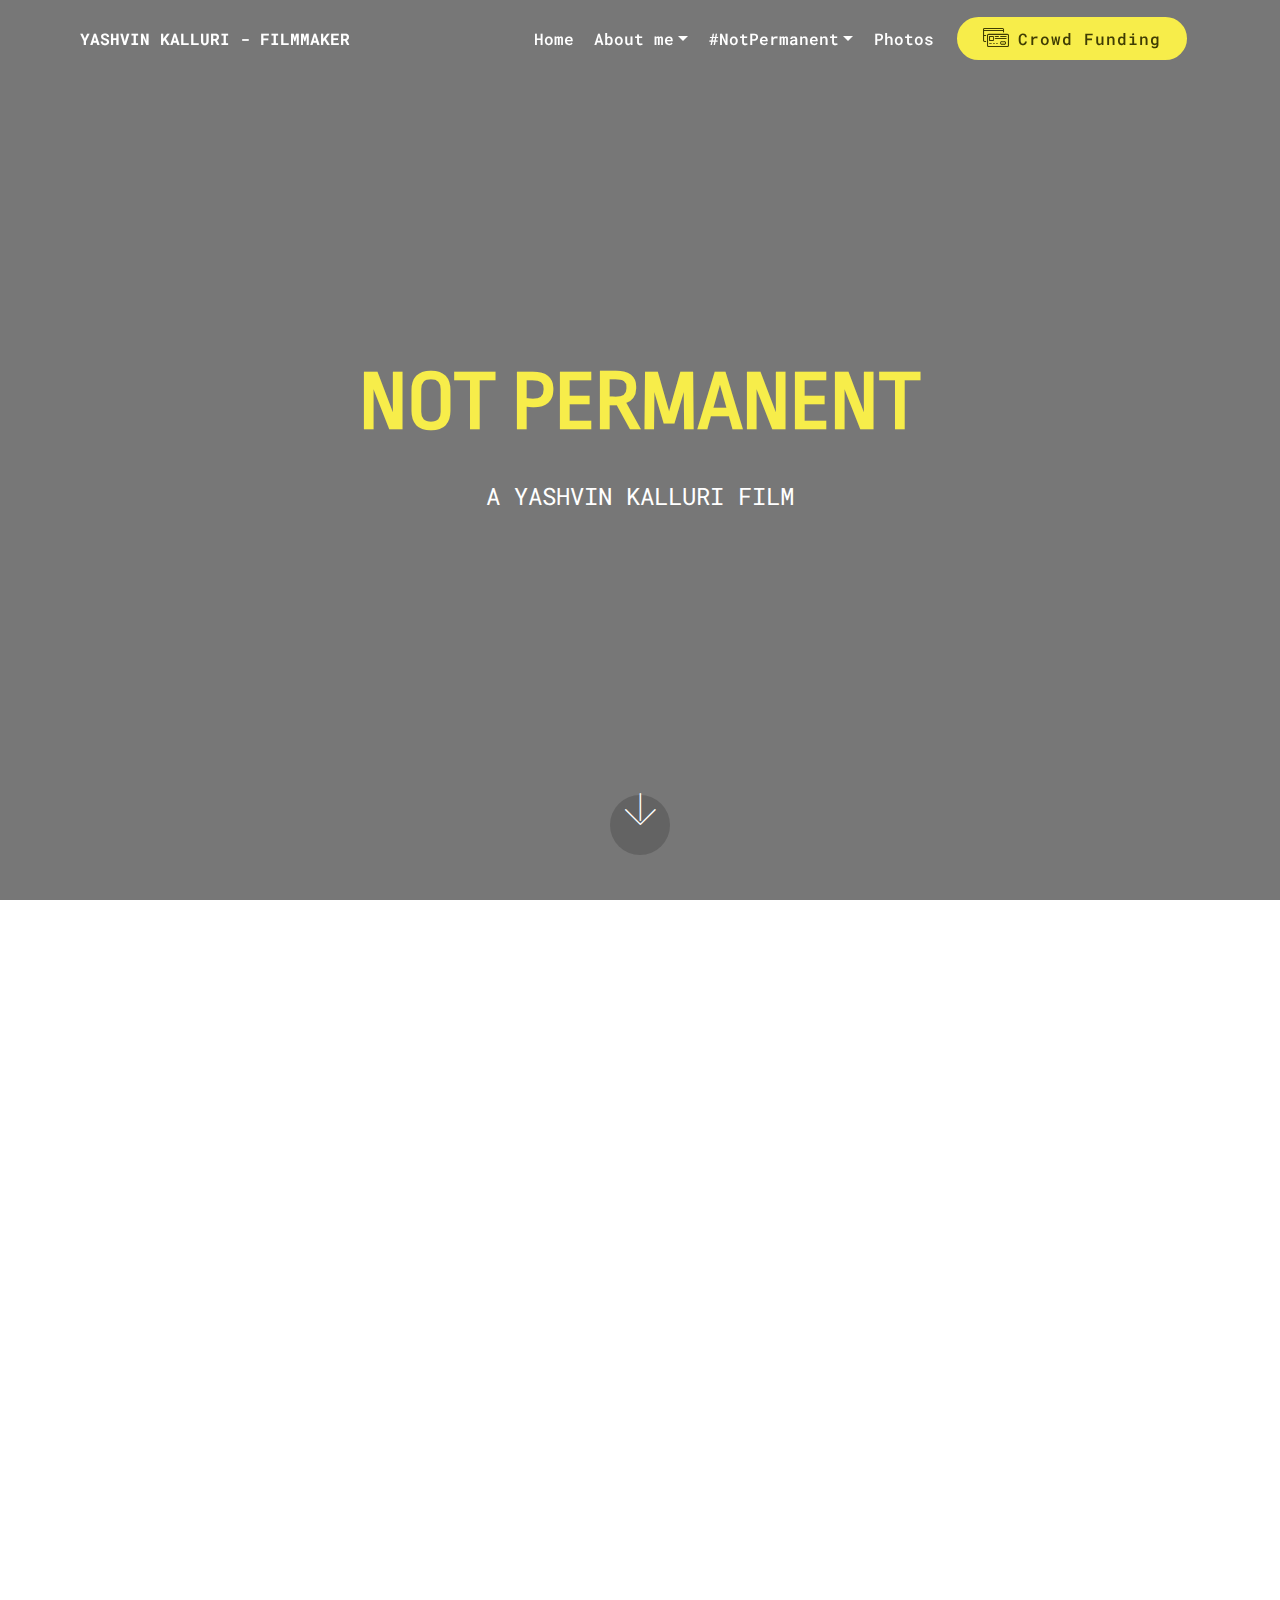
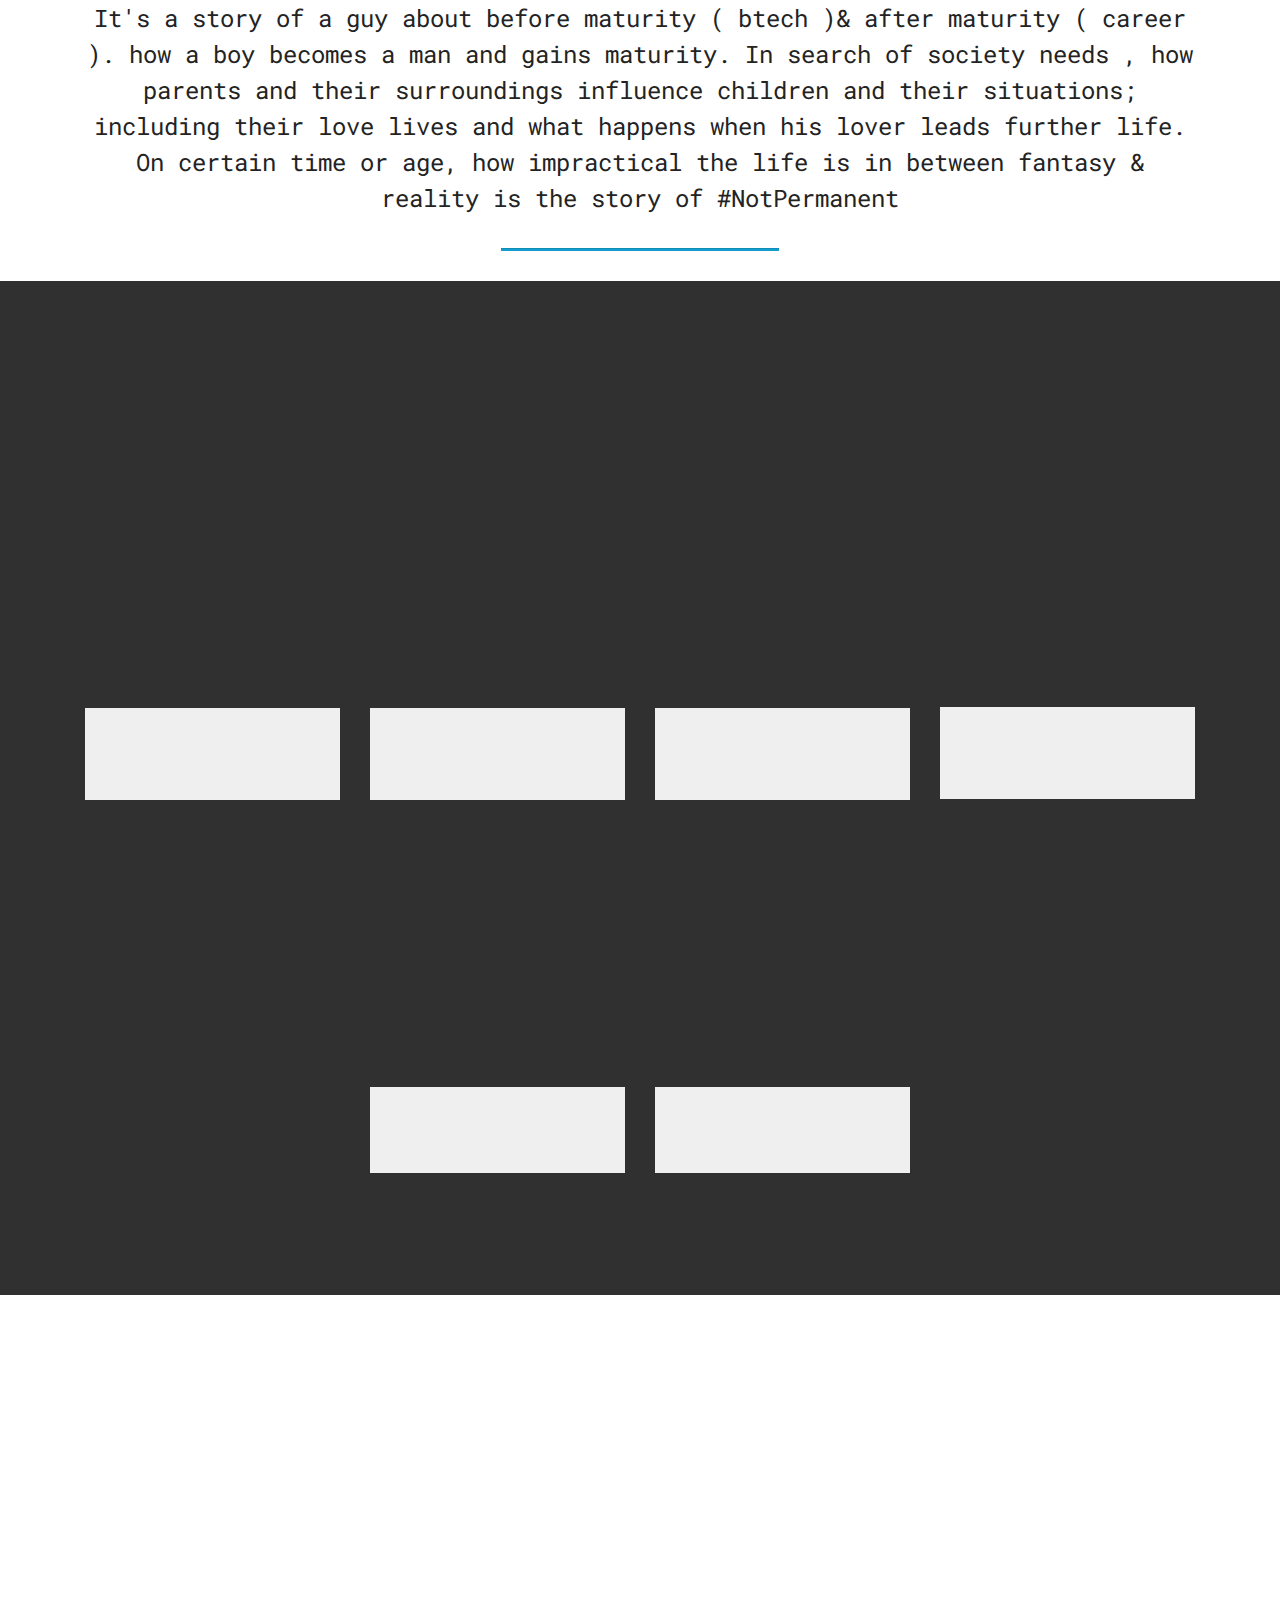
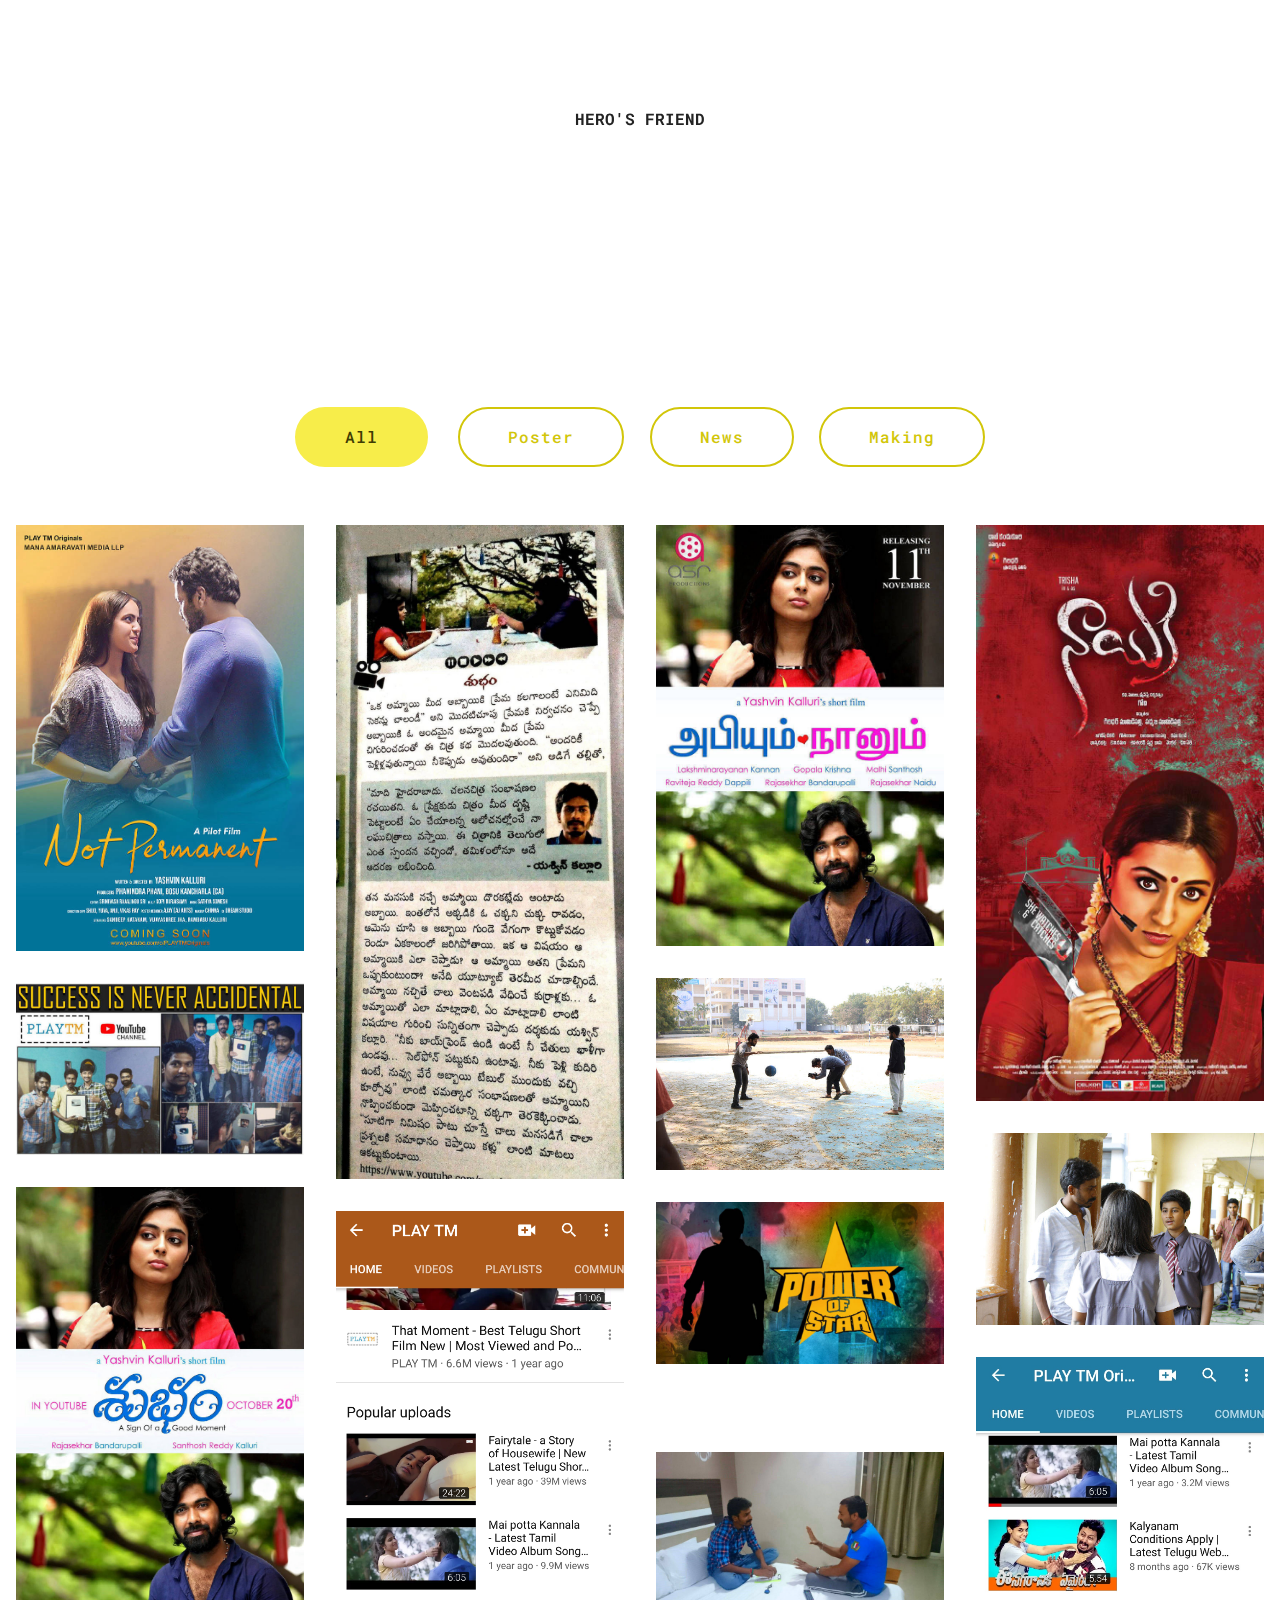
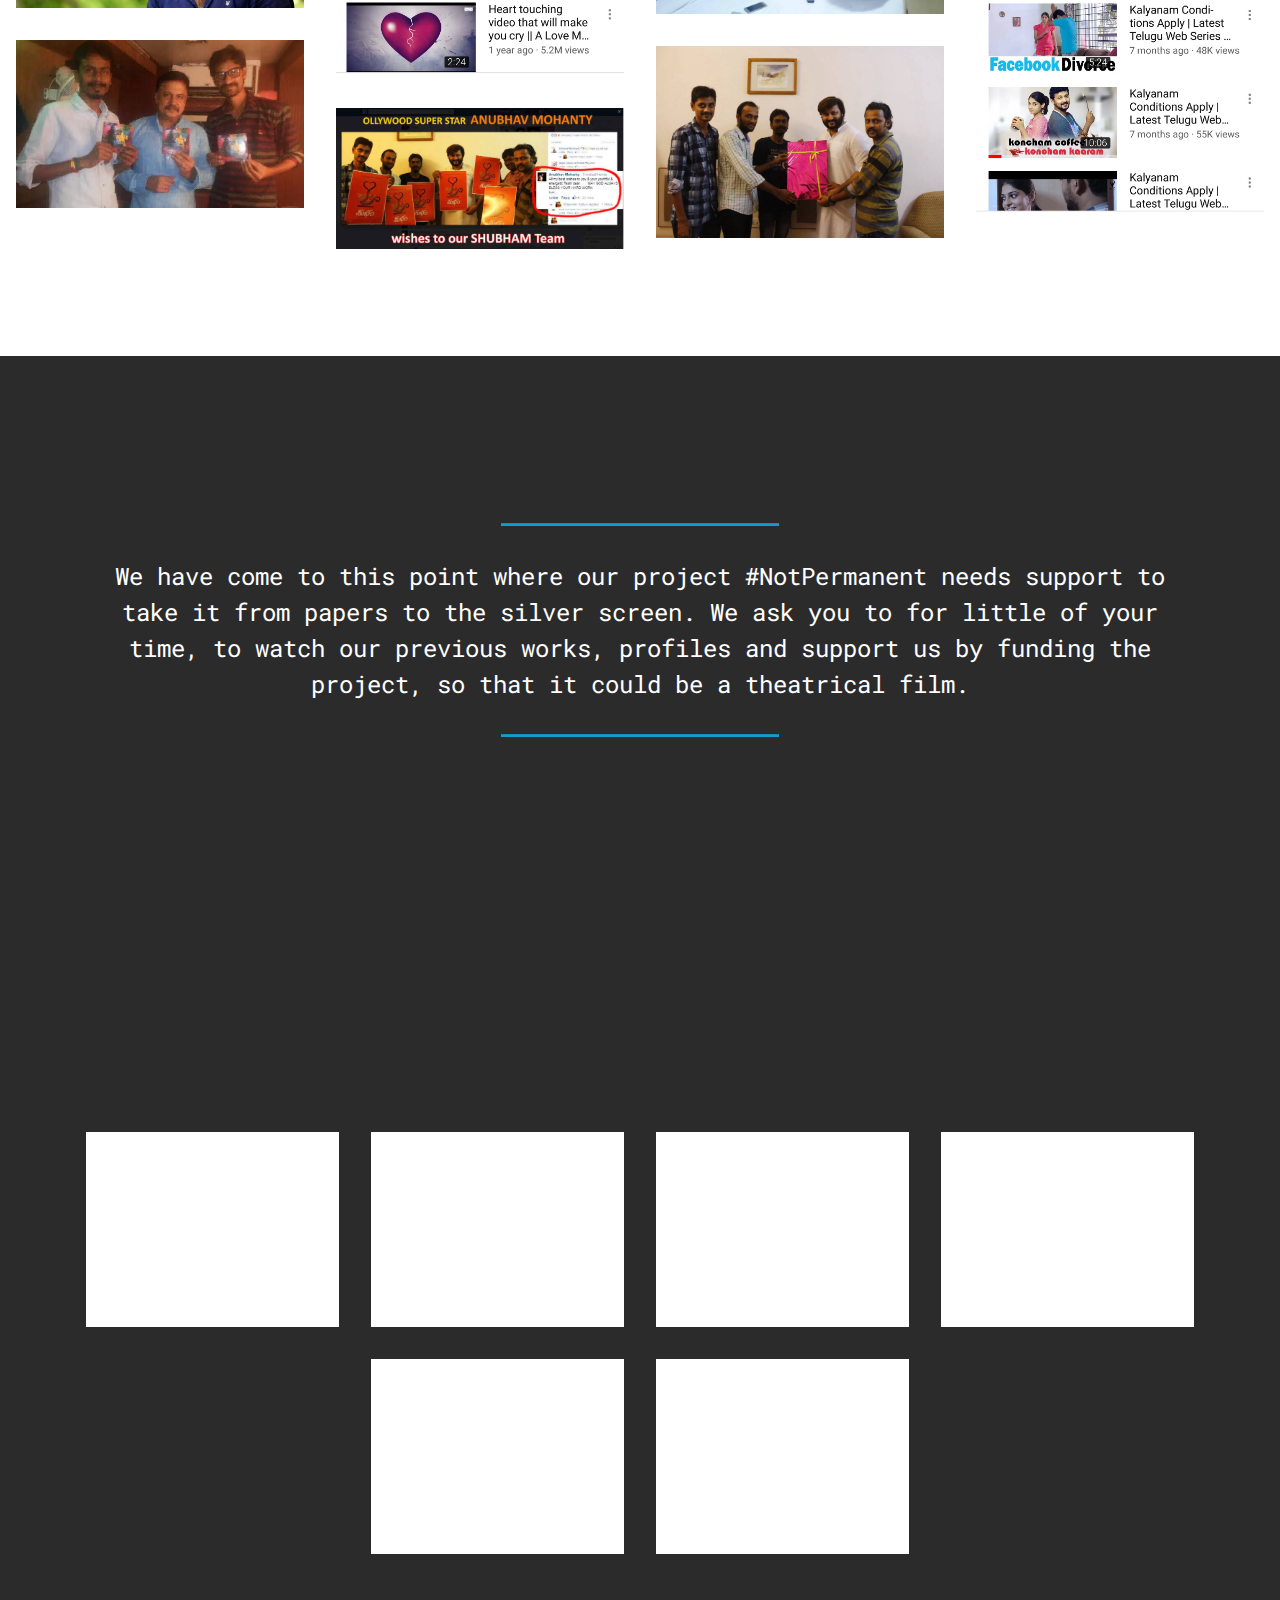
==== index.html @ cb9fc062 "new cha" ====
<!DOCTYPE html>
<html>
<head>
  <!-- Site made with Mobirise Website Builder v4.9.4, https://mobirise.com -->
  <meta charset="UTF-8">
  <meta http-equiv="X-UA-Compatible" content="IE=edge">
  <meta name="generator" content="Mobirise v4.9.4, mobirise.com">
  <meta name="viewport" content="width=device-width, initial-scale=1, minimum-scale=1">
  <link rel="shortcut icon" href="assets/images/team-128x85.png" type="image/x-icon">
  <meta name="description" content="">
  <title>Yashvin Kalluri</title>
  <link rel="stylesheet" href="assets/web/assets/mobirise-icons2/mobirise2.css">
  <link rel="stylesheet" href="assets/web/assets/mobirise-icons/mobirise-icons.css">
  <link rel="stylesheet" href="assets/tether/tether.min.css">
  <link rel="stylesheet" href="assets/bootstrap/css/bootstrap.min.css">
  <link rel="stylesheet" href="assets/bootstrap/css/bootstrap-grid.min.css">
  <link rel="stylesheet" href="assets/bootstrap/css/bootstrap-reboot.min.css">
  <link rel="stylesheet" href="assets/dropdown/css/style.css">
  <link rel="stylesheet" href="assets/animatecss/animate.min.css">
  <link rel="stylesheet" href="assets/socicon/css/styles.css">
  <link rel="stylesheet" href="assets/theme/css/style.css">
  <link rel="stylesheet" href="assets/gallery/style.css">
  <link rel="stylesheet" href="assets/mobirise/css/mbr-additional.css" type="text/css">
  
  
  
</head>
<body style="overflow-x: hidden;">
  <section class="menu cid-qTkzRZLJNu" once="menu" id="menu1-0">

    

    <nav class="navbar navbar-expand beta-menu navbar-dropdown align-items-center navbar-fixed-top navbar-toggleable-sm bg-color transparent">
        <button class="navbar-toggler navbar-toggler-right" type="button" data-toggle="collapse" data-target="#navbarSupportedContent" aria-controls="navbarSupportedContent" aria-expanded="false" aria-label="Toggle navigation">
            <div class="hamburger">
                <span></span>
                <span></span>
                <span></span>
                <span></span>
            </div>
        </button>
        <div class="menu-logo">
            <div class="navbar-brand">
                
                <span class="navbar-caption-wrap"><a class="navbar-caption text-white display-4" href="#top">YASHVIN KALLURI - FILMMAKER</a></span>
            </div>
        </div>
        <div class="collapse navbar-collapse" id="navbarSupportedContent">
            <ul class="navbar-nav nav-dropdown" data-app-modern-menu="true"><li class="nav-item">
                    <a class="nav-link link text-white display-4" href="index.html#header2-1">
                        
                        Home</a>
                </li>
                    <li class="nav-item dropdown open">
                        <a class="nav-link link text-white dropdown-toggle display-4" href="index.html#aboutme" data-toggle="dropdown-submenu">About me</a>
                            <div class="dropdown-menu">
                                <a class="text-white dropdown-item display-4" href="index.html#featurefilm">Feature Films</a>
                                <a class="text-white dropdown-item display-4" href="index.html#shortfilms">Short-films</a>
                                <a class="text-white dropdown-item display-4" href="index.html#playtm">YouTube Channel</a>
                            </div>
                    </li>
                            
                            <li class="nav-item dropdown"><a class="nav-link link text-white dropdown-toggle display-4" href="index.html#content5-h" data-toggle="dropdown-submenu" aria-expanded="false">#NotPermanent</a><div class="dropdown-menu"><a class="text-white dropdown-item display-4" href="index.html#content5-h">Behind the concept</a><a class="text-white dropdown-item display-4" href="index.html#content4-i">Synopsis</a><a class="text-white dropdown-item display-4" href="index.html#team1-7">Team</a><a class="text-white dropdown-item display-4" href="index.html#testimonials-slider1-c">Characters</a></div></li><li class="nav-item"><a class="nav-link link text-white display-4" href="index.html#content4-r">
                        
                        Photos</a></li></ul>
            <div class="navbar-buttons mbr-section-btn">
                <a class="btn btn-sm btn-primary display-4" href="index.html#content4-l"><span class="mbri-credit-card mbr-iconfont mbr-iconfont-btn"></span>
                    
                    Crowd Funding</a></div>
        </div>
    </nav>
</section>

<section class="engine"><a href="https://mobirise.info/j">website templates</a></section><section class="cid-qTkA127IK8 mbr-fullscreen" data-bg-video="https://www.youtube.com/watch?v=LR3t60H_qWQ" id="header2-1">

    

    <div class="mbr-overlay" style="opacity: 0.5; background-color: rgb(0, 0, 0);"></div>

    <div class="container align-center">
        <div class="row justify-content-md-center">
            <div class="mbr-white col-md-10">
                <h1 class="mbr-section-title mbr-bold pb-3 mbr-fonts-style display-1">
                    NOT PERMANENT</h1>
                
                <p class="mbr-text pb-3 mbr-fonts-style display-5">A YASHVIN KALLURI FILM</p>
                
            </div>
        </div>
    </div>
    <div class="mbr-arrow hidden-sm-down" aria-hidden="true">
        <a href="#next">
            <i class="mbri-down mbr-iconfont"></i>
        </a>
    </div>
</section>

<section class="features11 cid-rjFy03Tv2U" id="aboutme">

    

    

    <div class="container">   
        <div class="col-md-12">
            <div class="media-container-row">
                <div class="mbr-figure m-auto" style="width: 50%;">
                    <img src="assets/images/10615959-826966964029743-6219585656257770696-n-1-653x960.jpg" alt="Yashvin" title="Yashvin">
                </div>
                <div class=" align-left aside-content">
                    <h2 class="mbr-title pt-2 mbr-fonts-style display-1">
                        ABOUT ME</h2>
                    <div class="mbr-section-text">
                            
                        <p class="mbr-text mb-5 pt-3 mbr-light mbr-fonts-style display-5">I've done my 'BTech' in Electronics & Communication Engineering, passed out in the year 2013. I then directly entered movies without trying for any job. Believing in my abilities as a writer, I had started my journey as an 'Assistant Director & Dialogue writer' , with an ultimate aim of making the best movies while taking an inspiration of great directors 'Ron Rricke' , 'Yashraj' , 'Raju Hirani' & 'S.V Krishna Reddy'</p>

                        

                    </div>

                   
                </div>
            </div>
        </div> 
    </div>          
</section>


<section class="mbr-section content4 cid-rkHEzeOxLU" id="featurefilm">
        <div class="container">
            <div class="media-container-row">
                <div class="title col-12 col-md-8">
                    <h2 class="align-center pb-3 mbr-fonts-style display-2">MY Feature Film Experiences</h2>
                </div>
            </div>
        </div>
    </section>
    
    <section class="header7 cid-rkHEWDtdFj" id="" style="background: #d84343">
        <div class="container">
            <div class="media-container-row">
    
                <div class="media-content align-right">
                    <h1 class="mbr-section-title mbr-white pb-3 mbr-fonts-style display-2"><strong>Inaa Ishtan Nuvve</strong></h1>
                    <h4>Worked as an asst director</h4>
                    <div class="mbr-section-text mbr-white pb-3">
                        <p class="mbr-text mbr-fonts-style display-5">
                                A Telugu Movie Starring 'Naveen Vijay Krishna' & 'Keerthi Suresh' Produced by 'Chanti Addala' Directed by 'Ram Prasad Raguthu'<br></p>
                    </div>
                    
                </div>
    
                <div class="mbr-figure" style="width: 100%;"><iframe class="mbr-embedded-video" src="https://www.youtube.com/embed/UCa9GHfnn5s?rel=0&amp;amp;showinfo=0&amp;autoplay=0&amp;loop=0" width="1280" height="720" frameborder="0" allowfullscreen></iframe></div>
    
            </div>
        </div>
        
    </section>

    <section class="header7 cid-rkHJDuXTmz" id="header7-17" style="margin-bottom: 100px; background: #4fbd58">

        <div class="container">
            <div class="media-container-row">
    
                <div class="media-content align-right">
                    <h1 class="mbr-section-title mbr-white pb-3 mbr-fonts-style display-2"><strong>
                        Nayaki/Nayagi
                    </strong></h1>
                    <h4 style="text-align: left">Worked as a Dialogue Writer</h4>
                    <div class="mbr-section-text mbr-white pb-3">
                        <p class="mbr-text mbr-fonts-style display-5">A Telugu, Tamil Bilingual Movie, Starring 'Trisha Krishnan' Produced by 'Thenandal Films & Giridhar Productions' Directed by 'Govi'.

    </p>
                    </div>
                    
                </div>
    
                <div class="mbr-figure" style="width: 100%;"><iframe class="mbr-embedded-video" src="https://www.youtube.com/embed/ghOYGNIsmU0?rel=0&amp;amp;showinfo=0&amp;autoplay=0&amp;loop=0" width="1280" height="720" frameborder="0" allowfullscreen></iframe></div>
                
    
            </div>
        </div>
    </section>
    
    
    







<section class="mbr-section content4 cid-rkHEzeOxLU" id="shortfilms">

    

    <div class="container">
        <div class="media-container-row">
            <div class="title col-12 col-md-8">
                <h2 class="align-center pb-3 mbr-fonts-style display-2">MY SHORT-FILMS</h2>
                
                
            </div>
        </div>
    </div>
</section>

<section class="header7 cid-rkHEWDtdFj" id="header7-16">

    

    

    <div class="container">
        <div class="media-container-row">

            <div class="media-content align-right">
                <h1 class="mbr-section-title mbr-white pb-3 mbr-fonts-style display-2"><strong>Power of Star&nbsp;</strong></h1>
                <div class="mbr-section-text mbr-white pb-3">
                    <p class="mbr-text mbr-fonts-style display-5">
                        It's a Story that how a star can inspire his fans. Being a part of it &amp; being a fan of Pawan Kalyan sir. I tried to show reality how he has inspiring his fans &amp; how fans are influencing.<br><br>Released in 2015<br></p>
                </div>
                
            </div>

            <div class="mbr-figure" style="width: 100%;"><iframe class="mbr-embedded-video" src="https://www.youtube.com/embed/FlBGkxWtesI?rel=0&amp;amp;showinfo=0&amp;autoplay=0&amp;loop=0" width="1280" height="720" frameborder="0" allowfullscreen></iframe></div>

        </div>
    </div>
</section>

<section class="header7 cid-rkHJDuXTmz" id="header7-17">

    <div class="container">
        <div class="media-container-row">

            <div class="media-content align-right">
                <h1 class="mbr-section-title mbr-white pb-3 mbr-fonts-style display-2"><strong>
                    Shubham
                </strong></h1>
                <div class="mbr-section-text mbr-white pb-3">
                    <p class="mbr-text mbr-fonts-style display-5">A routine &amp; vexed coffee day story. Practically made this as a shortfilm to know that how far I can engage an audience with the presentation. A new experience made me to learn alot with this project!
<br>
<br>Released in Oct, 2016<br></p>
                </div>
                
            </div>

            <div class="mbr-figure" style="width: 100%;"><iframe class="mbr-embedded-video" src="https://www.youtube.com/embed/-aGZItnPTG4?rel=0&amp;amp;showinfo=0&amp;autoplay=0&amp;loop=0" width="1280" height="720" frameborder="0" allowfullscreen></iframe></div>
            

        </div>
    </div>
</section>

<section class="header7 cid-rkHJEOvoRd" id="header7-18">

    

    

    <div class="container">
        <div class="media-container-row">

            <div class="media-content align-right">
                <h1 class="mbr-section-title mbr-white pb-3 mbr-fonts-style display-2"><strong>Abhiyum Naanum</strong><strong>&nbsp;</strong></h1>
                <div class="mbr-section-text mbr-white pb-3">
                    <p class="mbr-text mbr-fonts-style display-5">A routine &amp; vexed coffee day story. Practically made this as a shortfilm to know that how far I can engage an audience with the presentation. A new experience made me to learn alot with this project! 
<br>
<br>Released in Nov, 2016</p>
                </div>
                
            </div>

            <div class="mbr-figure" style="width: 100%;"><iframe class="mbr-embedded-video" src="https://www.youtube.com/embed/uWA_N0xxnRA?rel=0&amp;amp;showinfo=0&amp;autoplay=0&amp;loop=0" width="1280" height="720" frameborder="0" allowfullscreen></iframe></div>

        </div>
    </div>
</section>


<section class="mbr-section content4 cid-rkHEzeOxLU" id="playtm" style="margin-top: 100px;">
    <div class="container">
        <div class="media-container-row">
            <div class="title col-12 col-md-8">
                <h2 class="align-center pb-3 mbr-fonts-style display-2"><span><img src="assets/images/playtm_logo.jpg" height="65" /></span> - My YouTube Channel</h2>
            </div>
        </div>
    </div>
</section>


<section class="features11 cid-rjFy03Tv2U" id="">

    <div class="container">   
        <div class="col-md-12">
            <div class="media-container-row">
                <div class="mbr-figure m-auto" style="width: 50%;">
                    <img src="assets/images/play-tm-1-lack-subscribers-celebrations-1000x598.jpg" alt="PlayTM" title="PlayTM">
                </div>
                <div class=" align-left aside-content">
                    
                    <div class="mbr-section-text">
                        <p class="mbr-text mb-5 pt-3 mbr-light mbr-fonts-style display-5">A Youtube platform to dub the best short films & web series from different languages to telugu & vice versa, Established in Feb 2017. The Concept behind this channel is to give wider reach to talented work, irrespective of language barrier. </p>
                        <p>
                            <a style="color: #007bff" href="https://www.youtube.com/c/PLAYTMOriginals" target="_blank" >https://www.youtube.com/c/PLAYTMOriginals</a>
                        </p>
                    </div>

                   
                </div>
            </div>
        </div> 
    </div>          
</section>




<section class="mbr-section content5 cid-rkclbsVNJZ mbr-parallax-background" id="content5-h">

    

    <div class="mbr-overlay" style="opacity: 0.6; background-color: rgb(35, 35, 35);">
    </div>

    <div class="container">
        <div class="media-container-row">
            <div class="title col-12 col-md-8">
                <h2 class="align-center mbr-bold mbr-white pb-3 mbr-fonts-style display-1">
                    NOT PERMANENT</h2>
                <h3 class="mbr-section-subtitle align-center mbr-light mbr-white pb-3 mbr-fonts-style display-5">
                    A PILOT FILM</h3>
                
                
            </div>
        </div>
    </div>
</section>






<section class="mbr-section content4 cid-rkCbRzw4tV" id="content4-y">

    

    <div class="container">
        <div class="media-container-row">
            <div class="title col-12 col-md-8">
                <h2 class="align-center pb-3 mbr-fonts-style display-2">BEHIND THE CONCEPT OF CROWD FUND</h2>
                
                
            </div>
        </div>
    </div>
</section>

<section class="mbr-section article content1 cid-rkBVUg4HcG" id="content1-t">
    
     

    <div class="container">
        <div class="media-container-row">
            <div class="mbr-text col-12 mbr-fonts-style display-7 col-md-10">
                <p>
                    <strong>“NOT PERMANENT”.</strong>  Hope you might wonder about the story line in it or may be question me about what do I want to convey? Yup you are right, there’s no story in it, since this ‘Legendry-Saga’wouldn’t fit in a short film or any independent span in fact. Is it my story? Definitely not, this is narrated out of my personal inspiration from many lives like your's and things that might have happened or happening around the society, which is also the drive behind terming this as ‘Legendry-Saga’. 
                </p>

                <p>
                        In order to film this, I could barely find the Manager’s schedule to narrate the story, let-alone finding Hero’s time. The other option is either to find the newcomers but this won’t be market viable in this case, also adding to this; Prime Investors these days are offering to act in this film, with all due respect we have rejected them. We wanted to do a Viewable Movie ethically! This fired a thought in us like “Instead of 10 sponsor investing 10 Lakh , we want to get a million viewers contributing 10 RS each". Optimistically you understand us here. Yes, we can definitely film this with your presence and we owe our tributes to you all for the same.
                </p>
                    
                <p>
                        This Pilot project is just one percent of what we want to express.  Hopefully you admire our work here, if yes; we appeal you to consider our bold-request on “Fund-Contribution”. Rest assured about our casting, technicians and their expertise; also be certain about the nostalgic moments in the movie that resemble with your own life style, of course the movie will end with giving you the joyful & proud moments. To know more about us; Contact us!

                </p>
            </div>
        </div>
    </div>
</section>

<section class="mbr-section content4 cid-rkclgVwWXo" id="content4-i">

    

    <div class="container">
        <div class="media-container-row">
            <div class="title col-12 col-md-8">
                <h2 class="align-center pb-3 mbr-fonts-style display-2">
                    SYNOPSIS</h2>
                
                
            </div>
        </div>
    </div>
</section>

<section class="mbr-section article content9 cid-rkBWyPF5Ex" id="content9-u">
    
     

    <div class="container">
        <div class="inner-container" style="width: 100%;">
            <hr class="line" style="width: 25%;">
            <div class="section-text align-center mbr-fonts-style display-5">
                    It's a story of a guy about before maturity ( btech )& after maturity ( career ). how a boy becomes a man and gains maturity. In search of society needs , how parents and their surroundings influence children and their situations; including their love lives and what happens when his lover leads further life. On certain time or age, how impractical the life is in between fantasy & reality is the story of #NotPermanent
            </div>
            <hr class="line" style="width: 25%;">
        </div>
        </div>
</section>

<section class="team1 cid-rjFBEfxAiw mbr-parallax-background" id="team1-7">
    
    
    <div class="mbr-overlay" style="opacity: 0.8; background-color: rgb(0, 0, 0);">
    </div>
    <div class="container align-center">
        <h2 class="pb-3 mbr-fonts-style mbr-section-title display-2">
            TEAM</h2>
        
        <div class="row media-row">
            
        <div class="team-item col-lg-3 col-md-6">
                <div class="item-image">
                    <img src="assets/images/1-500x500.jpg" alt="" title="">
                </div>
                <div class="item-caption py-3">
                    <div class="item-name px-2">
                        <p class="mbr-fonts-style display-5">
                           Yashvin kalluri</p>
                    </div>
                    <div class="item-role px-2">
                        <p>Writer, Director</p>
                    </div>
                    
                </div>
            </div><div class="team-item col-lg-3 col-md-6">
                <div class="item-image">
                    <img src="assets/images/2-500x500.jpg" alt="" title="">
                </div>
                <div class="item-caption py-3">
                    <div class="item-name px-2">
                        <p class="mbr-fonts-style display-5">
                           Gopi DS</p>
                    </div>
                    <div class="item-role px-2">
                        <p>Cinematography</p>
                    </div>
                    
                </div>
            </div><div class="team-item col-lg-3 col-md-6">
                <div class="item-image">
                    <img src="assets/images/varun-sunil-2-500x500.jpg" alt="" title="">
                </div>
                <div class="item-caption py-3">
                    <div class="item-name px-2">
                        <p class="mbr-fonts-style display-5">
                           Varun Sunil</p>
                    </div>
                    <div class="item-role px-2">
                        <p>Music Director (Masala Coffee)</p>
                    </div>
                    
                </div>
            </div><div class="team-item col-lg-3 col-md-6">
                <div class="item-image">
                    <img src="assets/images/creative_head.jpg" alt="" title="">
                </div>
                <div class="item-caption py-3">
                    <div class="item-name px-2">
                        <p class="mbr-fonts-style display-5">
                            Bosu Kancharla</p>
                    </div>
                    <div class="item-role px-2">
                        <p>Creative Head</p>
                    </div>
                    
                </div>
            </div>
        <div class="team-item col-lg-3 col-md-6">
                <div class="item-image">
                    <img src="assets/images/editor.jpg" alt="" title="">
                </div>
                <div class="item-caption py-3">
                    <div class="item-name px-2">
                        <p class="mbr-fonts-style display-5" style="font-size: 20px;">
                            Srinivasa Rajalingu</p>
                    </div>
                    <div class="item-role px-2">
                        <p>Technical Head</p>
                    </div>
                    
                </div>
            </div>
            <div class="team-item col-lg-3 col-md-6">
                    <div class="item-image">
                        <img src="assets/images/img2.jpg" alt="" title="">
                    </div>
                    <div class="item-caption py-3">
                        <div class="item-name px-2">
                            <p class="mbr-fonts-style display-5" style="font-size: 20px;">
                                Vishnu Vardhan K</p>
                        </div>
                        <div class="item-role px-2" >
                            <p>Sound Designer </p>
                        </div>
                        
                    </div>
                </div>


        </div>    
    </div>
</section>

<section class="carousel slide testimonials-slider cid-rjFJSAuU5l" data-interval="false" id="testimonials-slider1-c">
    
    

    

    <div class="container text-center">
        <h2 class="pb-5 mbr-fonts-style display-2">
            CHARACTERS (ALIKE)</h2>

        <div class="carousel slide" role="listbox" data-pause="true" data-keyboard="false" data-ride="carousel" data-interval="5000">
            <div class="carousel-inner">
                
                
            <div class="carousel-item">
                    <div class="user col-md-8">
                        <div class="user_image">
                            <img src="assets/images/hero-frendd-1-400x400.jpg" alt="" title="">
                        </div>
                        <div class="user_text pb-3">
                            <p class="mbr-fonts-style display-7"></p>
                        </div>
                        <div class="user_name mbr-bold pb-2 mbr-fonts-style display-7">
                            HERO'S FRIEND</div>
                        
                    </div>
                </div><div class="carousel-item">
                    <div class="user col-md-8">
                        <div class="user_image">
                            <img src="assets/images/hero-mother-400x400.jpg" alt="" title="">
                        </div>
                        <div class="user_text pb-3">
                            <p class="mbr-fonts-style display-7"></p>
                        </div>
                        <div class="user_name mbr-bold pb-2 mbr-fonts-style display-7">
                            HERO'S MOTHER</div>
                        
                    </div>
                </div><div class="carousel-item">
                    <div class="user col-md-8">
                        <div class="user_image">
                            <img src="assets/images/hero-1-400x604.jpg" alt="" title="">
                        </div>
                        <div class="user_text pb-3">
                            <p class="mbr-fonts-style display-7"></p>
                        </div>
                        <div class="user_name mbr-bold pb-2 mbr-fonts-style display-7">
                            HERO</div>
                        
                    </div>
                </div><div class="carousel-item">
                    <div class="user col-md-8">
                        <div class="user_image">
                            <img src="assets/images/heroine-4-1-400x344.jpg" alt="" title="">
                        </div>
                        <div class="user_text pb-3">
                            <p class="mbr-fonts-style display-7"></p>
                        </div>
                        <div class="user_name mbr-bold pb-2 mbr-fonts-style display-7">
                            HEROINE</div>
                        
                    </div>
                </div><div class="carousel-item">
                    <div class="user col-md-8">
                        <div class="user_image">
                            <img src="assets/images/jeeva.jpg" alt="" title="">
                        </div>
                        <div class="user_text pb-3">
                            <p class="mbr-fonts-style display-7"></p>
                        </div>
                        <div class="user_name mbr-bold pb-2 mbr-fonts-style display-7">
                            HERO'S FATHER</div>
                        
                    </div>
                </div><div class="carousel-item">
                    <div class="user col-md-8">
                        <div class="user_image">
                            <img src="assets/images/lecturer-1-400x339.jpg" alt="" title="">
                        </div>
                        <div class="user_text pb-3">
                            <p class="mbr-fonts-style display-7"></p>
                        </div>
                        <div class="user_name mbr-bold pb-2 mbr-fonts-style display-7">
                            HEROINE'S FATHER</div>
                        
                    </div>
                </div></div>

            <div class="carousel-controls">
                <a class="carousel-control-prev" role="button" data-slide="prev">
                  <span aria-hidden="true" class="mbri-arrow-prev mbr-iconfont"></span>
                  <span class="sr-only">Previous</span>
                </a>
                
                <a class="carousel-control-next" role="button" data-slide="next">
                  <span aria-hidden="true" class="mbri-arrow-next mbr-iconfont"></span>
                  <span class="sr-only">Next</span>
                </a>
            </div>
        </div>
    </div>
</section>

<section class="mbr-section content4 cid-rkcI2LPmQ3" id="content4-r">

    

    <div class="container">
        <div class="media-container-row">
            <div class="title col-12 col-md-8">
                <h2 class="align-center pb-3 mbr-fonts-style display-1">PHOTOS</h2>
                
                
            </div>
        </div>
    </div>
</section>

<section class="mbr-gallery mbr-slider-carousel cid-rjFDXOeTRC" id="gallery2-a">

    

    <div>
        <div>
            <!-- Filter -->
            <div class="mbr-gallery-filter container gallery-filter-active">
                <ul buttons="0">
                    <li class="mbr-gallery-filter-all"><a class="btn btn-md btn-primary-outline active display-7" href="">All</a></li>
                </ul>
            </div>
            <!-- Gallery -->
            <div class="mbr-gallery-row">
                <div class="mbr-gallery-layout-default">
                    <div>
                        <div>
                            <div class="mbr-gallery-item mbr-gallery-item--p2" data-video-url="false" data-tags="Poster">
                                <div href="#lb-gallery2-a" data-slide-to="0" data-toggle="modal"><img src="assets/images/not-permanent-pilot-poster-675x1000-675x1000.jpg" alt="" title=""><span class="icon-focus"></span></div>
                            </div>
                            <div class="mbr-gallery-item mbr-gallery-item--p2" data-video-url="false" data-tags="News">
                                <div href="#lb-gallery2-a" data-slide-to="1" data-toggle="modal"><img src="assets/images/eenadu-velugu-paper-article-about-short-film-shubham-1054x2395-800x1818.jpg" alt="" title=""><span class="icon-focus"></span></div>
                            </div>
                            <div class="mbr-gallery-item mbr-gallery-item--p2" data-video-url="false" data-tags="Poster">
                                <div href="#lb-gallery2-a" data-slide-to="2" data-toggle="modal"><img src="assets/images/abhiyum-naanum-2nd-short-film-poster-684x1000-684x1000.jpg" alt="" title=""><span class="icon-focus"></span></div>
                            </div>
                            <div class="mbr-gallery-item mbr-gallery-item--p2" data-video-url="false" data-tags="Poster">
                                <div href="#lb-gallery2-a" data-slide-to="3" data-toggle="modal"><img src="assets/images/nayaki-as-a-dialogue-writer-2nd-movie-1-600x1200-600x1200.jpg" alt="" title=""><span class="icon-focus"></span></div>
                            </div>
                            <div class="mbr-gallery-item mbr-gallery-item--p2" data-video-url="false" data-tags="Poster">
                                <div href="#lb-gallery2-a" data-slide-to="4" data-toggle="modal"><img src="assets/images/img-9935-1000x667.jpg" alt="" title=""><span class="icon-focus"></span></div>
                            </div>
                            <div class="mbr-gallery-item mbr-gallery-item--p2" data-video-url="false" data-tags="Poster">
                                <div href="#lb-gallery2-a" data-slide-to="5" data-toggle="modal"><img src="assets/images/play-tm-1-lack-subscribers-celebrations-1000x598-800x478.jpg" alt="" title=""><span class="icon-focus"></span></div>
                            </div>
                            <div class="mbr-gallery-item mbr-gallery-item--p2" data-video-url="false" data-tags="Making">
                                <div href="#lb-gallery2-a" data-slide-to="6" data-toggle="modal"><img src="assets/images/not-permanent-1st-shedule-working-still-as-a-director-1000x667.jpg" alt="" title=""><span class="icon-focus"></span></div>
                            </div>
                            <div class="mbr-gallery-item mbr-gallery-item--p2" data-video-url="false" data-tags="Making">
                                <div href="#lb-gallery2-a" data-slide-to="7" data-toggle="modal"><img src="assets/images/shubham-2nd-short-film-poster-1401x2048-800x1169.jpg" alt="" title=""><span class="icon-focus"></span></div>
                            </div>
                            <div class="mbr-gallery-item mbr-gallery-item--p2" data-video-url="false" data-tags="Making">
                                <div href="#lb-gallery2-a" data-slide-to="8" data-toggle="modal"><img src="assets/images/power-of-star-1st-short-film-on-pawan-kalyan-1280x720-800x450.jpg" alt="" title=""><span class="icon-focus"></span></div>
                            </div>
                            <div class="mbr-gallery-item mbr-gallery-item--p2" data-video-url="false" data-tags="Making">
                                <div href="#lb-gallery2-a" data-slide-to="8" data-toggle="modal">
                                    <img src="assets/images/sc1.png" alt="" title=""><span class="icon-focus"></span></div>
                            </div>
                            <div class="mbr-gallery-item mbr-gallery-item--p2" data-video-url="false" data-tags="Making">
                                    <div href="#lb-gallery2-a" data-slide-to="8" data-toggle="modal">
                                        <img src="assets/images/sc2.jpg" alt="" title=""><span class="icon-focus"></span></div>
                                </div>
                                <div class="mbr-gallery-item mbr-gallery-item--p2" data-video-url="false" data-tags="Making">
                                        <div href="#lb-gallery2-a" data-slide-to="8" data-toggle="modal">
                                            <img src="assets/images/img1.jpg" alt="" title=""><span class="icon-focus"></span></div>
                                    </div>
                            <div class="mbr-gallery-item mbr-gallery-item--p2" data-video-url="false" data-tags="Making">
                                <div href="#lb-gallery2-a" data-slide-to="9" data-toggle="modal"><img src="assets/images/nayagi-story-discussions-with-director-1599x899-800x450.jpg" alt="" title=""><span class="icon-focus"></span></div>
                            </div>
                            
                            <div class="mbr-gallery-item mbr-gallery-item--p2" data-video-url="false" data-tags="Poster">
                                <div href="#lb-gallery2-a" data-slide-to="11" data-toggle="modal"><img src="assets/images/my-1st-short-film-poweofstar-launch-with-actor-jayaprakash-garu-691x403-691x403.jpg" alt="" title=""><span class="icon-focus"></span></div>
                            </div>
                            <div class="mbr-gallery-item mbr-gallery-item--p2" data-video-url="false" data-tags="Poster">
                                <div href="#lb-gallery2-a" data-slide-to="12" data-toggle="modal"><img src="assets/images/shubham-short-film-poster-launch-with-odia-super-star-anubhav-mohanty-member-of-parliment-2000x1333-800x533.jpg" alt="" title=""><span class="icon-focus"></span></div>
                            </div>
                            <div class="mbr-gallery-item mbr-gallery-item--p2" data-video-url="false" data-tags="Poster">
                                <div href="#lb-gallery2-a" data-slide-to="13" data-toggle="modal"><img src="assets/images/shubham-short-film-poster-launch-with-odia-super-star-anubhav-mohanty-member-of-parliment-1-1349x663-800x393.jpg" alt="" title=""><span class="icon-focus"></span></div>
                            </div>
                        </div>
                    </div>
                    <div class="clearfix"></div>
                </div>
            </div>
            <!-- Lightbox -->
            <div data-app-prevent-settings="" class="mbr-slider modal fade carousel slide" tabindex="-1" data-keyboard="true" data-interval="false" id="lb-gallery2-a">
                <div class="modal-dialog">
                    <div class="modal-content">
                        <div class="modal-body">
                            <div class="carousel-inner">
                                <div class="carousel-item"><img src="assets/images/not-permanent-pilot-poster-675x1000.jpg" alt="" title=""></div>
                                <div class="carousel-item"><img src="assets/images/eenadu-velugu-paper-article-about-short-film-shubham-1054x2395.jpg" alt="" title=""></div>
                                <div class="carousel-item"><img src="assets/images/abhiyum-naanum-2nd-short-film-poster-684x1000.jpg" alt="" title=""></div>
                                <div class="carousel-item active"><img src="assets/images/nayaki-as-a-dialogue-writer-2nd-movie-1-600x1200.jpg" alt="" title=""></div>
                                <div class="carousel-item"><img src="assets/images/img-9935-1000x667.jpg" alt="" title=""></div>
                                <div class="carousel-item"><img src="assets/images/play-tm-1-lack-subscribers-celebrations-1000x598.jpg" alt="" title=""></div>
                                <div class="carousel-item"><img src="assets/images/not-permanent-1st-shedule-working-still-as-a-director-1000x667-800x534.jpg" alt="" title=""></div>
                                <div class="carousel-item"><img src="assets/images/shubham-2nd-short-film-poster-1401x2048.jpg" alt="" title=""></div>

                                <div class="carousel-item"><img src="assets/images/sc1.png" alt="" title=""></div>
                                <div class="carousel-item"><img src="assets/images/sc2.jpg" alt="" title=""></div>
                                <div class="carousel-item"><img src="assets/images/img1.jpg" alt="" title=""></div>

                                <div class="carousel-item"><img src="assets/images/power-of-star-1st-short-film-on-pawan-kalyan-1280x720.jpg" alt="" title=""></div>
                                <div class="carousel-item"><img src="assets/images/nayagi-story-discussions-with-director-1599x899.jpg" alt="" title=""></div>

                                
                                
                                <div class="carousel-item"><img src="assets/images/my-1st-short-film-poweofstar-launch-with-actor-jayaprakash-garu-691x403.jpg" alt="" title=""></div>
                                <div class="carousel-item"><img src="assets/images/shubham-short-film-poster-launch-with-odia-super-star-anubhav-mohanty-member-of-parliment-2000x1333.jpg" alt="" title=""></div>
                                <div class="carousel-item"><img src="assets/images/shubham-short-film-poster-launch-with-odia-super-star-anubhav-mohanty-member-of-parliment-1-1349x663.jpg" alt="" title=""></div>
                            </div><a class="carousel-control carousel-control-prev" role="button" data-slide="prev" href="#lb-gallery2-a"><span class="mbri-left mbr-iconfont" aria-hidden="true"></span><span class="sr-only">Previous</span></a><a class="carousel-control carousel-control-next" role="button" data-slide="next" href="#lb-gallery2-a"><span class="mbri-right mbr-iconfont" aria-hidden="true"></span><span class="sr-only">Next</span></a><a class="close" href="#" role="button" data-dismiss="modal"><span class="sr-only">Close</span></a></div>
                    </div>
                </div>
            </div>
        </div>
    </div>

</section>

<section class="mbr-section content4 cid-rkcDwxWVUm" id="content4-l">

    

    <div class="container">
        <div class="media-container-row">
            <div class="title col-12 col-md-8">
                <h2 class="align-center pb-3 mbr-fonts-style display-1">CROWD FUNDING</h2>
                
                
            </div>
        </div>
    </div>
</section>

<section class="mbr-section article content9 cid-rkcDzNpdbF" id="content9-m">
    
     

    <div class="container">
        <div class="inner-container" style="width: 100%;">
            <hr class="line" style="width: 25%;">
            <div class="section-text align-center mbr-fonts-style display-5">We have come to this point where our project #NotPermanent needs support to take it from papers to the silver screen. We ask you to for little of your time, to watch our previous works, profiles and support us by funding the project, so that it could be a theatrical film.</div>
            <hr class="line" style="width: 25%;">
        </div>
        </div>
</section>

<section class="mbr-section content4 cid-rkBYS67aBJ" id="content4-w">

    

    <div class="container">
        <div class="media-container-row">
            <div class="title col-12 col-md-8">
                <h2 class="align-center pb-3 mbr-fonts-style display-2">The model</h2>
                
                
            </div>
        </div>
    </div>
</section>

<section class="mbr-section article content1 cid-rkBZcIP26d" id="content1-x">
    
     

    <div class="container">
        <div class="media-container-row">
            <div class="mbr-text col-12 mbr-fonts-style display-7 col-md-12"><p><strong>The model we opted to crowd fund our project is called "Investor Model". Here we have different sections of investors. The details of the model are as below.</strong></p></div>
        </div>
    </div>
</section>

<section class="mbr-section content4 cid-rkBYsokrxB" id="content4-v">

    

    <div class="container">
        <div class="media-container-row">
            <div class="title col-12 col-md-8">
                <h2 class="align-center pb-3 mbr-fonts-style display-2">Dissection of different level of investors.</h2>
                
                
            </div>
        </div>
    </div>
</section>

<section class="features4 cid-rkcEuVM0ni" id="features4-o">
    
         

    
    <div class="container">
        <div class="row media-row" style="justify-content: center">
            <div class="card p-3 col-12 col-md-6 col-lg-3">
                <div class="card-wrapper media-container-row media-container-row">
                    <div class="card-box">
                        <h4 class="card-title pb-3 mbr-fonts-style display-5">TIRE 1 Funders</h4>
                        <p class="mbr-text mbr-fonts-style display-7"><strong>
                            Rs. 25,00,000</strong> and above : 2 Funders.
                        </p>
                    </div>
                </div>
            </div>

            <div class="card p-3 col-12 col-md-6 col-12 col-md-6 col-lg-3">
                <div class="card-wrapper media-container-row">
                    <div class="card-box">
                        <h4 class="card-title pb-3 mbr-fonts-style display-5">TIRE 2 Funders</h4>
                        <p class="mbr-text mbr-fonts-style display-7"><strong>
                            Rs. 15,00,000</strong> and above : 3 Funders
                        </p>
                    </div>
                </div>
            </div>

            <div class="card p-3 col-12 col-md-6 col-lg-3">
                <div class="card-wrapper media-container-row">
                    <div class="card-box">
                        <h4 class="card-title pb-3 mbr-fonts-style display-5">TIRE 3 Funders</h4>
                        <p class="mbr-text mbr-fonts-style display-7"><strong>
                            Rs. 5,00,000</strong> and above : 5 Funders.
                        </p>
                    </div>
                </div>
            </div>

            <div class="card p-3 col-12 col-md-6 col-lg-3">
                <div class="card-wrapper media-container-row">
                    <div class="card-box">
                        <h4 class="card-title pb-3 mbr-fonts-style display-5">TIRE 4 Funders</h4>
                        <p class="mbr-text mbr-fonts-style display-7"><strong>
                            Rs. 3,00,000</strong> and above : 7 Funders.
                        </p>
                    </div>
                </div>
            </div>

            <div class="card p-3 col-12 col-md-6 col-lg-3">
                <div class="card-wrapper media-container-row">
                    <div class="card-box">
                        <h4 class="card-title pb-3 mbr-fonts-style display-5">TIRE 5 Funders</h4>
                        <p class="mbr-text mbr-fonts-style display-7"><strong>
                            Rs. 1,00,000</strong> and above : 9 Funders.
                        </p>
                    </div>
                </div>
            </div>

            <div class="card p-3 col-12 col-md-6 col-lg-3">
                <div class="card-wrapper media-container-row">
                    <div class="card-box">
                        <h4 class="card-title pb-3 mbr-fonts-style display-5">TIRE 6 Funders</h4>
                        <p class="mbr-text mbr-fonts-style display-7"><strong>
                            Rs. 10 to Rs. 1,000</strong> 
                        </p>
                    </div>
                </div>
            </div>

        </div>
    </div>
</section>

<section class="mbr-section content4 cid-rkcFhes3OI" id="content4-p">

    

    <div class="container">
        <div class="media-container-row">
            <div class="title col-12 col-md-8">
                <h2 class="align-center pb-3 mbr-fonts-style display-2">Perks and rewards for different section of investors.</h2>
                
                
            </div>
        </div>
    </div>
</section>

<section class="services5 cid-rkcFGDIAmT" id="services5-q">
    <!---->
    
    <!---->
    <!--Overlay-->
    
    <!--Container-->
    <div class="container">
        <div class="row">
            <!--Titles-->
            <div class="title pb-5 col-12">
                
                
            </div>
             <!--Card-1-->
             <div class="card px-3 col-12">
                <div class="card-wrapper media-container-row media-container-row">
                    <div class="card-box">
                        <div class="top-line pb-3">
                            <h4 class="card-title mbr-fonts-style display-5">TIRE 1 Funders</h4>
                            
                        </div>
                        <div class="">
                            <p class="mbr-text mbr-fonts-style m-0 b-descr display-7">
                                    They will be credited as one of the 'Producers' of the film . Will be actively participated in audio 'releases', 'press meets', as part of the marketing. Can participate and travel with cast and crew during the shoot. Will have a premier show before the release of film.<br><br>Respective percentages of the funded amount will be returned back from the money made through the film. Special token of gratitude will be gifted from team #NotPermanent.<br>
                            </p>
                        </div>
                    </div>
                </div>
            </div>
            <!--Card-2-->
            <div class="card px-3 col-12">
                <div class="card-wrapper media-container-row media-container-row">
                    <div class="card-box">
                        <div class="top-line pb-3">
                            <h4 class="card-title mbr-fonts-style display-5">TIRE 2 Funders</h4>
                           
                        </div>
                        <div class="">
                            <p class="mbr-text mbr-fonts-style m-0 b-descr display-7">
                                    They will be credited as the 'Co - Producers' of the film. They will projected as funders in different' digital media' platforms. Can participate & Meet with cast and crew during the shoot. Will have a premier show before the release of film. <br><br>Respective percentages of the funded amount will be returned back from the money made through the film. Special token of gratitude will be gifted from team #NotPermanent.<br>
                            </p>
                        </div>
                    </div>
                </div>
            </div>
            <!--Card-3-->
            <div class="card px-3 col-12">
                <div class="card-wrapper media-container-row media-container-row">
                    <div class="card-box">
                        <div class="top-line pb-3">
                            <h4 class="card-title mbr-fonts-style display-5">TIRE 3 Funders</h4>
                            
                        </div>
                        <div class="">
                            <p class="mbr-text mbr-fonts-style m-0 b-descr display-7">
                                    They will be credited as 'Associate Producers' of the film. Pictures will projected as funders in different 'Online Radio & FM Broadcasting' platforms. Can participate & Meet the cast & crew during the shoot. Will have a premier show before the release of film.<br><br>Respective percentages of the funded amount will be returned back from the money made through the film. Special token of gratitude will be gifted from team #NotPermanent.<br>
                            </p>
                        </div>
                    </div>
                </div>
            </div>
            <!--Card-4-->
            <div class="card px-3 col-12">
                <div class="card-wrapper media-container-row media-container-row">
                    <div class="card-box">
                        <div class="top-line pb-3">
                            <h4 class="card-title mbr-fonts-style display-5">TIRE 4 Funders</h4>
                            
                        </div>
                        <div class="">
                            <p class="mbr-text mbr-fonts-style m-0 b-descr display-7">
                                    They will be credited as 'Investors' of the Film of the film. Can participate & Meet the cast and crew during the shoot. Pictures will projected as funders in different' Web ' Platforms. Will have a premier show before the release of film.<br><br>Respective percentages of the funded amount will be returned back from the money made through the film. Special token of gratitude will be gifted from team #NotPermanent.<br>
                            </p>
                        </div>
                    </div>
                </div>
            </div>
            <!--Card-5-->
            <div class="card px-3 col-12">
                <div class="card-wrapper media-container-row media-container-row">
                    <div class="card-box">
                        <div class="top-line pb-3">
                            <h4 class="card-title mbr-fonts-style display-5">
                                TIRE 5 Funders
                            </h4>
                        </div>
                        <div class="">
                            <p class="mbr-text mbr-fonts-style m-0 b-descr display-7">
                                    They will be credited as 'Behind Partners' of the film. Can participate & Meet with cast and crew during the shoot. Will have a premier show before the release of film.

                            </p>
                        </div>
                    </div>
                </div>
            </div>
            <!--Card-6-->
            <div class="card px-3 col-12">
                <div class="card-wrapper media-container-row media-container-row">
                    <div class="card-box">
                        <div class="top-line pb-3">
                            <h4 class="card-title mbr-fonts-style display-5">
                                TIRE 6 Funders
                            </h4>
                            
                        </div>
                        <div class="">
                            <p class="mbr-text mbr-fonts-style m-0 b-descr display-7">
                                    They will be credited as 'Well - Wishers' of the film . Can participate & Meet the cast and crew during the shoot. Will have a premier show before the release of film. <br/> <br/>
                                    Respective percentages of the funded amount will be returned back from the money made through the film. Special token of gratitude will be gifted from team #NotPermanent. 
                            </p>
                        </div>
                    </div>
                </div>
            </div>
            <!--Card-7-->
            
            <!--Card-8-->
            
            <!--Card-9-->
            
            <!--Card-10-->
            
            <!--Card-11-->
            
            <!--Card-12-->
            
        </div>
    </div>
</section>

<section class="team1 cid-rjFBEfxAiw mbr-parallax-background" id="">
    
    
    <div class="mbr-overlay" style="opacity: 0.8; background-color: rgb(0, 0, 0);">
    </div>
    <div class="container align-center">
        <h2 class="pb-3 mbr-fonts-style mbr-section-title display-2">
            FUND US</h2>
        
        <div class="row media-row">
            
            <div class="col-lg-12 col-md-12">
                <a href="https://www.wishberry.in/" target="_blank" class="btn btn-lg btn-block" style="background: #f50; color: #fff">Back now on WISHBERRY</a>
            </div>
            <div class="col-lg-12 col-md-12">
                    <span style="color: #fff; font-size: 16px; line-height: 60px;">or</span>
            </div>
            <div class="col-lg-6 col-md-6">
                   
                            <p class="mb-0 text-center" style="color: #fff">Send money via <b>Google Pay</b>, <b>Paytm</b></p>
                            
                   
            </div>
        
        </div>    
    </div>
</section>

<section class="cid-rjFKwjiARK" id="footer2-e">

    

    

    <div class="container">
        <div class="media-container-row content mbr-white">
            <div class="col-12 col-md-3 mbr-fonts-style display-7">
                <p class="mbr-text">
                    <strong>Address</strong>
                    <br>
                    <br>Ground floor, 9A,<br>Commercial Complex,<br>Beside Udupi Hotel,<br>Sri Nagar Colony,<br>Hyderabad - 500 073<br>
                    <br>
                    <br><strong>Contacts</strong>
                    <br>
                    <br>Email: <a href="mailto:yashvinkalluri@gmail.com">yashvinkalluri@gmail.com</a> &nbsp; &nbsp; &nbsp; &nbsp; &nbsp; &nbsp; &nbsp; &nbsp; &nbsp; &nbsp;&nbsp;<br>Phone: +91 86868 61851<br></p>
            </div>
            <div class="col-12 col-md-3 mbr-fonts-style display-7">
                <p class="mbr-text"><strong>Feedback</strong>
                    <br>
                    <br>Please send us your ideas, bug reports, suggestions! Any feedback would be appreciated.
                </p>
            </div>
            <div class="col-12 col-md-6">
                <div class="google-map"><iframe frameborder="0" style="border:0" src="https://www.google.com/maps/embed/v1/place?key=AIzaSyAEIpgj38KyLFELm2bK9Y7krBkz1K-cMq8&amp;q=place_id:ChIJLYk_0tSQyzsRhx4Ywml4rfo" allowfullscreen=""></iframe></div>
            </div>
        </div>
        <div class="footer-lower">
            <div class="media-container-row">
                <div class="col-sm-12">
                    <hr>
                </div>
            </div>
            <div class="media-container-row mbr-white">
                <div class="col-sm-6 copyright">
                    <p class="mbr-text mbr-fonts-style display-7">
                        © Copyright 2019 - All Rights Reserved <br>Website designed by<a href="https://idealbase.in" target="_blank"> idealBase.in</a></p>
                </div>
                <div class="col-md-6">
                    <div class="social-list align-right">
                        <div class="soc-item">
                            <a href="https://twitter.com/YashvinKalluri" target="_blank">
                                <span class="mbr-iconfont mbr-iconfont-social socicon-twitter socicon"></span>
                            </a>
                        </div>
                        <div class="soc-item">
                            <a href="https://www.facebook.com/YashvinKalluri" target="_blank">
                                <span class="mbr-iconfont mbr-iconfont-social socicon-facebook socicon"></span>
                            </a>
                        </div>
                        <div class="soc-item">
                            <a href="https://www.instagram.com/yashvinreddy/" target="_blank">
                                <span class="mbr-iconfont mbr-iconfont-social socicon-instagram socicon"></span>
                            </a>
                        </div>
                        
                        
                        
                    </div>
                </div>
            </div>
        </div>
    </div>
</section>


  <script src="assets/web/assets/jquery/jquery.min.js"></script>
  <script src="assets/popper/popper.min.js"></script>
  <script src="assets/tether/tether.min.js"></script>
  <script src="assets/bootstrap/js/bootstrap.min.js"></script>
  <script src="assets/dropdown/js/script.min.js"></script>
  <script src="assets/touchswipe/jquery.touch-swipe.min.js"></script>
  <script src="assets/viewportchecker/jquery.viewportchecker.js"></script>
  <script src="assets/vimeoplayer/jquery.mb.vimeo_player.js"></script>
  <script src="assets/parallax/jarallax.min.js"></script>
  <script src="assets/bootstrapcarouselswipe/bootstrap-carousel-swipe.js"></script>
  <script src="assets/mbr-testimonials-slider/mbr-testimonials-slider.js"></script>
  <script src="assets/masonry/masonry.pkgd.min.js"></script>
  <script src="assets/imagesloaded/imagesloaded.pkgd.min.js"></script>
  <script src="assets/smoothscroll/smooth-scroll.js"></script>
  <script src="assets/ytplayer/jquery.mb.ytplayer.min.js"></script>
  <script src="assets/theme/js/script.js"></script>
  <script src="assets/slidervideo/script.js"></script>
  <script src="assets/gallery/player.min.js"></script>
  <script src="assets/gallery/script.js"></script>
  
  
 <div id="scrollToTop" class="scrollToTop mbr-arrow-up"><a style="text-align: center;"><i class="mbr-arrow-up-icon mbr-arrow-up-icon-cm cm-icon cm-icon-smallarrow-up"></i></a></div>
    <input name="animation" type="hidden">
  </body>
</html>
---- assets/web/assets/mobirise-icons2/mobirise2.css ----
@font-face {
  font-family: 'Moririse2';
  src:  url('mobirise2.eot?f2bix4');
  src:  url('mobirise2.eot?f2bix4#iefix') format('embedded-opentype'),
    url('mobirise2.ttf?f2bix4') format('truetype'),
    url('mobirise2.woff?f2bix4') format('woff'),
    url('mobirise2.svg?f2bix4#mobirise2') format('svg');
  font-weight: normal;
  font-style: normal;
}

[class^="mobi-"], [class*=" mobi-"] {
  /* use !important to prevent issues with browser extensions that change fonts */
  font-family: 'Moririse2' !important;
  speak: none;
  font-style: normal;
  font-weight: normal;
  font-variant: normal;
  text-transform: none;
  line-height: 1;

  /* Better Font Rendering =========== */
  -webkit-font-smoothing: antialiased;
  -moz-osx-font-smoothing: grayscale;
}

.mobi-mbri-add-submenu:before {
  content: "\e900";
}
.mobi-mbri-alert:before {
  content: "\e901";
}
.mobi-mbri-align-center:before {
  content: "\e902";
}
.mobi-mbri-align-justify:before {
  content: "\e903";
}
.mobi-mbri-align-left:before {
  content: "\e904";
}
.mobi-mbri-align-right:before {
  content: "\e905";
}
.mobi-mbri-android:before {
  content: "\e906";
}
.mobi-mbri-apple:before {
  content: "\e907";
}
.mobi-mbri-arrow-down:before {
  content: "\e908";
}
.mobi-mbri-arrow-next:before {
  content: "\e909";
}
.mobi-mbri-arrow-prev:before {
  content: "\e90a";
}
.mobi-mbri-arrow-up:before {
  content: "\e90b";
}
.mobi-mbri-bold:before {
  content: "\e90c";
}
.mobi-mbri-bookmark:before {
  content: "\e90d";
}
.mobi-mbri-bootstrap:before {
  content: "\e90e";
}
.mobi-mbri-briefcase:before {
  content: "\e90f";
}
.mobi-mbri-browse:before {
  content: "\e910";
}
.mobi-mbri-bulleted-list:before {
  content: "\e911";
}
.mobi-mbri-calendar:before {
  content: "\e912";
}
.mobi-mbri-camera:before {
  content: "\e913";
}
.mobi-mbri-cart-add:before {
  content: "\e914";
}
.mobi-mbri-cart-full:before {
  content: "\e915";
}
.mobi-mbri-cash:before {
  content: "\e916";
}
.mobi-mbri-change-style:before {
  content: "\e917";
}
.mobi-mbri-chat:before {
  content: "\e918";
}
.mobi-mbri-clock:before {
  content: "\e919";
}
.mobi-mbri-close:before {
  content: "\e91a";
}
.mobi-mbri-cloud:before {
  content: "\e91b";
}
.mobi-mbri-code:before {
  content: "\e91c";
}
.mobi-mbri-contact-form:before {
  content: "\e91d";
}
.mobi-mbri-credit-card:before {
  content: "\e91e";
}
.mobi-mbri-cursor-click:before {
  content: "\e91f";
}
.mobi-mbri-cust-feedback:before {
  content: "\e920";
}
.mobi-mbri-database:before {
  content: "\e921";
}
.mobi-mbri-delivery:before {
  content: "\e922";
}
.mobi-mbri-desktop:before {
  content: "\e923";
}
.mobi-mbri-devices:before {
  content: "\e924";
}
.mobi-mbri-down:before {
  content: "\e925";
}
.mobi-mbri-download-2:before {
  content: "\e926";
}
.mobi-mbri-download:before {
  content: "\e927";
}
.mobi-mbri-drag-n-drop-2:before {
  content: "\e928";
}
.mobi-mbri-drag-n-drop:before {
  content: "\e929";
}
.mobi-mbri-edit-2:before {
  content: "\e92a";
}
.mobi-mbri-edit:before {
  content: "\e92b";
}
.mobi-mbri-error:before {
  content: "\e92c";
}
.mobi-mbri-extension:before {
  content: "\e92d";
}
.mobi-mbri-features:before {
  content: "\e92e";
}
.mobi-mbri-file:before {
  content: "\e92f";
}
.mobi-mbri-flag:before {
  content: "\e930";
}
.mobi-mbri-folder:before {
  content: "\e931";
}
.mobi-mbri-gift:before {
  content: "\e932";
}
.mobi-mbri-github:before {
  content: "\e933";
}
.mobi-mbri-globe-2:before {
  content: "\e934";
}
.mobi-mbri-globe:before {
  content: "\e935";
}
.mobi-mbri-growing-chart:before {
  content: "\e936";
}
.mobi-mbri-hearth:before {
  content: "\e937";
}
.mobi-mbri-help:before {
  content: "\e938";
}
.mobi-mbri-home:before {
  content: "\e939";
}
.mobi-mbri-hot-cup:before {
  content: "\e93a";
}
.mobi-mbri-idea:before {
  content: "\e93b";
}
.mobi-mbri-image-gallery:before {
  content: "\e93c";
}
.mobi-mbri-image-slider:before {
  content: "\e93d";
}
.mobi-mbri-info:before {
  content: "\e93e";
}
.mobi-mbri-italic:before {
  content: "\e93f";
}
.mobi-mbri-key:before {
  content: "\e940";
}
.mobi-mbri-laptop:before {
  content: "\e941";
}
.mobi-mbri-layers:before {
  content: "\e942";
}
.mobi-mbri-left-right:before {
  content: "\e943";
}
.mobi-mbri-left:before {
  content: "\e944";
}
.mobi-mbri-letter:before {
  content: "\e945";
}
.mobi-mbri-like:before {
  content: "\e946";
}
.mobi-mbri-link:before {
  content: "\e947";
}
.mobi-mbri-lock:before {
  content: "\e948";
}
.mobi-mbri-login:before {
  content: "\e949";
}
.mobi-mbri-logout:before {
  content: "\e94a";
}
.mobi-mbri-magic-stick:before {
  content: "\e94b";
}
.mobi-mbri-map-pin:before {
  content: "\e94c";
}
.mobi-mbri-menu:before {
  content: "\e94d";
}
.mobi-mbri-mobile-2:before {
  content: "\e94e";
}
.mobi-mbri-mobile-horizontal:before {
  content: "\e94f";
}
.mobi-mbri-mobile:before {
  content: "\e950";
}
.mobi-mbri-mobirise:before {
  content: "\e951";
}
.mobi-mbri-more-horizontal:before {
  content: "\e952";
}
.mobi-mbri-more-vertical:before {
  content: "\e953";
}
.mobi-mbri-music:before {
  content: "\e954";
}
.mobi-mbri-new-file:before {
  content: "\e955";
}
.mobi-mbri-numbered-list:before {
  content: "\e956";
}
.mobi-mbri-opened-folder:before {
  content: "\e957";
}
.mobi-mbri-pages:before {
  content: "\e958";
}
.mobi-mbri-paper-plane:before {
  content: "\e959";
}
.mobi-mbri-paperclip:before {
  content: "\e95a";
}
.mobi-mbri-phone:before {
  content: "\e95b";
}
.mobi-mbri-photo:before {
  content: "\e95c";
}
.mobi-mbri-photos:before {
  content: "\e95d";
}
.mobi-mbri-pin:before {
  content: "\e95e";
}
.mobi-mbri-play:before {
  content: "\e95f";
}
.mobi-mbri-plus:before {
  content: "\e960";
}
.mobi-mbri-preview:before {
  content: "\e961";
}
.mobi-mbri-print:before {
  content: "\e962";
}
.mobi-mbri-protect:before {
  content: "\e963";
}
.mobi-mbri-question:before {
  content: "\e964";
}
.mobi-mbri-quote-left:before {
  content: "\e965";
}
.mobi-mbri-quote-right:before {
  content: "\e966";
}
.mobi-mbri-redo:before {
  content: "\e967";
}
.mobi-mbri-refresh:before {
  content: "\e968";
}
.mobi-mbri-responsive-2:before {
  content: "\e969";
}
.mobi-mbri-responsive:before {
  content: "\e96a";
}
.mobi-mbri-right:before {
  content: "\e96b";
}
.mobi-mbri-rocket:before {
  content: "\e96c";
}
.mobi-mbri-sad-face:before {
  content: "\e96d";
}
.mobi-mbri-sale:before {
  content: "\e96e";
}
.mobi-mbri-save:before {
  content: "\e96f";
}
.mobi-mbri-search:before {
  content: "\e970";
}
.mobi-mbri-setting-2:before {
  content: "\e971";
}
.mobi-mbri-setting-3:before {
  content: "\e972";
}
.mobi-mbri-setting:before {
  content: "\e973";
}
.mobi-mbri-share:before {
  content: "\e974";
}
.mobi-mbri-shopping-bag:before {
  content: "\e975";
}
.mobi-mbri-shopping-basket:before {
  content: "\e976";
}
.mobi-mbri-shopping-cart:before {
  content: "\e977";
}
.mobi-mbri-sites:before {
  content: "\e978";
}
.mobi-mbri-smile-face:before {
  content: "\e979";
}
.mobi-mbri-speed:before {
  content: "\e97a";
}
.mobi-mbri-star:before {
  content: "\e97b";
}
.mobi-mbri-success:before {
  content: "\e97c";
}
.mobi-mbri-sun:before {
  content: "\e97d";
}
.mobi-mbri-sun2:before {
  content: "\e97e";
}
.mobi-mbri-tablet-vertical:before {
  content: "\e97f";
}
.mobi-mbri-tablet:before {
  content: "\e980";
}
.mobi-mbri-target:before {
  content: "\e981";
}
.mobi-mbri-timer:before {
  content: "\e982";
}
.mobi-mbri-to-ftp:before {
  content: "\e983";
}
.mobi-mbri-to-local-drive:before {
  content: "\e984";
}
.mobi-mbri-touch-swipe:before {
  content: "\e985";
}
.mobi-mbri-touch:before {
  content: "\e986";
}
.mobi-mbri-trash:before {
  content: "\e987";
}
.mobi-mbri-underline:before {
  content: "\e988";
}
.mobi-mbri-undo:before {
  content: "\e989";
}
.mobi-mbri-unlink:before {
  content: "\e98a";
}
.mobi-mbri-unlock:before {
  content: "\e98b";
}
.mobi-mbri-up-down:before {
  content: "\e98c";
}
.mobi-mbri-up:before {
  content: "\e98d";
}
.mobi-mbri-update:before {
  content: "\e98e";
}
.mobi-mbri-upload-2:before {
  content: "\e98f";
}
.mobi-mbri-upload:before {
  content: "\e990";
}
.mobi-mbri-user-2:before {
  content: "\e991";
}
.mobi-mbri-user:before {
  content: "\e992";
}
.mobi-mbri-users:before {
  content: "\e993";
}
.mobi-mbri-video-play:before {
  content: "\e994";
}
.mobi-mbri-video:before {
  content: "\e995";
}
.mobi-mbri-watch:before {
  content: "\e996";
}
.mobi-mbri-website-theme-2:before {
  content: "\e997";
}
.mobi-mbri-website-theme:before {
  content: "\e998";
}
.mobi-mbri-wifi:before {
  content: "\e999";
}
.mobi-mbri-windows:before {
  content: "\e99a";
}
.mobi-mbri-zoom-in:before {
  content: "\e99b";
}
.mobi-mbri-zoom-out:before {
  content: "\e99c";
}
---- assets/web/assets/mobirise-icons/mobirise-icons.css ----
@font-face {
  font-family: 'MobiriseIcons';
  src:  url('mobirise-icons.eot?spat4u');
  src:  url('mobirise-icons.eot?spat4u#iefix') format('embedded-opentype'),
    url('mobirise-icons.ttf?spat4u') format('truetype'),
    url('mobirise-icons.woff?spat4u') format('woff'),
    url('mobirise-icons.svg?spat4u#MobiriseIcons') format('svg');
  font-weight: normal;
  font-style: normal;
}

[class^="mbri-"], [class*=" mbri-"] {
  /* use !important to prevent issues with browser extensions that change fonts */
  font-family: MobiriseIcons !important;
  speak: none;
  font-style: normal;
  font-weight: normal;
  font-variant: normal;
  text-transform: none;
  line-height: 1;

  /* Better Font Rendering =========== */
  -webkit-font-smoothing: antialiased;
  -moz-osx-font-smoothing: grayscale;
}

.mbri-add-submenu:before {
  content: "\e900";
}
.mbri-alert:before {
  content: "\e901";
}
.mbri-align-center:before {
  content: "\e902";
}
.mbri-align-justify:before {
  content: "\e903";
}
.mbri-align-left:before {
  content: "\e904";
}
.mbri-align-right:before {
  content: "\e905";
}
.mbri-android:before {
  content: "\e906";
}
.mbri-apple:before {
  content: "\e907";
}
.mbri-arrow-down:before {
  content: "\e908";
}
.mbri-arrow-next:before {
  content: "\e909";
}
.mbri-arrow-prev:before {
  content: "\e90a";
}
.mbri-arrow-up:before {
  content: "\e90b";
}
.mbri-bold:before {
  content: "\e90c";
}
.mbri-bookmark:before {
  content: "\e90d";
}
.mbri-bootstrap:before {
  content: "\e90e";
}
.mbri-briefcase:before {
  content: "\e90f";
}
.mbri-browse:before {
  content: "\e910";
}
.mbri-bulleted-list:before {
  content: "\e911";
}
.mbri-calendar:before {
  content: "\e912";
}
.mbri-camera:before {
  content: "\e913";
}
.mbri-cart-add:before {
  content: "\e914";
}
.mbri-cart-full:before {
  content: "\e915";
}
.mbri-cash:before {
  content: "\e916";
}
.mbri-change-style:before {
  content: "\e917";
}
.mbri-chat:before {
  content: "\e918";
}
.mbri-clock:before {
  content: "\e919";
}
.mbri-close:before {
  content: "\e91a";
}
.mbri-cloud:before {
  content: "\e91b";
}
.mbri-code:before {
  content: "\e91c";
}
.mbri-contact-form:before {
  content: "\e91d";
}
.mbri-credit-card:before {
  content: "\e91e";
}
.mbri-cursor-click:before {
  content: "\e91f";
}
.mbri-cust-feedback:before {
  content: "\e920";
}
.mbri-database:before {
  content: "\e921";
}
.mbri-delivery:before {
  content: "\e922";
}
.mbri-desktop:before {
  content: "\e923";
}
.mbri-devices:before {
  content: "\e924";
}
.mbri-down:before {
  content: "\e925";
}
.mbri-download:before {
  content: "\e989";
}
.mbri-drag-n-drop:before {
  content: "\e927";
}
.mbri-drag-n-drop2:before {
  content: "\e928";
}
.mbri-edit:before {
  content: "\e929";
}
.mbri-edit2:before {
  content: "\e92a";
}
.mbri-error:before {
  content: "\e92b";
}
.mbri-extension:before {
  content: "\e92c";
}
.mbri-features:before {
  content: "\e92d";
}
.mbri-file:before {
  content: "\e92e";
}
.mbri-flag:before {
  content: "\e92f";
}
.mbri-folder:before {
  content: "\e930";
}
.mbri-gift:before {
  content: "\e931";
}
.mbri-github:before {
  content: "\e932";
}
.mbri-globe:before {
  content: "\e933";
}
.mbri-globe-2:before {
  content: "\e934";
}
.mbri-growing-chart:before {
  content: "\e935";
}
.mbri-hearth:before {
  content: "\e936";
}
.mbri-help:before {
  content: "\e937";
}
.mbri-home:before {
  content: "\e938";
}
.mbri-hot-cup:before {
  content: "\e939";
}
.mbri-idea:before {
  content: "\e93a";
}
.mbri-image-gallery:before {
  content: "\e93b";
}
.mbri-image-slider:before {
  content: "\e93c";
}
.mbri-info:before {
  content: "\e93d";
}
.mbri-italic:before {
  content: "\e93e";
}
.mbri-key:before {
  content: "\e93f";
}
.mbri-laptop:before {
  content: "\e940";
}
.mbri-layers:before {
  content: "\e941";
}
.mbri-left-right:before {
  content: "\e942";
}
.mbri-left:before {
  content: "\e943";
}
.mbri-letter:before {
  content: "\e944";
}
.mbri-like:before {
  content: "\e945";
}
.mbri-link:before {
  content: "\e946";
}
.mbri-lock:before {
  content: "\e947";
}
.mbri-login:before {
  content: "\e948";
}
.mbri-logout:before {
  content: "\e949";
}
.mbri-magic-stick:before {
  content: "\e94a";
}
.mbri-map-pin:before {
  content: "\e94b";
}
.mbri-menu:before {
  content: "\e94c";
}
.mbri-mobile:before {
  content: "\e94d";
}
.mbri-mobile2:before {
  content: "\e94e";
}
.mbri-mobirise:before {
  content: "\e94f";
}
.mbri-more-horizontal:before {
  content: "\e950";
}
.mbri-more-vertical:before {
  content: "\e951";
}
.mbri-music:before {
  content: "\e952";
}
.mbri-new-file:before {
  content: "\e953";
}
.mbri-numbered-list:before {
  content: "\e954";
}
.mbri-opened-folder:before {
  content: "\e955";
}
.mbri-pages:before {
  content: "\e956";
}
.mbri-paper-plane:before {
  content: "\e957";
}
.mbri-paperclip:before {
  content: "\e958";
}
.mbri-photo:before {
  content: "\e959";
}
.mbri-photos:before {
  content: "\e95a";
}
.mbri-pin:before {
  content: "\e95b";
}
.mbri-play:before {
  content: "\e95c";
}
.mbri-plus:before {
  content: "\e95d";
}
.mbri-preview:before {
  content: "\e95e";
}
.mbri-print:before {
  content: "\e95f";
}
.mbri-protect:before {
  content: "\e960";
}
.mbri-question:before {
  content: "\e961";
}
.mbri-quote-left:before {
  content: "\e962";
}
.mbri-quote-right:before {
  content: "\e963";
}
.mbri-refresh:before {
  content: "\e964";
}
.mbri-responsive:before {
  content: "\e965";
}
.mbri-right:before {
  content: "\e966";
}
.mbri-rocket:before {
  content: "\e967";
}
.mbri-sad-face:before {
  content: "\e968";
}
.mbri-sale:before {
  content: "\e969";
}
.mbri-save:before {
  content: "\e96a";
}
.mbri-search:before {
  content: "\e96b";
}
.mbri-setting:before {
  content: "\e96c";
}
.mbri-setting2:before {
  content: "\e96d";
}
.mbri-setting3:before {
  content: "\e96e";
}
.mbri-share:before {
  content: "\e96f";
}
.mbri-shopping-bag:before {
  content: "\e970";
}
.mbri-shopping-basket:before {
  content: "\e971";
}
.mbri-shopping-cart:before {
  content: "\e972";
}
.mbri-sites:before {
  content: "\e973";
}
.mbri-smile-face:before {
  content: "\e974";
}
.mbri-speed:before {
  content: "\e975";
}
.mbri-star:before {
  content: "\e976";
}
.mbri-success:before {
  content: "\e977";
}
.mbri-sun:before {
  content: "\e978";
}
.mbri-sun2:before {
  content: "\e979";
}
.mbri-tablet:before {
  content: "\e97a";
}
.mbri-tablet-vertical:before {
  content: "\e97b";
}
.mbri-target:before {
  content: "\e97c";
}
.mbri-timer:before {
  content: "\e97d";
}
.mbri-to-ftp:before {
  content: "\e97e";
}
.mbri-to-local-drive:before {
  content: "\e97f";
}
.mbri-touch-swipe:before {
  content: "\e980";
}
.mbri-touch:before {
  content: "\e981";
}
.mbri-trash:before {
  content: "\e982";
}
.mbri-underline:before {
  content: "\e983";
}
.mbri-unlink:before {
  content: "\e984";
}
.mbri-unlock:before {
  content: "\e985";
}
.mbri-up-down:before {
  content: "\e986";
}
.mbri-up:before {
  content: "\e987";
}
.mbri-update:before {
  content: "\e988";
}
.mbri-upload:before {
 content: "\e926"; 
}
.mbri-user:before {
  content: "\e98a";
}
.mbri-user2:before {
  content: "\e98b";
}
.mbri-users:before {
  content: "\e98c";
}
.mbri-video:before {
  content: "\e98d";
}
.mbri-video-play:before {
  content: "\e98e";
}
.mbri-watch:before {
  content: "\e98f";
}
.mbri-website-theme:before {
  content: "\e990";
}
.mbri-wifi:before {
  content: "\e991";
}
.mbri-windows:before {
  content: "\e992";
}
.mbri-zoom-out:before {
  content: "\e993";
}
.mbri-redo:before {
  content: "\e994";
}
.mbri-undo:before {
  content: "\e995";
}
---- assets/dropdown/css/style.css ----
.navbar-dropdown {
  left: 0;
  padding: 0;
  position: absolute;
  right: 0;
  top: 0;
  transition: all 0.45s ease;
  z-index: 1030;
  background: #282828; }
  .navbar-dropdown .navbar-logo {
    margin-right: 0.8rem;
    transition: margin 0.3s ease-in-out;
    vertical-align: middle; }
    .navbar-dropdown .navbar-logo img {
      height: 3.125rem;
      transition: all 0.3s ease-in-out; }
    .navbar-dropdown .navbar-logo.mbr-iconfont {
      font-size: 3.125rem;
      line-height: 3.125rem; }
  .navbar-dropdown .navbar-caption {
    font-weight: 700;
    white-space: normal;
    vertical-align: -4px;
    line-height: 3.125rem !important; }
    .navbar-dropdown .navbar-caption, .navbar-dropdown .navbar-caption:hover {
      color: inherit;
      text-decoration: none; }
  .navbar-dropdown .mbr-iconfont + .navbar-caption {
    vertical-align: -1px; }
  .navbar-dropdown.navbar-fixed-top {
    position: fixed; }
  .navbar-dropdown .navbar-brand span {
    vertical-align: -4px; }
  .navbar-dropdown.bg-color.transparent {
    background: none; }
  .navbar-dropdown.navbar-short .navbar-brand {
    padding: 0.625rem 0; }
    .navbar-dropdown.navbar-short .navbar-brand span {
      vertical-align: -1px; }
  .navbar-dropdown.navbar-short .navbar-caption {
    line-height: 2.375rem !important;
    vertical-align: -2px; }
  .navbar-dropdown.navbar-short .navbar-logo {
    margin-right: 0.5rem; }
    .navbar-dropdown.navbar-short .navbar-logo img {
      height: 2.375rem; }
    .navbar-dropdown.navbar-short .navbar-logo.mbr-iconfont {
      font-size: 2.375rem;
      line-height: 2.375rem; }
  .navbar-dropdown.navbar-short .mbr-table-cell {
    height: 3.625rem; }
  .navbar-dropdown .navbar-close {
    left: 0.6875rem;
    position: fixed;
    top: 0.75rem;
    z-index: 1000; }
  .navbar-dropdown .hamburger-icon {
    content: "";
    display: inline-block;
    vertical-align: middle;
    width: 16px;
    -webkit-box-shadow: 0 -6px 0 1px #282828,0 0 0 1px #282828,0 6px 0 1px #282828;
    -moz-box-shadow: 0 -6px 0 1px #282828,0 0 0 1px #282828,0 6px 0 1px #282828;
    box-shadow: 0 -6px 0 1px #282828,0 0 0 1px #282828,0 6px 0 1px #282828; }

.dropdown-menu .dropdown-toggle[data-toggle="dropdown-submenu"]::after {
  border-bottom: 0.35em solid transparent;
  border-left: 0.35em solid;
  border-right: 0;
  border-top: 0.35em solid transparent;
  margin-left: 0.3rem; }

.dropdown-menu .dropdown-item:focus {
  outline: 0; }

.nav-dropdown {
  font-size: 0.75rem;
  font-weight: 500;
  height: auto !important; }
  .nav-dropdown .nav-btn {
    padding-left: 1rem; }
  .nav-dropdown .link {
    margin: .667em 1.667em;
    font-weight: 500;
    padding: 0;
    transition: color .2s ease-in-out; }
    .nav-dropdown .link.dropdown-toggle {
      margin-right: 2.583em; }
      .nav-dropdown .link.dropdown-toggle::after {
        margin-left: .25rem;
        border-top: 0.35em solid;
        border-right: 0.35em solid transparent;
        border-left: 0.35em solid transparent;
        border-bottom: 0; }
      .nav-dropdown .link.dropdown-toggle[aria-expanded="true"] {
        margin: 0;
        padding: 0.667em 3.263em  0.667em 1.667em; }
  .nav-dropdown .link::after,
  .nav-dropdown .dropdown-item::after {
    color: inherit; }
  .nav-dropdown .btn {
    font-size: 0.75rem;
    font-weight: 700;
    letter-spacing: 0;
    margin-bottom: 0;
    padding-left: 1.25rem;
    padding-right: 1.25rem; }
  .nav-dropdown .dropdown-menu {
    border-radius: 0;
    border: 0;
    left: 0;
    margin: 0;
    padding-bottom: 1.25rem;
    padding-top: 1.25rem;
    position: relative; }
  .nav-dropdown .dropdown-submenu {
    margin-left: 0.125rem;
    top: 0; }
  .nav-dropdown .dropdown-item {
    font-weight: 500;
    line-height: 2;
    padding: 0.3846em 4.615em 0.3846em 1.5385em;
    position: relative;
    transition: color .2s ease-in-out, background-color .2s ease-in-out; }
    .nav-dropdown .dropdown-item::after {
      margin-top: -0.3077em;
      position: absolute;
      right: 1.1538em;
      top: 50%; }
    .nav-dropdown .dropdown-item:focus, .nav-dropdown .dropdown-item:hover {
      background: none; }

@media (max-width: 767px) {
  .nav-dropdown.navbar-toggleable-sm {
    bottom: 0;
    display: none;
    left: 0;
    overflow-x: hidden;
    position: fixed;
    top: 0;
    transform: translateX(-100%);
    -ms-transform: translateX(-100%);
    -webkit-transform: translateX(-100%);
    width: 18.75rem;
    z-index: 999; } }
.nav-dropdown.navbar-toggleable-xl {
  bottom: 0;
  display: none;
  left: 0;
  overflow-x: hidden;
  position: fixed;
  top: 0;
  transform: translateX(-100%);
  -ms-transform: translateX(-100%);
  -webkit-transform: translateX(-100%);
  width: 18.75rem;
  z-index: 999; }

.nav-dropdown-sm {
  display: block !important;
  overflow-x: hidden;
  overflow: auto;
  padding-top: 3.875rem; }
  .nav-dropdown-sm::after {
    content: "";
    display: block;
    height: 3rem;
    width: 100%; }
  .nav-dropdown-sm.collapse.in ~ .navbar-close {
    display: block !important; }
  .nav-dropdown-sm.collapsing, .nav-dropdown-sm.collapse.in {
    transform: translateX(0);
    -ms-transform: translateX(0);
    -webkit-transform: translateX(0);
    transition: all 0.25s ease-out;
    -webkit-transition: all 0.25s ease-out;
    background: #282828; }
  .nav-dropdown-sm.collapsing[aria-expanded="false"] {
    transform: translateX(-100%);
    -ms-transform: translateX(-100%);
    -webkit-transform: translateX(-100%); }
  .nav-dropdown-sm .nav-item {
    display: block;
    margin-left: 0 !important;
    padding-left: 0; }
  .nav-dropdown-sm .link,
  .nav-dropdown-sm .dropdown-item {
    border-top: 1px dotted rgba(255, 255, 255, 0.1);
    font-size: 0.8125rem;
    line-height: 1.6;
    margin: 0 !important;
    padding: 0.875rem 2.4rem 0.875rem 1.5625rem !important;
    position: relative;
    white-space: normal; }
    .nav-dropdown-sm .link:focus, .nav-dropdown-sm .link:hover,
    .nav-dropdown-sm .dropdown-item:focus,
    .nav-dropdown-sm .dropdown-item:hover {
      background: rgba(0, 0, 0, 0.2) !important;
      color: #c0a375; }
  .nav-dropdown-sm .nav-btn {
    position: relative;
    padding: 1.5625rem 1.5625rem 0 1.5625rem; }
    .nav-dropdown-sm .nav-btn::before {
      border-top: 1px dotted rgba(255, 255, 255, 0.1);
      content: "";
      left: 0;
      position: absolute;
      top: 0;
      width: 100%; }
    .nav-dropdown-sm .nav-btn + .nav-btn {
      padding-top: 0.625rem; }
      .nav-dropdown-sm .nav-btn + .nav-btn::before {
        display: none; }
  .nav-dropdown-sm .btn {
    padding: 0.625rem 0; }
  .nav-dropdown-sm .dropdown-toggle[data-toggle="dropdown-submenu"]::after {
    margin-left: .25rem;
    border-top: 0.35em solid;
    border-right: 0.35em solid transparent;
    border-left: 0.35em solid transparent;
    border-bottom: 0; }
  .nav-dropdown-sm .dropdown-toggle[data-toggle="dropdown-submenu"][aria-expanded="true"]::after {
    border-top: 0;
    border-right: 0.35em solid transparent;
    border-left: 0.35em solid transparent;
    border-bottom: 0.35em solid; }
  .nav-dropdown-sm .dropdown-menu {
    margin: 0;
    padding: 0;
    position: relative;
    top: 0;
    left: 0;
    width: 100%;
    border: 0;
    float: none;
    border-radius: 0;
    background: none; }
  .nav-dropdown-sm .dropdown-submenu {
    left: 100%;
    margin-left: 0.125rem;
    margin-top: -1.25rem;
    top: 0; }

.navbar-toggleable-sm .nav-dropdown .dropdown-menu {
  position: absolute; }

.navbar-toggleable-sm .nav-dropdown .dropdown-submenu {
  left: 100%;
  margin-left: 0.125rem;
  margin-top: -1.25rem;
  top: 0; }

.navbar-toggleable-sm.opened .nav-dropdown .dropdown-menu {
  position: relative; }

.navbar-toggleable-sm.opened .nav-dropdown .dropdown-submenu {
  left: 0;
  margin-left: 00rem;
  margin-top: 0rem;
  top: 0; }

.is-builder .nav-dropdown.collapsing {
  transition: none !important; }

/*# sourceMappingURL=style.css.map */
---- assets/socicon/css/styles.css ----
@charset "UTF-8";

@font-face {
  font-family: "socicon";
  src:url("../fonts/socicon.eot");
  src:url("../fonts/socicon.eot?#iefix") format("embedded-opentype"),
    url("../fonts/socicon.woff") format("woff"),
    url("../fonts/socicon.ttf") format("truetype"),
    url("../fonts/socicon.svg#socicon") format("svg");
  font-weight: normal;
  font-style: normal;

}

[data-icon]:before {
  font-family: "socicon" !important;
  content: attr(data-icon);
  font-style: normal !important;
  font-weight: normal !important;
  font-variant: normal !important;
  text-transform: none !important;
  speak: none;
  line-height: 1;
  -webkit-font-smoothing: antialiased;
  -moz-osx-font-smoothing: grayscale;
}

[class^="socicon-"]:before,
[class*=" socicon-"]:before {
  font-family: "socicon" !important;
  font-style: normal !important;
  font-weight: normal !important;
  font-variant: normal !important;
  text-transform: none !important;
  speak: none;
  line-height: 1;
  -webkit-font-smoothing: antialiased;
  -moz-osx-font-smoothing: grayscale;
}

.socicon-modelmayhem:before {
  content: "\e000";
}
.socicon-mixcloud:before {
  content: "\e001";
}
.socicon-drupal:before {
  content: "\e002";
}
.socicon-swarm:before {
  content: "\e003";
}
.socicon-istock:before {
  content: "\e004";
}
.socicon-yammer:before {
  content: "\e005";
}
.socicon-ello:before {
  content: "\e006";
}
.socicon-stackoverflow:before {
  content: "\e007";
}
.socicon-persona:before {
  content: "\e008";
}
.socicon-triplej:before {
  content: "\e009";
}
.socicon-houzz:before {
  content: "\e00a";
}
.socicon-rss:before {
  content: "\e00b";
}
.socicon-paypal:before {
  content: "\e00c";
}
.socicon-odnoklassniki:before {
  content: "\e00d";
}
.socicon-airbnb:before {
  content: "\e00e";
}
.socicon-periscope:before {
  content: "\e00f";
}
.socicon-outlook:before {
  content: "\e010";
}
.socicon-coderwall:before {
  content: "\e011";
}
.socicon-tripadvisor:before {
  content: "\e012";
}
.socicon-appnet:before {
  content: "\e013";
}
.socicon-goodreads:before {
  content: "\e014";
}
.socicon-tripit:before {
  content: "\e015";
}
.socicon-lanyrd:before {
  content: "\e016";
}
.socicon-slideshare:before {
  content: "\e017";
}
.socicon-buffer:before {
  content: "\e018";
}
.socicon-disqus:before {
  content: "\e019";
}
.socicon-vkontakte:before {
  content: "\e01a";
}
.socicon-whatsapp:before {
  content: "\e01b";
}
.socicon-patreon:before {
  content: "\e01c";
}
.socicon-storehouse:before {
  content: "\e01d";
}
.socicon-pocket:before {
  content: "\e01e";
}
.socicon-mail:before {
  content: "\e01f";
}
.socicon-blogger:before {
  content: "\e020";
}
.socicon-technorati:before {
  content: "\e021";
}
.socicon-reddit:before {
  content: "\e022";
}
.socicon-dribbble:before {
  content: "\e023";
}
.socicon-stumbleupon:before {
  content: "\e024";
}
.socicon-digg:before {
  content: "\e025";
}
.socicon-envato:before {
  content: "\e026";
}
.socicon-behance:before {
  content: "\e027";
}
.socicon-delicious:before {
  content: "\e028";
}
.socicon-deviantart:before {
  content: "\e029";
}
.socicon-forrst:before {
  content: "\e02a";
}
.socicon-play:before {
  content: "\e02b";
}
.socicon-zerply:before {
  content: "\e02c";
}
.socicon-wikipedia:before {
  content: "\e02d";
}
.socicon-apple:before {
  content: "\e02e";
}
.socicon-flattr:before {
  content: "\e02f";
}
.socicon-github:before {
  content: "\e030";
}
.socicon-renren:before {
  content: "\e031";
}
.socicon-friendfeed:before {
  content: "\e032";
}
.socicon-newsvine:before {
  content: "\e033";
}
.socicon-identica:before {
  content: "\e034";
}
.socicon-bebo:before {
  content: "\e035";
}
.socicon-zynga:before {
  content: "\e036";
}
.socicon-steam:before {
  content: "\e037";
}
.socicon-xbox:before {
  content: "\e038";
}
.socicon-windows:before {
  content: "\e039";
}
.socicon-qq:before {
  content: "\e03a";
}
.socicon-douban:before {
  content: "\e03b";
}
.socicon-meetup:before {
  content: "\e03c";
}
.socicon-playstation:before {
  content: "\e03d";
}
.socicon-android:before {
  content: "\e03e";
}
.socicon-snapchat:before {
  content: "\e03f";
}
.socicon-twitter:before {
  content: "\e040";
}
.socicon-facebook:before {
  content: "\e041";
}
.socicon-googleplus:before {
  content: "\e042";
}
.socicon-pinterest:before {
  content: "\e043";
}
.socicon-foursquare:before {
  content: "\e044";
}
.socicon-yahoo:before {
  content: "\e045";
}
.socicon-skype:before {
  content: "\e046";
}
.socicon-yelp:before {
  content: "\e047";
}
.socicon-feedburner:before {
  content: "\e048";
}
.socicon-linkedin:before {
  content: "\e049";
}
.socicon-viadeo:before {
  content: "\e04a";
}
.socicon-xing:before {
  content: "\e04b";
}
.socicon-myspace:before {
  content: "\e04c";
}
.socicon-soundcloud:before {
  content: "\e04d";
}
.socicon-spotify:before {
  content: "\e04e";
}
.socicon-grooveshark:before {
  content: "\e04f";
}
.socicon-lastfm:before {
  content: "\e050";
}
.socicon-youtube:before {
  content: "\e051";
}
.socicon-vimeo:before {
  content: "\e052";
}
.socicon-dailymotion:before {
  content: "\e053";
}
.socicon-vine:before {
  content: "\e054";
}
.socicon-flickr:before {
  content: "\e055";
}
.socicon-500px:before {
  content: "\e056";
}
.socicon-wordpress:before {
  content: "\e058";
}
.socicon-tumblr:before {
  content: "\e059";
}
.socicon-twitch:before {
  content: "\e05a";
}
.socicon-8tracks:before {
  content: "\e05b";
}
.socicon-amazon:before {
  content: "\e05c";
}
.socicon-icq:before {
  content: "\e05d";
}
.socicon-smugmug:before {
  content: "\e05e";
}
.socicon-ravelry:before {
  content: "\e05f";
}
.socicon-weibo:before {
  content: "\e060";
}
.socicon-baidu:before {
  content: "\e061";
}
.socicon-angellist:before {
  content: "\e062";
}
.socicon-ebay:before {
  content: "\e063";
}
.socicon-imdb:before {
  content: "\e064";
}
.socicon-stayfriends:before {
  content: "\e065";
}
.socicon-residentadvisor:before {
  content: "\e066";
}
.socicon-google:before {
  content: "\e067";
}
.socicon-yandex:before {
  content: "\e068";
}
.socicon-sharethis:before {
  content: "\e069";
}
.socicon-bandcamp:before {
  content: "\e06a";
}
.socicon-itunes:before {
  content: "\e06b";
}
.socicon-deezer:before {
  content: "\e06c";
}
.socicon-telegram:before {
  content: "\e06e";
}
.socicon-openid:before {
  content: "\e06f";
}
.socicon-amplement:before {
  content: "\e070";
}
.socicon-viber:before {
  content: "\e071";
}
.socicon-zomato:before {
  content: "\e072";
}
.socicon-draugiem:before {
  content: "\e074";
}
.socicon-endomodo:before {
  content: "\e075";
}
.socicon-filmweb:before {
  content: "\e076";
}
.socicon-stackexchange:before {
  content: "\e077";
}
.socicon-wykop:before {
  content: "\e078";
}
.socicon-teamspeak:before {
  content: "\e079";
}
.socicon-teamviewer:before {
  content: "\e07a";
}
.socicon-ventrilo:before {
  content: "\e07b";
}
.socicon-younow:before {
  content: "\e07c";
}
.socicon-raidcall:before {
  content: "\e07d";
}
.socicon-mumble:before {
  content: "\e07e";
}
.socicon-medium:before {
  content: "\e06d";
}
.socicon-bebee:before {
  content: "\e07f";
}
.socicon-hitbox:before {
  content: "\e080";
}
.socicon-reverbnation:before {
  content: "\e081";
}
.socicon-formulr:before {
  content: "\e082";
}
.socicon-instagram:before {
  content: "\e057";
}
.socicon-battlenet:before {
  content: "\e083";
}
.socicon-chrome:before {
  content: "\e084";
}
.socicon-discord:before {
  content: "\e086";
}
.socicon-issuu:before {
  content: "\e087";
}
.socicon-macos:before {
  content: "\e088";
}
.socicon-firefox:before {
  content: "\e089";
}
.socicon-opera:before {
  content: "\e08d";
}
.socicon-keybase:before {
  content: "\e090";
}
.socicon-alliance:before {
  content: "\e091";
}
.socicon-livejournal:before {
  content: "\e092";
}
.socicon-googlephotos:before {
  content: "\e093";
}
.socicon-horde:before {
  content: "\e094";
}
.socicon-etsy:before {
  content: "\e095";
}
.socicon-zapier:before {
  content: "\e096";
}
.socicon-google-scholar:before {
  content: "\e097";
}
.socicon-researchgate:before {
  content: "\e098";
}
.socicon-wechat:before {
  content: "\e099";
}
.socicon-strava:before {
  content: "\e09a";
}
.socicon-line:before {
  content: "\e09b";
}
.socicon-lyft:before {
  content: "\e09c";
}
.socicon-uber:before {
  content: "\e09d";
}
.socicon-songkick:before {
  content: "\e09e";
}
.socicon-viewbug:before {
  content: "\e09f";
}
.socicon-googlegroups:before {
  content: "\e0a0";
}
.socicon-quora:before {
  content: "\e073";
}
.socicon-diablo:before {
  content: "\e085";
}
.socicon-blizzard:before {
  content: "\e0a1";
}
.socicon-hearthstone:before {
  content: "\e08b";
}
.socicon-heroes:before {
  content: "\e08a";
}
.socicon-overwatch:before {
  content: "\e08c";
}
.socicon-warcraft:before {
  content: "\e08e";
}
.socicon-starcraft:before {
  content: "\e08f";
}
.socicon-beam:before {
  content: "\e0a2";
}
.socicon-curse:before {
  content: "\e0a3";
}
.socicon-player:before {
  content: "\e0a4";
}
.socicon-streamjar:before {
  content: "\e0a5";
}
.socicon-nintendo:before {
  content: "\e0a6";
}
.socicon-hellocoton:before {
  content: "\e0a7";
}
---- assets/theme/css/style.css ----
/*!
 * Mobirise v4 theme (https://mobirise.com/)
 * Copyright 2017 Mobirise
 */
section {
  background-color: #eeeeee; }

section,
.container,
.container-fluid {
  position: relative;
  word-wrap: break-word; }

a.mbr-iconfont:hover {
  text-decoration: none; }

.article .lead p, .article .lead ul, .article .lead ol, .article .lead pre, .article .lead blockquote {
  margin-bottom: 0; }

a {
  font-style: normal;
  font-weight: 400;
  cursor: pointer; }
  a, a:hover {
    text-decoration: none; }

figure {
  margin-bottom: 0; }

body {
  color: #232323; }

h1, h2, h3, h4, h5, h6,
.h1, .h2, .h3, .h4, .h5, .h6,
.display-1, .display-2, .display-3, .display-4 {
  line-height: 1;
  word-break: break-word;
  word-wrap: break-word; }

b, strong {
  font-weight: bold; }

blockquote {
  padding: 10px 0 10px 20px;
  position: relative;
  border-left: 2px solid;
  border-color: #ff3366; }

input:-webkit-autofill, input:-webkit-autofill:hover, input:-webkit-autofill:focus, input:-webkit-autofill:active {
  transition-delay: 9999s;
  transition-property: background-color, color; }

textarea[type="hidden"] {
  display: none; }

body {
  position: relative; }

section {
  background-position: 50% 50%;
  background-repeat: no-repeat;
  background-size: cover; }
  section .mbr-background-video,
  section .mbr-background-video-preview {
    position: absolute;
    bottom: 0;
    left: 0;
    right: 0;
    top: 0; }

.hidden {
  visibility: hidden; }

.mbr-z-index20 {
  z-index: 20; }

/*! Base colors */
.mbr-white {
  color: #ffffff; }

.mbr-black {
  color: #000000; }

.mbr-bg-white {
  background-color: #ffffff; }

.mbr-bg-black {
  background-color: #000000; }

/*! Text-aligns */
.align-left {
  text-align: left; }

.align-center {
  text-align: center; }

.align-right {
  text-align: right; }

@media (max-width: 767px) {
  .align-left, .align-center, .align-right, .mbr-section-btn, .mbr-section-title {
    text-align: center; } }
/*! Font-weight  */
.mbr-light {
  font-weight: 300; }

.mbr-regular {
  font-weight: 400; }

.mbr-semibold {
  font-weight: 500; }

.mbr-bold {
  font-weight: 700; }

/*! Media  */
.media-size-item {
  -webkit-flex: 1 1 auto;
  -moz-flex: 1 1 auto;
  -ms-flex: 1 1 auto;
  -o-flex: 1 1 auto;
  flex: 1 1 auto; }

.media-content {
  -webkit-flex-basis: 100%;
  flex-basis: 100%; }

.media-container-row {
  display: -ms-flexbox;
  display: -webkit-flex;
  display: flex;
  -webkit-flex-direction: row;
  -ms-flex-direction: row;
  flex-direction: row;
  -webkit-flex-wrap: wrap;
  -ms-flex-wrap: wrap;
  flex-wrap: wrap;
  -webkit-justify-content: center;
  -ms-flex-pack: center;
  justify-content: center;
  -webkit-align-content: center;
  -ms-flex-line-pack: center;
  align-content: center;
  -webkit-align-items: start;
  -ms-flex-align: start;
  align-items: start; }
  .media-container-row .media-size-item {
    width: 400px; }

.media-container-column {
  display: -ms-flexbox;
  display: -webkit-flex;
  display: flex;
  -webkit-flex-direction: column;
  -ms-flex-direction: column;
  flex-direction: column;
  -webkit-flex-wrap: wrap;
  -ms-flex-wrap: wrap;
  flex-wrap: wrap;
  -webkit-justify-content: center;
  -ms-flex-pack: center;
  justify-content: center;
  -webkit-align-content: center;
  -ms-flex-line-pack: center;
  align-content: center;
  -webkit-align-items: stretch;
  -ms-flex-align: stretch;
  align-items: stretch; }
  .media-container-column > * {
    width: 100%; }

@media (min-width: 992px) {
  .media-container-row {
    -webkit-flex-wrap: nowrap;
    -ms-flex-wrap: nowrap;
    flex-wrap: nowrap; } }
figure {
  overflow: hidden; }

figure[mbr-media-size] {
  transition: width 0.1s; }

.mbr-figure img, .mbr-figure iframe {
  display: block;
  width: 100%; }

.card {
  background-color: transparent;
  border: none; }

.card-img {
  text-align: center;
  flex-shrink: 0;
  -webkit-flex-shrink: 0; }

.media {
  max-width: 100%;
  margin: 0 auto; }

.mbr-figure {
  -ms-flex-item-align: center;
  -ms-grid-row-align: center;
  -webkit-align-self: center;
  align-self: center; }

.media-container > div {
  max-width: 100%; }

.mbr-figure img, .card-img img {
  width: 100%; }

@media (max-width: 991px) {
  .media-size-item {
    width: auto !important; }

  .media {
    width: auto; }

  .mbr-figure {
    width: 100% !important; } }
/*! Buttons */
.mbr-section-btn {
  margin-left: -.25rem;
  margin-right: -.25rem;
  font-size: 0; }

nav .mbr-section-btn {
  margin-left: 0rem;
  margin-right: 0rem; }

/*! Btn icon margin */
.btn .mbr-iconfont, .btn.btn-sm .mbr-iconfont {
  cursor: pointer;
  margin-right: 0.5rem; }

.btn.btn-md .mbr-iconfont, .btn.btn-md .mbr-iconfont {
  margin-right: 0.8rem; }

.mbr-regular {
  font-weight: 400; }

.mbr-semibold {
  font-weight: 500; }

.mbr-bold {
  font-weight: 700; }

[type="submit"] {
  -webkit-appearance: none; }

/*! Full-screen */
.mbr-fullscreen .mbr-overlay {
  min-height: 100vh; }

.mbr-fullscreen {
  display: flex;
  display: -webkit-flex;
  display: -moz-flex;
  display: -ms-flex;
  display: -o-flex;
  align-items: center;
  -webkit-align-items: center;
  min-height: 100vh;
  padding-top: 3rem;
  padding-bottom: 3rem; }

/*! Map */
.map {
  height: 25rem;
  position: relative; }
  .map iframe {
    width: 100%;
    height: 100%; }

/* Form */
.form-asterisk {
  font-family: initial;
  position: absolute;
  top: -2px;
  font-weight: normal; }

/*! Scroll to top arrow */
.mbr-arrow-up {
  bottom: 25px;
  right: 90px;
  position: fixed;
  text-align: right;
  z-index: 5000;
  color: #ffffff;
  font-size: 32px;
  transform: rotate(180deg);
  -webkit-transform: rotate(180deg); }

.mbr-arrow-up a {
  background: rgba(0, 0, 0, 0.2);
  border-radius: 3px;
  color: #fff;
  display: inline-block;
  height: 60px;
  width: 60px;
  outline-style: none !important;
  position: relative;
  text-decoration: none;
  transition: all .3s ease-in-out;
  cursor: pointer;
  text-align: center; }
  .mbr-arrow-up a:hover {
    background-color: rgba(0, 0, 0, 0.4); }
  .mbr-arrow-up a i {
    line-height: 60px; }

.mbr-arrow-up-icon {
  display: block;
  color: #fff; }

.mbr-arrow-up-icon::before {
  content: "\203a";
  display: inline-block;
  font-family: serif;
  font-size: 32px;
  line-height: 1;
  font-style: normal;
  position: relative;
  top: 6px;
  left: -4px;
  -webkit-transform: rotate(-90deg);
  transform: rotate(-90deg); }

/*! Arrow Down */
.mbr-arrow {
  position: absolute;
  bottom: 45px;
  left: 50%;
  width: 60px;
  height: 60px;
  cursor: pointer;
  background-color: rgba(80, 80, 80, 0.5);
  border-radius: 50%;
  -webkit-transform: translateX(-50%);
  transform: translateX(-50%); }
  .mbr-arrow > a {
    display: inline-block;
    text-decoration: none;
    outline-style: none;
    -webkit-animation: arrowdown 1.7s ease-in-out infinite;
    animation: arrowdown 1.7s ease-in-out infinite; }
    .mbr-arrow > a > i {
      position: absolute;
      top: -2px;
      left: 15px;
      font-size: 2rem; }

@keyframes arrowdown {
  0% {
    transform: translateY(0px);
    -webkit-transform: translateY(0px); }
  50% {
    transform: translateY(-5px);
    -webkit-transform: translateY(-5px); }
  100% {
    transform: translateY(0px);
    -webkit-transform: translateY(0px); } }
@-webkit-keyframes arrowdown {
  0% {
    transform: translateY(0px);
    -webkit-transform: translateY(0px); }
  50% {
    transform: translateY(-5px);
    -webkit-transform: translateY(-5px); }
  100% {
    transform: translateY(0px);
    -webkit-transform: translateY(0px); } }
@media (max-width: 500px) {
  .mbr-arrow-up {
    left: 50%;
    right: auto;
    transform: translateX(-50%) rotate(180deg);
    -webkit-transform: translateX(-50%) rotate(180deg); } }
/*Gradients animation*/
@keyframes gradient-animation {
  from {
    background-position: 0% 100%;
    animation-timing-function: ease-in-out; }
  to {
    background-position: 100% 0%;
    animation-timing-function: ease-in-out; } }
@-webkit-keyframes gradient-animation {
  from {
    background-position: 0% 100%;
    animation-timing-function: ease-in-out; }
  to {
    background-position: 100% 0%;
    animation-timing-function: ease-in-out; } }
.bg-gradient {
  background-size: 200% 200%;
  animation: gradient-animation 5s infinite alternate;
  -webkit-animation: gradient-animation 5s infinite alternate; }

.menu .navbar-brand {
  display: -webkit-flex; }
  .menu .navbar-brand span {
    display: flex;
    display: -webkit-flex; }
  .menu .navbar-brand .navbar-caption-wrap {
    display: -webkit-flex; }
  .menu .navbar-brand .navbar-logo img {
    display: -webkit-flex; }
@media (min-width: 768px) and (max-width: 991px) {
  .menu .navbar-toggleable-sm .navbar-nav {
    display: -webkit-box;
    display: -webkit-flex;
    display: -ms-flexbox; } }
@media (min-width: 992px) {
  .menu .navbar-nav.nav-dropdown {
    display: -webkit-flex; }
  .menu .navbar-toggleable-sm .navbar-collapse {
    display: -webkit-flex !important; } }
@media (max-width: 767px) {
  .menu .navbar-collapse {
    max-height: 80vh; }
  .menu .dropdown-menu {
    max-height: 60vh; } }

.navbar {
  display: -webkit-flex;
  -webkit-flex-wrap: wrap;
  -webkit-align-items: center;
  -webkit-justify-content: space-between; }

.navbar-collapse {
  -webkit-flex-basis: 100%;
  -webkit-flex-grow: 1;
  -webkit-align-items: center; }

.nav-dropdown .link {
  padding: .667em 1.667em !important;
  margin: 0 !important; }

.nav {
  display: -webkit-flex;
  -webkit-flex-wrap: wrap; }

.row {
  display: -webkit-flex;
  -webkit-flex-wrap: wrap; }

.justify-content-center {
  -webkit-justify-content: center; }

.form-inline {
  display: -webkit-flex;
  -webkit-flex-flow: row wrap;
  -webkit-align-items: center; }

.card-wrapper {
  -webkit-flex: 1; }

.carousel-control {
  z-index: 10;
  display: -webkit-flex;
  -webkit-align-items: center;
  -webkit-justify-content: center; }

.carousel-controls {
  display: -webkit-flex; }

.media {
  display: -webkit-flex; }

.jq-selectbox__select {
  padding: 1.07em .5em;
  position: absolute;
  top: 0;
  left: 0;
  width: 100%; }

.jq-selectbox__dropdown {
  position: absolute;
  top: 100% !important;
  left: 0 !important;
  width: 100% !important; }

.jq-selectbox__trigger-arrow {
  transform: translateY(-50%); }

.jq-selectbox li {
  padding: 1.07em .5em; }

/*# sourceMappingURL=style.css.map */
.engine {
	position: absolute;
	text-indent: -2400px;
	text-align: center;
	padding: 0;
	top: 0;
	left: -2400px;
}
---- assets/gallery/style.css ----
/*-------

   Gallery

-------*/
.mbr-gallery .mbr-gallery-item {
  position: relative;
  display: inline-block;
  width: 25%;
  cursor: pointer; }

@media (max-width: 768px) {
  .mbr-gallery .mbr-gallery-item {
    width: 50%; } }
@media (max-width: 400px) {
  .mbr-gallery .mbr-gallery-item {
    width: 100%; } }
.mbr-gallery .icon-focus,
.mbr-gallery .icon-video {
  position: absolute;
  top: calc(50% - 32px);
  left: calc(50% - 24px);
  font-family: 'MobiriseIcons' !important;
  font-size: 3rem !important;
  color: #fff;
  opacity: 0;
  transition: .2s opacity ease-in-out;
  z-index: 5; }

.mbr-gallery .icon-focus::before {
  content: '\e96b'; }

.mbr-gallery .icon-video::before {
  content: '\e95c'; }

.mbr-gallery .mbr-gallery-item > div:hover .icon-focus,
.mbr-gallery .mbr-gallery-item > div:hover .icon-video {
  opacity: 1; }

.mbr-gallery .mbr-gallery-item img {
  width: 100%;
  opacity: 1;
  -webkit-transition: .2s opacity ease-in-out;
  transition: .2s opacity ease-in-out; }

.mbr-gallery .mbr-gallery-item > div:hover img {
  opacity: 1; }

.mbr-gallery .mbr-gallery-item > div {
  background: #fff;
  display: block;
  outline: none;
  position: relative; }

.mbr-gallery .mbr-gallery-item .icon {
  -webkit-transform: translateX(-50%) translateY(-50%);
  -webkit-transition: .2s opacity ease-in-out;
  color: #000;
  font-size: 30px;
  height: 69px;
  left: 50%;
  opacity: 0;
  position: absolute;
  top: 50%;
  transform: translateX(-50%) translateY(-50%);
  transition: .2s opacity ease-in-out;
  width: 69px; }

.mbr-gallery .mbr-gallery-item .icon::after,
.mbr-gallery .mbr-gallery-item .icon::before {
  content: '';
  display: block;
  position: absolute;
  height: 69px;
  width: 1px;
  margin-left: 34.5px;
  background-color: #fff; }

.mbr-gallery .mbr-gallery-item .icon::after {
  width: 69px;
  height: 1px;
  margin-left: 0;
  margin-top: 34.5px; }

.mbr-gallery .mbr-gallery-item > div:hover .icon {
  opacity: 1; }

.mbr-gallery .mbr-gallery-item > div:hover::before {
  opacity: .9; }

.mbr-gallery .mbr-gallery-item > div:hover .mbr-gallery-title {
  background: transparent !important; }

/* remove spacing */
.mbr-gallery .mbr-gallery-row.no-gutter {
  margin: 0; }

.mbr-gallery .mbr-gallery-row.no-gutter .mbr-gallery-item {
  padding: 0; }

/* container */
.mbr-gallery .container.mbr-gallery-layout-default {
  padding: 93px 0; }

/* fix horizontal scrollbar */
.mbr-gallery .mbr-gallery-layout-article,
.mbr-gallery .mbr-gallery-layout-default {
  overflow: hidden; }

/* lightbox */
.mbr-gallery .modal {
  position: fixed;
  overflow: hidden;
  padding-right: 0 !important; }

.mbr-gallery .modal-content {
  border-radius: 0;
  border: none;
  background: transparent; }

.mbr-gallery .modal-body {
  padding: 0; }

.mbr-gallery .modal-body img {
  width: 100%; }

.mbr-gallery .modal .close {
  position: fixed;
  background: #1b1b1b;
  opacity: .5;
  font-size: 35px;
  font-weight: 300;
  width: 70px;
  height: 70px;
  border-radius: 50%;
  color: #fff;
  top: 2.5rem;
  right: 2.5rem;
  line-height: 70px;
  border: none;
  text-align: center;
  text-shadow: none;
  z-index: 5;
  -webkit-transition: opacity .3s ease;
  -moz-transition: opacity .3s ease;
  -o-transition: opacity .3s ease;
  transition: opacity .3s ease;
  font-family: 'MobiriseIcons'; }
  .mbr-gallery .modal .close::before {
    content: '\e91a'; }

.mbr-gallery .modal .close:hover {
  opacity: 1;
  background: #000;
  color: #fff; }

.mbr-gallery .modal-dialog {
  max-width: 100% !important; }

.mbr-gallery .modal.in .modal-dialog {
  margin: 0 auto; }

/* modal back color opacity */
.modal-backdrop.in {
  opacity: .8;
  filter: alpha(opacity=80); }

@media (max-width: 768px) {
  .mbr-gallery .carousel-control,
  .mbr-gallery .carousel-indicators,
  .mbr-gallery .modal .close {
    position: fixed; } }
/* fix fade in effect */
.mbr-gallery .modal.fade .modal-dialog {
  -webkit-transition: margin-top .3s ease-out;
  -moz-transition: margin-top .3s ease-out;
  -o-transition: margin-top .3s ease-out;
  transition: margin-top .3s ease-out; }

.mbr-gallery .modal.fade .modal-dialog,
.mbr-gallery .modal.in .modal-dialog {
  -webkit-transform: none;
  -ms-transform: none;
  -o-transform: none;
  transform: none; }

/*-------

   Slider

-------*/
.mbr-slider .carousel-inner > .active,
.mbr-slider .carousel-inner > .next,
.mbr-slider .carousel-inner > .prev {
  display: table; }

.mbr-slider .carousel-control {
  position: absolute;
  width: 70px;
  height: 70px;
  top: 50%;
  margin-top: -35px;
  line-height: 70px;
  border-radius: 50%;
  font-size: 35px;
  border: 0;
  opacity: .5;
  text-shadow: none;
  z-index: 5;
  color: #fff;
  -webkit-transition: all .2s ease-in-out 0s;
  -o-transition: all .2s ease-in-out 0s;
  transition: all .2s ease-in-out 0s; }

.mbr-gallery .mbr-slider .carousel-control {
  position: fixed; }

@media (max-width: 991px) {
  .mbr-gallery .mbr-slider .carousel-control {
    bottom: 2.5rem;
    margin-top: 0;
    top: auto;
    z-index: 17; } }
.mbr-gallery .mbr-slider .carousel-inner > .active {
  display: block; }

.mbr-slider .carousel-control.left {
  left: 0;
  margin-left: 2.5rem; }

.mbr-slider .carousel-control.right {
  right: 0;
  margin-right: 2.5rem; }

.mbr-slider .carousel-control .icon-next,
.mbr-slider .carousel-control .icon-prev {
  margin-top: -18px;
  font-size: 40px;
  line-height: 27px; }

.mbr-slider .carousel-control:hover {
  background: #1b1b1b;
  color: #fff;
  opacity: 1; }

.mbr-slider .carousel-indicators {
  position: absolute;
  bottom: 0;
  margin-bottom: 1.5rem !important; }

@media (max-width: 543px) {
  .mbr-slider .carousel-indicators {
    display: none; } }
.carousel-indicators .active,
.carousel-indicators li {
  width: 15px;
  height: 15px;
  margin: 3px;
  background: #1b1b1b;
  border: 0;
  opacity: .5; }

.carousel-indicators .active {
  border: 4px solid #1b1b1b;
  background: #fff; }

.carousel-indicators li {
  max-width: 15px;
  max-height: 15px;
  margin: 3px;
  background: #1b1b1b;
  border: 0;
  border-radius: 50%;
  opacity: .5; }

.carousel-indicators li.active {
  border: 4px solid #1b1b1b;
  background: #fff; }

.container .carousel-indicators {
  margin-bottom: 3px; }

.mbr-gallery .mbr-slider .carousel-indicators {
  position: fixed;
  margin-bottom: 2.5rem !important; }

@media (max-width: 991px) {
  .mbr-gallery .mbr-slider .carousel-indicators {
    margin-bottom: 3.625rem !important;
    padding-left: 2.5rem;
    padding-right: 2.5rem; } }
.mbr-slider .carousel-indicators .active,
.mbr-slider .carousel-indicators li {
  width: 20px;
  height: 20px;
  margin: 3px;
  background: #1b1b1b;
  border: 0;
  opacity: .5; }

.mbr-slider .carousel-indicators .active {
  border: 4px solid #1b1b1b;
  background: #fff; }

@media (max-width: 767px) {
  .mbr-slider .carousel-control {
    top: auto;
    bottom: 20px; }

  .mbr-slider > .container .carousel-control {
    margin-bottom: 0; } }
/* boxed slider */
.mbr-slider > .boxed-slider {
  position: relative;
  padding: 93px 0; }

.mbr-slider > .boxed-slider > div {
  position: relative; }

.mbr-slider > .container img {
  width: 100%; }

.mbr-slider > .container img + .row {
  position: absolute;
  top: 50%;
  left: 0;
  right: 0;
  -webkit-transform: translateY(-50%);
  -moz-transform: translateY(-50%);
  transform: translateY(-50%);
  z-index: 2; }

.mbr-slider .mbr-section {
  padding: 0;
  background-attachment: scroll; }

.mbr-slider .mbr-table-cell {
  padding: 0; }

.mbr-slider > .container .carousel-indicators {
  margin-bottom: 3px; }

/* article slider */
.mbr-slider > .article-slider .mbr-section,
.mbr-slider > .article-slider .mbr-section .mbr-table-cell {
  padding-top: 0;
  padding-bottom: 0; }

.modal-backdrop.show {
  opacity: .7; }

.video-container .mbr-background-video iframe {
  width: 100%;
  height: 100%; }

.mbr-gallery-item__hided {
  position: absolute !important;
  left: 0 !important;
  width: 0 !important;
  height: 0;
  padding: 0 !important; }

.mbr-gallery-item__hided img {
  display: none !important; }

.mbr-gallery-item__hided span {
  display: none !important; }

.mbr-gallery-filter {
  padding-top: 30px;
  padding-bottom: 30px;
  text-align: center; }
  .mbr-gallery-filter li {
    display: inline-block;
    padding: 5px 0;
    transition: all .3s ease-out; }
    .mbr-gallery-filter li .btn {
      cursor: pointer; }
  .mbr-gallery-filter.gallery-filter__bg li {
    color: #fff; }
  .mbr-gallery-filter.gallery-filter__bg .active {
    color: #000;
    background-color: #fff; }
  .mbr-gallery-filter ul {
    display: inline-block;
    width: 100%;
    padding-left: 0;
    margin-bottom: 0;
    list-style: none; }

.mbr-gallery-item > div {
  position: relative; }

.mbr-gallery-item--p1 {
  padding: 0.5rem; }

.mbr-gallery-item--p2 {
  padding: 1rem; }

.mbr-gallery-item--p3 {
  padding: 1.5rem; }

.mbr-gallery-item--p4 {
  padding: 2rem; }

.mbr-gallery-item--p5 {
  padding: 2.5rem; }

.mbr-gallery-item--p6 {
  padding: 3rem; }

.mbr-gallery .mbr-gallery-item--p4 {
  width: 33.333%; }

.mbr-gallery .mbr-gallery-item--p6, .mbr-gallery .mbr-gallery-item--p5 {
  width: 50%; }

@media (max-width: 992px) {
  .mbr-gallery-item--p1 {
    padding: 0.5rem; }

  .mbr-gallery-item--p2 {
    padding: 0.8rem; }

  .mbr-gallery-item--p3 {
    padding: 1rem; }

  .mbr-gallery-item--p4 {
    padding: 1.5rem; }

  .mbr-gallery-item--p5 {
    padding: 1.8rem; }

  .mbr-gallery-item--p6 {
    padding: 2rem; }

  .mbr-gallery .mbr-gallery-item--p2,
  .mbr-gallery .mbr-gallery-item--p3 {
    width: 50%; }

  .mbr-gallery .mbr-gallery-item--p6,
  .mbr-gallery .mbr-gallery-item--p5,
  .mbr-gallery .mbr-gallery-item--p4 {
    width: 100%; } }
@media (max-width: 400px) {
  .mbr-gallery .mbr-gallery-item--p3,
  .mbr-gallery .mbr-gallery-item--p2,
  .mbr-gallery .mbr-gallery-item--p1 {
    width: 100%; } }

/*# sourceMappingURL=style.css.map */
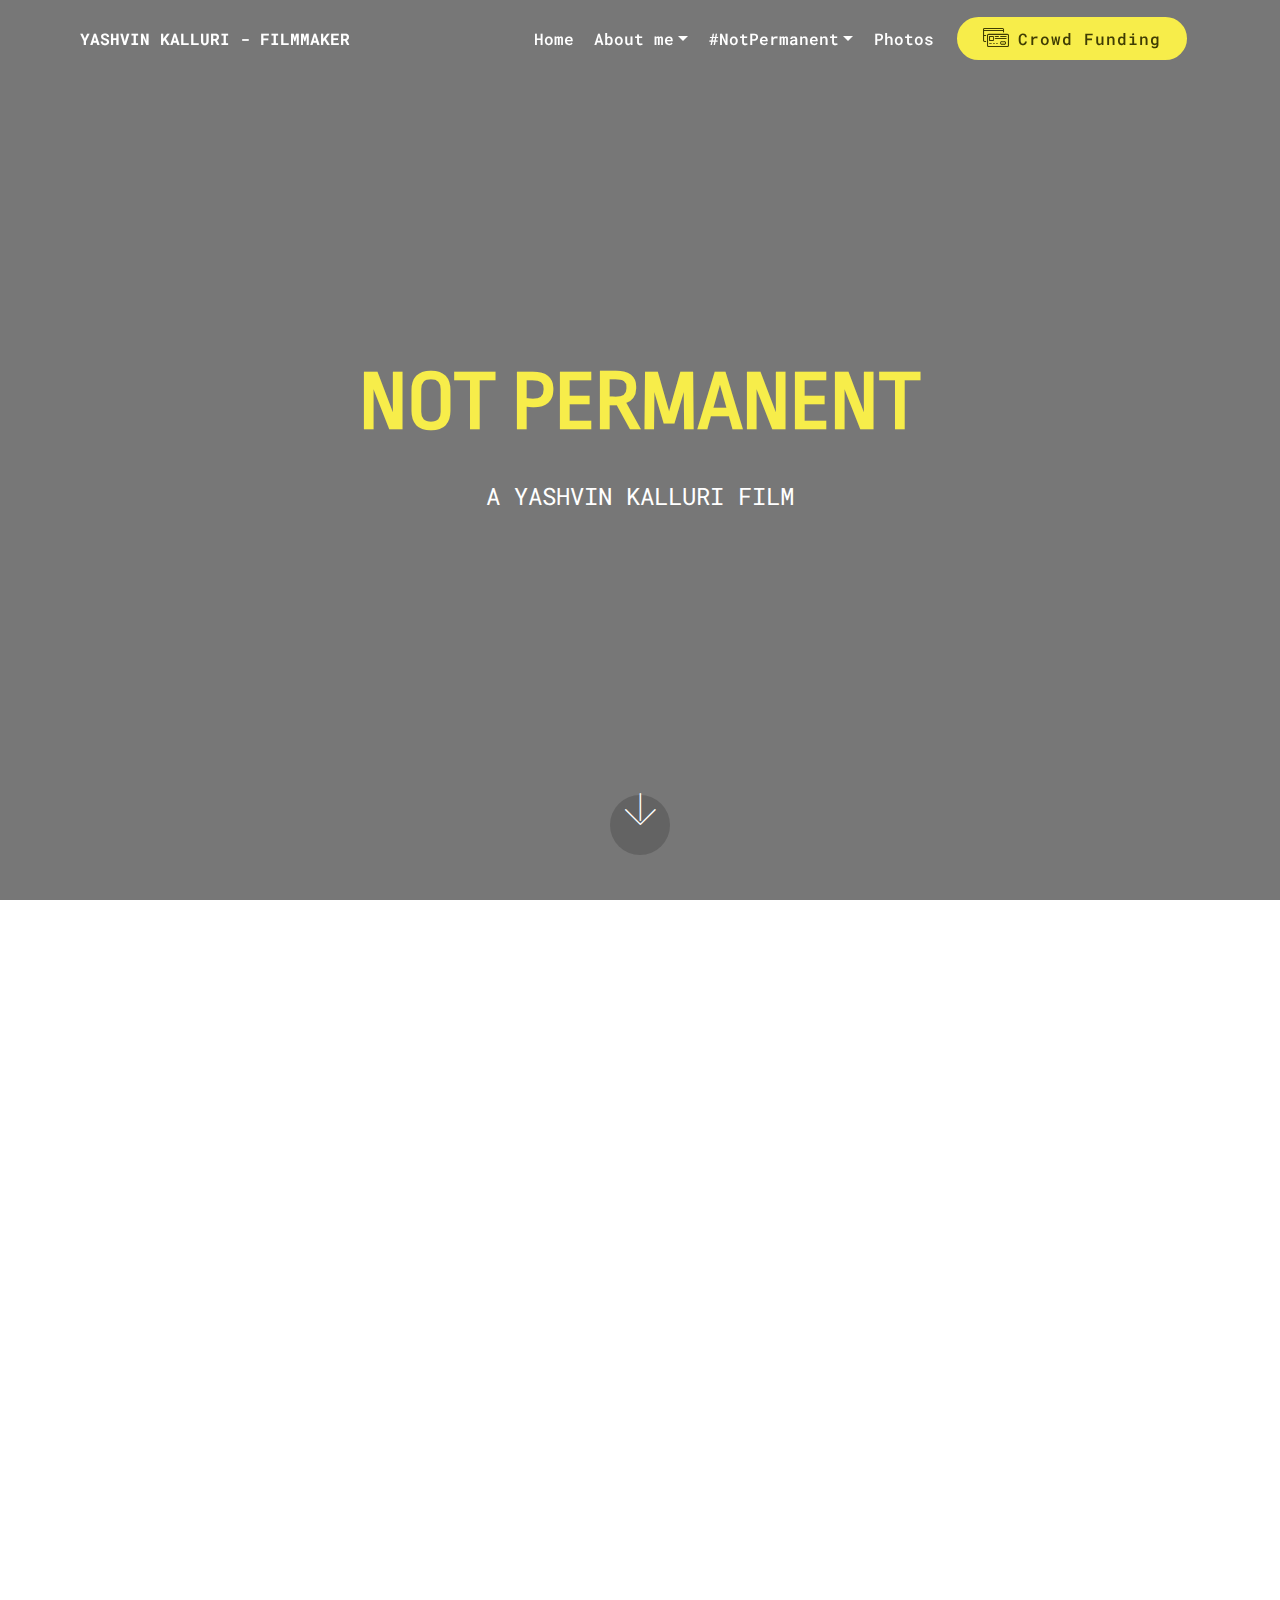
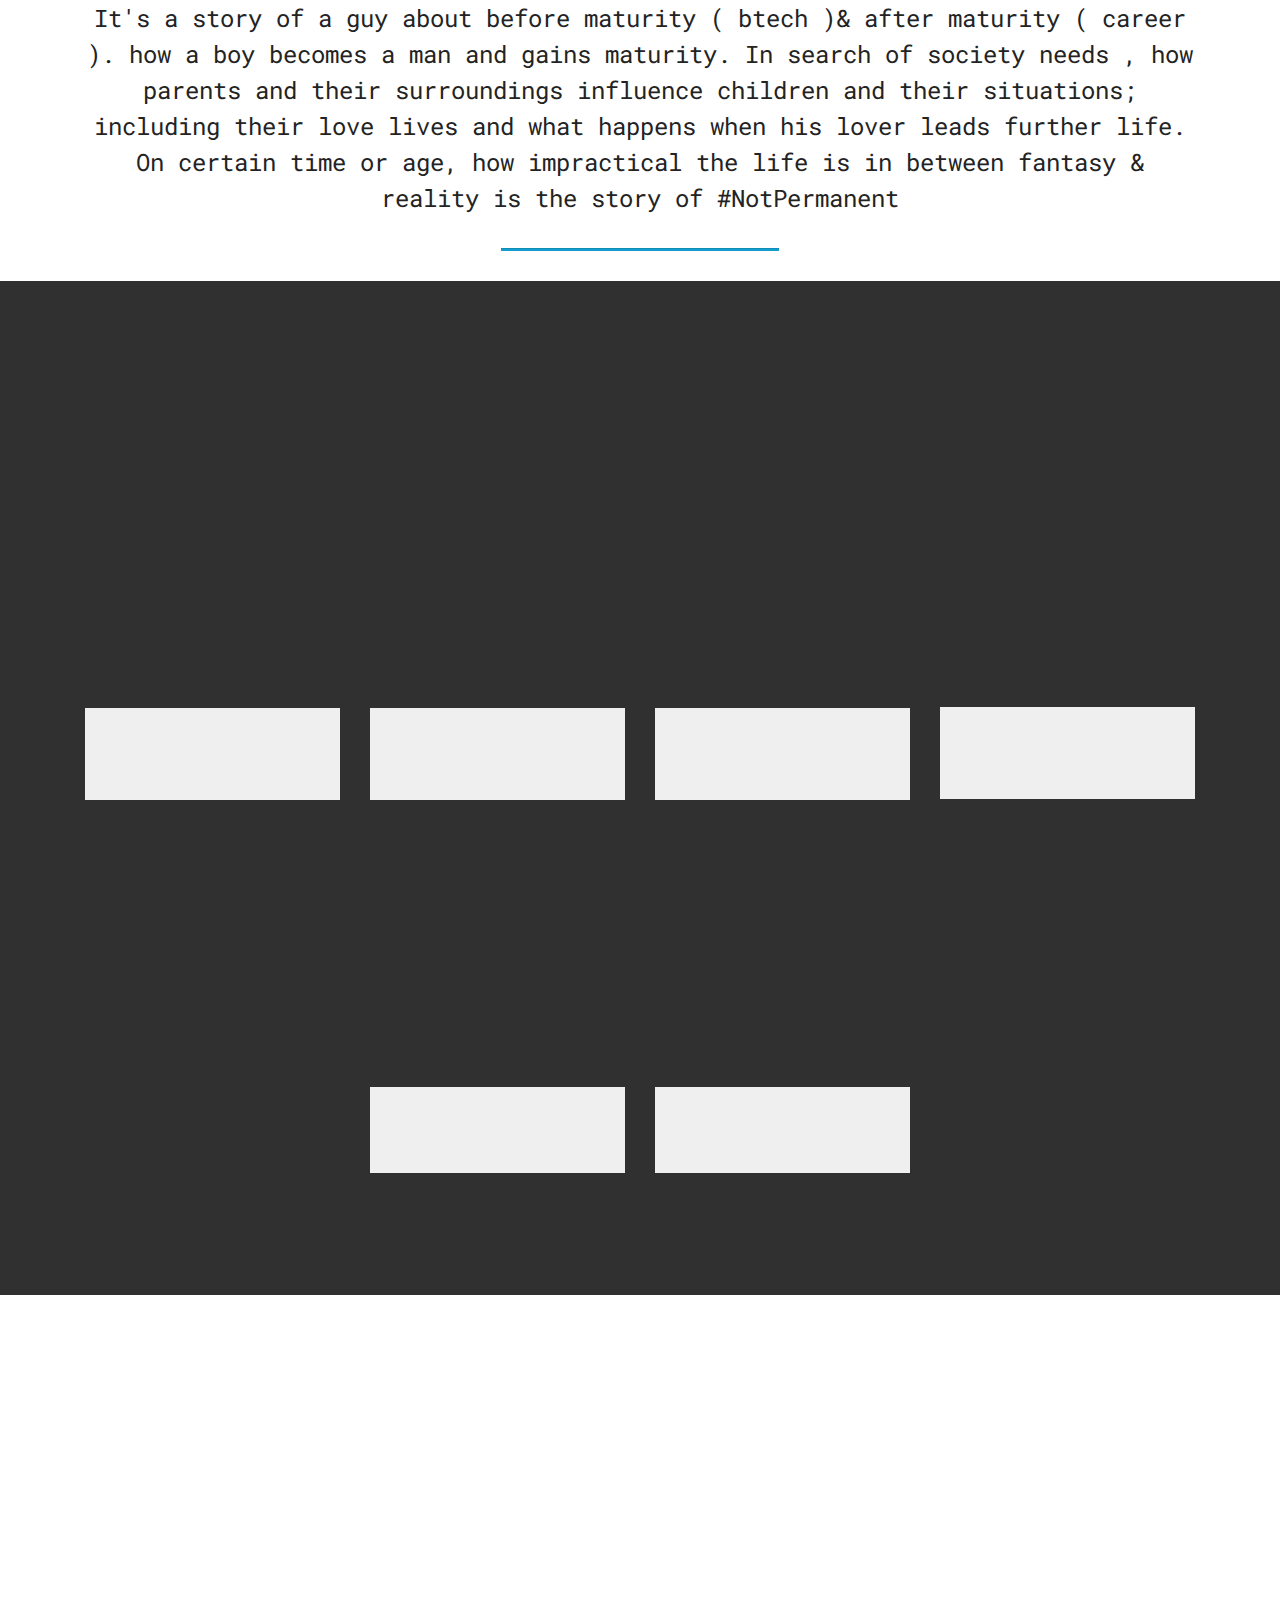
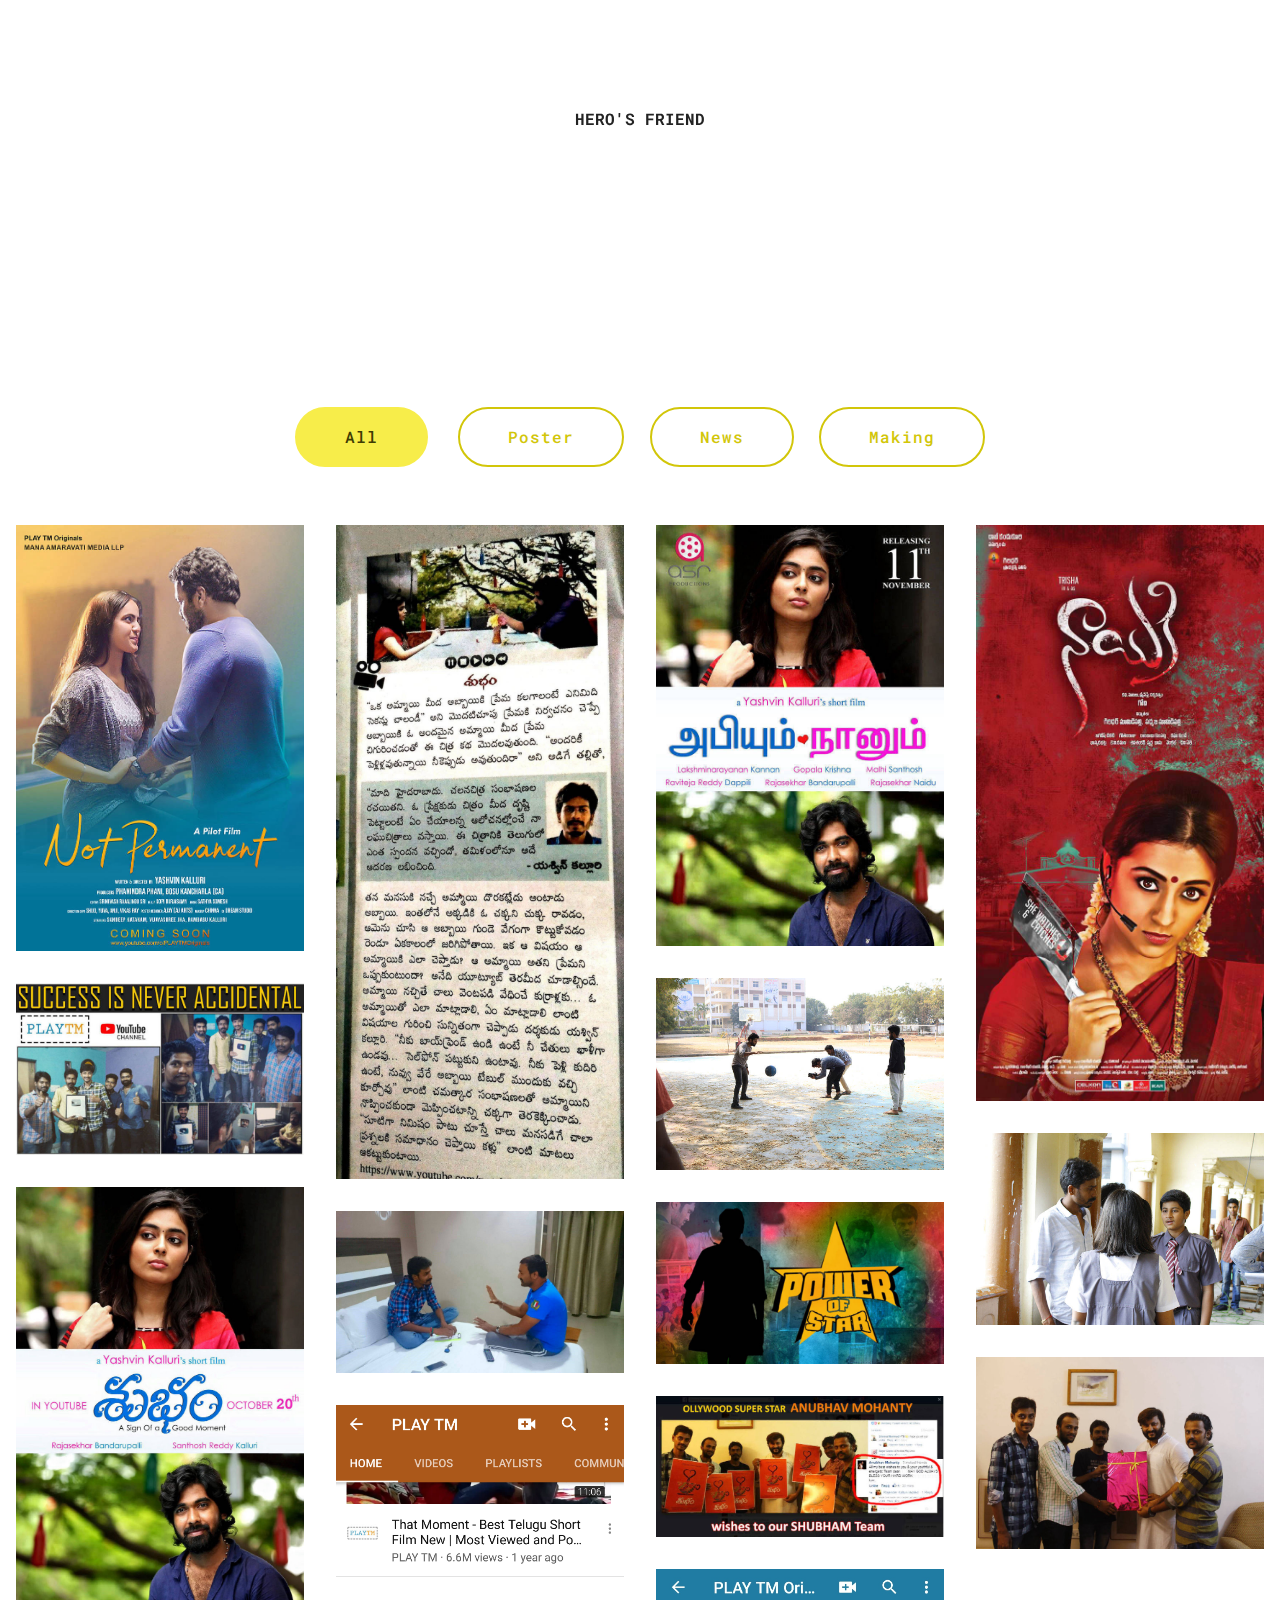
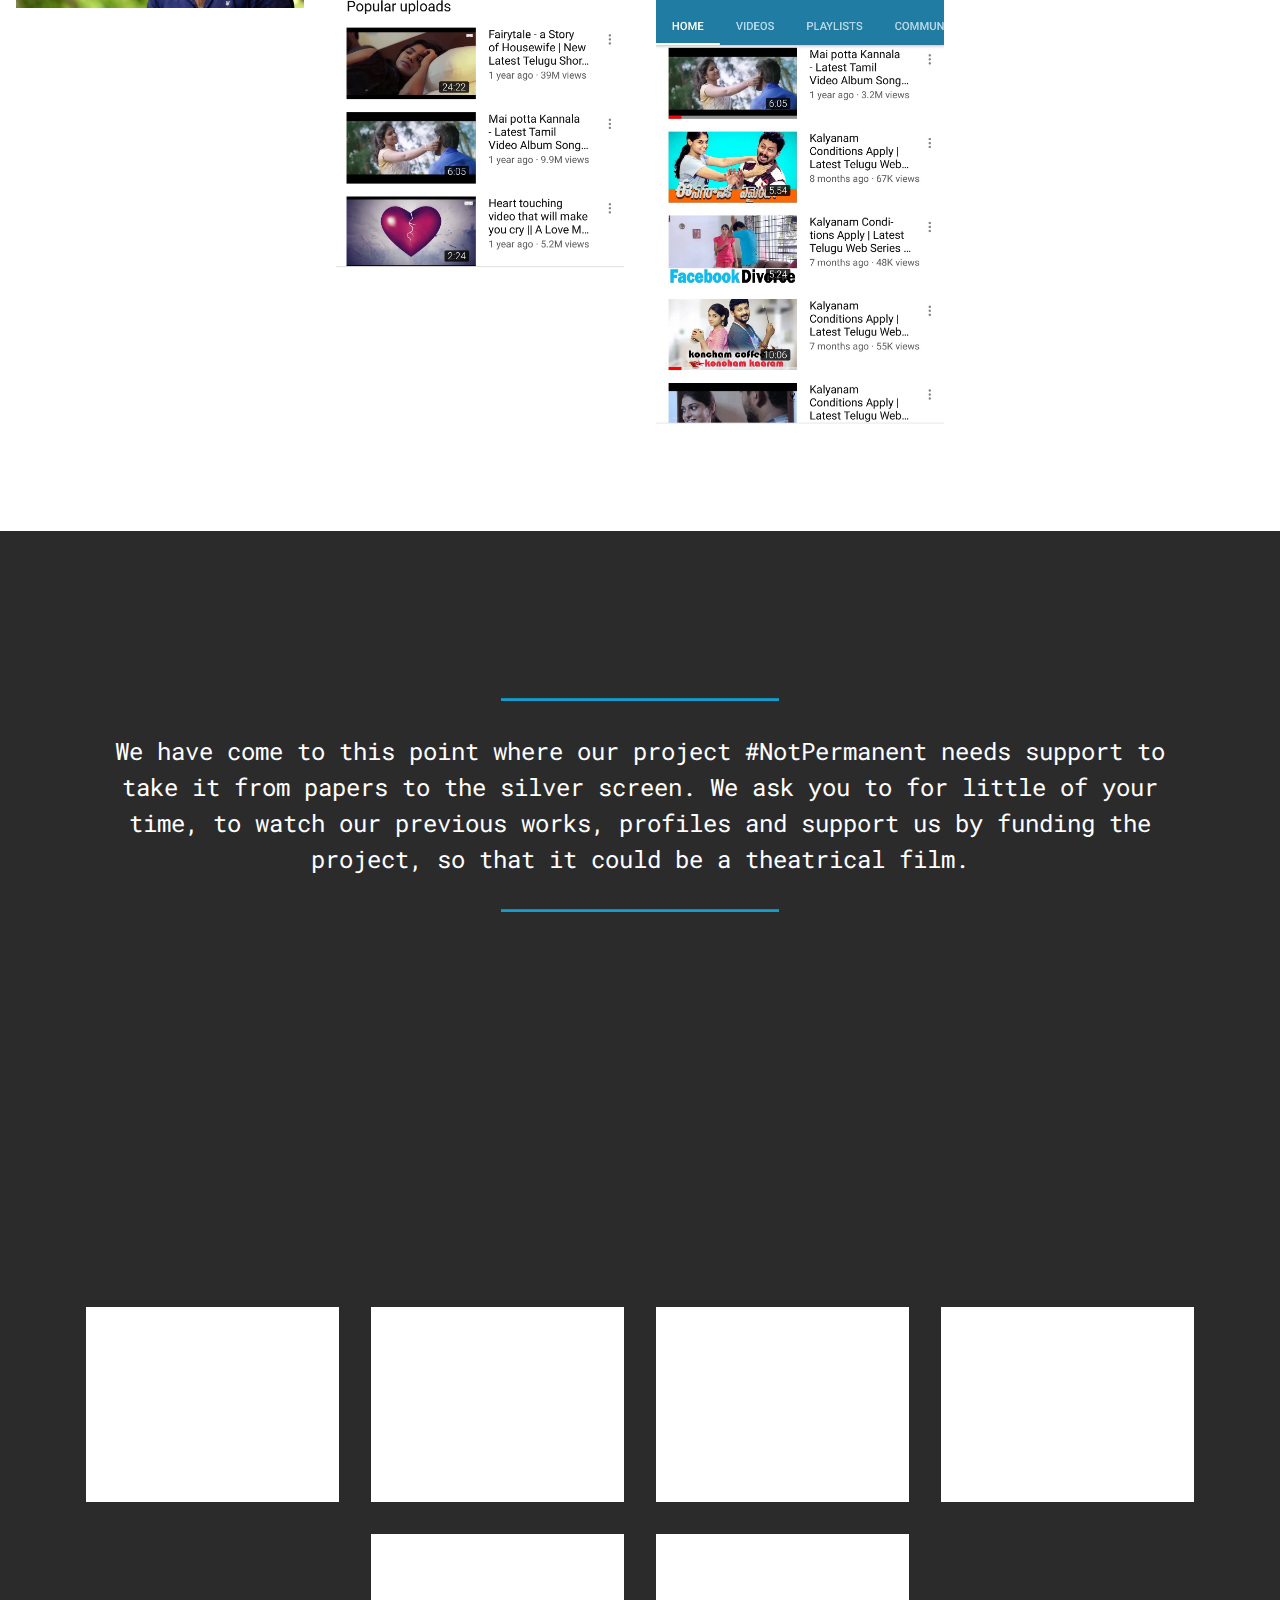
==== commit a1174b57: "new chnages" ====
--- a/index.html
+++ b/index.html
@@ -141,7 +141,7 @@
             <div class="media-container-row">
     
                 <div class="media-content align-right">
-                    <h1 class="mbr-section-title mbr-white pb-3 mbr-fonts-style display-2"><strong>Inaa Ishtan Nuvve</strong></h1>
+                    <h1 class="mbr-section-title mbr-white pb-3 mbr-fonts-style display-2"><strong>Inaa Ishtam Nuvve</strong></h1>
                     <h4>Worked as an asst director</h4>
                     <div class="mbr-section-text mbr-white pb-3">
                         <p class="mbr-text mbr-fonts-style display-5">
@@ -680,31 +680,32 @@
                             <div class="mbr-gallery-item mbr-gallery-item--p2" data-video-url="false" data-tags="Making">
                                 <div href="#lb-gallery2-a" data-slide-to="8" data-toggle="modal"><img src="assets/images/power-of-star-1st-short-film-on-pawan-kalyan-1280x720-800x450.jpg" alt="" title=""><span class="icon-focus"></span></div>
                             </div>
+                            
                             <div class="mbr-gallery-item mbr-gallery-item--p2" data-video-url="false" data-tags="Making">
-                                <div href="#lb-gallery2-a" data-slide-to="8" data-toggle="modal">
+                                <div href="#lb-gallery2-a" data-slide-to="9" data-toggle="modal"><img src="assets/images/nayagi-story-discussions-with-director-1599x899-800x450.jpg" alt="" title=""><span class="icon-focus"></span></div>
+                            </div>
+                          
+                            <div class="mbr-gallery-item mbr-gallery-item--p2" data-video-url="false" data-tags="Poster">
+                                <div href="#lb-gallery2-a" data-slide-to="10" data-toggle="modal"><img src="assets/images/shubham-short-film-poster-launch-with-odia-super-star-anubhav-mohanty-member-of-parliment-2000x1333-800x533.jpg" alt="" title=""><span class="icon-focus"></span></div>
+                            </div>
+                            <div class="mbr-gallery-item mbr-gallery-item--p2" data-video-url="false" data-tags="Poster">
+                                <div href="#lb-gallery2-a" data-slide-to="11" data-toggle="modal"><img src="assets/images/shubham-short-film-poster-launch-with-odia-super-star-anubhav-mohanty-member-of-parliment-1-1349x663-800x393.jpg" alt="" title=""><span class="icon-focus"></span></div>
+                            </div>
+
+                            
+                            <div class="mbr-gallery-item mbr-gallery-item--p2" data-video-url="false" data-tags="Making">
+                                <div href="#lb-gallery2-a" data-slide-to="12" data-toggle="modal">
                                     <img src="assets/images/sc1.png" alt="" title=""><span class="icon-focus"></span></div>
                             </div>
                             <div class="mbr-gallery-item mbr-gallery-item--p2" data-video-url="false" data-tags="Making">
-                                    <div href="#lb-gallery2-a" data-slide-to="8" data-toggle="modal">
+                                    <div href="#lb-gallery2-a" data-slide-to="13" data-toggle="modal">
                                         <img src="assets/images/sc2.jpg" alt="" title=""><span class="icon-focus"></span></div>
                                 </div>
                                 <div class="mbr-gallery-item mbr-gallery-item--p2" data-video-url="false" data-tags="Making">
-                                        <div href="#lb-gallery2-a" data-slide-to="8" data-toggle="modal">
+                                        <div href="#lb-gallery2-a" data-slide-to="14" data-toggle="modal">
                                             <img src="assets/images/img1.jpg" alt="" title=""><span class="icon-focus"></span></div>
                                     </div>
-                            <div class="mbr-gallery-item mbr-gallery-item--p2" data-video-url="false" data-tags="Making">
-                                <div href="#lb-gallery2-a" data-slide-to="9" data-toggle="modal"><img src="assets/images/nayagi-story-discussions-with-director-1599x899-800x450.jpg" alt="" title=""><span class="icon-focus"></span></div>
-                            </div>
                             
-                            <div class="mbr-gallery-item mbr-gallery-item--p2" data-video-url="false" data-tags="Poster">
-                                <div href="#lb-gallery2-a" data-slide-to="11" data-toggle="modal"><img src="assets/images/my-1st-short-film-poweofstar-launch-with-actor-jayaprakash-garu-691x403-691x403.jpg" alt="" title=""><span class="icon-focus"></span></div>
-                            </div>
-                            <div class="mbr-gallery-item mbr-gallery-item--p2" data-video-url="false" data-tags="Poster">
-                                <div href="#lb-gallery2-a" data-slide-to="12" data-toggle="modal"><img src="assets/images/shubham-short-film-poster-launch-with-odia-super-star-anubhav-mohanty-member-of-parliment-2000x1333-800x533.jpg" alt="" title=""><span class="icon-focus"></span></div>
-                            </div>
-                            <div class="mbr-gallery-item mbr-gallery-item--p2" data-video-url="false" data-tags="Poster">
-                                <div href="#lb-gallery2-a" data-slide-to="13" data-toggle="modal"><img src="assets/images/shubham-short-film-poster-launch-with-odia-super-star-anubhav-mohanty-member-of-parliment-1-1349x663-800x393.jpg" alt="" title=""><span class="icon-focus"></span></div>
-                            </div>
                         </div>
                     </div>
                     <div class="clearfix"></div>
@@ -725,18 +726,22 @@
                                 <div class="carousel-item"><img src="assets/images/not-permanent-1st-shedule-working-still-as-a-director-1000x667-800x534.jpg" alt="" title=""></div>
                                 <div class="carousel-item"><img src="assets/images/shubham-2nd-short-film-poster-1401x2048.jpg" alt="" title=""></div>
 
+                                
+
+                                <div class="carousel-item"><img src="assets/images/power-of-star-1st-short-film-on-pawan-kalyan-1280x720.jpg" alt="" title=""></div>
+                                <div class="carousel-item"><img src="assets/images/nayagi-story-discussions-with-director-1599x899.jpg" alt="" title=""></div>
+                                
+
+                                
+                                
+                               
+                                <div class="carousel-item"><img src="assets/images/shubham-short-film-poster-launch-with-odia-super-star-anubhav-mohanty-member-of-parliment-2000x1333.jpg" alt="" title=""></div>
+                                <div class="carousel-item"><img src="assets/images/shubham-short-film-poster-launch-with-odia-super-star-anubhav-mohanty-member-of-parliment-1-1349x663.jpg" alt="" title=""></div>
+
                                 <div class="carousel-item"><img src="assets/images/sc1.png" alt="" title=""></div>
                                 <div class="carousel-item"><img src="assets/images/sc2.jpg" alt="" title=""></div>
                                 <div class="carousel-item"><img src="assets/images/img1.jpg" alt="" title=""></div>
 
-                                <div class="carousel-item"><img src="assets/images/power-of-star-1st-short-film-on-pawan-kalyan-1280x720.jpg" alt="" title=""></div>
-                                <div class="carousel-item"><img src="assets/images/nayagi-story-discussions-with-director-1599x899.jpg" alt="" title=""></div>
-
-                                
-                                
-                                <div class="carousel-item"><img src="assets/images/my-1st-short-film-poweofstar-launch-with-actor-jayaprakash-garu-691x403.jpg" alt="" title=""></div>
-                                <div class="carousel-item"><img src="assets/images/shubham-short-film-poster-launch-with-odia-super-star-anubhav-mohanty-member-of-parliment-2000x1333.jpg" alt="" title=""></div>
-                                <div class="carousel-item"><img src="assets/images/shubham-short-film-poster-launch-with-odia-super-star-anubhav-mohanty-member-of-parliment-1-1349x663.jpg" alt="" title=""></div>
                             </div><a class="carousel-control carousel-control-prev" role="button" data-slide="prev" href="#lb-gallery2-a"><span class="mbri-left mbr-iconfont" aria-hidden="true"></span><span class="sr-only">Previous</span></a><a class="carousel-control carousel-control-next" role="button" data-slide="next" href="#lb-gallery2-a"><span class="mbri-right mbr-iconfont" aria-hidden="true"></span><span class="sr-only">Next</span></a><a class="close" href="#" role="button" data-dismiss="modal"><span class="sr-only">Close</span></a></div>
                     </div>
                 </div>
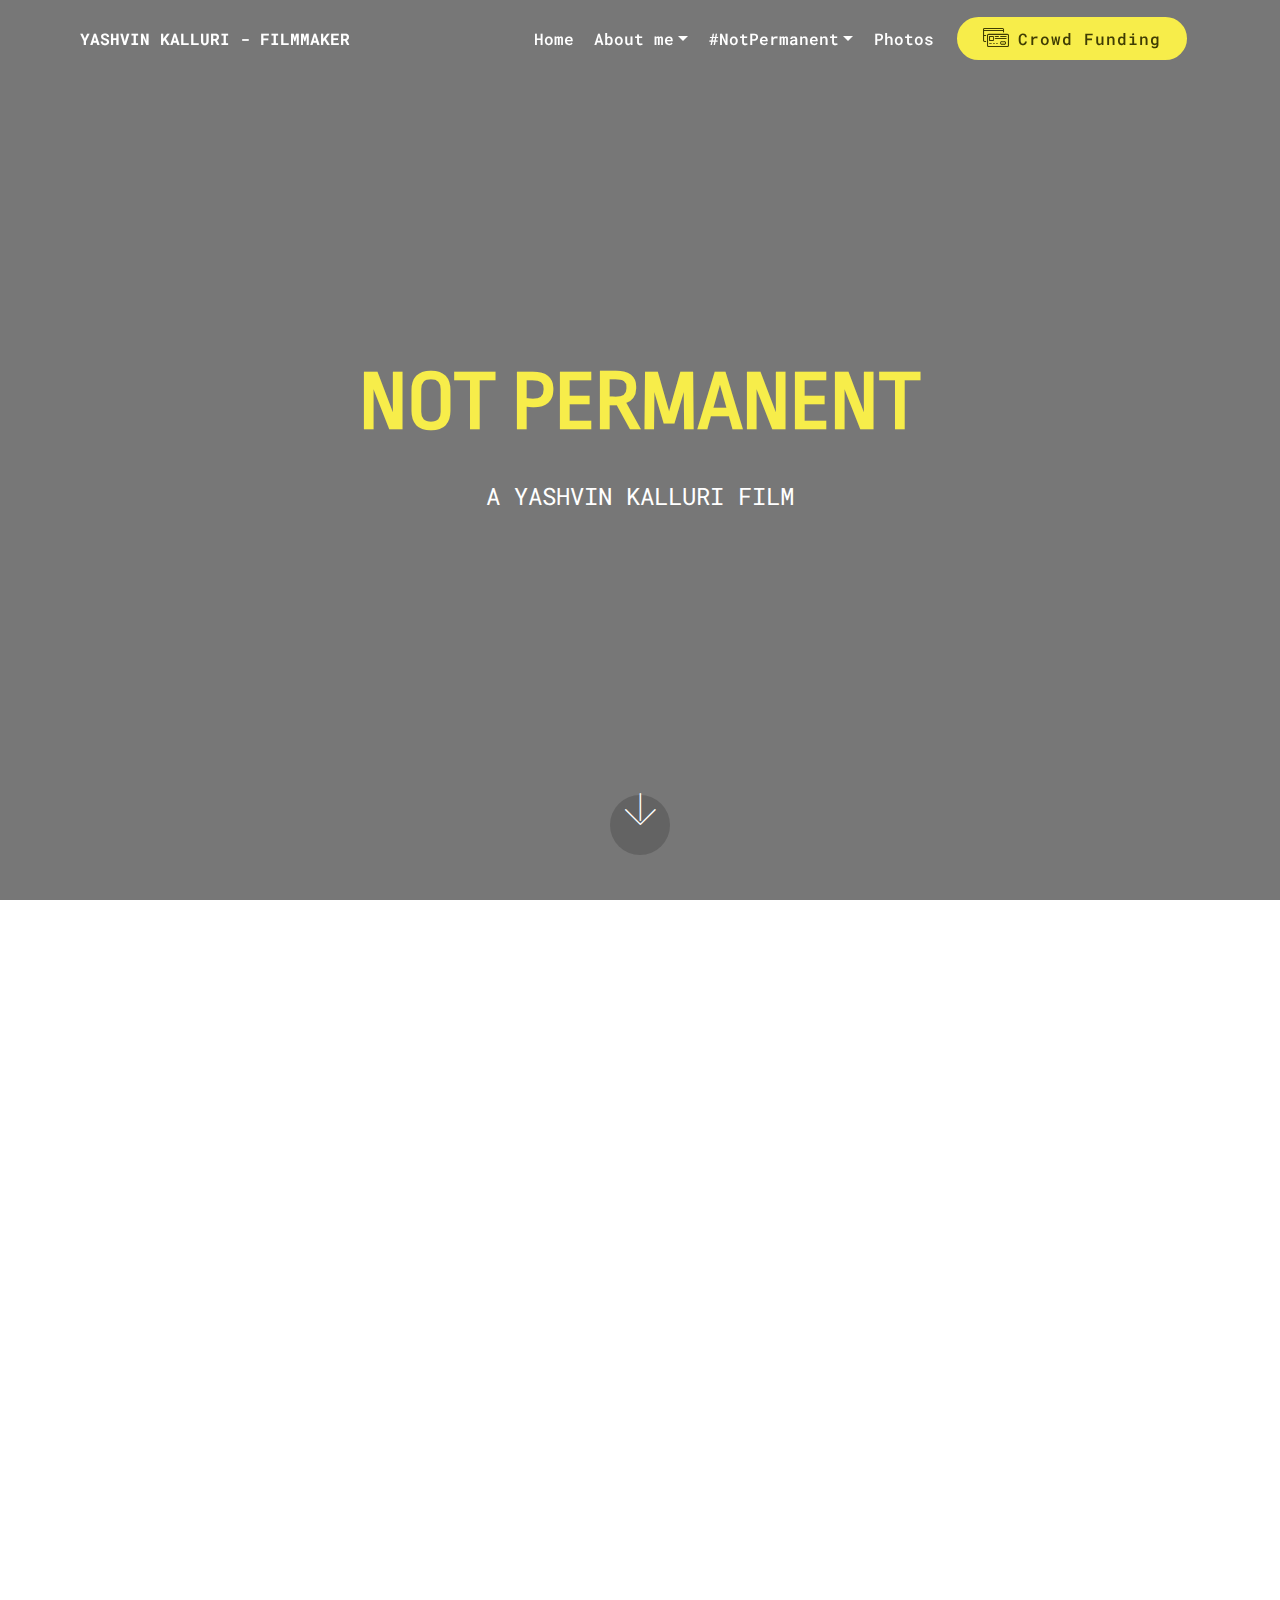
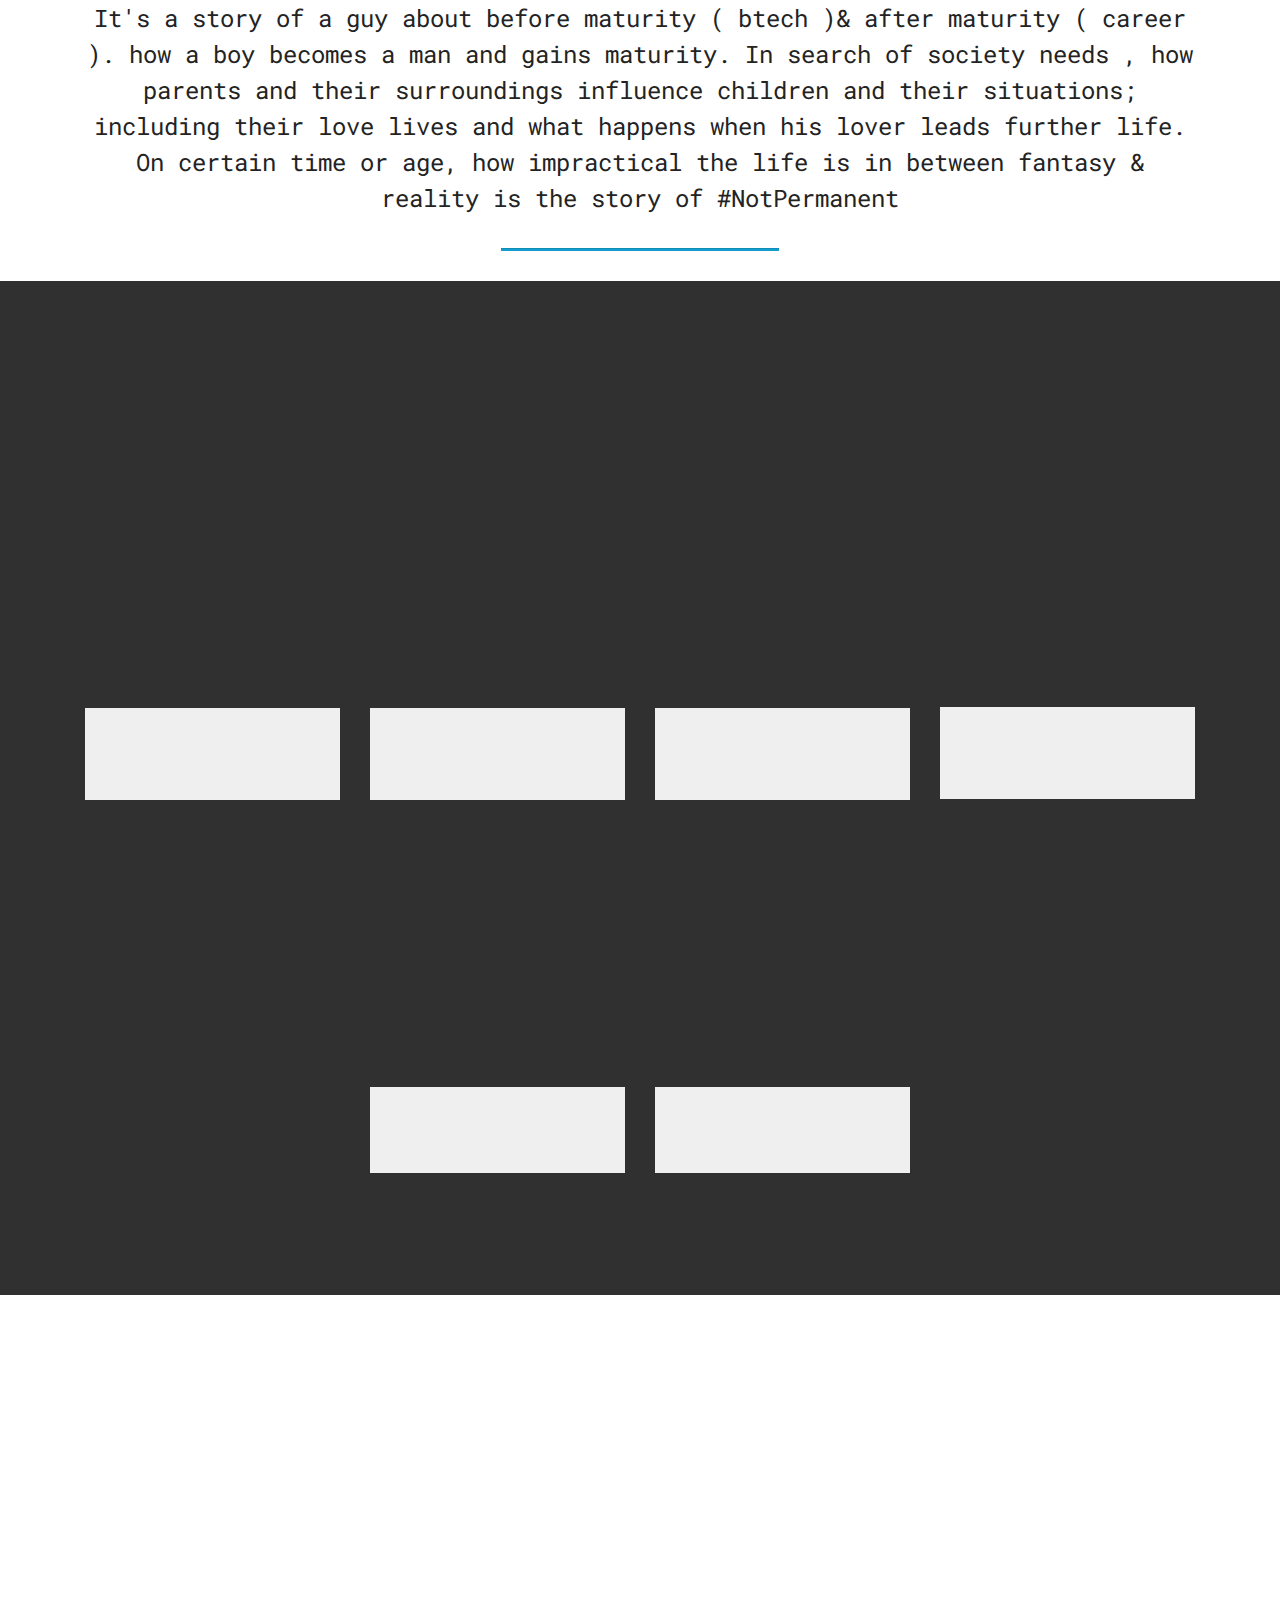
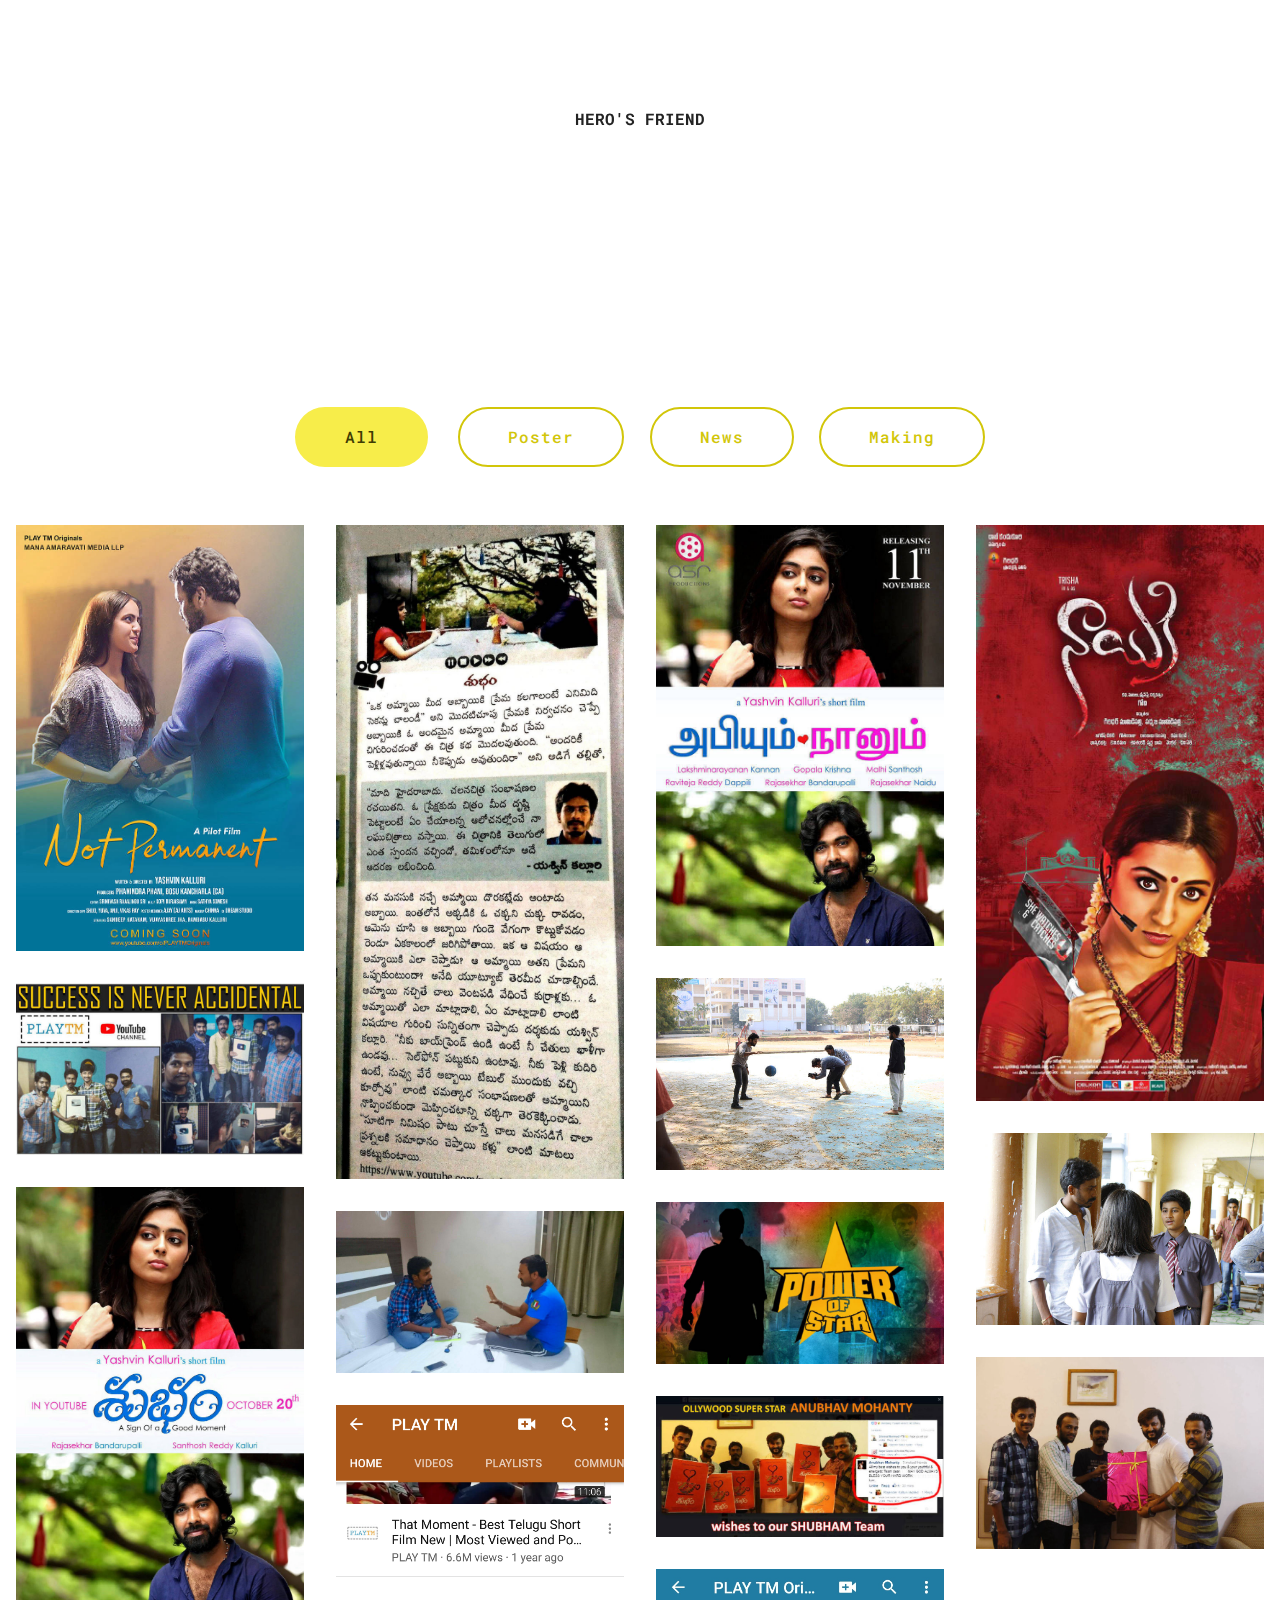
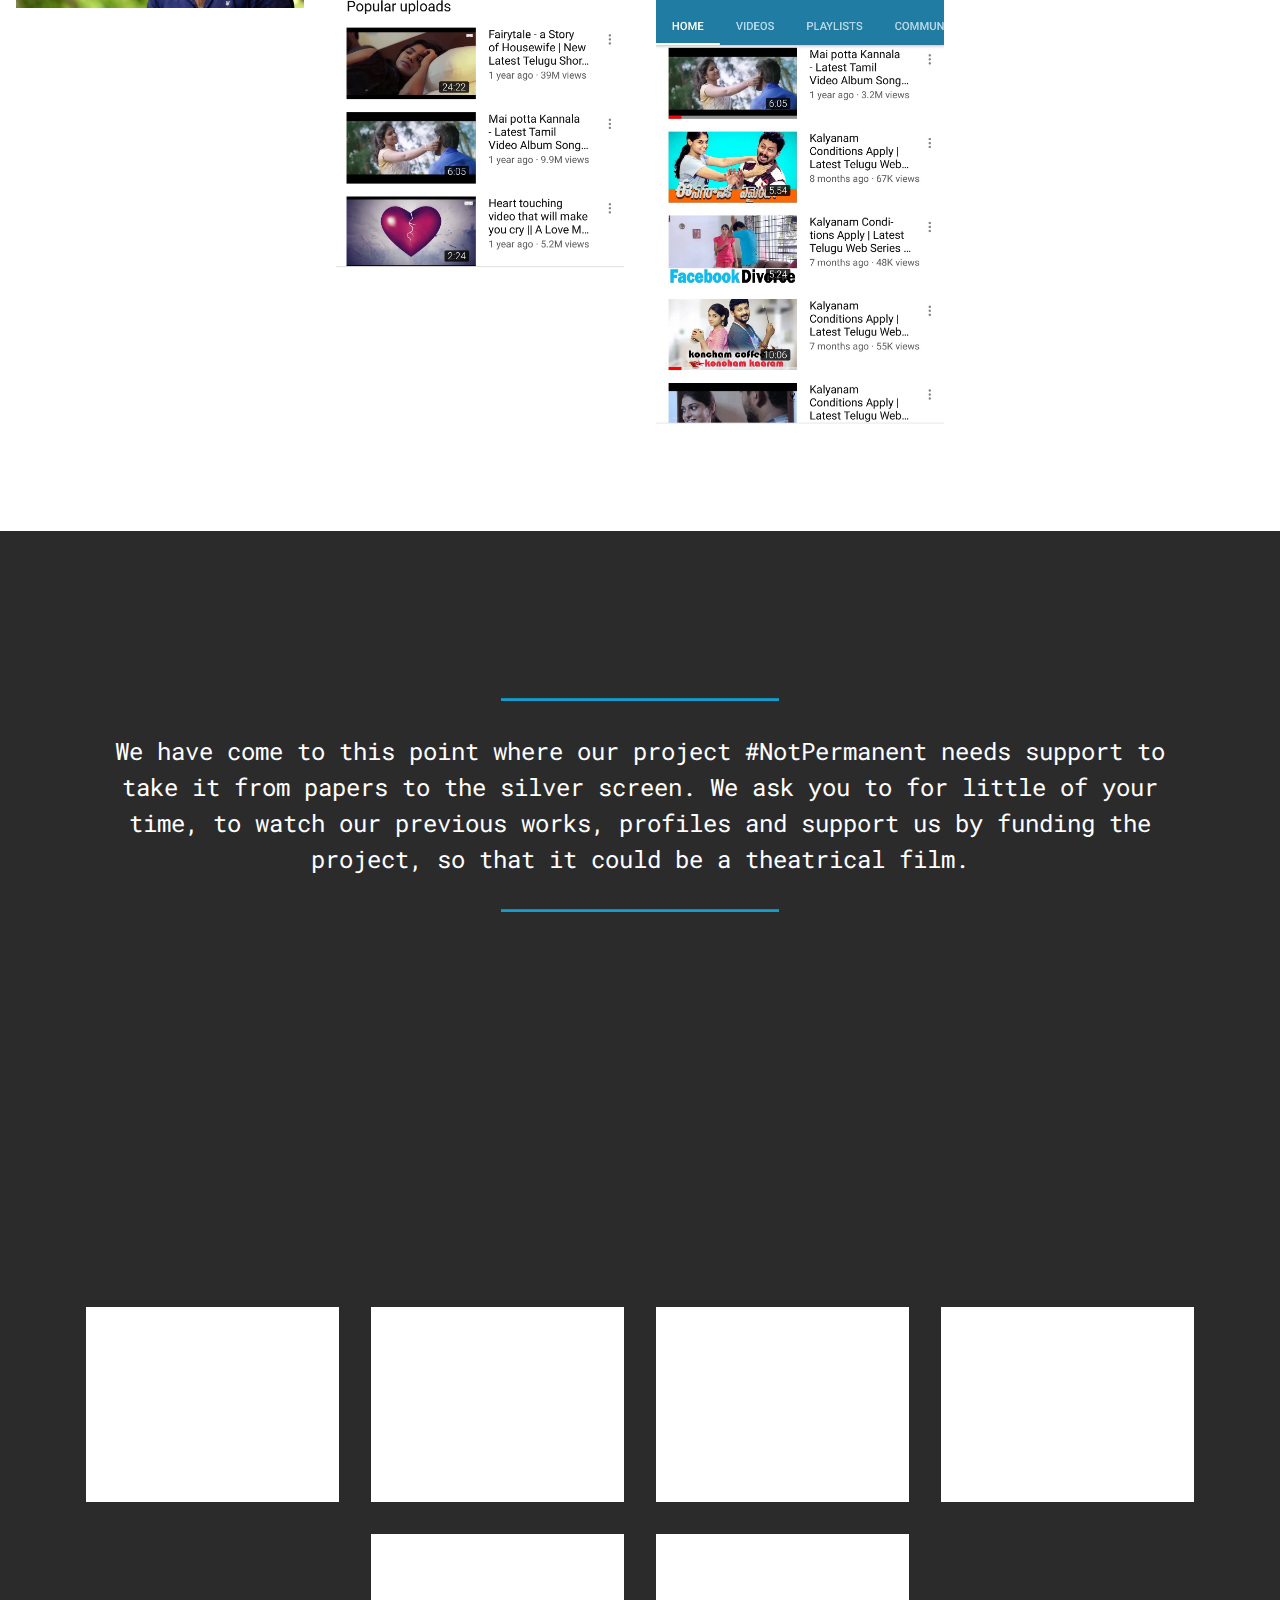
==== commit cc955564: "bank details updated" ====
--- a/index.html
+++ b/index.html
@@ -141,7 +141,7 @@
             <div class="media-container-row">
     
                 <div class="media-content align-right">
-                    <h1 class="mbr-section-title mbr-white pb-3 mbr-fonts-style display-2"><strong>Inaa Ishtam Nuvve</strong></h1>
+                    <h1 class="mbr-section-title mbr-white pb-3 mbr-fonts-style display-2"><strong>Inaa Ishtam Nuvvu</strong></h1>
                     <h4>Worked as an asst director</h4>
                     <div class="mbr-section-text mbr-white pb-3">
                         <p class="mbr-text mbr-fonts-style display-5">
@@ -1054,18 +1054,34 @@
         
         <div class="row media-row">
             
-            <div class="col-lg-12 col-md-12">
-                <a href="https://www.wishberry.in/" target="_blank" class="btn btn-lg btn-block" style="background: #f50; color: #fff">Back now on WISHBERRY</a>
-            </div>
-            <div class="col-lg-12 col-md-12">
-                    <span style="color: #fff; font-size: 16px; line-height: 60px;">or</span>
-            </div>
+           
             <div class="col-lg-6 col-md-6">
                    
-                            <p class="mb-0 text-center" style="color: #fff">Send money via <b>Google Pay</b>, <b>Paytm</b></p>
+                    <h3 style="color: #fff;">Our Account Details</h3>
+                    <p class="mb-0 text-center" style="color: #fff">
+                    PLAY TM  (A Crowd Fund Production) <br>
+
+                    Acc. No : <span style="color: #f7ed4a" >38384291160 </span><br>
+                    Bank : <span style="color: #f7ed4a" >State Bank Of India</span> <br>
+                    Branch : <span style="color: #f7ed4a" >Yellareddyguda</span> <br>
+                    IFSC Code : <span style="color: #f7ed4a" >500002057</span> <br>
+                    </p>
                             
                    
             </div>
+            <div class="col-lg-12 col-md-12">
+                <span style="color: #fff; font-size: 16px; line-height: 60px;">or</span>
+            </div>
+            <div class="col-lg-6 col-md-6">
+                   
+                <h3 style="color: #fff;">
+                    Google Pay, PayTM, Bheem, PhonePe
+                </h3>
+                <h3 class="mb-0 text-center" style="color: #f7ed4a; margin-top: 20px;">
+                    +91 86868 61851
+                </h3>
+            </div>
+            
         
         </div>    
     </div>
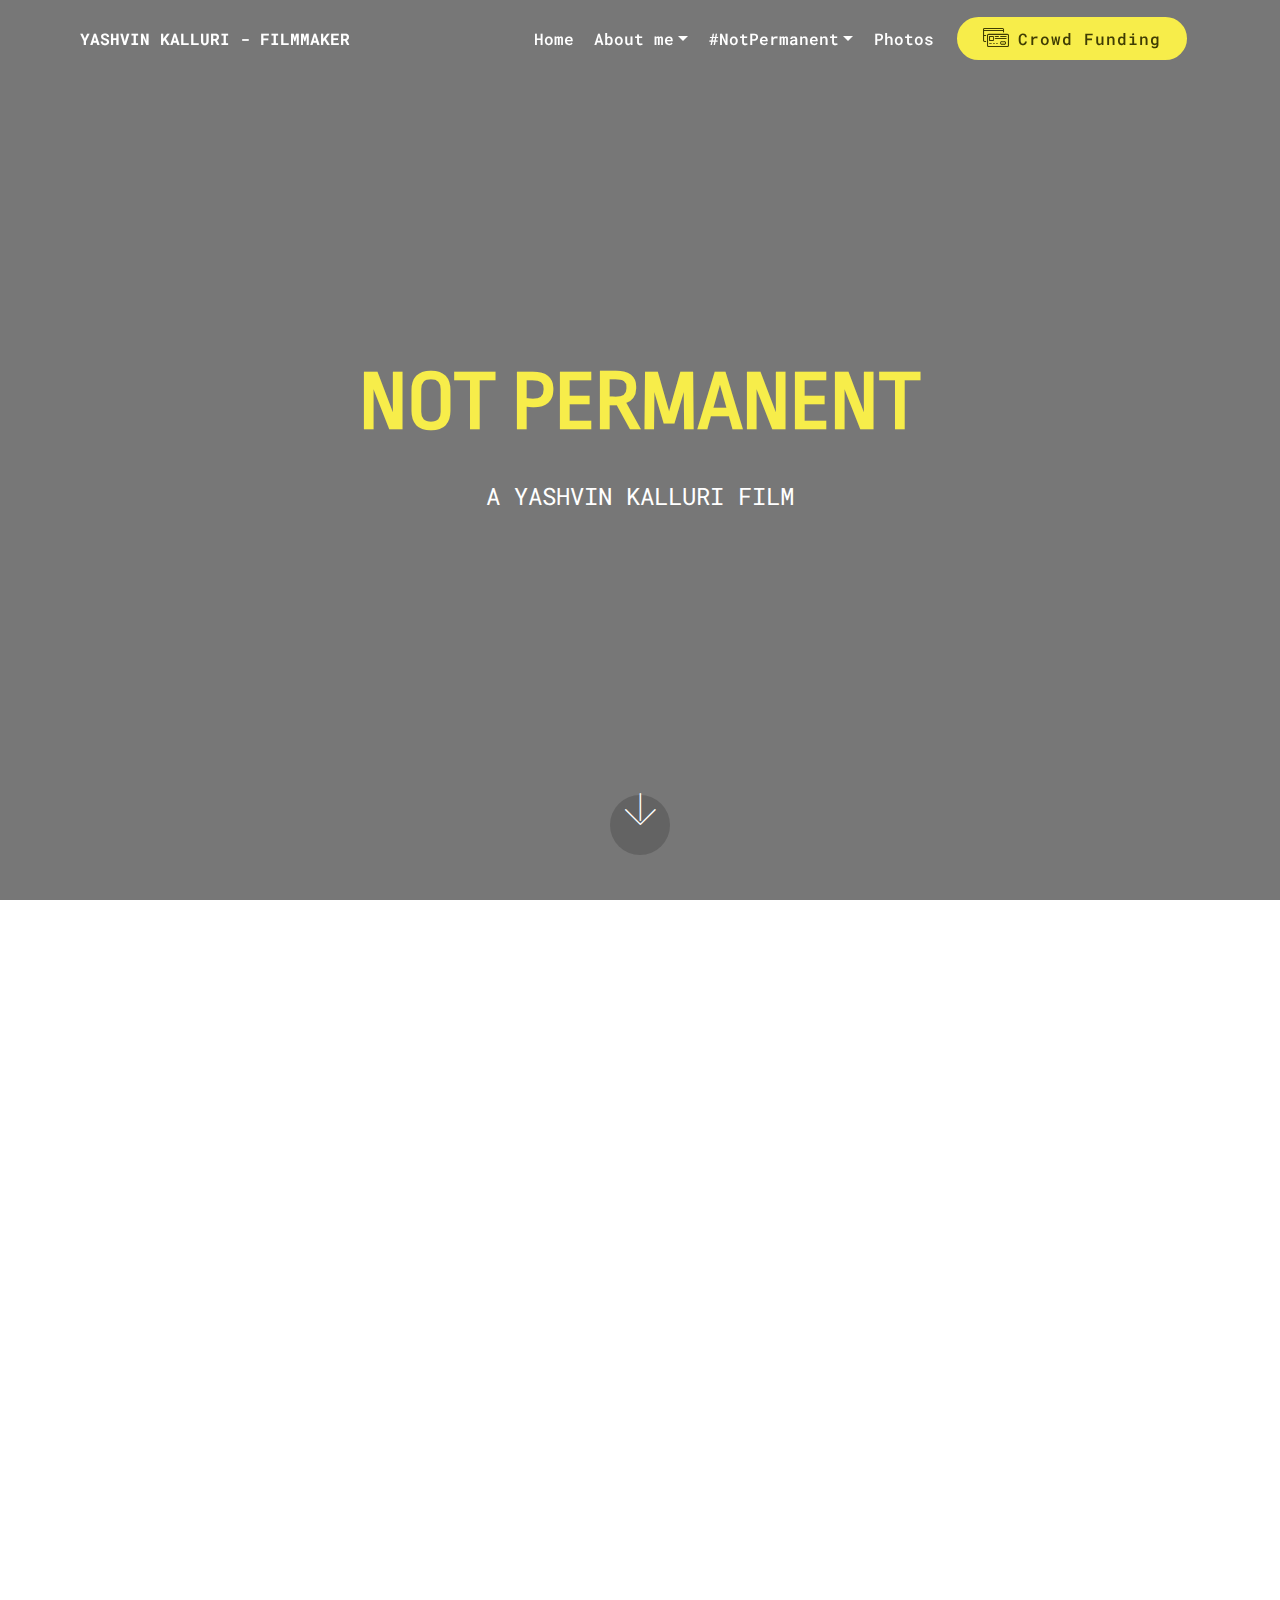
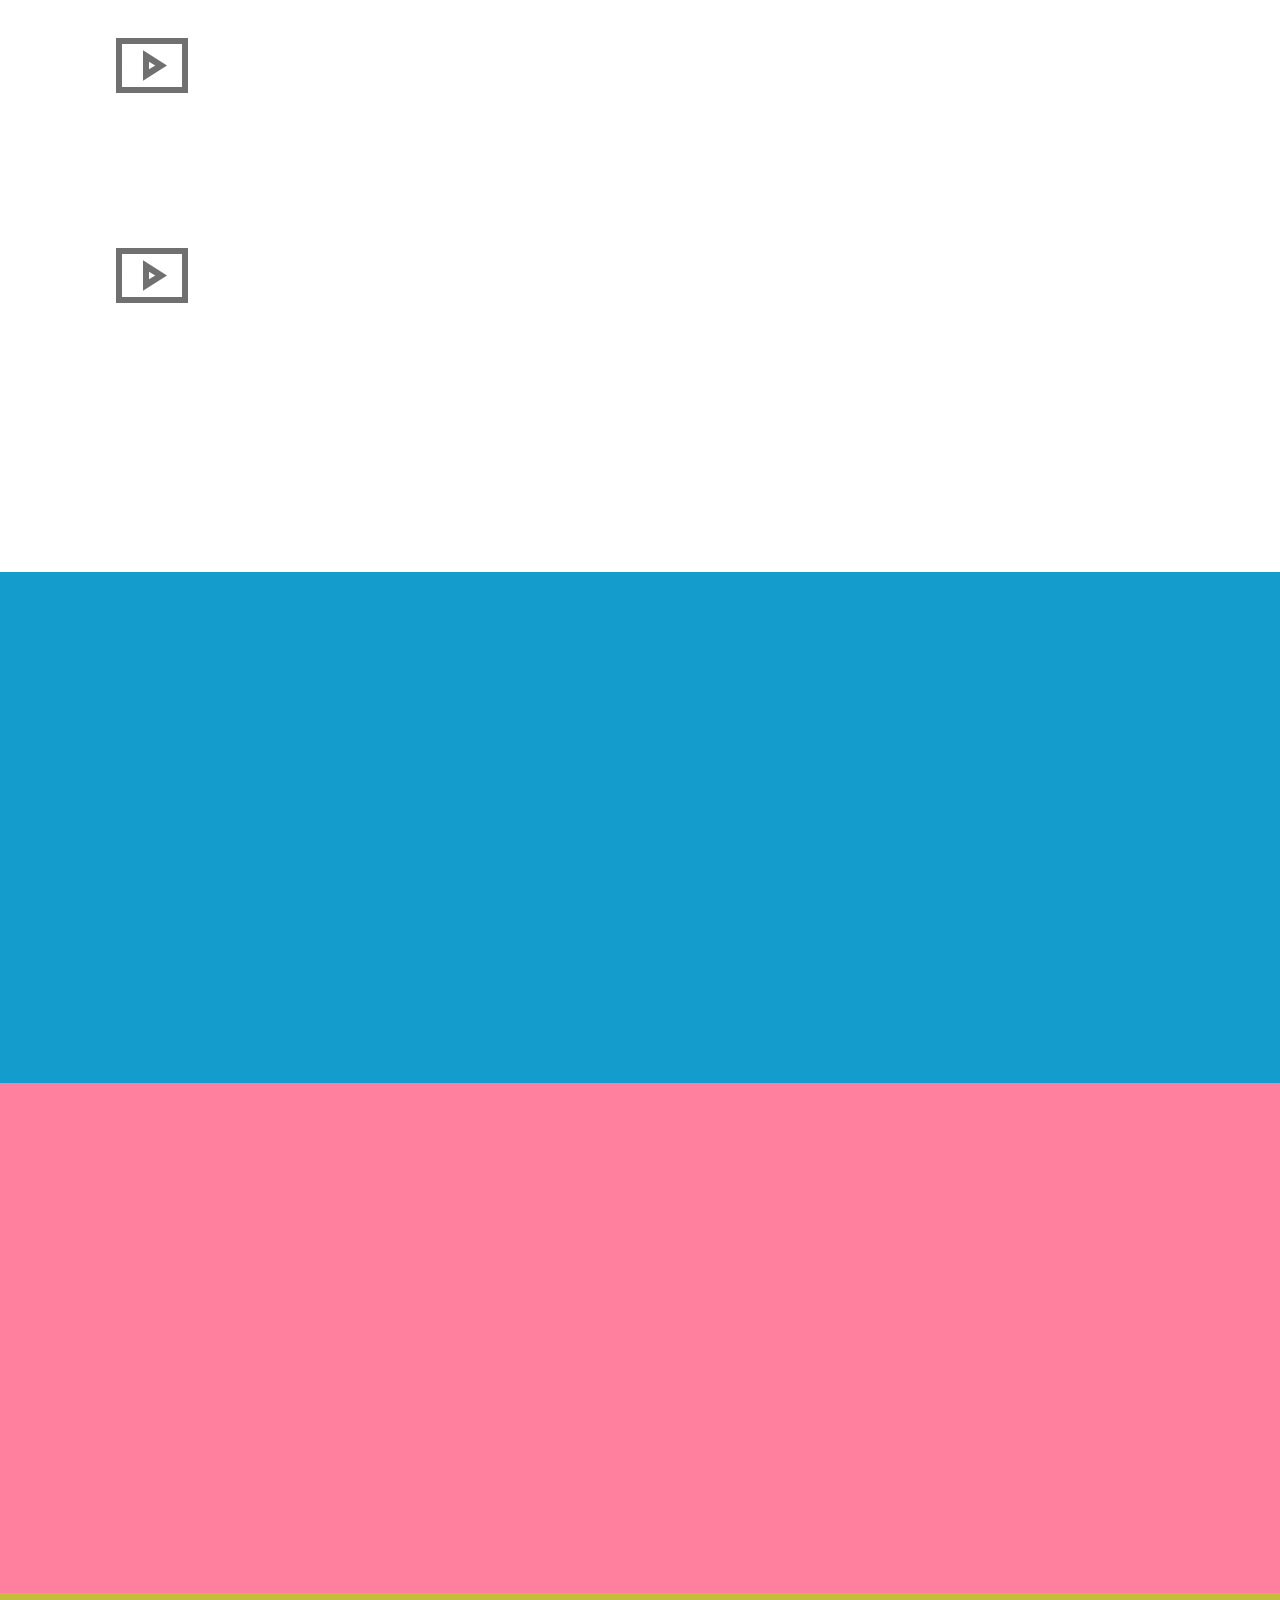
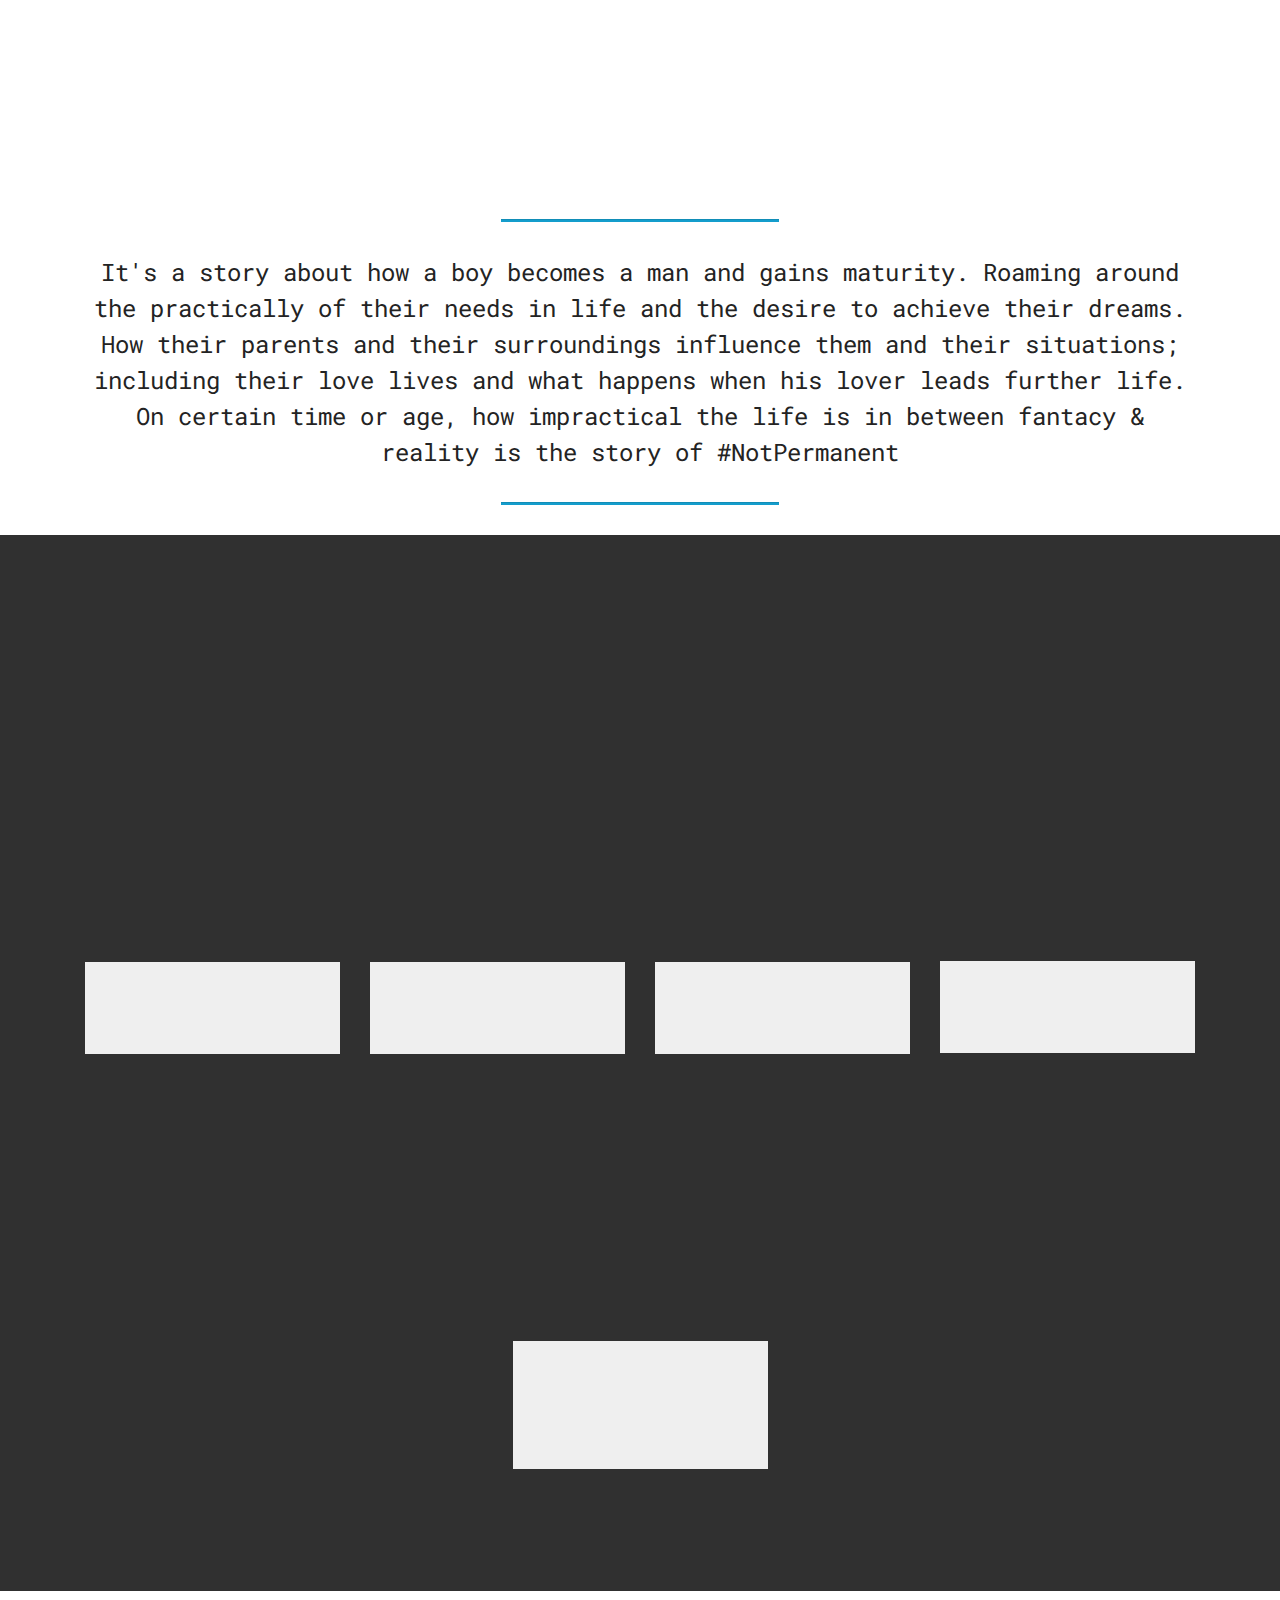
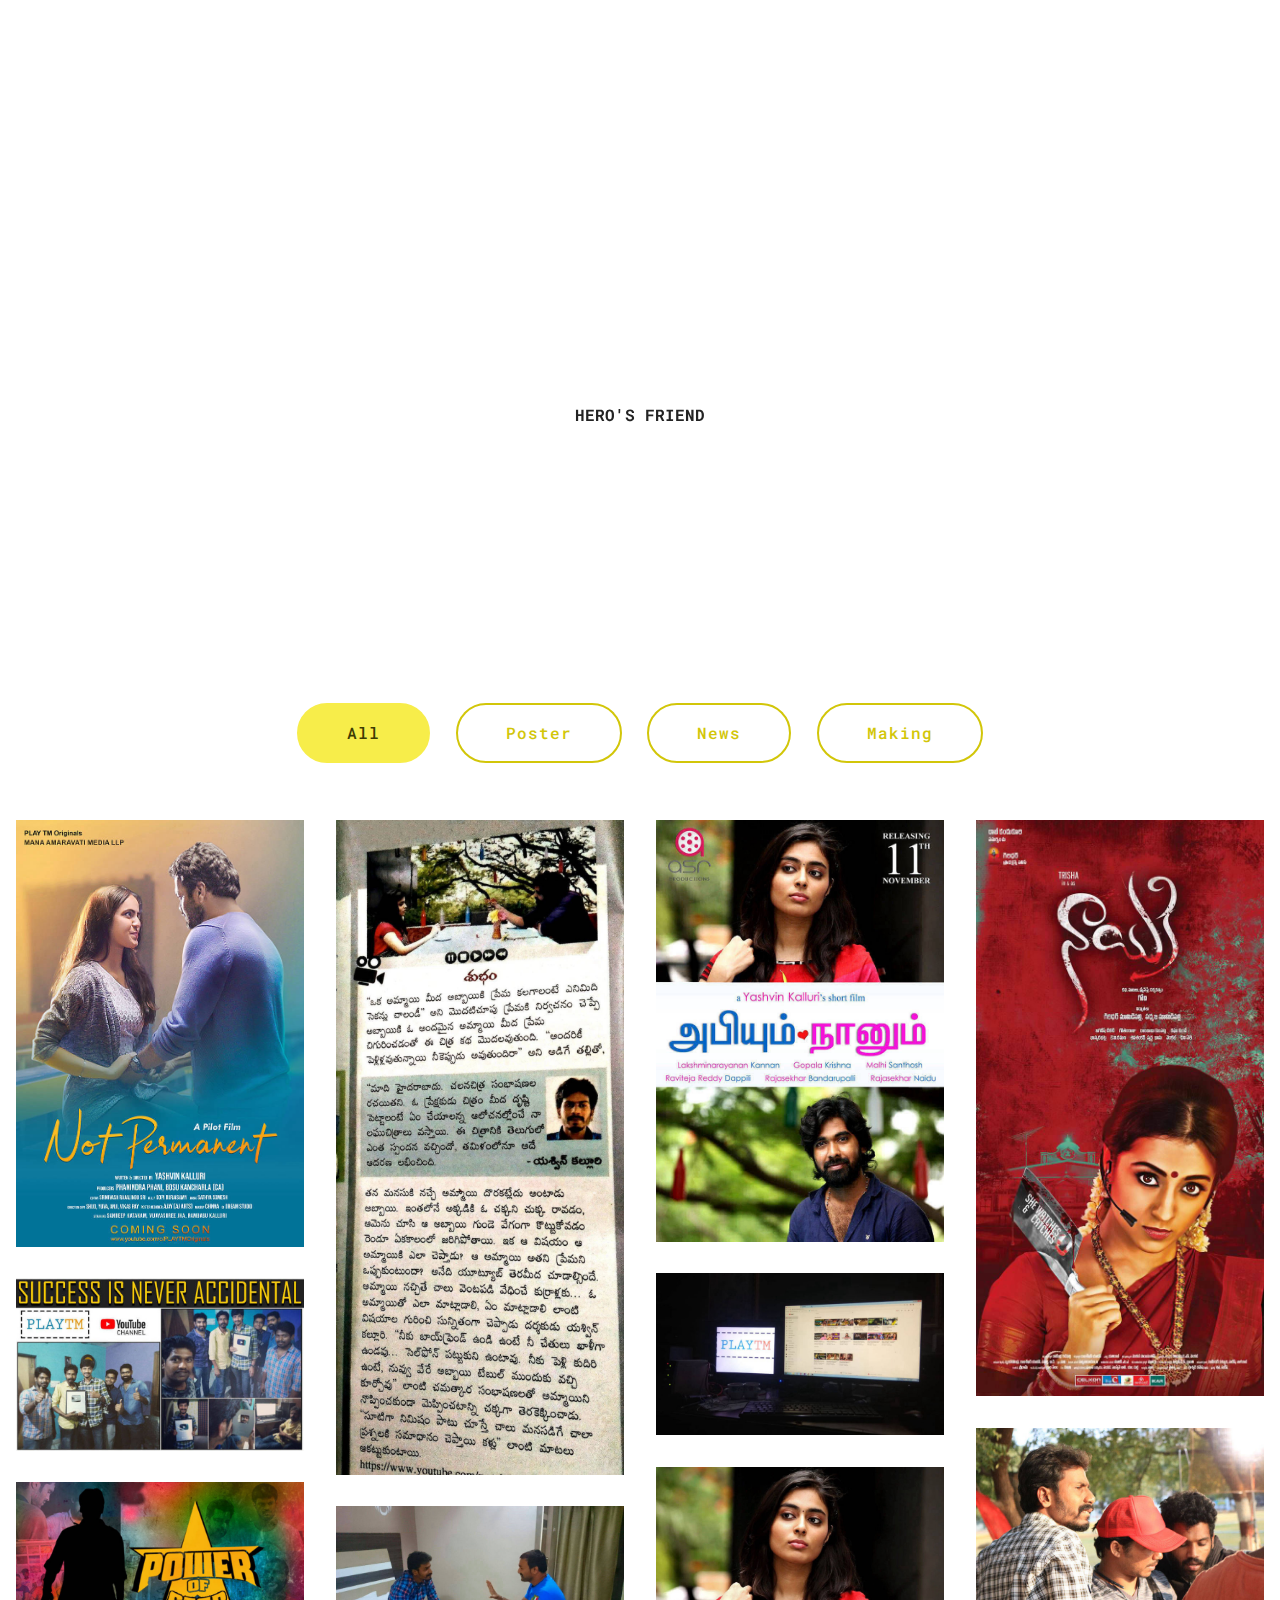
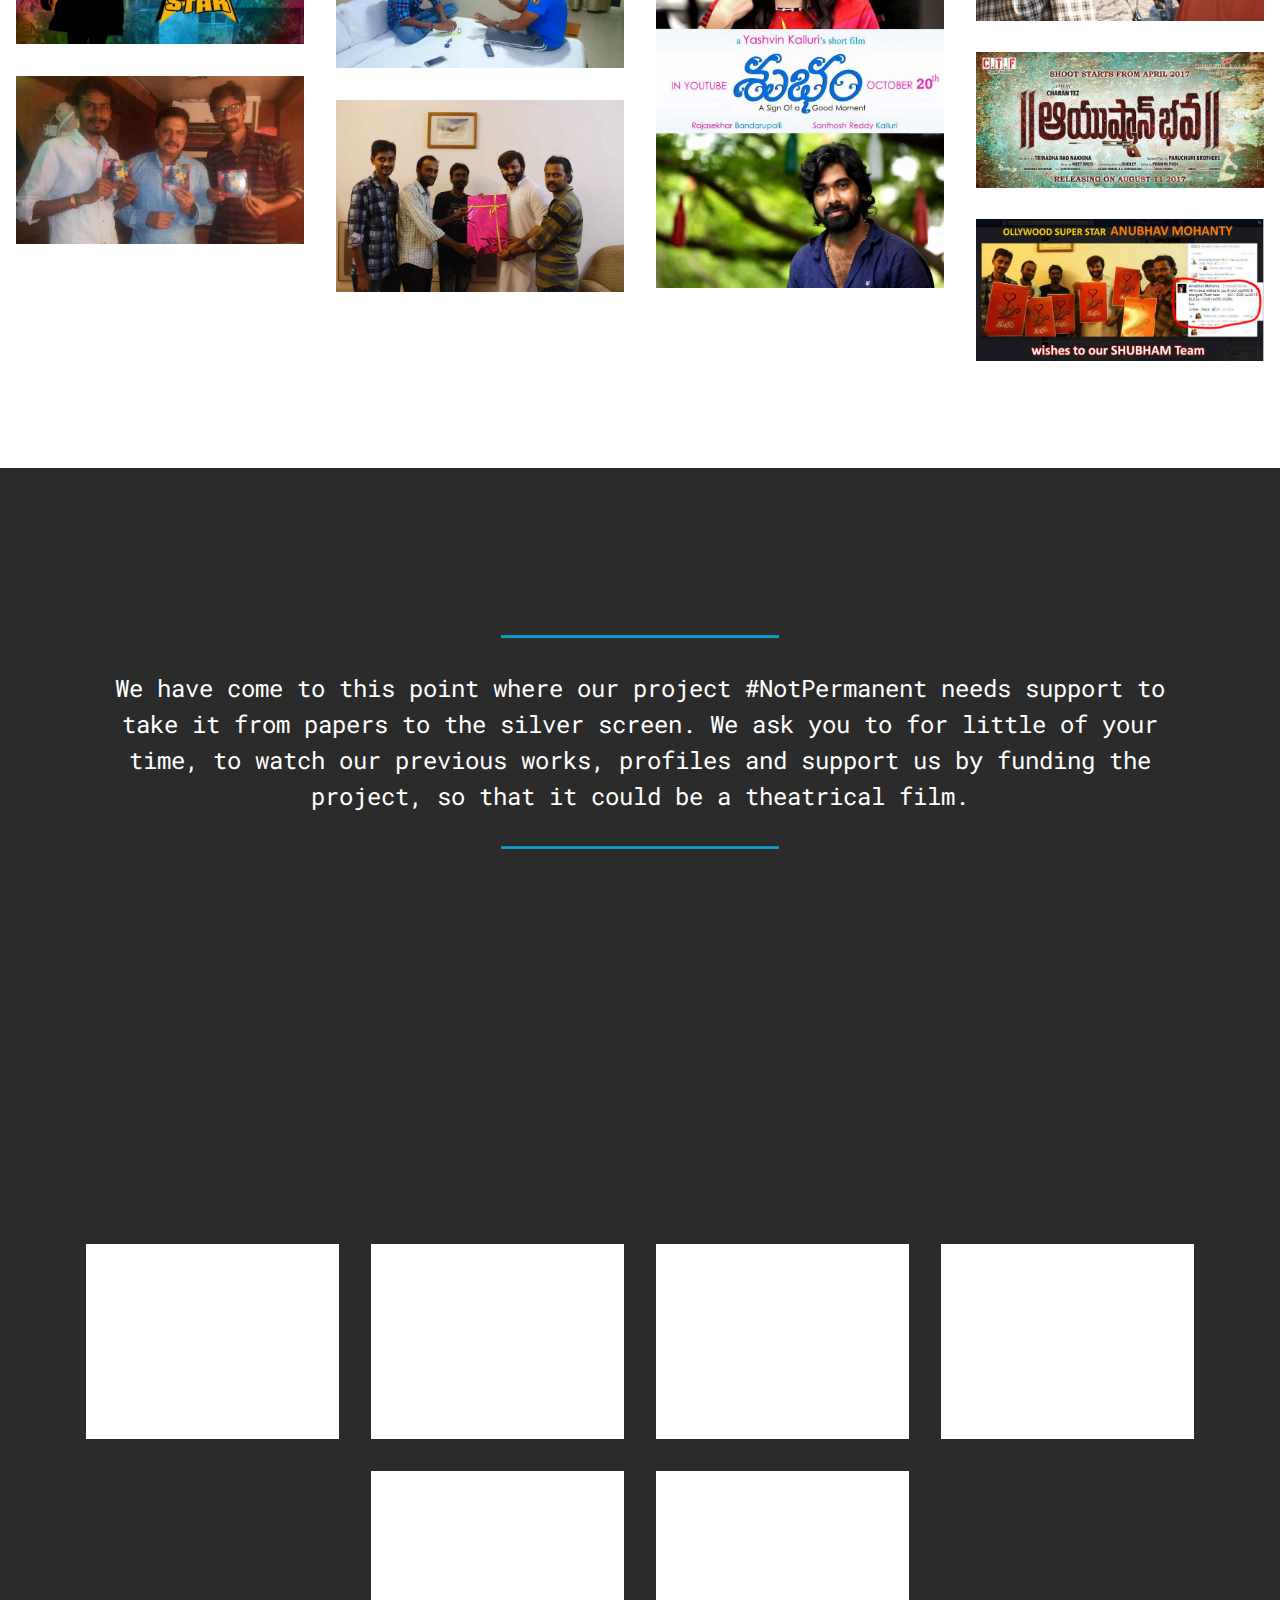
==== commit d4464c78: "Rename index_.html to index.html" ====
--- a/index.html
+++ b/index.html
@@ -1,5 +1,5 @@
 <!DOCTYPE html>
-<html>
+<html >
 <head>
   <!-- Site made with Mobirise Website Builder v4.9.4, https://mobirise.com -->
   <meta charset="UTF-8">
@@ -52,15 +52,8 @@
                         Home</a>
                 </li>
                     <li class="nav-item dropdown open">
-                        <a class="nav-link link text-white dropdown-toggle display-4" href="index.html#aboutme" data-toggle="dropdown-submenu">About me</a>
-                            <div class="dropdown-menu">
-                                <a class="text-white dropdown-item display-4" href="index.html#featurefilm">Feature Films</a>
-                                <a class="text-white dropdown-item display-4" href="index.html#shortfilms">Short-films</a>
-                                <a class="text-white dropdown-item display-4" href="index.html#playtm">YouTube Channel</a>
-                            </div>
-                    </li>
-                            
-                            <li class="nav-item dropdown"><a class="nav-link link text-white dropdown-toggle display-4" href="index.html#content5-h" data-toggle="dropdown-submenu" aria-expanded="false">#NotPermanent</a><div class="dropdown-menu"><a class="text-white dropdown-item display-4" href="index.html#content5-h">Behind the concept</a><a class="text-white dropdown-item display-4" href="index.html#content4-i">Synopsis</a><a class="text-white dropdown-item display-4" href="index.html#team1-7">Team</a><a class="text-white dropdown-item display-4" href="index.html#testimonials-slider1-c">Characters</a></div></li><li class="nav-item"><a class="nav-link link text-white display-4" href="index.html#content4-r">
+                        <a class="nav-link link text-white dropdown-toggle display-4" href="index.html#features11-4" data-toggle="dropdown-submenu">About me</a>
+                            <div class="dropdown-menu"><a class="text-white dropdown-item display-4" href="index.html#content4-15">My short-films</a></div></li><li class="nav-item dropdown"><a class="nav-link link text-white dropdown-toggle display-4" href="index.html#content5-h" data-toggle="dropdown-submenu" aria-expanded="false">#NotPermanent</a><div class="dropdown-menu"><a class="text-white dropdown-item display-4" href="index.html#content5-h">Behind the concept</a><a class="text-white dropdown-item display-4" href="index.html#content4-i">Synopsis</a><a class="text-white dropdown-item display-4" href="index.html#team1-7">Team</a><a class="text-white dropdown-item display-4" href="index.html#testimonials-slider1-c">Characters</a></div></li><li class="nav-item"><a class="nav-link link text-white display-4" href="index.html#content4-r">
                         
                         Photos</a></li></ul>
             <div class="navbar-buttons mbr-section-btn">
@@ -95,7 +88,7 @@
     </div>
 </section>
 
-<section class="features11 cid-rjFy03Tv2U" id="aboutme">
+<section class="features11 cid-rjFy03Tv2U" id="features11-4">
 
     
 
@@ -111,87 +104,48 @@
                     <h2 class="mbr-title pt-2 mbr-fonts-style display-1">
                         ABOUT ME</h2>
                     <div class="mbr-section-text">
-                            
-                        <p class="mbr-text mb-5 pt-3 mbr-light mbr-fonts-style display-5">I've done my 'BTech' in Electronics & Communication Engineering, passed out in the year 2013. I then directly entered movies without trying for any job. Believing in my abilities as a writer, I had started my journey as an 'Assistant Director & Dialogue writer' , with an ultimate aim of making the best movies while taking an inspiration of great directors 'Ron Rricke' , 'Yashraj' , 'Raju Hirani' & 'S.V Krishna Reddy'</p>
-
-                        
-
-                    </div>
-
-                   
+                        <p class="mbr-text mb-5 pt-3 mbr-light mbr-fonts-style display-5">I've done my BTech in Electronics &amp; Communication, passed out in the year 2013. I then directly entered movies without trying for any engineering job. Believing in my abilities as a writer, I had started my journey as an assistant director &amp; writer, with an ultimate aim of making the best movies like <strong>Ron Rricke, Yashraj, Raju Hirani &amp; S.V Krishna Reddy Garu.</strong><br><br>My Feature film working experiences:</p>
+                    </div>
+
+                    <div class="block-content">
+                        <div class="card p-3 pr-3">
+                            <div class="media">
+                                <div class=" align-self-center card-img pb-3">
+                                    <span class="mbr-iconfont mobi-mbri-video-play mobi-mbri"></span>
+                                </div>     
+                                <div class="media-body">
+                                    <h4 class="card-title mbr-fonts-style display-5">Inaa Ishtam Nuvve</h4>
+                                </div>
+                            </div>                
+
+                            <div class="card-box">
+                                <p class="block-text mbr-fonts-style display-7">Starring Naveenvijaykrishna&nbsp;&amp; Keerthisuresh&nbsp;directed by Ramprasadraguthu&nbsp;. Worked as an asst director (1st movie)</p>
+                            </div>
+                        </div>
+
+                        <div class="card p-3 pr-3">
+                            <div class="media">
+                                <div class="align-self-center card-img pb-3">
+                                    <span class="mbr-iconfont mobi-mbri-video-play mobi-mbri"></span>
+                                </div>     
+                                <div class="media-body">
+                                    <h4 class="card-title mbr-fonts-style display-5">#Nayaki / Nayagi</h4>
+                                </div>
+                            </div>                
+
+                            <div class="card-box">
+                                <p class="block-text mbr-fonts-style display-7">a Telugu , Tamil Bilingual Movie Directed by #Govi 
+<br>Worked as a #DialogueWriter (2nd Movie)</p>
+                            </div>
+                        </div>
+                    </div>
                 </div>
             </div>
         </div> 
     </div>          
 </section>
 
-
-<section class="mbr-section content4 cid-rkHEzeOxLU" id="featurefilm">
-        <div class="container">
-            <div class="media-container-row">
-                <div class="title col-12 col-md-8">
-                    <h2 class="align-center pb-3 mbr-fonts-style display-2">MY Feature Film Experiences</h2>
-                </div>
-            </div>
-        </div>
-    </section>
-    
-    <section class="header7 cid-rkHEWDtdFj" id="" style="background: #d84343">
-        <div class="container">
-            <div class="media-container-row">
-    
-                <div class="media-content align-right">
-                    <h1 class="mbr-section-title mbr-white pb-3 mbr-fonts-style display-2"><strong>Inaa Ishtam Nuvvu</strong></h1>
-                    <h4>Worked as an asst director</h4>
-                    <div class="mbr-section-text mbr-white pb-3">
-                        <p class="mbr-text mbr-fonts-style display-5">
-                                A Telugu Movie Starring 'Naveen Vijay Krishna' & 'Keerthi Suresh' Produced by 'Chanti Addala' Directed by 'Ram Prasad Raguthu'<br></p>
-                    </div>
-                    
-                </div>
-    
-                <div class="mbr-figure" style="width: 100%;"><iframe class="mbr-embedded-video" src="https://www.youtube.com/embed/UCa9GHfnn5s?rel=0&amp;amp;showinfo=0&amp;autoplay=0&amp;loop=0" width="1280" height="720" frameborder="0" allowfullscreen></iframe></div>
-    
-            </div>
-        </div>
-        
-    </section>
-
-    <section class="header7 cid-rkHJDuXTmz" id="header7-17" style="margin-bottom: 100px; background: #4fbd58">
-
-        <div class="container">
-            <div class="media-container-row">
-    
-                <div class="media-content align-right">
-                    <h1 class="mbr-section-title mbr-white pb-3 mbr-fonts-style display-2"><strong>
-                        Nayaki/Nayagi
-                    </strong></h1>
-                    <h4 style="text-align: left">Worked as a Dialogue Writer</h4>
-                    <div class="mbr-section-text mbr-white pb-3">
-                        <p class="mbr-text mbr-fonts-style display-5">A Telugu, Tamil Bilingual Movie, Starring 'Trisha Krishnan' Produced by 'Thenandal Films & Giridhar Productions' Directed by 'Govi'.
-
-    </p>
-                    </div>
-                    
-                </div>
-    
-                <div class="mbr-figure" style="width: 100%;"><iframe class="mbr-embedded-video" src="https://www.youtube.com/embed/ghOYGNIsmU0?rel=0&amp;amp;showinfo=0&amp;autoplay=0&amp;loop=0" width="1280" height="720" frameborder="0" allowfullscreen></iframe></div>
-                
-    
-            </div>
-        </div>
-    </section>
-    
-    
-    
-
-
-
-
-
-
-
-<section class="mbr-section content4 cid-rkHEzeOxLU" id="shortfilms">
+<section class="mbr-section content4 cid-rkHEzeOxLU" id="content4-15">
 
     
 
@@ -232,6 +186,10 @@
 
 <section class="header7 cid-rkHJDuXTmz" id="header7-17">
 
+    
+
+    
+
     <div class="container">
         <div class="media-container-row">
 
@@ -240,7 +198,7 @@
                     Shubham
                 </strong></h1>
                 <div class="mbr-section-text mbr-white pb-3">
-                    <p class="mbr-text mbr-fonts-style display-5">A routine &amp; vexed coffee day story. Practically made this as a shortfilm to know that how far I can engage an audience with the presentation. A new experience made me to learn alot with this project!
+                    <p class="mbr-text mbr-fonts-style display-5">A routine &amp; vexed coffeeday story. Practically made this as a shortfilm to know that how far I can engage an audience with the presentation. A new experience made me to learn alot with this project!
 <br>
 <br>Released in Oct, 2016<br></p>
                 </div>
@@ -266,7 +224,7 @@
             <div class="media-content align-right">
                 <h1 class="mbr-section-title mbr-white pb-3 mbr-fonts-style display-2"><strong>Abhiyum Naanum</strong><strong>&nbsp;</strong></h1>
                 <div class="mbr-section-text mbr-white pb-3">
-                    <p class="mbr-text mbr-fonts-style display-5">A routine &amp; vexed coffee day story. Practically made this as a shortfilm to know that how far I can engage an audience with the presentation. A new experience made me to learn alot with this project! 
+                    <p class="mbr-text mbr-fonts-style display-5">A routine &amp; vexed coffeeday story. Practically made this as a shortfilm to know that how far I can engage an audience with the presentation. A new experience made me to learn alot with this project! 
 <br>
 <br>Released in Nov, 2016</p>
                 </div>
@@ -278,45 +236,6 @@
         </div>
     </div>
 </section>
-
-
-<section class="mbr-section content4 cid-rkHEzeOxLU" id="playtm" style="margin-top: 100px;">
-    <div class="container">
-        <div class="media-container-row">
-            <div class="title col-12 col-md-8">
-                <h2 class="align-center pb-3 mbr-fonts-style display-2"><span><img src="assets/images/playtm_logo.jpg" height="65" /></span> - My YouTube Channel</h2>
-            </div>
-        </div>
-    </div>
-</section>
-
-
-<section class="features11 cid-rjFy03Tv2U" id="">
-
-    <div class="container">   
-        <div class="col-md-12">
-            <div class="media-container-row">
-                <div class="mbr-figure m-auto" style="width: 50%;">
-                    <img src="assets/images/play-tm-1-lack-subscribers-celebrations-1000x598.jpg" alt="PlayTM" title="PlayTM">
-                </div>
-                <div class=" align-left aside-content">
-                    
-                    <div class="mbr-section-text">
-                        <p class="mbr-text mb-5 pt-3 mbr-light mbr-fonts-style display-5">A Youtube platform to dub the best short films & web series from different languages to telugu & vice versa, Established in Feb 2017. The Concept behind this channel is to give wider reach to talented work, irrespective of language barrier. </p>
-                        <p>
-                            <a style="color: #007bff" href="https://www.youtube.com/c/PLAYTMOriginals" target="_blank" >https://www.youtube.com/c/PLAYTMOriginals</a>
-                        </p>
-                    </div>
-
-                   
-                </div>
-            </div>
-        </div> 
-    </div>          
-</section>
-
-
-
 
 <section class="mbr-section content5 cid-rkclbsVNJZ mbr-parallax-background" id="content5-h">
 
@@ -339,11 +258,6 @@
     </div>
 </section>
 
-
-
-
-
-
 <section class="mbr-section content4 cid-rkCbRzw4tV" id="content4-y">
 
     
@@ -365,20 +279,7 @@
 
     <div class="container">
         <div class="media-container-row">
-            <div class="mbr-text col-12 mbr-fonts-style display-7 col-md-10">
-                <p>
-                    <strong>“NOT PERMANENT”.</strong>  Hope you might wonder about the story line in it or may be question me about what do I want to convey? Yup you are right, there’s no story in it, since this ‘Legendry-Saga’wouldn’t fit in a short film or any independent span in fact. Is it my story? Definitely not, this is narrated out of my personal inspiration from many lives like your's and things that might have happened or happening around the society, which is also the drive behind terming this as ‘Legendry-Saga’. 
-                </p>
-
-                <p>
-                        In order to film this, I could barely find the Manager’s schedule to narrate the story, let-alone finding Hero’s time. The other option is either to find the newcomers but this won’t be market viable in this case, also adding to this; Prime Investors these days are offering to act in this film, with all due respect we have rejected them. We wanted to do a Viewable Movie ethically! This fired a thought in us like “Instead of 10 sponsor investing 10 Lakh , we want to get a million viewers contributing 10 RS each". Optimistically you understand us here. Yes, we can definitely film this with your presence and we owe our tributes to you all for the same.
-                </p>
-                    
-                <p>
-                        This Pilot project is just one percent of what we want to express.  Hopefully you admire our work here, if yes; we appeal you to consider our bold-request on “Fund-Contribution”. Rest assured about our casting, technicians and their expertise; also be certain about the nostalgic moments in the movie that resemble with your own life style, of course the movie will end with giving you the joyful & proud moments. To know more about us; Contact us!
-
-                </p>
-            </div>
+            <div class="mbr-text col-12 mbr-fonts-style display-7 col-md-10"><p><strong>“NOT PERMANENT”.</strong>  You might wonder about the story line in it or may be question me about what do I want to convey? Yup you are right, there’s no story in it, since this <em>‘Legendry-Saga’</em> wouldn’t fit in a short film or any independent span in fact. Is it my history? Definitely not, this is narrated out of my personal inspiration from many lives like your's and things that might have happened or happening or may occur in the future, which is also the drive behind terming this as <em>‘Legendry-Saga’</em>. </p><p>In order to film this, I could barely find the Manager’s schedule to narrate the story, let-alone finding Hero’s time. The other option is either to find the new comers but this won’t be market viable in this case, also adding to this; <strong>Prime Investors</strong> these days are offering to act in this film, with all due respect we have rejected them. We wanted to do a <strong>Viewable Movie</strong> ethically! This fired a thought in us <strong>“Instead of 10 sponsor investing 10 Lakh each we want to get a million viewers contributing 10 RS each".</strong> Optimistically you understand us here. Yes, we can definitely film this with your presence and we owe our tributes to you all for the same. </p><p>This Pilot project is just one percent of what we want to express, we also have recorded a couple of songs as well. Hopefully you admire our work here, if yes; we appeal you to consider our bold-request on “Fund-Contribution”. Rest assured about our casting, technicians and their expertise; also be certain about the nostalgic moments in the movie that resemble with your own life style, of course the movie will end with giving you the joyful &amp; proud moments. To know more about us; visit the page, our team and their experience, or feel free to ignore this and move on!!!</p></div>
         </div>
     </div>
 </section>
@@ -406,9 +307,7 @@
     <div class="container">
         <div class="inner-container" style="width: 100%;">
             <hr class="line" style="width: 25%;">
-            <div class="section-text align-center mbr-fonts-style display-5">
-                    It's a story of a guy about before maturity ( btech )& after maturity ( career ). how a boy becomes a man and gains maturity. In search of society needs , how parents and their surroundings influence children and their situations; including their love lives and what happens when his lover leads further life. On certain time or age, how impractical the life is in between fantasy & reality is the story of #NotPermanent
-            </div>
+            <div class="section-text align-center mbr-fonts-style display-5">It's a story about how a boy becomes a man and gains maturity. Roaming around the practically of their needs in life and the desire to achieve their dreams. How their parents and their surroundings influence them and their situations; including their love lives and what happens when his lover leads further life. On certain time or age, how impractical the life is in between fantacy &amp; reality is the story of #NotPermanent</div>
             <hr class="line" style="width: 25%;">
         </div>
         </div>
@@ -463,7 +362,7 @@
                            Varun Sunil</p>
                     </div>
                     <div class="item-role px-2">
-                        <p>Music Director (Masala Coffee)</p>
+                        <p>Music Director</p>
                     </div>
                     
                 </div>
@@ -488,7 +387,7 @@
                 </div>
                 <div class="item-caption py-3">
                     <div class="item-name px-2">
-                        <p class="mbr-fonts-style display-5" style="font-size: 20px;">
+                        <p class="mbr-fonts-style display-5">
                             Srinivasa Rajalingu</p>
                     </div>
                     <div class="item-role px-2">
@@ -497,23 +396,6 @@
                     
                 </div>
             </div>
-            <div class="team-item col-lg-3 col-md-6">
-                    <div class="item-image">
-                        <img src="assets/images/img2.jpg" alt="" title="">
-                    </div>
-                    <div class="item-caption py-3">
-                        <div class="item-name px-2">
-                            <p class="mbr-fonts-style display-5" style="font-size: 20px;">
-                                Vishnu Vardhan K</p>
-                        </div>
-                        <div class="item-role px-2" >
-                            <p>Sound Designer </p>
-                        </div>
-                        
-                    </div>
-                </div>
-
-
         </div>    
     </div>
 </section>
@@ -583,13 +465,13 @@
                 </div><div class="carousel-item">
                     <div class="user col-md-8">
                         <div class="user_image">
-                            <img src="assets/images/jeeva.jpg" alt="" title="">
+                            <img src="assets/images/hero-father-2-400x401.jpg" alt="" title="">
                         </div>
                         <div class="user_text pb-3">
                             <p class="mbr-fonts-style display-7"></p>
                         </div>
                         <div class="user_name mbr-bold pb-2 mbr-fonts-style display-7">
-                            HERO'S FATHER</div>
+                            hERO'S FATHER</div>
                         
                     </div>
                 </div><div class="carousel-item">
@@ -641,112 +523,7 @@
     
 
     <div>
-        <div>
-            <!-- Filter -->
-            <div class="mbr-gallery-filter container gallery-filter-active">
-                <ul buttons="0">
-                    <li class="mbr-gallery-filter-all"><a class="btn btn-md btn-primary-outline active display-7" href="">All</a></li>
-                </ul>
-            </div>
-            <!-- Gallery -->
-            <div class="mbr-gallery-row">
-                <div class="mbr-gallery-layout-default">
-                    <div>
-                        <div>
-                            <div class="mbr-gallery-item mbr-gallery-item--p2" data-video-url="false" data-tags="Poster">
-                                <div href="#lb-gallery2-a" data-slide-to="0" data-toggle="modal"><img src="assets/images/not-permanent-pilot-poster-675x1000-675x1000.jpg" alt="" title=""><span class="icon-focus"></span></div>
-                            </div>
-                            <div class="mbr-gallery-item mbr-gallery-item--p2" data-video-url="false" data-tags="News">
-                                <div href="#lb-gallery2-a" data-slide-to="1" data-toggle="modal"><img src="assets/images/eenadu-velugu-paper-article-about-short-film-shubham-1054x2395-800x1818.jpg" alt="" title=""><span class="icon-focus"></span></div>
-                            </div>
-                            <div class="mbr-gallery-item mbr-gallery-item--p2" data-video-url="false" data-tags="Poster">
-                                <div href="#lb-gallery2-a" data-slide-to="2" data-toggle="modal"><img src="assets/images/abhiyum-naanum-2nd-short-film-poster-684x1000-684x1000.jpg" alt="" title=""><span class="icon-focus"></span></div>
-                            </div>
-                            <div class="mbr-gallery-item mbr-gallery-item--p2" data-video-url="false" data-tags="Poster">
-                                <div href="#lb-gallery2-a" data-slide-to="3" data-toggle="modal"><img src="assets/images/nayaki-as-a-dialogue-writer-2nd-movie-1-600x1200-600x1200.jpg" alt="" title=""><span class="icon-focus"></span></div>
-                            </div>
-                            <div class="mbr-gallery-item mbr-gallery-item--p2" data-video-url="false" data-tags="Poster">
-                                <div href="#lb-gallery2-a" data-slide-to="4" data-toggle="modal"><img src="assets/images/img-9935-1000x667.jpg" alt="" title=""><span class="icon-focus"></span></div>
-                            </div>
-                            <div class="mbr-gallery-item mbr-gallery-item--p2" data-video-url="false" data-tags="Poster">
-                                <div href="#lb-gallery2-a" data-slide-to="5" data-toggle="modal"><img src="assets/images/play-tm-1-lack-subscribers-celebrations-1000x598-800x478.jpg" alt="" title=""><span class="icon-focus"></span></div>
-                            </div>
-                            <div class="mbr-gallery-item mbr-gallery-item--p2" data-video-url="false" data-tags="Making">
-                                <div href="#lb-gallery2-a" data-slide-to="6" data-toggle="modal"><img src="assets/images/not-permanent-1st-shedule-working-still-as-a-director-1000x667.jpg" alt="" title=""><span class="icon-focus"></span></div>
-                            </div>
-                            <div class="mbr-gallery-item mbr-gallery-item--p2" data-video-url="false" data-tags="Making">
-                                <div href="#lb-gallery2-a" data-slide-to="7" data-toggle="modal"><img src="assets/images/shubham-2nd-short-film-poster-1401x2048-800x1169.jpg" alt="" title=""><span class="icon-focus"></span></div>
-                            </div>
-                            <div class="mbr-gallery-item mbr-gallery-item--p2" data-video-url="false" data-tags="Making">
-                                <div href="#lb-gallery2-a" data-slide-to="8" data-toggle="modal"><img src="assets/images/power-of-star-1st-short-film-on-pawan-kalyan-1280x720-800x450.jpg" alt="" title=""><span class="icon-focus"></span></div>
-                            </div>
-                            
-                            <div class="mbr-gallery-item mbr-gallery-item--p2" data-video-url="false" data-tags="Making">
-                                <div href="#lb-gallery2-a" data-slide-to="9" data-toggle="modal"><img src="assets/images/nayagi-story-discussions-with-director-1599x899-800x450.jpg" alt="" title=""><span class="icon-focus"></span></div>
-                            </div>
-                          
-                            <div class="mbr-gallery-item mbr-gallery-item--p2" data-video-url="false" data-tags="Poster">
-                                <div href="#lb-gallery2-a" data-slide-to="10" data-toggle="modal"><img src="assets/images/shubham-short-film-poster-launch-with-odia-super-star-anubhav-mohanty-member-of-parliment-2000x1333-800x533.jpg" alt="" title=""><span class="icon-focus"></span></div>
-                            </div>
-                            <div class="mbr-gallery-item mbr-gallery-item--p2" data-video-url="false" data-tags="Poster">
-                                <div href="#lb-gallery2-a" data-slide-to="11" data-toggle="modal"><img src="assets/images/shubham-short-film-poster-launch-with-odia-super-star-anubhav-mohanty-member-of-parliment-1-1349x663-800x393.jpg" alt="" title=""><span class="icon-focus"></span></div>
-                            </div>
-
-                            
-                            <div class="mbr-gallery-item mbr-gallery-item--p2" data-video-url="false" data-tags="Making">
-                                <div href="#lb-gallery2-a" data-slide-to="12" data-toggle="modal">
-                                    <img src="assets/images/sc1.png" alt="" title=""><span class="icon-focus"></span></div>
-                            </div>
-                            <div class="mbr-gallery-item mbr-gallery-item--p2" data-video-url="false" data-tags="Making">
-                                    <div href="#lb-gallery2-a" data-slide-to="13" data-toggle="modal">
-                                        <img src="assets/images/sc2.jpg" alt="" title=""><span class="icon-focus"></span></div>
-                                </div>
-                                <div class="mbr-gallery-item mbr-gallery-item--p2" data-video-url="false" data-tags="Making">
-                                        <div href="#lb-gallery2-a" data-slide-to="14" data-toggle="modal">
-                                            <img src="assets/images/img1.jpg" alt="" title=""><span class="icon-focus"></span></div>
-                                    </div>
-                            
-                        </div>
-                    </div>
-                    <div class="clearfix"></div>
-                </div>
-            </div>
-            <!-- Lightbox -->
-            <div data-app-prevent-settings="" class="mbr-slider modal fade carousel slide" tabindex="-1" data-keyboard="true" data-interval="false" id="lb-gallery2-a">
-                <div class="modal-dialog">
-                    <div class="modal-content">
-                        <div class="modal-body">
-                            <div class="carousel-inner">
-                                <div class="carousel-item"><img src="assets/images/not-permanent-pilot-poster-675x1000.jpg" alt="" title=""></div>
-                                <div class="carousel-item"><img src="assets/images/eenadu-velugu-paper-article-about-short-film-shubham-1054x2395.jpg" alt="" title=""></div>
-                                <div class="carousel-item"><img src="assets/images/abhiyum-naanum-2nd-short-film-poster-684x1000.jpg" alt="" title=""></div>
-                                <div class="carousel-item active"><img src="assets/images/nayaki-as-a-dialogue-writer-2nd-movie-1-600x1200.jpg" alt="" title=""></div>
-                                <div class="carousel-item"><img src="assets/images/img-9935-1000x667.jpg" alt="" title=""></div>
-                                <div class="carousel-item"><img src="assets/images/play-tm-1-lack-subscribers-celebrations-1000x598.jpg" alt="" title=""></div>
-                                <div class="carousel-item"><img src="assets/images/not-permanent-1st-shedule-working-still-as-a-director-1000x667-800x534.jpg" alt="" title=""></div>
-                                <div class="carousel-item"><img src="assets/images/shubham-2nd-short-film-poster-1401x2048.jpg" alt="" title=""></div>
-
-                                
-
-                                <div class="carousel-item"><img src="assets/images/power-of-star-1st-short-film-on-pawan-kalyan-1280x720.jpg" alt="" title=""></div>
-                                <div class="carousel-item"><img src="assets/images/nayagi-story-discussions-with-director-1599x899.jpg" alt="" title=""></div>
-                                
-
-                                
-                                
-                               
-                                <div class="carousel-item"><img src="assets/images/shubham-short-film-poster-launch-with-odia-super-star-anubhav-mohanty-member-of-parliment-2000x1333.jpg" alt="" title=""></div>
-                                <div class="carousel-item"><img src="assets/images/shubham-short-film-poster-launch-with-odia-super-star-anubhav-mohanty-member-of-parliment-1-1349x663.jpg" alt="" title=""></div>
-
-                                <div class="carousel-item"><img src="assets/images/sc1.png" alt="" title=""></div>
-                                <div class="carousel-item"><img src="assets/images/sc2.jpg" alt="" title=""></div>
-                                <div class="carousel-item"><img src="assets/images/img1.jpg" alt="" title=""></div>
-
-                            </div><a class="carousel-control carousel-control-prev" role="button" data-slide="prev" href="#lb-gallery2-a"><span class="mbri-left mbr-iconfont" aria-hidden="true"></span><span class="sr-only">Previous</span></a><a class="carousel-control carousel-control-next" role="button" data-slide="next" href="#lb-gallery2-a"><span class="mbri-right mbr-iconfont" aria-hidden="true"></span><span class="sr-only">Next</span></a><a class="close" href="#" role="button" data-dismiss="modal"><span class="sr-only">Close</span></a></div>
-                    </div>
-                </div>
-            </div>
-        </div>
+        <div><!-- Filter --><div class="mbr-gallery-filter container gallery-filter-active"><ul buttons="0"><li class="mbr-gallery-filter-all"><a class="btn btn-md btn-primary-outline active display-7" href="">All</a></li></ul></div><!-- Gallery --><div class="mbr-gallery-row"><div class="mbr-gallery-layout-default"><div><div><div class="mbr-gallery-item mbr-gallery-item--p2" data-video-url="false" data-tags="Poster"><div href="#lb-gallery2-a" data-slide-to="0" data-toggle="modal"><img src="assets/images/not-permanent-pilot-poster-675x1000-675x1000.jpg" alt="" title=""><span class="icon-focus"></span></div></div><div class="mbr-gallery-item mbr-gallery-item--p2" data-video-url="false" data-tags="News"><div href="#lb-gallery2-a" data-slide-to="1" data-toggle="modal"><img src="assets/images/eenadu-velugu-paper-article-about-short-film-shubham-1054x2395-800x1818.jpg" alt="" title=""><span class="icon-focus"></span></div></div><div class="mbr-gallery-item mbr-gallery-item--p2" data-video-url="false" data-tags="Poster"><div href="#lb-gallery2-a" data-slide-to="2" data-toggle="modal"><img src="assets/images/abhiyum-naanum-2nd-short-film-poster-684x1000-684x1000.jpg" alt="" title=""><span class="icon-focus"></span></div></div><div class="mbr-gallery-item mbr-gallery-item--p2" data-video-url="false" data-tags="Poster"><div href="#lb-gallery2-a" data-slide-to="3" data-toggle="modal"><img src="assets/images/nayaki-as-a-dialogue-writer-2nd-movie-1-600x1200-600x1200.jpg" alt="" title=""><span class="icon-focus"></span></div></div><div class="mbr-gallery-item mbr-gallery-item--p2" data-video-url="false" data-tags="Poster"><div href="#lb-gallery2-a" data-slide-to="4" data-toggle="modal"><img src="assets/images/play-tm-a-youtube-channel-1040x585-800x450.jpg" alt="" title=""><span class="icon-focus"></span></div></div><div class="mbr-gallery-item mbr-gallery-item--p2" data-video-url="false" data-tags="Poster"><div href="#lb-gallery2-a" data-slide-to="5" data-toggle="modal"><img src="assets/images/play-tm-1-lack-subscribers-celebrations-1000x598-800x478.jpg" alt="" title=""><span class="icon-focus"></span></div></div><div class="mbr-gallery-item mbr-gallery-item--p2" data-video-url="false" data-tags="Making"><div href="#lb-gallery2-a" data-slide-to="6" data-toggle="modal"><img src="assets/images/img-44-1000x667-800x534.jpg" alt="" title=""><span class="icon-focus"></span></div></div><div class="mbr-gallery-item mbr-gallery-item--p2" data-video-url="false" data-tags="Making"><div href="#lb-gallery2-a" data-slide-to="7" data-toggle="modal"><img src="assets/images/shubham-2nd-short-film-poster-1401x2048-800x1169.jpg" alt="" title=""><span class="icon-focus"></span></div></div><div class="mbr-gallery-item mbr-gallery-item--p2" data-video-url="false" data-tags="Making"><div href="#lb-gallery2-a" data-slide-to="8" data-toggle="modal"><img src="assets/images/power-of-star-1st-short-film-on-pawan-kalyan-1280x720-800x450.jpg" alt="" title=""><span class="icon-focus"></span></div></div><div class="mbr-gallery-item mbr-gallery-item--p2" data-video-url="false" data-tags="Making"><div href="#lb-gallery2-a" data-slide-to="9" data-toggle="modal"><img src="assets/images/nayagi-story-discussions-with-director-1599x899-800x450.jpg" alt="" title=""><span class="icon-focus"></span></div></div><div class="mbr-gallery-item mbr-gallery-item--p2" data-video-url="false" data-tags="Poster"><div href="#lb-gallery2-a" data-slide-to="10" data-toggle="modal"><img src="assets/images/ayushmanbhava-3rd-movies-as-a-dialogue-writer-960x451-800x376.jpg" alt="" title=""><span class="icon-focus"></span></div></div><div class="mbr-gallery-item mbr-gallery-item--p2" data-video-url="false" data-tags="Poster"><div href="#lb-gallery2-a" data-slide-to="11" data-toggle="modal"><img src="assets/images/my-1st-short-film-poweofstar-launch-with-actor-jayaprakash-garu-691x403-691x403.jpg" alt="" title=""><span class="icon-focus"></span></div></div><div class="mbr-gallery-item mbr-gallery-item--p2" data-video-url="false" data-tags="Poster"><div href="#lb-gallery2-a" data-slide-to="12" data-toggle="modal"><img src="assets/images/shubham-short-film-poster-launch-with-odia-super-star-anubhav-mohanty-member-of-parliment-2000x1333-800x533.jpg" alt="" title=""><span class="icon-focus"></span></div></div><div class="mbr-gallery-item mbr-gallery-item--p2" data-video-url="false" data-tags="Poster"><div href="#lb-gallery2-a" data-slide-to="13" data-toggle="modal"><img src="assets/images/shubham-short-film-poster-launch-with-odia-super-star-anubhav-mohanty-member-of-parliment-1-1349x663-800x393.jpg" alt="" title=""><span class="icon-focus"></span></div></div></div></div><div class="clearfix"></div></div></div><!-- Lightbox --><div data-app-prevent-settings="" class="mbr-slider modal fade carousel slide" tabindex="-1" data-keyboard="true" data-interval="false" id="lb-gallery2-a"><div class="modal-dialog"><div class="modal-content"><div class="modal-body"><div class="carousel-inner"><div class="carousel-item"><img src="assets/images/not-permanent-pilot-poster-675x1000.jpg" alt="" title=""></div><div class="carousel-item"><img src="assets/images/eenadu-velugu-paper-article-about-short-film-shubham-1054x2395.jpg" alt="" title=""></div><div class="carousel-item"><img src="assets/images/abhiyum-naanum-2nd-short-film-poster-684x1000.jpg" alt="" title=""></div><div class="carousel-item active"><img src="assets/images/nayaki-as-a-dialogue-writer-2nd-movie-1-600x1200.jpg" alt="" title=""></div><div class="carousel-item"><img src="assets/images/play-tm-a-youtube-channel-1040x585.jpg" alt="" title=""></div><div class="carousel-item"><img src="assets/images/play-tm-1-lack-subscribers-celebrations-1000x598.jpg" alt="" title=""></div><div class="carousel-item"><img src="assets/images/img-44-1000x667.jpg" alt="" title=""></div><div class="carousel-item"><img src="assets/images/shubham-2nd-short-film-poster-1401x2048.jpg" alt="" title=""></div><div class="carousel-item"><img src="assets/images/power-of-star-1st-short-film-on-pawan-kalyan-1280x720.jpg" alt="" title=""></div><div class="carousel-item"><img src="assets/images/nayagi-story-discussions-with-director-1599x899.jpg" alt="" title=""></div><div class="carousel-item"><img src="assets/images/ayushmanbhava-3rd-movies-as-a-dialogue-writer-960x451.jpg" alt="" title=""></div><div class="carousel-item"><img src="assets/images/my-1st-short-film-poweofstar-launch-with-actor-jayaprakash-garu-691x403.jpg" alt="" title=""></div><div class="carousel-item"><img src="assets/images/shubham-short-film-poster-launch-with-odia-super-star-anubhav-mohanty-member-of-parliment-2000x1333.jpg" alt="" title=""></div><div class="carousel-item"><img src="assets/images/shubham-short-film-poster-launch-with-odia-super-star-anubhav-mohanty-member-of-parliment-1-1349x663.jpg" alt="" title=""></div></div><a class="carousel-control carousel-control-prev" role="button" data-slide="prev" href="#lb-gallery2-a"><span class="mbri-left mbr-iconfont" aria-hidden="true"></span><span class="sr-only">Previous</span></a><a class="carousel-control carousel-control-next" role="button" data-slide="next" href="#lb-gallery2-a"><span class="mbri-right mbr-iconfont" aria-hidden="true"></span><span class="sr-only">Next</span></a><a class="close" href="#" role="button" data-dismiss="modal"><span class="sr-only">Close</span></a></div></div></div></div></div>
     </div>
 
 </section>
@@ -936,7 +713,8 @@
                         </div>
                         <div class="">
                             <p class="mbr-text mbr-fonts-style m-0 b-descr display-7">
-                                    They will be credited as one of the 'Producers' of the film . Will be actively participated in audio 'releases', 'press meets', as part of the marketing. Can participate and travel with cast and crew during the shoot. Will have a premier show before the release of film.<br><br>Respective percentages of the funded amount will be returned back from the money made through the film. Special token of gratitude will be gifted from team #NotPermanent.<br>
+                                They will be credited as one of the Producers of the film. Will be actively participated in audio releases, press meets, and other social activities as part of the marketing. Will be projected as funders in different digital media marketing. Can participate and travel with cast and crew during the shoot. Will have a premier show before the release of film. Can do a cameo role in film.<br><br>Respective percentages of the funded amount will be returned back from the money made through the film.
+Special token of gratitude will be gifted from team #NotPermanent.<br>
                             </p>
                         </div>
                     </div>
@@ -952,7 +730,8 @@
                         </div>
                         <div class="">
                             <p class="mbr-text mbr-fonts-style m-0 b-descr display-7">
-                                    They will be credited as the 'Co - Producers' of the film. They will projected as funders in different' digital media' platforms. Can participate & Meet with cast and crew during the shoot. Will have a premier show before the release of film. <br><br>Respective percentages of the funded amount will be returned back from the money made through the film. Special token of gratitude will be gifted from team #NotPermanent.<br>
+                                They will be credited as the Co - Producers of the film. Pictures will be projected as funders in different digital media marketing. Can participate and travel with cast and crew during the shoot. Will have a premier show before the release of film. Can do a cameo role in film.<br><br>Respective percentages of the funded amount will be returned back from the money made through the film.
+Special token of gratitude will be gifted from team #NotPermanent.<br>
                             </p>
                         </div>
                     </div>
@@ -968,7 +747,7 @@
                         </div>
                         <div class="">
                             <p class="mbr-text mbr-fonts-style m-0 b-descr display-7">
-                                    They will be credited as 'Associate Producers' of the film. Pictures will projected as funders in different 'Online Radio & FM Broadcasting' platforms. Can participate & Meet the cast & crew during the shoot. Will have a premier show before the release of film.<br><br>Respective percentages of the funded amount will be returned back from the money made through the film. Special token of gratitude will be gifted from team #NotPermanent.<br>
+                                They will be credited as Associate Producers of the film Can participate and travel with cast and crew during the shoot Will have a premier show before the release of film.<br><br>Respective percentages of the funded amount will be returned back from the money made through the film. Special token of gratitude will be gifted from team #NotPermanent.<br>
                             </p>
                         </div>
                     </div>
@@ -984,7 +763,7 @@
                         </div>
                         <div class="">
                             <p class="mbr-text mbr-fonts-style m-0 b-descr display-7">
-                                    They will be credited as 'Investors' of the Film of the film. Can participate & Meet the cast and crew during the shoot. Pictures will projected as funders in different' Web ' Platforms. Will have a premier show before the release of film.<br><br>Respective percentages of the funded amount will be returned back from the money made through the film. Special token of gratitude will be gifted from team #NotPermanent.<br>
+                                They will be credited as Investors of the film. Will have a premier show before the release of film.<br><br>Respective percentages of the funded amount will be returned back from the money made through the film. Special token of gratitude will be gifted from team #NotPermanent.<br>
                             </p>
                         </div>
                     </div>
@@ -996,13 +775,12 @@
                     <div class="card-box">
                         <div class="top-line pb-3">
                             <h4 class="card-title mbr-fonts-style display-5">
-                                TIRE 5 Funders
+                                TIRE 6 Funders
                             </h4>
                         </div>
                         <div class="">
                             <p class="mbr-text mbr-fonts-style m-0 b-descr display-7">
-                                    They will be credited as 'Behind Partners' of the film. Can participate & Meet with cast and crew during the shoot. Will have a premier show before the release of film.
-
+                                Lorem ipsum dolor sit amet, consectetur adipisicing elit. Doloribus, odit?
                             </p>
                         </div>
                     </div>
@@ -1020,8 +798,7 @@
                         </div>
                         <div class="">
                             <p class="mbr-text mbr-fonts-style m-0 b-descr display-7">
-                                    They will be credited as 'Well - Wishers' of the film . Can participate & Meet the cast and crew during the shoot. Will have a premier show before the release of film. <br/> <br/>
-                                    Respective percentages of the funded amount will be returned back from the money made through the film. Special token of gratitude will be gifted from team #NotPermanent. 
+                                Lorem ipsum dolor sit amet, consectetur adipisicing elit. Doloribus, odit?
                             </p>
                         </div>
                     </div>
@@ -1054,34 +831,18 @@
         
         <div class="row media-row">
             
-           
+            <div class="col-lg-12 col-md-12">
+                <a href="https://www.wishberry.in/" target="_blank" class="btn btn-lg btn-block" style="background: #f50; color: #fff">Back now on WISHBERRY</a>
+            </div>
+            <div class="col-lg-12 col-md-12">
+                    <span style="color: #fff; font-size: 16px; line-height: 60px;">or</span>
+            </div>
             <div class="col-lg-6 col-md-6">
                    
-                    <h3 style="color: #fff;">Our Account Details</h3>
-                    <p class="mb-0 text-center" style="color: #fff">
-                    PLAY TM  (A Crowd Fund Production) <br>
-
-                    Acc. No : <span style="color: #f7ed4a" >38384291160 </span><br>
-                    Bank : <span style="color: #f7ed4a" >State Bank Of India</span> <br>
-                    Branch : <span style="color: #f7ed4a" >Yellareddyguda</span> <br>
-                    IFSC Code : <span style="color: #f7ed4a" >500002057</span> <br>
-                    </p>
+                            <p class="mb-0 text-center" style="color: #fff">Send money via <b>Google Pay</b>, <b>Paytm</b></p>
                             
                    
             </div>
-            <div class="col-lg-12 col-md-12">
-                <span style="color: #fff; font-size: 16px; line-height: 60px;">or</span>
-            </div>
-            <div class="col-lg-6 col-md-6">
-                   
-                <h3 style="color: #fff;">
-                    Google Pay, PayTM, Bheem, PhonePe
-                </h3>
-                <h3 class="mb-0 text-center" style="color: #f7ed4a; margin-top: 20px;">
-                    +91 86868 61851
-                </h3>
-            </div>
-            
         
         </div>    
     </div>
@@ -1178,4 +939,4 @@
  <div id="scrollToTop" class="scrollToTop mbr-arrow-up"><a style="text-align: center;"><i class="mbr-arrow-up-icon mbr-arrow-up-icon-cm cm-icon cm-icon-smallarrow-up"></i></a></div>
     <input name="animation" type="hidden">
   </body>
-</html>+</html>
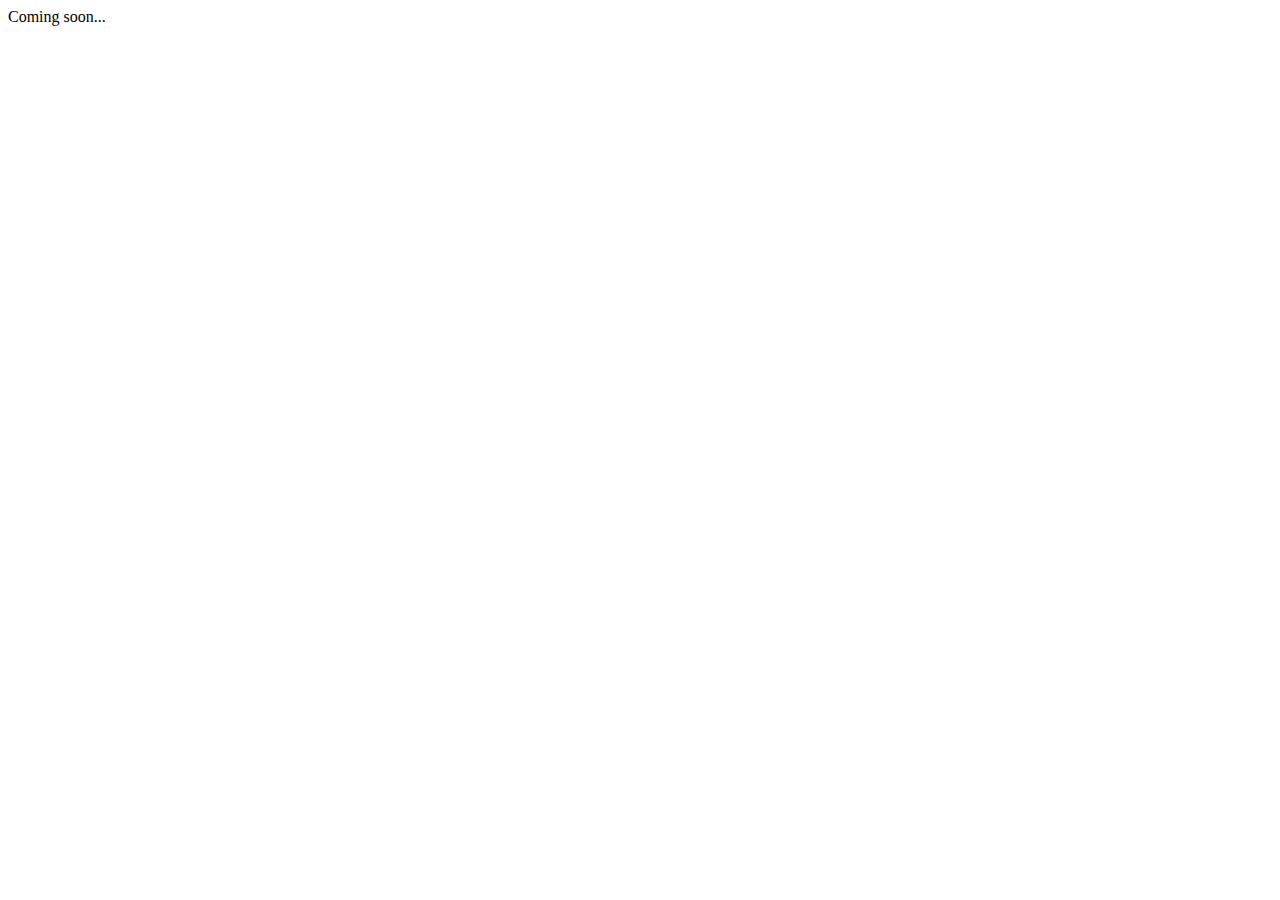
==== commit 53a50b3c: "new change" ====
--- a/index.html
+++ b/index.html
@@ -1,7 +1,7 @@
 <!DOCTYPE html>
 <html >
 <head>
-  <!-- Site made with Mobirise Website Builder v4.9.4, https://mobirise.com -->
+
   <meta charset="UTF-8">
   <meta http-equiv="X-UA-Compatible" content="IE=edge">
   <meta name="generator" content="Mobirise v4.9.4, mobirise.com">
@@ -9,934 +9,12 @@
   <link rel="shortcut icon" href="assets/images/team-128x85.png" type="image/x-icon">
   <meta name="description" content="">
   <title>Yashvin Kalluri</title>
-  <link rel="stylesheet" href="assets/web/assets/mobirise-icons2/mobirise2.css">
-  <link rel="stylesheet" href="assets/web/assets/mobirise-icons/mobirise-icons.css">
-  <link rel="stylesheet" href="assets/tether/tether.min.css">
-  <link rel="stylesheet" href="assets/bootstrap/css/bootstrap.min.css">
-  <link rel="stylesheet" href="assets/bootstrap/css/bootstrap-grid.min.css">
-  <link rel="stylesheet" href="assets/bootstrap/css/bootstrap-reboot.min.css">
-  <link rel="stylesheet" href="assets/dropdown/css/style.css">
-  <link rel="stylesheet" href="assets/animatecss/animate.min.css">
-  <link rel="stylesheet" href="assets/socicon/css/styles.css">
-  <link rel="stylesheet" href="assets/theme/css/style.css">
-  <link rel="stylesheet" href="assets/gallery/style.css">
-  <link rel="stylesheet" href="assets/mobirise/css/mbr-additional.css" type="text/css">
+  
   
   
   
 </head>
 <body style="overflow-x: hidden;">
-  <section class="menu cid-qTkzRZLJNu" once="menu" id="menu1-0">
-
-    
-
-    <nav class="navbar navbar-expand beta-menu navbar-dropdown align-items-center navbar-fixed-top navbar-toggleable-sm bg-color transparent">
-        <button class="navbar-toggler navbar-toggler-right" type="button" data-toggle="collapse" data-target="#navbarSupportedContent" aria-controls="navbarSupportedContent" aria-expanded="false" aria-label="Toggle navigation">
-            <div class="hamburger">
-                <span></span>
-                <span></span>
-                <span></span>
-                <span></span>
-            </div>
-        </button>
-        <div class="menu-logo">
-            <div class="navbar-brand">
-                
-                <span class="navbar-caption-wrap"><a class="navbar-caption text-white display-4" href="#top">YASHVIN KALLURI - FILMMAKER</a></span>
-            </div>
-        </div>
-        <div class="collapse navbar-collapse" id="navbarSupportedContent">
-            <ul class="navbar-nav nav-dropdown" data-app-modern-menu="true"><li class="nav-item">
-                    <a class="nav-link link text-white display-4" href="index.html#header2-1">
-                        
-                        Home</a>
-                </li>
-                    <li class="nav-item dropdown open">
-                        <a class="nav-link link text-white dropdown-toggle display-4" href="index.html#features11-4" data-toggle="dropdown-submenu">About me</a>
-                            <div class="dropdown-menu"><a class="text-white dropdown-item display-4" href="index.html#content4-15">My short-films</a></div></li><li class="nav-item dropdown"><a class="nav-link link text-white dropdown-toggle display-4" href="index.html#content5-h" data-toggle="dropdown-submenu" aria-expanded="false">#NotPermanent</a><div class="dropdown-menu"><a class="text-white dropdown-item display-4" href="index.html#content5-h">Behind the concept</a><a class="text-white dropdown-item display-4" href="index.html#content4-i">Synopsis</a><a class="text-white dropdown-item display-4" href="index.html#team1-7">Team</a><a class="text-white dropdown-item display-4" href="index.html#testimonials-slider1-c">Characters</a></div></li><li class="nav-item"><a class="nav-link link text-white display-4" href="index.html#content4-r">
-                        
-                        Photos</a></li></ul>
-            <div class="navbar-buttons mbr-section-btn">
-                <a class="btn btn-sm btn-primary display-4" href="index.html#content4-l"><span class="mbri-credit-card mbr-iconfont mbr-iconfont-btn"></span>
-                    
-                    Crowd Funding</a></div>
-        </div>
-    </nav>
-</section>
-
-<section class="engine"><a href="https://mobirise.info/j">website templates</a></section><section class="cid-qTkA127IK8 mbr-fullscreen" data-bg-video="https://www.youtube.com/watch?v=LR3t60H_qWQ" id="header2-1">
-
-    
-
-    <div class="mbr-overlay" style="opacity: 0.5; background-color: rgb(0, 0, 0);"></div>
-
-    <div class="container align-center">
-        <div class="row justify-content-md-center">
-            <div class="mbr-white col-md-10">
-                <h1 class="mbr-section-title mbr-bold pb-3 mbr-fonts-style display-1">
-                    NOT PERMANENT</h1>
-                
-                <p class="mbr-text pb-3 mbr-fonts-style display-5">A YASHVIN KALLURI FILM</p>
-                
-            </div>
-        </div>
-    </div>
-    <div class="mbr-arrow hidden-sm-down" aria-hidden="true">
-        <a href="#next">
-            <i class="mbri-down mbr-iconfont"></i>
-        </a>
-    </div>
-</section>
-
-<section class="features11 cid-rjFy03Tv2U" id="features11-4">
-
-    
-
-    
-
-    <div class="container">   
-        <div class="col-md-12">
-            <div class="media-container-row">
-                <div class="mbr-figure m-auto" style="width: 50%;">
-                    <img src="assets/images/10615959-826966964029743-6219585656257770696-n-1-653x960.jpg" alt="Yashvin" title="Yashvin">
-                </div>
-                <div class=" align-left aside-content">
-                    <h2 class="mbr-title pt-2 mbr-fonts-style display-1">
-                        ABOUT ME</h2>
-                    <div class="mbr-section-text">
-                        <p class="mbr-text mb-5 pt-3 mbr-light mbr-fonts-style display-5">I've done my BTech in Electronics &amp; Communication, passed out in the year 2013. I then directly entered movies without trying for any engineering job. Believing in my abilities as a writer, I had started my journey as an assistant director &amp; writer, with an ultimate aim of making the best movies like <strong>Ron Rricke, Yashraj, Raju Hirani &amp; S.V Krishna Reddy Garu.</strong><br><br>My Feature film working experiences:</p>
-                    </div>
-
-                    <div class="block-content">
-                        <div class="card p-3 pr-3">
-                            <div class="media">
-                                <div class=" align-self-center card-img pb-3">
-                                    <span class="mbr-iconfont mobi-mbri-video-play mobi-mbri"></span>
-                                </div>     
-                                <div class="media-body">
-                                    <h4 class="card-title mbr-fonts-style display-5">Inaa Ishtam Nuvve</h4>
-                                </div>
-                            </div>                
-
-                            <div class="card-box">
-                                <p class="block-text mbr-fonts-style display-7">Starring Naveenvijaykrishna&nbsp;&amp; Keerthisuresh&nbsp;directed by Ramprasadraguthu&nbsp;. Worked as an asst director (1st movie)</p>
-                            </div>
-                        </div>
-
-                        <div class="card p-3 pr-3">
-                            <div class="media">
-                                <div class="align-self-center card-img pb-3">
-                                    <span class="mbr-iconfont mobi-mbri-video-play mobi-mbri"></span>
-                                </div>     
-                                <div class="media-body">
-                                    <h4 class="card-title mbr-fonts-style display-5">#Nayaki / Nayagi</h4>
-                                </div>
-                            </div>                
-
-                            <div class="card-box">
-                                <p class="block-text mbr-fonts-style display-7">a Telugu , Tamil Bilingual Movie Directed by #Govi 
-<br>Worked as a #DialogueWriter (2nd Movie)</p>
-                            </div>
-                        </div>
-                    </div>
-                </div>
-            </div>
-        </div> 
-    </div>          
-</section>
-
-<section class="mbr-section content4 cid-rkHEzeOxLU" id="content4-15">
-
-    
-
-    <div class="container">
-        <div class="media-container-row">
-            <div class="title col-12 col-md-8">
-                <h2 class="align-center pb-3 mbr-fonts-style display-2">MY SHORT-FILMS</h2>
-                
-                
-            </div>
-        </div>
-    </div>
-</section>
-
-<section class="header7 cid-rkHEWDtdFj" id="header7-16">
-
-    
-
-    
-
-    <div class="container">
-        <div class="media-container-row">
-
-            <div class="media-content align-right">
-                <h1 class="mbr-section-title mbr-white pb-3 mbr-fonts-style display-2"><strong>Power of Star&nbsp;</strong></h1>
-                <div class="mbr-section-text mbr-white pb-3">
-                    <p class="mbr-text mbr-fonts-style display-5">
-                        It's a Story that how a star can inspire his fans. Being a part of it &amp; being a fan of Pawan Kalyan sir. I tried to show reality how he has inspiring his fans &amp; how fans are influencing.<br><br>Released in 2015<br></p>
-                </div>
-                
-            </div>
-
-            <div class="mbr-figure" style="width: 100%;"><iframe class="mbr-embedded-video" src="https://www.youtube.com/embed/FlBGkxWtesI?rel=0&amp;amp;showinfo=0&amp;autoplay=0&amp;loop=0" width="1280" height="720" frameborder="0" allowfullscreen></iframe></div>
-
-        </div>
-    </div>
-</section>
-
-<section class="header7 cid-rkHJDuXTmz" id="header7-17">
-
-    
-
-    
-
-    <div class="container">
-        <div class="media-container-row">
-
-            <div class="media-content align-right">
-                <h1 class="mbr-section-title mbr-white pb-3 mbr-fonts-style display-2"><strong>
-                    Shubham
-                </strong></h1>
-                <div class="mbr-section-text mbr-white pb-3">
-                    <p class="mbr-text mbr-fonts-style display-5">A routine &amp; vexed coffeeday story. Practically made this as a shortfilm to know that how far I can engage an audience with the presentation. A new experience made me to learn alot with this project!
-<br>
-<br>Released in Oct, 2016<br></p>
-                </div>
-                
-            </div>
-
-            <div class="mbr-figure" style="width: 100%;"><iframe class="mbr-embedded-video" src="https://www.youtube.com/embed/-aGZItnPTG4?rel=0&amp;amp;showinfo=0&amp;autoplay=0&amp;loop=0" width="1280" height="720" frameborder="0" allowfullscreen></iframe></div>
-            
-
-        </div>
-    </div>
-</section>
-
-<section class="header7 cid-rkHJEOvoRd" id="header7-18">
-
-    
-
-    
-
-    <div class="container">
-        <div class="media-container-row">
-
-            <div class="media-content align-right">
-                <h1 class="mbr-section-title mbr-white pb-3 mbr-fonts-style display-2"><strong>Abhiyum Naanum</strong><strong>&nbsp;</strong></h1>
-                <div class="mbr-section-text mbr-white pb-3">
-                    <p class="mbr-text mbr-fonts-style display-5">A routine &amp; vexed coffeeday story. Practically made this as a shortfilm to know that how far I can engage an audience with the presentation. A new experience made me to learn alot with this project! 
-<br>
-<br>Released in Nov, 2016</p>
-                </div>
-                
-            </div>
-
-            <div class="mbr-figure" style="width: 100%;"><iframe class="mbr-embedded-video" src="https://www.youtube.com/embed/uWA_N0xxnRA?rel=0&amp;amp;showinfo=0&amp;autoplay=0&amp;loop=0" width="1280" height="720" frameborder="0" allowfullscreen></iframe></div>
-
-        </div>
-    </div>
-</section>
-
-<section class="mbr-section content5 cid-rkclbsVNJZ mbr-parallax-background" id="content5-h">
-
-    
-
-    <div class="mbr-overlay" style="opacity: 0.6; background-color: rgb(35, 35, 35);">
-    </div>
-
-    <div class="container">
-        <div class="media-container-row">
-            <div class="title col-12 col-md-8">
-                <h2 class="align-center mbr-bold mbr-white pb-3 mbr-fonts-style display-1">
-                    NOT PERMANENT</h2>
-                <h3 class="mbr-section-subtitle align-center mbr-light mbr-white pb-3 mbr-fonts-style display-5">
-                    A PILOT FILM</h3>
-                
-                
-            </div>
-        </div>
-    </div>
-</section>
-
-<section class="mbr-section content4 cid-rkCbRzw4tV" id="content4-y">
-
-    
-
-    <div class="container">
-        <div class="media-container-row">
-            <div class="title col-12 col-md-8">
-                <h2 class="align-center pb-3 mbr-fonts-style display-2">BEHIND THE CONCEPT OF CROWD FUND</h2>
-                
-                
-            </div>
-        </div>
-    </div>
-</section>
-
-<section class="mbr-section article content1 cid-rkBVUg4HcG" id="content1-t">
-    
-     
-
-    <div class="container">
-        <div class="media-container-row">
-            <div class="mbr-text col-12 mbr-fonts-style display-7 col-md-10"><p><strong>“NOT PERMANENT”.</strong>  You might wonder about the story line in it or may be question me about what do I want to convey? Yup you are right, there’s no story in it, since this <em>‘Legendry-Saga’</em> wouldn’t fit in a short film or any independent span in fact. Is it my history? Definitely not, this is narrated out of my personal inspiration from many lives like your's and things that might have happened or happening or may occur in the future, which is also the drive behind terming this as <em>‘Legendry-Saga’</em>. </p><p>In order to film this, I could barely find the Manager’s schedule to narrate the story, let-alone finding Hero’s time. The other option is either to find the new comers but this won’t be market viable in this case, also adding to this; <strong>Prime Investors</strong> these days are offering to act in this film, with all due respect we have rejected them. We wanted to do a <strong>Viewable Movie</strong> ethically! This fired a thought in us <strong>“Instead of 10 sponsor investing 10 Lakh each we want to get a million viewers contributing 10 RS each".</strong> Optimistically you understand us here. Yes, we can definitely film this with your presence and we owe our tributes to you all for the same. </p><p>This Pilot project is just one percent of what we want to express, we also have recorded a couple of songs as well. Hopefully you admire our work here, if yes; we appeal you to consider our bold-request on “Fund-Contribution”. Rest assured about our casting, technicians and their expertise; also be certain about the nostalgic moments in the movie that resemble with your own life style, of course the movie will end with giving you the joyful &amp; proud moments. To know more about us; visit the page, our team and their experience, or feel free to ignore this and move on!!!</p></div>
-        </div>
-    </div>
-</section>
-
-<section class="mbr-section content4 cid-rkclgVwWXo" id="content4-i">
-
-    
-
-    <div class="container">
-        <div class="media-container-row">
-            <div class="title col-12 col-md-8">
-                <h2 class="align-center pb-3 mbr-fonts-style display-2">
-                    SYNOPSIS</h2>
-                
-                
-            </div>
-        </div>
-    </div>
-</section>
-
-<section class="mbr-section article content9 cid-rkBWyPF5Ex" id="content9-u">
-    
-     
-
-    <div class="container">
-        <div class="inner-container" style="width: 100%;">
-            <hr class="line" style="width: 25%;">
-            <div class="section-text align-center mbr-fonts-style display-5">It's a story about how a boy becomes a man and gains maturity. Roaming around the practically of their needs in life and the desire to achieve their dreams. How their parents and their surroundings influence them and their situations; including their love lives and what happens when his lover leads further life. On certain time or age, how impractical the life is in between fantacy &amp; reality is the story of #NotPermanent</div>
-            <hr class="line" style="width: 25%;">
-        </div>
-        </div>
-</section>
-
-<section class="team1 cid-rjFBEfxAiw mbr-parallax-background" id="team1-7">
-    
-    
-    <div class="mbr-overlay" style="opacity: 0.8; background-color: rgb(0, 0, 0);">
-    </div>
-    <div class="container align-center">
-        <h2 class="pb-3 mbr-fonts-style mbr-section-title display-2">
-            TEAM</h2>
-        
-        <div class="row media-row">
-            
-        <div class="team-item col-lg-3 col-md-6">
-                <div class="item-image">
-                    <img src="assets/images/1-500x500.jpg" alt="" title="">
-                </div>
-                <div class="item-caption py-3">
-                    <div class="item-name px-2">
-                        <p class="mbr-fonts-style display-5">
-                           Yashvin kalluri</p>
-                    </div>
-                    <div class="item-role px-2">
-                        <p>Writer, Director</p>
-                    </div>
-                    
-                </div>
-            </div><div class="team-item col-lg-3 col-md-6">
-                <div class="item-image">
-                    <img src="assets/images/2-500x500.jpg" alt="" title="">
-                </div>
-                <div class="item-caption py-3">
-                    <div class="item-name px-2">
-                        <p class="mbr-fonts-style display-5">
-                           Gopi DS</p>
-                    </div>
-                    <div class="item-role px-2">
-                        <p>Cinematography</p>
-                    </div>
-                    
-                </div>
-            </div><div class="team-item col-lg-3 col-md-6">
-                <div class="item-image">
-                    <img src="assets/images/varun-sunil-2-500x500.jpg" alt="" title="">
-                </div>
-                <div class="item-caption py-3">
-                    <div class="item-name px-2">
-                        <p class="mbr-fonts-style display-5">
-                           Varun Sunil</p>
-                    </div>
-                    <div class="item-role px-2">
-                        <p>Music Director</p>
-                    </div>
-                    
-                </div>
-            </div><div class="team-item col-lg-3 col-md-6">
-                <div class="item-image">
-                    <img src="assets/images/creative_head.jpg" alt="" title="">
-                </div>
-                <div class="item-caption py-3">
-                    <div class="item-name px-2">
-                        <p class="mbr-fonts-style display-5">
-                            Bosu Kancharla</p>
-                    </div>
-                    <div class="item-role px-2">
-                        <p>Creative Head</p>
-                    </div>
-                    
-                </div>
-            </div>
-        <div class="team-item col-lg-3 col-md-6">
-                <div class="item-image">
-                    <img src="assets/images/editor.jpg" alt="" title="">
-                </div>
-                <div class="item-caption py-3">
-                    <div class="item-name px-2">
-                        <p class="mbr-fonts-style display-5">
-                            Srinivasa Rajalingu</p>
-                    </div>
-                    <div class="item-role px-2">
-                        <p>Technical Head</p>
-                    </div>
-                    
-                </div>
-            </div>
-        </div>    
-    </div>
-</section>
-
-<section class="carousel slide testimonials-slider cid-rjFJSAuU5l" data-interval="false" id="testimonials-slider1-c">
-    
-    
-
-    
-
-    <div class="container text-center">
-        <h2 class="pb-5 mbr-fonts-style display-2">
-            CHARACTERS (ALIKE)</h2>
-
-        <div class="carousel slide" role="listbox" data-pause="true" data-keyboard="false" data-ride="carousel" data-interval="5000">
-            <div class="carousel-inner">
-                
-                
-            <div class="carousel-item">
-                    <div class="user col-md-8">
-                        <div class="user_image">
-                            <img src="assets/images/hero-frendd-1-400x400.jpg" alt="" title="">
-                        </div>
-                        <div class="user_text pb-3">
-                            <p class="mbr-fonts-style display-7"></p>
-                        </div>
-                        <div class="user_name mbr-bold pb-2 mbr-fonts-style display-7">
-                            HERO'S FRIEND</div>
-                        
-                    </div>
-                </div><div class="carousel-item">
-                    <div class="user col-md-8">
-                        <div class="user_image">
-                            <img src="assets/images/hero-mother-400x400.jpg" alt="" title="">
-                        </div>
-                        <div class="user_text pb-3">
-                            <p class="mbr-fonts-style display-7"></p>
-                        </div>
-                        <div class="user_name mbr-bold pb-2 mbr-fonts-style display-7">
-                            HERO'S MOTHER</div>
-                        
-                    </div>
-                </div><div class="carousel-item">
-                    <div class="user col-md-8">
-                        <div class="user_image">
-                            <img src="assets/images/hero-1-400x604.jpg" alt="" title="">
-                        </div>
-                        <div class="user_text pb-3">
-                            <p class="mbr-fonts-style display-7"></p>
-                        </div>
-                        <div class="user_name mbr-bold pb-2 mbr-fonts-style display-7">
-                            HERO</div>
-                        
-                    </div>
-                </div><div class="carousel-item">
-                    <div class="user col-md-8">
-                        <div class="user_image">
-                            <img src="assets/images/heroine-4-1-400x344.jpg" alt="" title="">
-                        </div>
-                        <div class="user_text pb-3">
-                            <p class="mbr-fonts-style display-7"></p>
-                        </div>
-                        <div class="user_name mbr-bold pb-2 mbr-fonts-style display-7">
-                            HEROINE</div>
-                        
-                    </div>
-                </div><div class="carousel-item">
-                    <div class="user col-md-8">
-                        <div class="user_image">
-                            <img src="assets/images/hero-father-2-400x401.jpg" alt="" title="">
-                        </div>
-                        <div class="user_text pb-3">
-                            <p class="mbr-fonts-style display-7"></p>
-                        </div>
-                        <div class="user_name mbr-bold pb-2 mbr-fonts-style display-7">
-                            hERO'S FATHER</div>
-                        
-                    </div>
-                </div><div class="carousel-item">
-                    <div class="user col-md-8">
-                        <div class="user_image">
-                            <img src="assets/images/lecturer-1-400x339.jpg" alt="" title="">
-                        </div>
-                        <div class="user_text pb-3">
-                            <p class="mbr-fonts-style display-7"></p>
-                        </div>
-                        <div class="user_name mbr-bold pb-2 mbr-fonts-style display-7">
-                            HEROINE'S FATHER</div>
-                        
-                    </div>
-                </div></div>
-
-            <div class="carousel-controls">
-                <a class="carousel-control-prev" role="button" data-slide="prev">
-                  <span aria-hidden="true" class="mbri-arrow-prev mbr-iconfont"></span>
-                  <span class="sr-only">Previous</span>
-                </a>
-                
-                <a class="carousel-control-next" role="button" data-slide="next">
-                  <span aria-hidden="true" class="mbri-arrow-next mbr-iconfont"></span>
-                  <span class="sr-only">Next</span>
-                </a>
-            </div>
-        </div>
-    </div>
-</section>
-
-<section class="mbr-section content4 cid-rkcI2LPmQ3" id="content4-r">
-
-    
-
-    <div class="container">
-        <div class="media-container-row">
-            <div class="title col-12 col-md-8">
-                <h2 class="align-center pb-3 mbr-fonts-style display-1">PHOTOS</h2>
-                
-                
-            </div>
-        </div>
-    </div>
-</section>
-
-<section class="mbr-gallery mbr-slider-carousel cid-rjFDXOeTRC" id="gallery2-a">
-
-    
-
-    <div>
-        <div><!-- Filter --><div class="mbr-gallery-filter container gallery-filter-active"><ul buttons="0"><li class="mbr-gallery-filter-all"><a class="btn btn-md btn-primary-outline active display-7" href="">All</a></li></ul></div><!-- Gallery --><div class="mbr-gallery-row"><div class="mbr-gallery-layout-default"><div><div><div class="mbr-gallery-item mbr-gallery-item--p2" data-video-url="false" data-tags="Poster"><div href="#lb-gallery2-a" data-slide-to="0" data-toggle="modal"><img src="assets/images/not-permanent-pilot-poster-675x1000-675x1000.jpg" alt="" title=""><span class="icon-focus"></span></div></div><div class="mbr-gallery-item mbr-gallery-item--p2" data-video-url="false" data-tags="News"><div href="#lb-gallery2-a" data-slide-to="1" data-toggle="modal"><img src="assets/images/eenadu-velugu-paper-article-about-short-film-shubham-1054x2395-800x1818.jpg" alt="" title=""><span class="icon-focus"></span></div></div><div class="mbr-gallery-item mbr-gallery-item--p2" data-video-url="false" data-tags="Poster"><div href="#lb-gallery2-a" data-slide-to="2" data-toggle="modal"><img src="assets/images/abhiyum-naanum-2nd-short-film-poster-684x1000-684x1000.jpg" alt="" title=""><span class="icon-focus"></span></div></div><div class="mbr-gallery-item mbr-gallery-item--p2" data-video-url="false" data-tags="Poster"><div href="#lb-gallery2-a" data-slide-to="3" data-toggle="modal"><img src="assets/images/nayaki-as-a-dialogue-writer-2nd-movie-1-600x1200-600x1200.jpg" alt="" title=""><span class="icon-focus"></span></div></div><div class="mbr-gallery-item mbr-gallery-item--p2" data-video-url="false" data-tags="Poster"><div href="#lb-gallery2-a" data-slide-to="4" data-toggle="modal"><img src="assets/images/play-tm-a-youtube-channel-1040x585-800x450.jpg" alt="" title=""><span class="icon-focus"></span></div></div><div class="mbr-gallery-item mbr-gallery-item--p2" data-video-url="false" data-tags="Poster"><div href="#lb-gallery2-a" data-slide-to="5" data-toggle="modal"><img src="assets/images/play-tm-1-lack-subscribers-celebrations-1000x598-800x478.jpg" alt="" title=""><span class="icon-focus"></span></div></div><div class="mbr-gallery-item mbr-gallery-item--p2" data-video-url="false" data-tags="Making"><div href="#lb-gallery2-a" data-slide-to="6" data-toggle="modal"><img src="assets/images/img-44-1000x667-800x534.jpg" alt="" title=""><span class="icon-focus"></span></div></div><div class="mbr-gallery-item mbr-gallery-item--p2" data-video-url="false" data-tags="Making"><div href="#lb-gallery2-a" data-slide-to="7" data-toggle="modal"><img src="assets/images/shubham-2nd-short-film-poster-1401x2048-800x1169.jpg" alt="" title=""><span class="icon-focus"></span></div></div><div class="mbr-gallery-item mbr-gallery-item--p2" data-video-url="false" data-tags="Making"><div href="#lb-gallery2-a" data-slide-to="8" data-toggle="modal"><img src="assets/images/power-of-star-1st-short-film-on-pawan-kalyan-1280x720-800x450.jpg" alt="" title=""><span class="icon-focus"></span></div></div><div class="mbr-gallery-item mbr-gallery-item--p2" data-video-url="false" data-tags="Making"><div href="#lb-gallery2-a" data-slide-to="9" data-toggle="modal"><img src="assets/images/nayagi-story-discussions-with-director-1599x899-800x450.jpg" alt="" title=""><span class="icon-focus"></span></div></div><div class="mbr-gallery-item mbr-gallery-item--p2" data-video-url="false" data-tags="Poster"><div href="#lb-gallery2-a" data-slide-to="10" data-toggle="modal"><img src="assets/images/ayushmanbhava-3rd-movies-as-a-dialogue-writer-960x451-800x376.jpg" alt="" title=""><span class="icon-focus"></span></div></div><div class="mbr-gallery-item mbr-gallery-item--p2" data-video-url="false" data-tags="Poster"><div href="#lb-gallery2-a" data-slide-to="11" data-toggle="modal"><img src="assets/images/my-1st-short-film-poweofstar-launch-with-actor-jayaprakash-garu-691x403-691x403.jpg" alt="" title=""><span class="icon-focus"></span></div></div><div class="mbr-gallery-item mbr-gallery-item--p2" data-video-url="false" data-tags="Poster"><div href="#lb-gallery2-a" data-slide-to="12" data-toggle="modal"><img src="assets/images/shubham-short-film-poster-launch-with-odia-super-star-anubhav-mohanty-member-of-parliment-2000x1333-800x533.jpg" alt="" title=""><span class="icon-focus"></span></div></div><div class="mbr-gallery-item mbr-gallery-item--p2" data-video-url="false" data-tags="Poster"><div href="#lb-gallery2-a" data-slide-to="13" data-toggle="modal"><img src="assets/images/shubham-short-film-poster-launch-with-odia-super-star-anubhav-mohanty-member-of-parliment-1-1349x663-800x393.jpg" alt="" title=""><span class="icon-focus"></span></div></div></div></div><div class="clearfix"></div></div></div><!-- Lightbox --><div data-app-prevent-settings="" class="mbr-slider modal fade carousel slide" tabindex="-1" data-keyboard="true" data-interval="false" id="lb-gallery2-a"><div class="modal-dialog"><div class="modal-content"><div class="modal-body"><div class="carousel-inner"><div class="carousel-item"><img src="assets/images/not-permanent-pilot-poster-675x1000.jpg" alt="" title=""></div><div class="carousel-item"><img src="assets/images/eenadu-velugu-paper-article-about-short-film-shubham-1054x2395.jpg" alt="" title=""></div><div class="carousel-item"><img src="assets/images/abhiyum-naanum-2nd-short-film-poster-684x1000.jpg" alt="" title=""></div><div class="carousel-item active"><img src="assets/images/nayaki-as-a-dialogue-writer-2nd-movie-1-600x1200.jpg" alt="" title=""></div><div class="carousel-item"><img src="assets/images/play-tm-a-youtube-channel-1040x585.jpg" alt="" title=""></div><div class="carousel-item"><img src="assets/images/play-tm-1-lack-subscribers-celebrations-1000x598.jpg" alt="" title=""></div><div class="carousel-item"><img src="assets/images/img-44-1000x667.jpg" alt="" title=""></div><div class="carousel-item"><img src="assets/images/shubham-2nd-short-film-poster-1401x2048.jpg" alt="" title=""></div><div class="carousel-item"><img src="assets/images/power-of-star-1st-short-film-on-pawan-kalyan-1280x720.jpg" alt="" title=""></div><div class="carousel-item"><img src="assets/images/nayagi-story-discussions-with-director-1599x899.jpg" alt="" title=""></div><div class="carousel-item"><img src="assets/images/ayushmanbhava-3rd-movies-as-a-dialogue-writer-960x451.jpg" alt="" title=""></div><div class="carousel-item"><img src="assets/images/my-1st-short-film-poweofstar-launch-with-actor-jayaprakash-garu-691x403.jpg" alt="" title=""></div><div class="carousel-item"><img src="assets/images/shubham-short-film-poster-launch-with-odia-super-star-anubhav-mohanty-member-of-parliment-2000x1333.jpg" alt="" title=""></div><div class="carousel-item"><img src="assets/images/shubham-short-film-poster-launch-with-odia-super-star-anubhav-mohanty-member-of-parliment-1-1349x663.jpg" alt="" title=""></div></div><a class="carousel-control carousel-control-prev" role="button" data-slide="prev" href="#lb-gallery2-a"><span class="mbri-left mbr-iconfont" aria-hidden="true"></span><span class="sr-only">Previous</span></a><a class="carousel-control carousel-control-next" role="button" data-slide="next" href="#lb-gallery2-a"><span class="mbri-right mbr-iconfont" aria-hidden="true"></span><span class="sr-only">Next</span></a><a class="close" href="#" role="button" data-dismiss="modal"><span class="sr-only">Close</span></a></div></div></div></div></div>
-    </div>
-
-</section>
-
-<section class="mbr-section content4 cid-rkcDwxWVUm" id="content4-l">
-
-    
-
-    <div class="container">
-        <div class="media-container-row">
-            <div class="title col-12 col-md-8">
-                <h2 class="align-center pb-3 mbr-fonts-style display-1">CROWD FUNDING</h2>
-                
-                
-            </div>
-        </div>
-    </div>
-</section>
-
-<section class="mbr-section article content9 cid-rkcDzNpdbF" id="content9-m">
-    
-     
-
-    <div class="container">
-        <div class="inner-container" style="width: 100%;">
-            <hr class="line" style="width: 25%;">
-            <div class="section-text align-center mbr-fonts-style display-5">We have come to this point where our project #NotPermanent needs support to take it from papers to the silver screen. We ask you to for little of your time, to watch our previous works, profiles and support us by funding the project, so that it could be a theatrical film.</div>
-            <hr class="line" style="width: 25%;">
-        </div>
-        </div>
-</section>
-
-<section class="mbr-section content4 cid-rkBYS67aBJ" id="content4-w">
-
-    
-
-    <div class="container">
-        <div class="media-container-row">
-            <div class="title col-12 col-md-8">
-                <h2 class="align-center pb-3 mbr-fonts-style display-2">The model</h2>
-                
-                
-            </div>
-        </div>
-    </div>
-</section>
-
-<section class="mbr-section article content1 cid-rkBZcIP26d" id="content1-x">
-    
-     
-
-    <div class="container">
-        <div class="media-container-row">
-            <div class="mbr-text col-12 mbr-fonts-style display-7 col-md-12"><p><strong>The model we opted to crowd fund our project is called "Investor Model". Here we have different sections of investors. The details of the model are as below.</strong></p></div>
-        </div>
-    </div>
-</section>
-
-<section class="mbr-section content4 cid-rkBYsokrxB" id="content4-v">
-
-    
-
-    <div class="container">
-        <div class="media-container-row">
-            <div class="title col-12 col-md-8">
-                <h2 class="align-center pb-3 mbr-fonts-style display-2">Dissection of different level of investors.</h2>
-                
-                
-            </div>
-        </div>
-    </div>
-</section>
-
-<section class="features4 cid-rkcEuVM0ni" id="features4-o">
-    
-         
-
-    
-    <div class="container">
-        <div class="row media-row" style="justify-content: center">
-            <div class="card p-3 col-12 col-md-6 col-lg-3">
-                <div class="card-wrapper media-container-row media-container-row">
-                    <div class="card-box">
-                        <h4 class="card-title pb-3 mbr-fonts-style display-5">TIRE 1 Funders</h4>
-                        <p class="mbr-text mbr-fonts-style display-7"><strong>
-                            Rs. 25,00,000</strong> and above : 2 Funders.
-                        </p>
-                    </div>
-                </div>
-            </div>
-
-            <div class="card p-3 col-12 col-md-6 col-12 col-md-6 col-lg-3">
-                <div class="card-wrapper media-container-row">
-                    <div class="card-box">
-                        <h4 class="card-title pb-3 mbr-fonts-style display-5">TIRE 2 Funders</h4>
-                        <p class="mbr-text mbr-fonts-style display-7"><strong>
-                            Rs. 15,00,000</strong> and above : 3 Funders
-                        </p>
-                    </div>
-                </div>
-            </div>
-
-            <div class="card p-3 col-12 col-md-6 col-lg-3">
-                <div class="card-wrapper media-container-row">
-                    <div class="card-box">
-                        <h4 class="card-title pb-3 mbr-fonts-style display-5">TIRE 3 Funders</h4>
-                        <p class="mbr-text mbr-fonts-style display-7"><strong>
-                            Rs. 5,00,000</strong> and above : 5 Funders.
-                        </p>
-                    </div>
-                </div>
-            </div>
-
-            <div class="card p-3 col-12 col-md-6 col-lg-3">
-                <div class="card-wrapper media-container-row">
-                    <div class="card-box">
-                        <h4 class="card-title pb-3 mbr-fonts-style display-5">TIRE 4 Funders</h4>
-                        <p class="mbr-text mbr-fonts-style display-7"><strong>
-                            Rs. 3,00,000</strong> and above : 7 Funders.
-                        </p>
-                    </div>
-                </div>
-            </div>
-
-            <div class="card p-3 col-12 col-md-6 col-lg-3">
-                <div class="card-wrapper media-container-row">
-                    <div class="card-box">
-                        <h4 class="card-title pb-3 mbr-fonts-style display-5">TIRE 5 Funders</h4>
-                        <p class="mbr-text mbr-fonts-style display-7"><strong>
-                            Rs. 1,00,000</strong> and above : 9 Funders.
-                        </p>
-                    </div>
-                </div>
-            </div>
-
-            <div class="card p-3 col-12 col-md-6 col-lg-3">
-                <div class="card-wrapper media-container-row">
-                    <div class="card-box">
-                        <h4 class="card-title pb-3 mbr-fonts-style display-5">TIRE 6 Funders</h4>
-                        <p class="mbr-text mbr-fonts-style display-7"><strong>
-                            Rs. 10 to Rs. 1,000</strong> 
-                        </p>
-                    </div>
-                </div>
-            </div>
-
-        </div>
-    </div>
-</section>
-
-<section class="mbr-section content4 cid-rkcFhes3OI" id="content4-p">
-
-    
-
-    <div class="container">
-        <div class="media-container-row">
-            <div class="title col-12 col-md-8">
-                <h2 class="align-center pb-3 mbr-fonts-style display-2">Perks and rewards for different section of investors.</h2>
-                
-                
-            </div>
-        </div>
-    </div>
-</section>
-
-<section class="services5 cid-rkcFGDIAmT" id="services5-q">
-    <!---->
-    
-    <!---->
-    <!--Overlay-->
-    
-    <!--Container-->
-    <div class="container">
-        <div class="row">
-            <!--Titles-->
-            <div class="title pb-5 col-12">
-                
-                
-            </div>
-             <!--Card-1-->
-             <div class="card px-3 col-12">
-                <div class="card-wrapper media-container-row media-container-row">
-                    <div class="card-box">
-                        <div class="top-line pb-3">
-                            <h4 class="card-title mbr-fonts-style display-5">TIRE 1 Funders</h4>
-                            
-                        </div>
-                        <div class="">
-                            <p class="mbr-text mbr-fonts-style m-0 b-descr display-7">
-                                They will be credited as one of the Producers of the film. Will be actively participated in audio releases, press meets, and other social activities as part of the marketing. Will be projected as funders in different digital media marketing. Can participate and travel with cast and crew during the shoot. Will have a premier show before the release of film. Can do a cameo role in film.<br><br>Respective percentages of the funded amount will be returned back from the money made through the film.
-Special token of gratitude will be gifted from team #NotPermanent.<br>
-                            </p>
-                        </div>
-                    </div>
-                </div>
-            </div>
-            <!--Card-2-->
-            <div class="card px-3 col-12">
-                <div class="card-wrapper media-container-row media-container-row">
-                    <div class="card-box">
-                        <div class="top-line pb-3">
-                            <h4 class="card-title mbr-fonts-style display-5">TIRE 2 Funders</h4>
-                           
-                        </div>
-                        <div class="">
-                            <p class="mbr-text mbr-fonts-style m-0 b-descr display-7">
-                                They will be credited as the Co - Producers of the film. Pictures will be projected as funders in different digital media marketing. Can participate and travel with cast and crew during the shoot. Will have a premier show before the release of film. Can do a cameo role in film.<br><br>Respective percentages of the funded amount will be returned back from the money made through the film.
-Special token of gratitude will be gifted from team #NotPermanent.<br>
-                            </p>
-                        </div>
-                    </div>
-                </div>
-            </div>
-            <!--Card-3-->
-            <div class="card px-3 col-12">
-                <div class="card-wrapper media-container-row media-container-row">
-                    <div class="card-box">
-                        <div class="top-line pb-3">
-                            <h4 class="card-title mbr-fonts-style display-5">TIRE 3 Funders</h4>
-                            
-                        </div>
-                        <div class="">
-                            <p class="mbr-text mbr-fonts-style m-0 b-descr display-7">
-                                They will be credited as Associate Producers of the film Can participate and travel with cast and crew during the shoot Will have a premier show before the release of film.<br><br>Respective percentages of the funded amount will be returned back from the money made through the film. Special token of gratitude will be gifted from team #NotPermanent.<br>
-                            </p>
-                        </div>
-                    </div>
-                </div>
-            </div>
-            <!--Card-4-->
-            <div class="card px-3 col-12">
-                <div class="card-wrapper media-container-row media-container-row">
-                    <div class="card-box">
-                        <div class="top-line pb-3">
-                            <h4 class="card-title mbr-fonts-style display-5">TIRE 4 Funders</h4>
-                            
-                        </div>
-                        <div class="">
-                            <p class="mbr-text mbr-fonts-style m-0 b-descr display-7">
-                                They will be credited as Investors of the film. Will have a premier show before the release of film.<br><br>Respective percentages of the funded amount will be returned back from the money made through the film. Special token of gratitude will be gifted from team #NotPermanent.<br>
-                            </p>
-                        </div>
-                    </div>
-                </div>
-            </div>
-            <!--Card-5-->
-            <div class="card px-3 col-12">
-                <div class="card-wrapper media-container-row media-container-row">
-                    <div class="card-box">
-                        <div class="top-line pb-3">
-                            <h4 class="card-title mbr-fonts-style display-5">
-                                TIRE 6 Funders
-                            </h4>
-                        </div>
-                        <div class="">
-                            <p class="mbr-text mbr-fonts-style m-0 b-descr display-7">
-                                Lorem ipsum dolor sit amet, consectetur adipisicing elit. Doloribus, odit?
-                            </p>
-                        </div>
-                    </div>
-                </div>
-            </div>
-            <!--Card-6-->
-            <div class="card px-3 col-12">
-                <div class="card-wrapper media-container-row media-container-row">
-                    <div class="card-box">
-                        <div class="top-line pb-3">
-                            <h4 class="card-title mbr-fonts-style display-5">
-                                TIRE 6 Funders
-                            </h4>
-                            
-                        </div>
-                        <div class="">
-                            <p class="mbr-text mbr-fonts-style m-0 b-descr display-7">
-                                Lorem ipsum dolor sit amet, consectetur adipisicing elit. Doloribus, odit?
-                            </p>
-                        </div>
-                    </div>
-                </div>
-            </div>
-            <!--Card-7-->
-            
-            <!--Card-8-->
-            
-            <!--Card-9-->
-            
-            <!--Card-10-->
-            
-            <!--Card-11-->
-            
-            <!--Card-12-->
-            
-        </div>
-    </div>
-</section>
-
-<section class="team1 cid-rjFBEfxAiw mbr-parallax-background" id="">
-    
-    
-    <div class="mbr-overlay" style="opacity: 0.8; background-color: rgb(0, 0, 0);">
-    </div>
-    <div class="container align-center">
-        <h2 class="pb-3 mbr-fonts-style mbr-section-title display-2">
-            FUND US</h2>
-        
-        <div class="row media-row">
-            
-            <div class="col-lg-12 col-md-12">
-                <a href="https://www.wishberry.in/" target="_blank" class="btn btn-lg btn-block" style="background: #f50; color: #fff">Back now on WISHBERRY</a>
-            </div>
-            <div class="col-lg-12 col-md-12">
-                    <span style="color: #fff; font-size: 16px; line-height: 60px;">or</span>
-            </div>
-            <div class="col-lg-6 col-md-6">
-                   
-                            <p class="mb-0 text-center" style="color: #fff">Send money via <b>Google Pay</b>, <b>Paytm</b></p>
-                            
-                   
-            </div>
-        
-        </div>    
-    </div>
-</section>
-
-<section class="cid-rjFKwjiARK" id="footer2-e">
-
-    
-
-    
-
-    <div class="container">
-        <div class="media-container-row content mbr-white">
-            <div class="col-12 col-md-3 mbr-fonts-style display-7">
-                <p class="mbr-text">
-                    <strong>Address</strong>
-                    <br>
-                    <br>Ground floor, 9A,<br>Commercial Complex,<br>Beside Udupi Hotel,<br>Sri Nagar Colony,<br>Hyderabad - 500 073<br>
-                    <br>
-                    <br><strong>Contacts</strong>
-                    <br>
-                    <br>Email: <a href="mailto:yashvinkalluri@gmail.com">yashvinkalluri@gmail.com</a> &nbsp; &nbsp; &nbsp; &nbsp; &nbsp; &nbsp; &nbsp; &nbsp; &nbsp; &nbsp;&nbsp;<br>Phone: +91 86868 61851<br></p>
-            </div>
-            <div class="col-12 col-md-3 mbr-fonts-style display-7">
-                <p class="mbr-text"><strong>Feedback</strong>
-                    <br>
-                    <br>Please send us your ideas, bug reports, suggestions! Any feedback would be appreciated.
-                </p>
-            </div>
-            <div class="col-12 col-md-6">
-                <div class="google-map"><iframe frameborder="0" style="border:0" src="https://www.google.com/maps/embed/v1/place?key=AIzaSyAEIpgj38KyLFELm2bK9Y7krBkz1K-cMq8&amp;q=place_id:ChIJLYk_0tSQyzsRhx4Ywml4rfo" allowfullscreen=""></iframe></div>
-            </div>
-        </div>
-        <div class="footer-lower">
-            <div class="media-container-row">
-                <div class="col-sm-12">
-                    <hr>
-                </div>
-            </div>
-            <div class="media-container-row mbr-white">
-                <div class="col-sm-6 copyright">
-                    <p class="mbr-text mbr-fonts-style display-7">
-                        © Copyright 2019 - All Rights Reserved <br>Website designed by<a href="https://idealbase.in" target="_blank"> idealBase.in</a></p>
-                </div>
-                <div class="col-md-6">
-                    <div class="social-list align-right">
-                        <div class="soc-item">
-                            <a href="https://twitter.com/YashvinKalluri" target="_blank">
-                                <span class="mbr-iconfont mbr-iconfont-social socicon-twitter socicon"></span>
-                            </a>
-                        </div>
-                        <div class="soc-item">
-                            <a href="https://www.facebook.com/YashvinKalluri" target="_blank">
-                                <span class="mbr-iconfont mbr-iconfont-social socicon-facebook socicon"></span>
-                            </a>
-                        </div>
-                        <div class="soc-item">
-                            <a href="https://www.instagram.com/yashvinreddy/" target="_blank">
-                                <span class="mbr-iconfont mbr-iconfont-social socicon-instagram socicon"></span>
-                            </a>
-                        </div>
-                        
-                        
-                        
-                    </div>
-                </div>
-            </div>
-        </div>
-    </div>
-</section>
-
-
-  <script src="assets/web/assets/jquery/jquery.min.js"></script>
-  <script src="assets/popper/popper.min.js"></script>
-  <script src="assets/tether/tether.min.js"></script>
-  <script src="assets/bootstrap/js/bootstrap.min.js"></script>
-  <script src="assets/dropdown/js/script.min.js"></script>
-  <script src="assets/touchswipe/jquery.touch-swipe.min.js"></script>
-  <script src="assets/viewportchecker/jquery.viewportchecker.js"></script>
-  <script src="assets/vimeoplayer/jquery.mb.vimeo_player.js"></script>
-  <script src="assets/parallax/jarallax.min.js"></script>
-  <script src="assets/bootstrapcarouselswipe/bootstrap-carousel-swipe.js"></script>
-  <script src="assets/mbr-testimonials-slider/mbr-testimonials-slider.js"></script>
-  <script src="assets/masonry/masonry.pkgd.min.js"></script>
-  <script src="assets/imagesloaded/imagesloaded.pkgd.min.js"></script>
-  <script src="assets/smoothscroll/smooth-scroll.js"></script>
-  <script src="assets/ytplayer/jquery.mb.ytplayer.min.js"></script>
-  <script src="assets/theme/js/script.js"></script>
-  <script src="assets/slidervideo/script.js"></script>
-  <script src="assets/gallery/player.min.js"></script>
-  <script src="assets/gallery/script.js"></script>
-  
-  
- <div id="scrollToTop" class="scrollToTop mbr-arrow-up"><a style="text-align: center;"><i class="mbr-arrow-up-icon mbr-arrow-up-icon-cm cm-icon cm-icon-smallarrow-up"></i></a></div>
-    <input name="animation" type="hidden">
+  Coming soon...
   </body>
 </html>
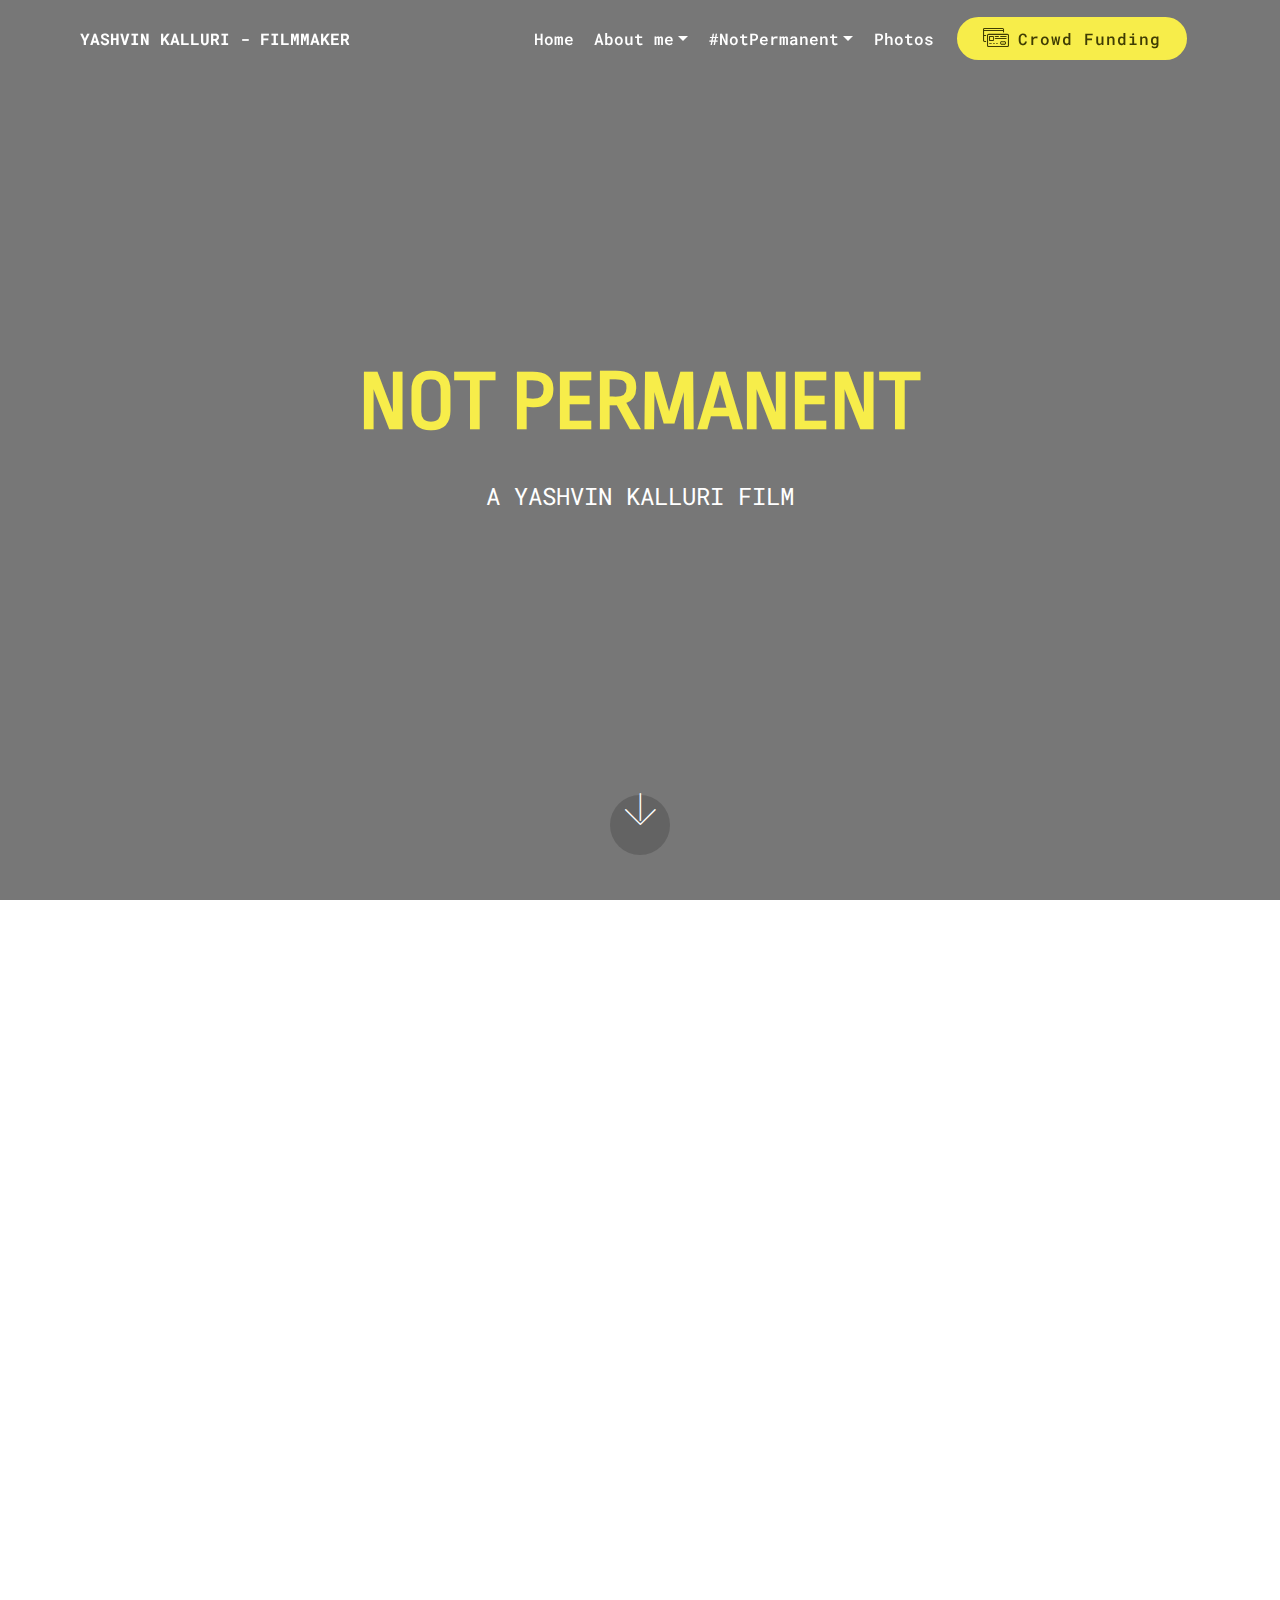
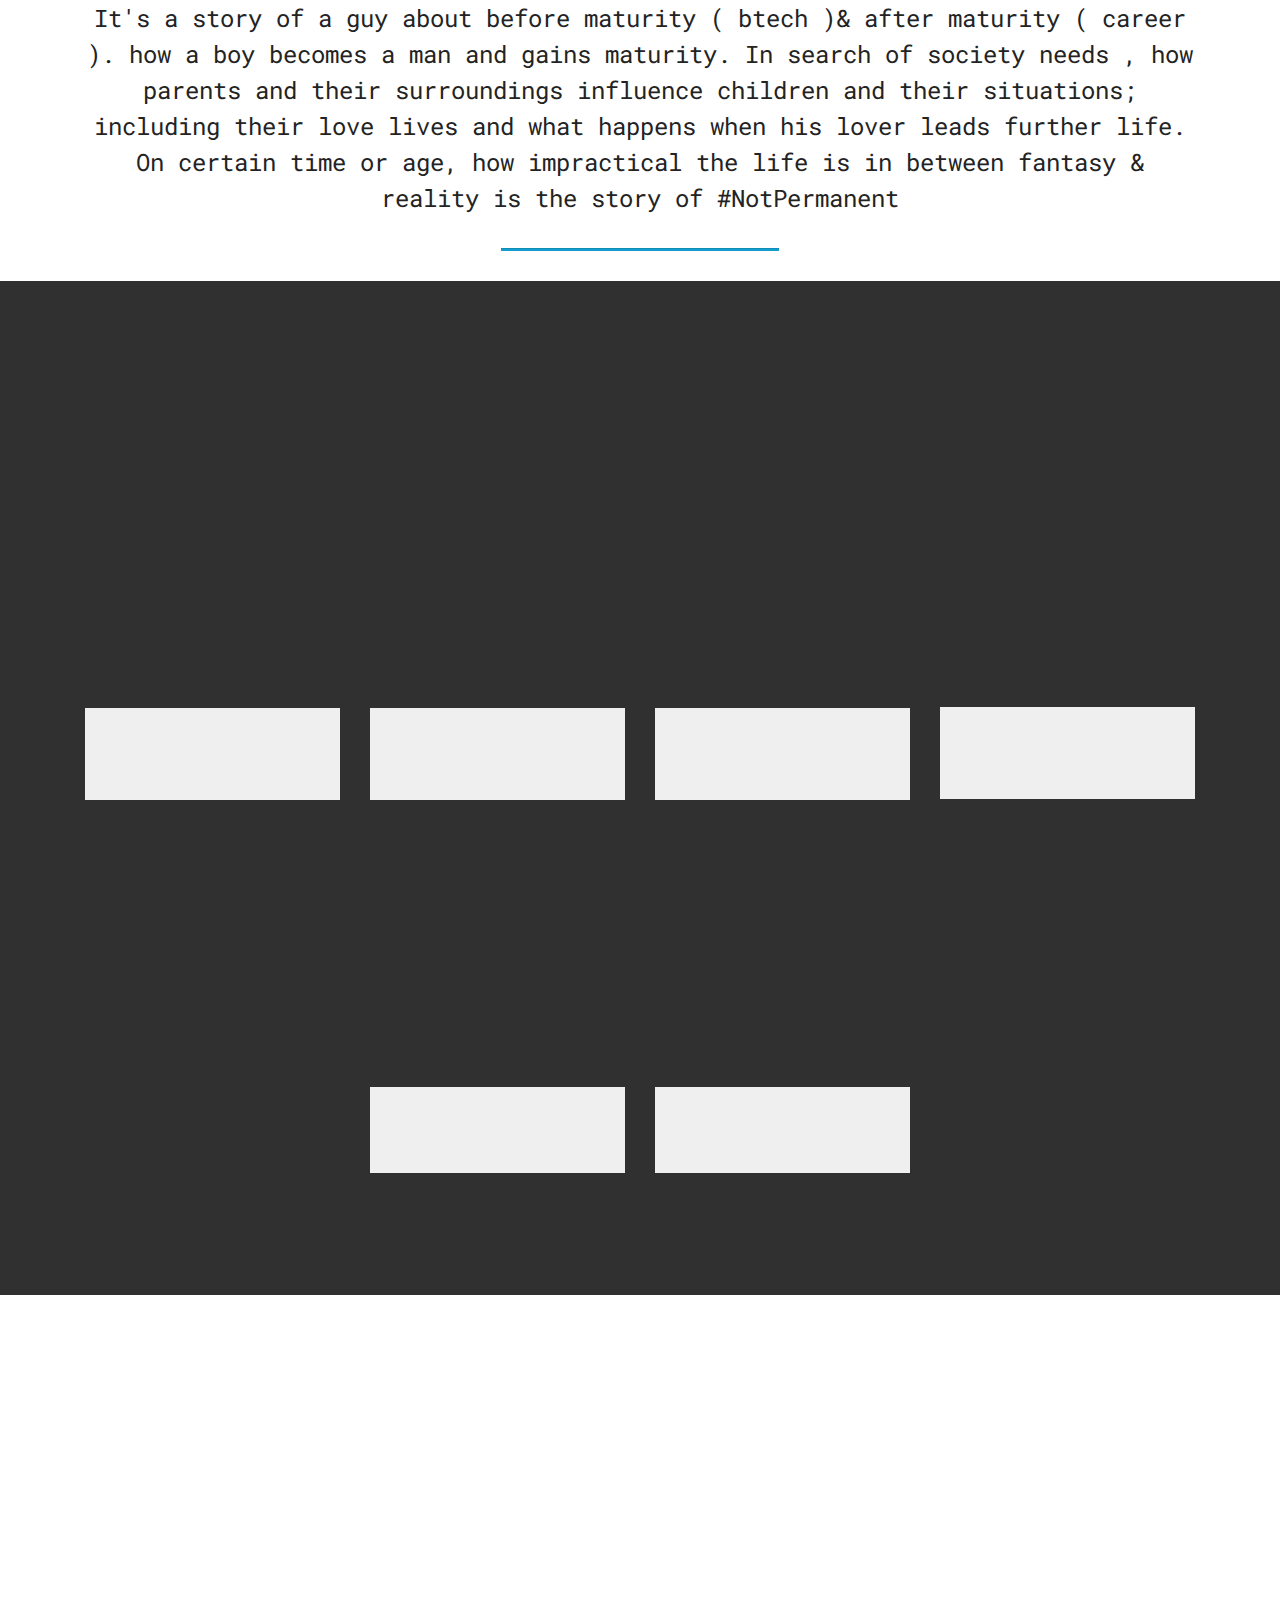
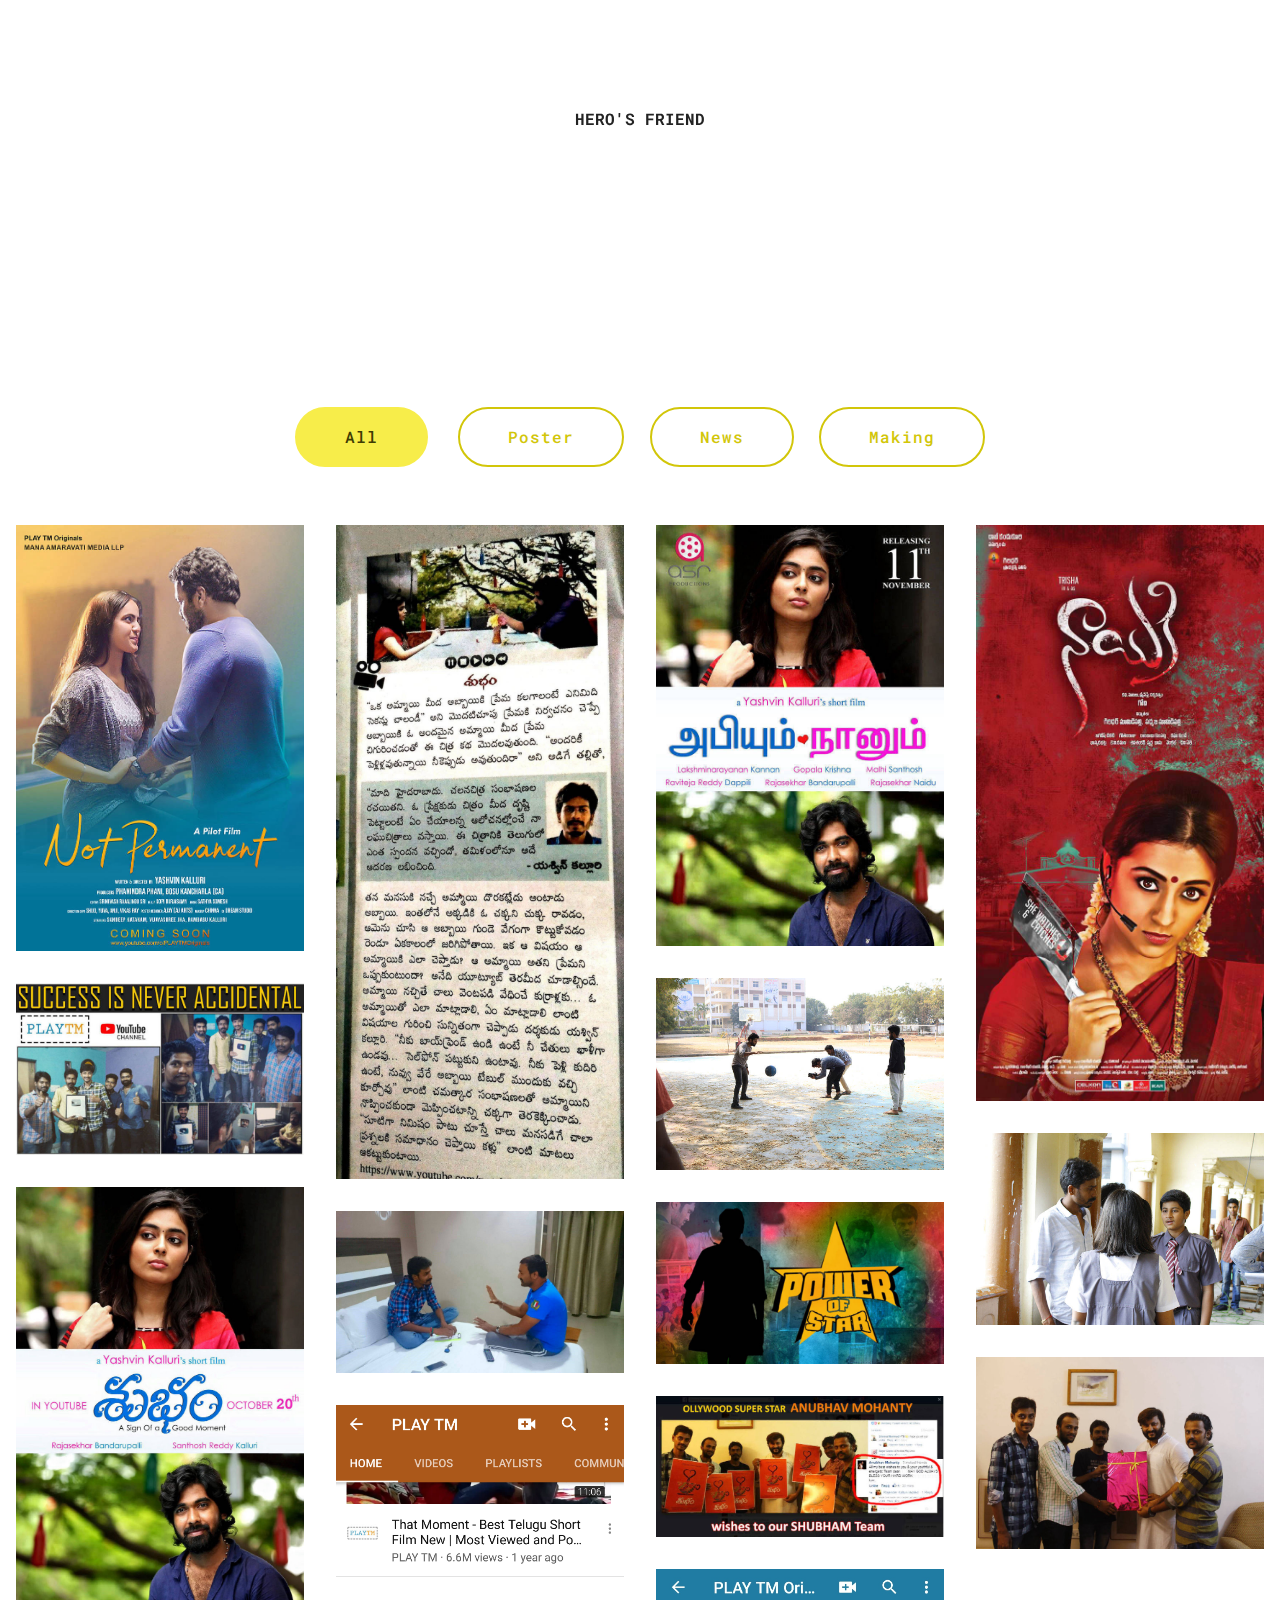
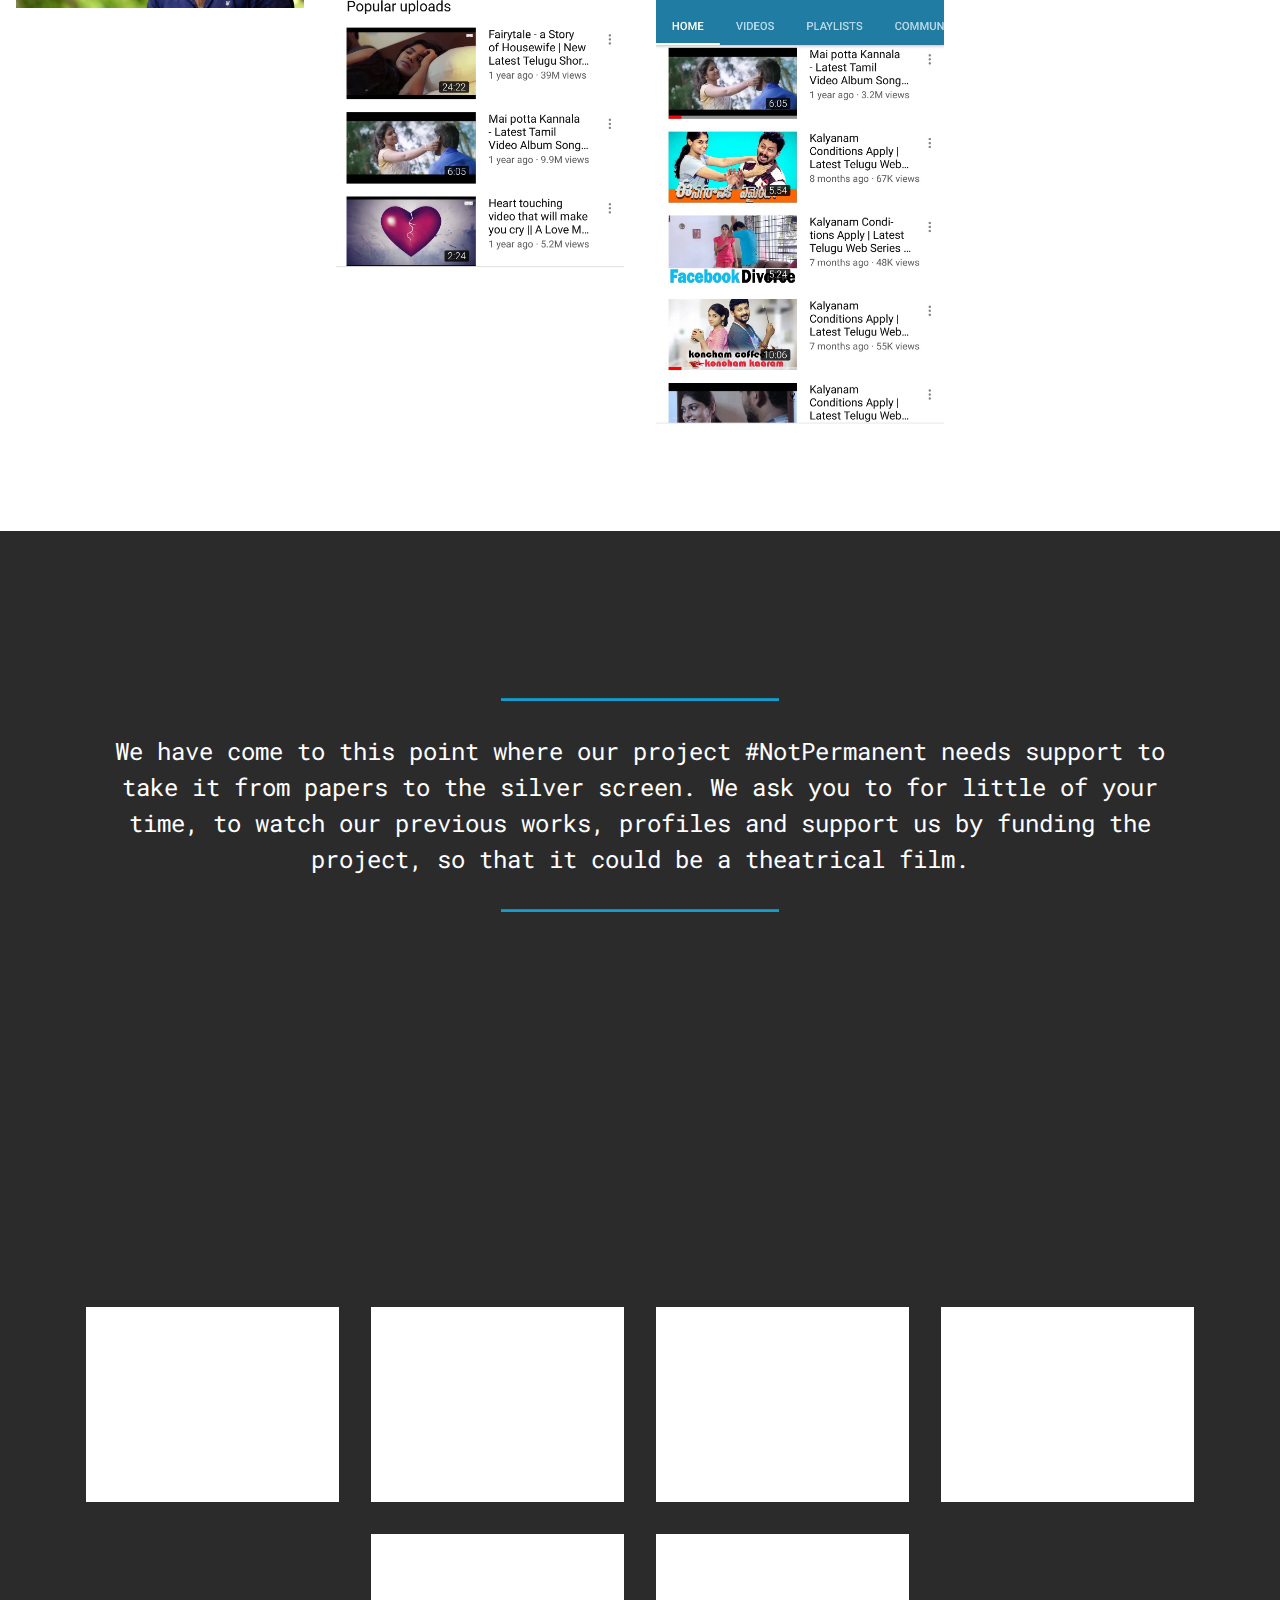
==== commit b6d8e0fa: "live websie" ====
--- a/index.html
+++ b/index.html
@@ -1,7 +1,7 @@
 <!DOCTYPE html>
-<html >
+<html>
 <head>
-
+  <!-- Site made with Mobirise Website Builder v4.9.4, https://mobirise.com -->
   <meta charset="UTF-8">
   <meta http-equiv="X-UA-Compatible" content="IE=edge">
   <meta name="generator" content="Mobirise v4.9.4, mobirise.com">
@@ -9,12 +9,1173 @@
   <link rel="shortcut icon" href="assets/images/team-128x85.png" type="image/x-icon">
   <meta name="description" content="">
   <title>Yashvin Kalluri</title>
-  
+  <link rel="stylesheet" href="assets/web/assets/mobirise-icons2/mobirise2.css">
+  <link rel="stylesheet" href="assets/web/assets/mobirise-icons/mobirise-icons.css">
+  <link rel="stylesheet" href="assets/tether/tether.min.css">
+  <link rel="stylesheet" href="assets/bootstrap/css/bootstrap.min.css">
+  <link rel="stylesheet" href="assets/bootstrap/css/bootstrap-grid.min.css">
+  <link rel="stylesheet" href="assets/bootstrap/css/bootstrap-reboot.min.css">
+  <link rel="stylesheet" href="assets/dropdown/css/style.css">
+  <link rel="stylesheet" href="assets/animatecss/animate.min.css">
+  <link rel="stylesheet" href="assets/socicon/css/styles.css">
+  <link rel="stylesheet" href="assets/theme/css/style.css">
+  <link rel="stylesheet" href="assets/gallery/style.css">
+  <link rel="stylesheet" href="assets/mobirise/css/mbr-additional.css" type="text/css">
   
   
   
 </head>
 <body style="overflow-x: hidden;">
-  Coming soon...
+  <section class="menu cid-qTkzRZLJNu" once="menu" id="menu1-0">
+
+    
+
+    <nav class="navbar navbar-expand beta-menu navbar-dropdown align-items-center navbar-fixed-top navbar-toggleable-sm bg-color transparent">
+        <button class="navbar-toggler navbar-toggler-right" type="button" data-toggle="collapse" data-target="#navbarSupportedContent" aria-controls="navbarSupportedContent" aria-expanded="false" aria-label="Toggle navigation">
+            <div class="hamburger">
+                <span></span>
+                <span></span>
+                <span></span>
+                <span></span>
+            </div>
+        </button>
+        <div class="menu-logo">
+            <div class="navbar-brand">
+                
+                <span class="navbar-caption-wrap"><a class="navbar-caption text-white display-4" href="#top">YASHVIN KALLURI - FILMMAKER</a></span>
+            </div>
+        </div>
+        <div class="collapse navbar-collapse" id="navbarSupportedContent">
+            <ul class="navbar-nav nav-dropdown" data-app-modern-menu="true"><li class="nav-item">
+                    <a class="nav-link link text-white display-4" href="index.html#header2-1">
+                        
+                        Home</a>
+                </li>
+                    <li class="nav-item dropdown open">
+                        <a class="nav-link link text-white dropdown-toggle display-4" href="index.html#aboutme" data-toggle="dropdown-submenu">About me</a>
+                            <div class="dropdown-menu">
+                                <a class="text-white dropdown-item display-4" href="index.html#featurefilm">Feature Films</a>
+                                <a class="text-white dropdown-item display-4" href="index.html#shortfilms">Short-films</a>
+                                <a class="text-white dropdown-item display-4" href="index.html#playtm">YouTube Channel</a>
+                            </div>
+                    </li>
+                            
+                            <li class="nav-item dropdown"><a class="nav-link link text-white dropdown-toggle display-4" href="index.html#content5-h" data-toggle="dropdown-submenu" aria-expanded="false">#NotPermanent</a><div class="dropdown-menu"><a class="text-white dropdown-item display-4" href="index.html#content5-h">Behind the concept</a><a class="text-white dropdown-item display-4" href="index.html#content4-i">Synopsis</a><a class="text-white dropdown-item display-4" href="index.html#team1-7">Team</a><a class="text-white dropdown-item display-4" href="index.html#testimonials-slider1-c">Characters</a></div></li><li class="nav-item"><a class="nav-link link text-white display-4" href="index.html#content4-r">
+                        
+                        Photos</a></li></ul>
+            <div class="navbar-buttons mbr-section-btn">
+                <a class="btn btn-sm btn-primary display-4" href="index.html#content4-l"><span class="mbri-credit-card mbr-iconfont mbr-iconfont-btn"></span>
+                    
+                    Crowd Funding</a></div>
+        </div>
+    </nav>
+</section>
+
+<section class="engine"><a href="https://mobirise.info/j">website templates</a></section><section class="cid-qTkA127IK8 mbr-fullscreen" data-bg-video="https://www.youtube.com/watch?v=TNMiyx_47bs" id="header2-1">
+
+    
+
+    <div class="mbr-overlay" style="opacity: 0.5; background-color: rgb(0, 0, 0);"></div>
+
+    <div class="container align-center">
+        <div class="row justify-content-md-center">
+            <div class="mbr-white col-md-10">
+                <h1 class="mbr-section-title mbr-bold pb-3 mbr-fonts-style display-1">
+                    NOT PERMANENT</h1>
+                
+                <p class="mbr-text pb-3 mbr-fonts-style display-5">A YASHVIN KALLURI FILM</p>
+                
+            </div>
+        </div>
+    </div>
+    <div class="mbr-arrow hidden-sm-down" aria-hidden="true">
+        <a href="#next">
+            <i class="mbri-down mbr-iconfont"></i>
+        </a>
+    </div>
+</section>
+
+<section class="features11 cid-rjFy03Tv2U" id="aboutme">
+
+    
+
+    
+
+    <div class="container">   
+        <div class="col-md-12">
+            <div class="media-container-row">
+                <div class="mbr-figure m-auto" style="width: 50%;">
+                    <img src="assets/images/10615959-826966964029743-6219585656257770696-n-1-653x960.jpg" alt="Yashvin" title="Yashvin">
+                </div>
+                <div class=" align-left aside-content">
+                    <h2 class="mbr-title pt-2 mbr-fonts-style display-1">
+                        ABOUT ME</h2>
+                    <div class="mbr-section-text">
+                            
+                        <p class="mbr-text mb-5 pt-3 mbr-light mbr-fonts-style display-5">I've done my 'BTech' in Electronics & Communication Engineering, passed out in the year 2013. I then directly entered movies without trying for any job. Believing in my abilities as a writer, I had started my journey as an 'Assistant Director & Dialogue writer' , with an ultimate aim of making the best movies while taking an inspiration of great directors 'Ron Rricke' , 'Yashraj' , 'Raju Hirani' & 'S.V Krishna Reddy'</p>
+
+                        
+
+                    </div>
+
+                   
+                </div>
+            </div>
+        </div> 
+    </div>          
+</section>
+
+
+<section class="mbr-section content4 cid-rkHEzeOxLU" id="featurefilm">
+        <div class="container">
+            <div class="media-container-row">
+                <div class="title col-12 col-md-8">
+                    <h2 class="align-center pb-3 mbr-fonts-style display-2">MY Feature Film Experiences</h2>
+                </div>
+            </div>
+        </div>
+    </section>
+    
+    <section class="header7 cid-rkHEWDtdFj" id="" style="background: #d84343">
+        <div class="container">
+            <div class="media-container-row">
+    
+                <div class="media-content align-right">
+                    <h1 class="mbr-section-title mbr-white pb-3 mbr-fonts-style display-2"><strong>Inaa Ishtam Nuvvu</strong></h1>
+                    <h4>Worked as an asst director</h4>
+                    <div class="mbr-section-text mbr-white pb-3">
+                        <p class="mbr-text mbr-fonts-style display-5">
+                                A Telugu Movie Starring 'Naveen Vijay Krishna' & 'Keerthi Suresh' Produced by 'Chanti Addala' Directed by 'Ram Prasad Raguthu'<br></p>
+                    </div>
+                    
+                </div>
+    
+                <div class="mbr-figure" style="width: 100%;"><iframe class="mbr-embedded-video" src="https://www.youtube.com/embed/UCa9GHfnn5s?rel=0&amp;amp;showinfo=0&amp;autoplay=0&amp;loop=0" width="1280" height="720" frameborder="0" allowfullscreen></iframe></div>
+    
+            </div>
+        </div>
+        
+    </section>
+
+    <section class="header7 cid-rkHJDuXTmz" id="header7-17" style="margin-bottom: 100px; background: #4fbd58">
+
+        <div class="container">
+            <div class="media-container-row">
+    
+                <div class="media-content align-right">
+                    <h1 class="mbr-section-title mbr-white pb-3 mbr-fonts-style display-2"><strong>
+                        Nayaki/Nayagi
+                    </strong></h1>
+                    <h4 style="text-align: left">Worked as a Dialogue Writer</h4>
+                    <div class="mbr-section-text mbr-white pb-3">
+                        <p class="mbr-text mbr-fonts-style display-5">A Telugu, Tamil Bilingual Movie, Starring 'Trisha Krishnan' Produced by 'Thenandal Films & Giridhar Productions' Directed by 'Govi'.
+
+    </p>
+                    </div>
+                    
+                </div>
+    
+                <div class="mbr-figure" style="width: 100%;"><iframe class="mbr-embedded-video" src="https://www.youtube.com/embed/ghOYGNIsmU0?rel=0&amp;amp;showinfo=0&amp;autoplay=0&amp;loop=0" width="1280" height="720" frameborder="0" allowfullscreen></iframe></div>
+                
+    
+            </div>
+        </div>
+    </section>
+    
+    
+    
+
+
+
+
+
+
+
+<section class="mbr-section content4 cid-rkHEzeOxLU" id="shortfilms">
+
+    
+
+    <div class="container">
+        <div class="media-container-row">
+            <div class="title col-12 col-md-8">
+                <h2 class="align-center pb-3 mbr-fonts-style display-2">MY SHORT-FILMS</h2>
+                
+                
+            </div>
+        </div>
+    </div>
+</section>
+
+<section class="header7 cid-rkHEWDtdFj" id="header7-16">
+
+    
+
+    
+
+    <div class="container">
+        <div class="media-container-row">
+
+            <div class="media-content align-right">
+                <h1 class="mbr-section-title mbr-white pb-3 mbr-fonts-style display-2"><strong>Power of Star&nbsp;</strong></h1>
+                <div class="mbr-section-text mbr-white pb-3">
+                    <p class="mbr-text mbr-fonts-style display-5">
+                        It's a Story that how a star can inspire his fans. Being a part of it &amp; being a fan of Pawan Kalyan sir. I tried to show reality how he has inspiring his fans &amp; how fans are influencing.<br><br>Released in 2015<br></p>
+                </div>
+                
+            </div>
+
+            <div class="mbr-figure" style="width: 100%;"><iframe class="mbr-embedded-video" src="https://www.youtube.com/embed/FlBGkxWtesI?rel=0&amp;amp;showinfo=0&amp;autoplay=0&amp;loop=0" width="1280" height="720" frameborder="0" allowfullscreen></iframe></div>
+
+        </div>
+    </div>
+</section>
+
+<section class="header7 cid-rkHJDuXTmz" id="header7-17">
+
+    <div class="container">
+        <div class="media-container-row">
+
+            <div class="media-content align-right">
+                <h1 class="mbr-section-title mbr-white pb-3 mbr-fonts-style display-2"><strong>
+                    Shubham
+                </strong></h1>
+                <div class="mbr-section-text mbr-white pb-3">
+                    <p class="mbr-text mbr-fonts-style display-5">A routine &amp; vexed coffee day story. Practically made this as a shortfilm to know that how far I can engage an audience with the presentation. A new experience made me to learn alot with this project!
+<br>
+<br>Released in Oct, 2016<br></p>
+                </div>
+                
+            </div>
+
+            <div class="mbr-figure" style="width: 100%;"><iframe class="mbr-embedded-video" src="https://www.youtube.com/embed/-aGZItnPTG4?rel=0&amp;amp;showinfo=0&amp;autoplay=0&amp;loop=0" width="1280" height="720" frameborder="0" allowfullscreen></iframe></div>
+            
+
+        </div>
+    </div>
+</section>
+
+<section class="header7 cid-rkHJEOvoRd" id="header7-18">
+
+    
+
+    
+
+    <div class="container">
+        <div class="media-container-row">
+
+            <div class="media-content align-right">
+                <h1 class="mbr-section-title mbr-white pb-3 mbr-fonts-style display-2"><strong>Abhiyum Naanum</strong><strong>&nbsp;</strong></h1>
+                <div class="mbr-section-text mbr-white pb-3">
+                    <p class="mbr-text mbr-fonts-style display-5">A routine &amp; vexed coffee day story. Practically made this as a shortfilm to know that how far I can engage an audience with the presentation. A new experience made me to learn alot with this project! 
+<br>
+<br>Released in Nov, 2016</p>
+                </div>
+                
+            </div>
+
+            <div class="mbr-figure" style="width: 100%;"><iframe class="mbr-embedded-video" src="https://www.youtube.com/embed/uWA_N0xxnRA?rel=0&amp;amp;showinfo=0&amp;autoplay=0&amp;loop=0" width="1280" height="720" frameborder="0" allowfullscreen></iframe></div>
+
+        </div>
+    </div>
+</section>
+
+
+<section class="mbr-section content4 cid-rkHEzeOxLU" id="playtm" style="margin-top: 100px;">
+    <div class="container">
+        <div class="media-container-row">
+            <div class="title col-12 col-md-8">
+                <h2 class="align-center pb-3 mbr-fonts-style display-2"><span><img src="assets/images/playtm_logo.jpg" height="65" /></span> - My YouTube Channel</h2>
+            </div>
+        </div>
+    </div>
+</section>
+
+
+<section class="features11 cid-rjFy03Tv2U" id="">
+
+    <div class="container">   
+        <div class="col-md-12">
+            <div class="media-container-row">
+                <div class="mbr-figure m-auto" style="width: 50%;">
+                    <img src="assets/images/play-tm-1-lack-subscribers-celebrations-1000x598.jpg" alt="PlayTM" title="PlayTM">
+                </div>
+                <div class=" align-left aside-content">
+                    
+                    <div class="mbr-section-text">
+                        <p class="mbr-text mb-5 pt-3 mbr-light mbr-fonts-style display-5">A Youtube platform to dub the best short films & web series from different languages to telugu & vice versa, Established in Feb 2017. The Concept behind this channel is to give wider reach to talented work, irrespective of language barrier. </p>
+                        <p>
+                            <a style="color: #007bff" href="https://www.youtube.com/c/PLAYTMOriginals" target="_blank" >https://www.youtube.com/c/PLAYTMOriginals</a>
+                        </p>
+                    </div>
+
+                   
+                </div>
+            </div>
+        </div> 
+    </div>          
+</section>
+
+
+
+
+<section class="mbr-section content5 cid-rkclbsVNJZ mbr-parallax-background" id="content5-h">
+
+    
+
+    <div class="mbr-overlay" style="opacity: 0.6; background-color: rgb(35, 35, 35);">
+    </div>
+
+    <div class="container">
+        <div class="media-container-row">
+            <div class="title col-12 col-md-8">
+                <h2 class="align-center mbr-bold mbr-white pb-3 mbr-fonts-style display-1">
+                    NOT PERMANENT</h2>
+                <h3 class="mbr-section-subtitle align-center mbr-light mbr-white pb-3 mbr-fonts-style display-5">
+                    A PILOT FILM</h3>
+                
+                
+            </div>
+        </div>
+    </div>
+</section>
+
+
+
+
+
+
+<section class="mbr-section content4 cid-rkCbRzw4tV" id="content4-y">
+
+    
+
+    <div class="container">
+        <div class="media-container-row">
+            <div class="title col-12 col-md-8">
+                <h2 class="align-center pb-3 mbr-fonts-style display-2">BEHIND THE CONCEPT OF CROWD FUND</h2>
+                
+                
+            </div>
+        </div>
+    </div>
+</section>
+
+<section class="mbr-section article content1 cid-rkBVUg4HcG" id="content1-t">
+    
+     
+
+    <div class="container">
+        <div class="media-container-row">
+            <div class="mbr-text col-12 mbr-fonts-style display-7 col-md-10">
+                <p>
+                    <strong>“NOT PERMANENT”.</strong>  Hope you might wonder about the story line in it or may be question me about what do I want to convey? Yup you are right, there’s no story in it, since this ‘Legendry-Saga’wouldn’t fit in a short film or any independent span in fact. Is it my story? Definitely not, this is narrated out of my personal inspiration from many lives like your's and things that might have happened or happening around the society, which is also the drive behind terming this as ‘Legendry-Saga’. 
+                </p>
+
+                <p>
+                        In order to film this, I could barely find the Manager’s schedule to narrate the story, let-alone finding Hero’s time. The other option is either to find the newcomers but this won’t be market viable in this case, also adding to this; Prime Investors these days are offering to act in this film, with all due respect we have rejected them. We wanted to do a Viewable Movie ethically! This fired a thought in us like “Instead of 10 sponsor investing 10 Lakh , we want to get a million viewers contributing 10 RS each". Optimistically you understand us here. Yes, we can definitely film this with your presence and we owe our tributes to you all for the same.
+                </p>
+                    
+                <p>
+                        This Pilot project is just one percent of what we want to express.  Hopefully you admire our work here, if yes; we appeal you to consider our bold-request on “Fund-Contribution”. Rest assured about our casting, technicians and their expertise; also be certain about the nostalgic moments in the movie that resemble with your own life style, of course the movie will end with giving you the joyful & proud moments. To know more about us; Contact us!
+
+                </p>
+            </div>
+        </div>
+    </div>
+</section>
+
+<section class="mbr-section content4 cid-rkclgVwWXo" id="content4-i">
+
+    
+
+    <div class="container">
+        <div class="media-container-row">
+            <div class="title col-12 col-md-8">
+                <h2 class="align-center pb-3 mbr-fonts-style display-2">
+                    SYNOPSIS</h2>
+                
+                
+            </div>
+        </div>
+    </div>
+</section>
+
+<section class="mbr-section article content9 cid-rkBWyPF5Ex" id="content9-u">
+    
+     
+
+    <div class="container">
+        <div class="inner-container" style="width: 100%;">
+            <hr class="line" style="width: 25%;">
+            <div class="section-text align-center mbr-fonts-style display-5">
+                    It's a story of a guy about before maturity ( btech )& after maturity ( career ). how a boy becomes a man and gains maturity. In search of society needs , how parents and their surroundings influence children and their situations; including their love lives and what happens when his lover leads further life. On certain time or age, how impractical the life is in between fantasy & reality is the story of #NotPermanent
+            </div>
+            <hr class="line" style="width: 25%;">
+        </div>
+        </div>
+</section>
+
+<section class="team1 cid-rjFBEfxAiw mbr-parallax-background" id="team1-7">
+    
+    
+    <div class="mbr-overlay" style="opacity: 0.8; background-color: rgb(0, 0, 0);">
+    </div>
+    <div class="container align-center">
+        <h2 class="pb-3 mbr-fonts-style mbr-section-title display-2">
+            TEAM</h2>
+        
+        <div class="row media-row">
+            
+        <div class="team-item col-lg-3 col-md-6">
+                <div class="item-image">
+                    <img src="assets/images/1-500x500.jpg" alt="" title="">
+                </div>
+                <div class="item-caption py-3">
+                    <div class="item-name px-2">
+                        <p class="mbr-fonts-style display-5">
+                           Yashvin kalluri</p>
+                    </div>
+                    <div class="item-role px-2">
+                        <p>Writer, Director</p>
+                    </div>
+                    
+                </div>
+            </div><div class="team-item col-lg-3 col-md-6">
+                <div class="item-image">
+                    <img src="assets/images/2-500x500.jpg" alt="" title="">
+                </div>
+                <div class="item-caption py-3">
+                    <div class="item-name px-2">
+                        <p class="mbr-fonts-style display-5">
+                           Gopi DS</p>
+                    </div>
+                    <div class="item-role px-2">
+                        <p>Cinematography</p>
+                    </div>
+                    
+                </div>
+            </div><div class="team-item col-lg-3 col-md-6">
+                <div class="item-image">
+                    <img src="assets/images/varun-sunil-2-500x500.jpg" alt="" title="">
+                </div>
+                <div class="item-caption py-3">
+                    <div class="item-name px-2">
+                        <p class="mbr-fonts-style display-5">
+                           Varun Sunil</p>
+                    </div>
+                    <div class="item-role px-2">
+                        <p>Music Director (Masala Coffee)</p>
+                    </div>
+                    
+                </div>
+            </div><div class="team-item col-lg-3 col-md-6">
+                <div class="item-image">
+                    <img src="assets/images/creative_head.jpg" alt="" title="">
+                </div>
+                <div class="item-caption py-3">
+                    <div class="item-name px-2">
+                        <p class="mbr-fonts-style display-5">
+                            Bosu Kancharla</p>
+                    </div>
+                    <div class="item-role px-2">
+                        <p>Creative Head</p>
+                    </div>
+                    
+                </div>
+            </div>
+        <div class="team-item col-lg-3 col-md-6">
+                <div class="item-image">
+                    <img src="assets/images/editor.jpg" alt="" title="">
+                </div>
+                <div class="item-caption py-3">
+                    <div class="item-name px-2">
+                        <p class="mbr-fonts-style display-5" style="font-size: 20px;">
+                            Srinivasa Rajalingu</p>
+                    </div>
+                    <div class="item-role px-2">
+                        <p>Technical Head</p>
+                    </div>
+                    
+                </div>
+            </div>
+            <div class="team-item col-lg-3 col-md-6">
+                    <div class="item-image">
+                        <img src="assets/images/img2.jpg" alt="" title="">
+                    </div>
+                    <div class="item-caption py-3">
+                        <div class="item-name px-2">
+                            <p class="mbr-fonts-style display-5" style="font-size: 20px;">
+                                Vishnu Vardhan K</p>
+                        </div>
+                        <div class="item-role px-2" >
+                            <p>Sound Designer </p>
+                        </div>
+                        
+                    </div>
+                </div>
+
+
+        </div>    
+    </div>
+</section>
+
+<section class="carousel slide testimonials-slider cid-rjFJSAuU5l" data-interval="false" id="testimonials-slider1-c">
+    
+    
+
+    
+
+    <div class="container text-center">
+        <h2 class="pb-5 mbr-fonts-style display-2">
+            CHARACTERS (ALIKE)</h2>
+
+        <div class="carousel slide" role="listbox" data-pause="true" data-keyboard="false" data-ride="carousel" data-interval="5000">
+            <div class="carousel-inner">
+                
+                
+            <div class="carousel-item">
+                    <div class="user col-md-8">
+                        <div class="user_image">
+                            <img src="assets/images/hero-frendd-1-400x400.jpg" alt="" title="">
+                        </div>
+                        <div class="user_text pb-3">
+                            <p class="mbr-fonts-style display-7"></p>
+                        </div>
+                        <div class="user_name mbr-bold pb-2 mbr-fonts-style display-7">
+                            HERO'S FRIEND</div>
+                        
+                    </div>
+                </div><div class="carousel-item">
+                    <div class="user col-md-8">
+                        <div class="user_image">
+                            <img src="assets/images/hero-mother-400x400.jpg" alt="" title="">
+                        </div>
+                        <div class="user_text pb-3">
+                            <p class="mbr-fonts-style display-7"></p>
+                        </div>
+                        <div class="user_name mbr-bold pb-2 mbr-fonts-style display-7">
+                            HERO'S MOTHER</div>
+                        
+                    </div>
+                </div><div class="carousel-item">
+                    <div class="user col-md-8">
+                        <div class="user_image">
+                            <img src="assets/images/hero-1-400x604.jpg" alt="" title="">
+                        </div>
+                        <div class="user_text pb-3">
+                            <p class="mbr-fonts-style display-7"></p>
+                        </div>
+                        <div class="user_name mbr-bold pb-2 mbr-fonts-style display-7">
+                            HERO</div>
+                        
+                    </div>
+                </div><div class="carousel-item">
+                    <div class="user col-md-8">
+                        <div class="user_image">
+                            <img src="assets/images/heroine-4-1-400x344.jpg" alt="" title="">
+                        </div>
+                        <div class="user_text pb-3">
+                            <p class="mbr-fonts-style display-7"></p>
+                        </div>
+                        <div class="user_name mbr-bold pb-2 mbr-fonts-style display-7">
+                            HEROINE</div>
+                        
+                    </div>
+                </div><div class="carousel-item">
+                    <div class="user col-md-8">
+                        <div class="user_image">
+                            <img src="assets/images/jeeva.jpg" alt="" title="">
+                        </div>
+                        <div class="user_text pb-3">
+                            <p class="mbr-fonts-style display-7"></p>
+                        </div>
+                        <div class="user_name mbr-bold pb-2 mbr-fonts-style display-7">
+                            HERO'S FATHER</div>
+                        
+                    </div>
+                </div><div class="carousel-item">
+                    <div class="user col-md-8">
+                        <div class="user_image">
+                            <img src="assets/images/lecturer-1-400x339.jpg" alt="" title="">
+                        </div>
+                        <div class="user_text pb-3">
+                            <p class="mbr-fonts-style display-7"></p>
+                        </div>
+                        <div class="user_name mbr-bold pb-2 mbr-fonts-style display-7">
+                            HEROINE'S FATHER</div>
+                        
+                    </div>
+                </div></div>
+
+            <div class="carousel-controls">
+                <a class="carousel-control-prev" role="button" data-slide="prev">
+                  <span aria-hidden="true" class="mbri-arrow-prev mbr-iconfont"></span>
+                  <span class="sr-only">Previous</span>
+                </a>
+                
+                <a class="carousel-control-next" role="button" data-slide="next">
+                  <span aria-hidden="true" class="mbri-arrow-next mbr-iconfont"></span>
+                  <span class="sr-only">Next</span>
+                </a>
+            </div>
+        </div>
+    </div>
+</section>
+
+<section class="mbr-section content4 cid-rkcI2LPmQ3" id="content4-r">
+
+    
+
+    <div class="container">
+        <div class="media-container-row">
+            <div class="title col-12 col-md-8">
+                <h2 class="align-center pb-3 mbr-fonts-style display-1">PHOTOS</h2>
+                
+                
+            </div>
+        </div>
+    </div>
+</section>
+
+<section class="mbr-gallery mbr-slider-carousel cid-rjFDXOeTRC" id="gallery2-a">
+
+    
+
+    <div>
+        <div>
+            <!-- Filter -->
+            <div class="mbr-gallery-filter container gallery-filter-active">
+                <ul buttons="0">
+                    <li class="mbr-gallery-filter-all"><a class="btn btn-md btn-primary-outline active display-7" href="">All</a></li>
+                </ul>
+            </div>
+            <!-- Gallery -->
+            <div class="mbr-gallery-row">
+                <div class="mbr-gallery-layout-default">
+                    <div>
+                        <div>
+                            <div class="mbr-gallery-item mbr-gallery-item--p2" data-video-url="false" data-tags="Poster">
+                                <div href="#lb-gallery2-a" data-slide-to="0" data-toggle="modal"><img src="assets/images/not-permanent-pilot-poster-675x1000-675x1000.jpg" alt="" title=""><span class="icon-focus"></span></div>
+                            </div>
+                            <div class="mbr-gallery-item mbr-gallery-item--p2" data-video-url="false" data-tags="News">
+                                <div href="#lb-gallery2-a" data-slide-to="1" data-toggle="modal"><img src="assets/images/eenadu-velugu-paper-article-about-short-film-shubham-1054x2395-800x1818.jpg" alt="" title=""><span class="icon-focus"></span></div>
+                            </div>
+                            <div class="mbr-gallery-item mbr-gallery-item--p2" data-video-url="false" data-tags="Poster">
+                                <div href="#lb-gallery2-a" data-slide-to="2" data-toggle="modal"><img src="assets/images/abhiyum-naanum-2nd-short-film-poster-684x1000-684x1000.jpg" alt="" title=""><span class="icon-focus"></span></div>
+                            </div>
+                            <div class="mbr-gallery-item mbr-gallery-item--p2" data-video-url="false" data-tags="Poster">
+                                <div href="#lb-gallery2-a" data-slide-to="3" data-toggle="modal"><img src="assets/images/nayaki-as-a-dialogue-writer-2nd-movie-1-600x1200-600x1200.jpg" alt="" title=""><span class="icon-focus"></span></div>
+                            </div>
+                            <div class="mbr-gallery-item mbr-gallery-item--p2" data-video-url="false" data-tags="Poster">
+                                <div href="#lb-gallery2-a" data-slide-to="4" data-toggle="modal"><img src="assets/images/img-9935-1000x667.jpg" alt="" title=""><span class="icon-focus"></span></div>
+                            </div>
+                            <div class="mbr-gallery-item mbr-gallery-item--p2" data-video-url="false" data-tags="Poster">
+                                <div href="#lb-gallery2-a" data-slide-to="5" data-toggle="modal"><img src="assets/images/play-tm-1-lack-subscribers-celebrations-1000x598-800x478.jpg" alt="" title=""><span class="icon-focus"></span></div>
+                            </div>
+                            <div class="mbr-gallery-item mbr-gallery-item--p2" data-video-url="false" data-tags="Making">
+                                <div href="#lb-gallery2-a" data-slide-to="6" data-toggle="modal"><img src="assets/images/not-permanent-1st-shedule-working-still-as-a-director-1000x667.jpg" alt="" title=""><span class="icon-focus"></span></div>
+                            </div>
+                            <div class="mbr-gallery-item mbr-gallery-item--p2" data-video-url="false" data-tags="Making">
+                                <div href="#lb-gallery2-a" data-slide-to="7" data-toggle="modal"><img src="assets/images/shubham-2nd-short-film-poster-1401x2048-800x1169.jpg" alt="" title=""><span class="icon-focus"></span></div>
+                            </div>
+                            <div class="mbr-gallery-item mbr-gallery-item--p2" data-video-url="false" data-tags="Making">
+                                <div href="#lb-gallery2-a" data-slide-to="8" data-toggle="modal"><img src="assets/images/power-of-star-1st-short-film-on-pawan-kalyan-1280x720-800x450.jpg" alt="" title=""><span class="icon-focus"></span></div>
+                            </div>
+                            
+                            <div class="mbr-gallery-item mbr-gallery-item--p2" data-video-url="false" data-tags="Making">
+                                <div href="#lb-gallery2-a" data-slide-to="9" data-toggle="modal"><img src="assets/images/nayagi-story-discussions-with-director-1599x899-800x450.jpg" alt="" title=""><span class="icon-focus"></span></div>
+                            </div>
+                          
+                            <div class="mbr-gallery-item mbr-gallery-item--p2" data-video-url="false" data-tags="Poster">
+                                <div href="#lb-gallery2-a" data-slide-to="10" data-toggle="modal"><img src="assets/images/shubham-short-film-poster-launch-with-odia-super-star-anubhav-mohanty-member-of-parliment-2000x1333-800x533.jpg" alt="" title=""><span class="icon-focus"></span></div>
+                            </div>
+                            <div class="mbr-gallery-item mbr-gallery-item--p2" data-video-url="false" data-tags="Poster">
+                                <div href="#lb-gallery2-a" data-slide-to="11" data-toggle="modal"><img src="assets/images/shubham-short-film-poster-launch-with-odia-super-star-anubhav-mohanty-member-of-parliment-1-1349x663-800x393.jpg" alt="" title=""><span class="icon-focus"></span></div>
+                            </div>
+
+                            
+                            <div class="mbr-gallery-item mbr-gallery-item--p2" data-video-url="false" data-tags="Making">
+                                <div href="#lb-gallery2-a" data-slide-to="12" data-toggle="modal">
+                                    <img src="assets/images/sc1.png" alt="" title=""><span class="icon-focus"></span></div>
+                            </div>
+                            <div class="mbr-gallery-item mbr-gallery-item--p2" data-video-url="false" data-tags="Making">
+                                    <div href="#lb-gallery2-a" data-slide-to="13" data-toggle="modal">
+                                        <img src="assets/images/sc2.jpg" alt="" title=""><span class="icon-focus"></span></div>
+                                </div>
+                                <div class="mbr-gallery-item mbr-gallery-item--p2" data-video-url="false" data-tags="Making">
+                                        <div href="#lb-gallery2-a" data-slide-to="14" data-toggle="modal">
+                                            <img src="assets/images/img1.jpg" alt="" title=""><span class="icon-focus"></span></div>
+                                    </div>
+                            
+                        </div>
+                    </div>
+                    <div class="clearfix"></div>
+                </div>
+            </div>
+            <!-- Lightbox -->
+            <div data-app-prevent-settings="" class="mbr-slider modal fade carousel slide" tabindex="-1" data-keyboard="true" data-interval="false" id="lb-gallery2-a">
+                <div class="modal-dialog">
+                    <div class="modal-content">
+                        <div class="modal-body">
+                            <div class="carousel-inner">
+                                <div class="carousel-item"><img src="assets/images/not-permanent-pilot-poster-675x1000.jpg" alt="" title=""></div>
+                                <div class="carousel-item"><img src="assets/images/eenadu-velugu-paper-article-about-short-film-shubham-1054x2395.jpg" alt="" title=""></div>
+                                <div class="carousel-item"><img src="assets/images/abhiyum-naanum-2nd-short-film-poster-684x1000.jpg" alt="" title=""></div>
+                                <div class="carousel-item active"><img src="assets/images/nayaki-as-a-dialogue-writer-2nd-movie-1-600x1200.jpg" alt="" title=""></div>
+                                <div class="carousel-item"><img src="assets/images/img-9935-1000x667.jpg" alt="" title=""></div>
+                                <div class="carousel-item"><img src="assets/images/play-tm-1-lack-subscribers-celebrations-1000x598.jpg" alt="" title=""></div>
+                                <div class="carousel-item"><img src="assets/images/not-permanent-1st-shedule-working-still-as-a-director-1000x667-800x534.jpg" alt="" title=""></div>
+                                <div class="carousel-item"><img src="assets/images/shubham-2nd-short-film-poster-1401x2048.jpg" alt="" title=""></div>
+
+                                
+
+                                <div class="carousel-item"><img src="assets/images/power-of-star-1st-short-film-on-pawan-kalyan-1280x720.jpg" alt="" title=""></div>
+                                <div class="carousel-item"><img src="assets/images/nayagi-story-discussions-with-director-1599x899.jpg" alt="" title=""></div>
+                                
+
+                                
+                                
+                               
+                                <div class="carousel-item"><img src="assets/images/shubham-short-film-poster-launch-with-odia-super-star-anubhav-mohanty-member-of-parliment-2000x1333.jpg" alt="" title=""></div>
+                                <div class="carousel-item"><img src="assets/images/shubham-short-film-poster-launch-with-odia-super-star-anubhav-mohanty-member-of-parliment-1-1349x663.jpg" alt="" title=""></div>
+
+                                <div class="carousel-item"><img src="assets/images/sc1.png" alt="" title=""></div>
+                                <div class="carousel-item"><img src="assets/images/sc2.jpg" alt="" title=""></div>
+                                <div class="carousel-item"><img src="assets/images/img1.jpg" alt="" title=""></div>
+
+                            </div><a class="carousel-control carousel-control-prev" role="button" data-slide="prev" href="#lb-gallery2-a"><span class="mbri-left mbr-iconfont" aria-hidden="true"></span><span class="sr-only">Previous</span></a><a class="carousel-control carousel-control-next" role="button" data-slide="next" href="#lb-gallery2-a"><span class="mbri-right mbr-iconfont" aria-hidden="true"></span><span class="sr-only">Next</span></a><a class="close" href="#" role="button" data-dismiss="modal"><span class="sr-only">Close</span></a></div>
+                    </div>
+                </div>
+            </div>
+        </div>
+    </div>
+
+</section>
+
+<section class="mbr-section content4 cid-rkcDwxWVUm" id="content4-l">
+
+    
+
+    <div class="container">
+        <div class="media-container-row">
+            <div class="title col-12 col-md-8">
+                <h2 class="align-center pb-3 mbr-fonts-style display-1">CROWD FUNDING</h2>
+                
+                
+            </div>
+        </div>
+    </div>
+</section>
+
+<section class="mbr-section article content9 cid-rkcDzNpdbF" id="content9-m">
+    
+     
+
+    <div class="container">
+        <div class="inner-container" style="width: 100%;">
+            <hr class="line" style="width: 25%;">
+            <div class="section-text align-center mbr-fonts-style display-5">We have come to this point where our project #NotPermanent needs support to take it from papers to the silver screen. We ask you to for little of your time, to watch our previous works, profiles and support us by funding the project, so that it could be a theatrical film.</div>
+            <hr class="line" style="width: 25%;">
+        </div>
+        </div>
+</section>
+
+<section class="mbr-section content4 cid-rkBYS67aBJ" id="content4-w">
+
+    
+
+    <div class="container">
+        <div class="media-container-row">
+            <div class="title col-12 col-md-8">
+                <h2 class="align-center pb-3 mbr-fonts-style display-2">The model</h2>
+                
+                
+            </div>
+        </div>
+    </div>
+</section>
+
+<section class="mbr-section article content1 cid-rkBZcIP26d" id="content1-x">
+    
+     
+
+    <div class="container">
+        <div class="media-container-row">
+            <div class="mbr-text col-12 mbr-fonts-style display-7 col-md-12"><p><strong>The model we opted to crowd fund our project is called "Investor Model". Here we have different sections of investors. The details of the model are as below.</strong></p></div>
+        </div>
+    </div>
+</section>
+
+<section class="mbr-section content4 cid-rkBYsokrxB" id="content4-v">
+
+    
+
+    <div class="container">
+        <div class="media-container-row">
+            <div class="title col-12 col-md-8">
+                <h2 class="align-center pb-3 mbr-fonts-style display-2">Dissection of different level of investors.</h2>
+                
+                
+            </div>
+        </div>
+    </div>
+</section>
+
+<section class="features4 cid-rkcEuVM0ni" id="features4-o">
+    
+         
+
+    
+    <div class="container">
+        <div class="row media-row" style="justify-content: center">
+            <div class="card p-3 col-12 col-md-6 col-lg-3">
+                <div class="card-wrapper media-container-row media-container-row">
+                    <div class="card-box">
+                        <h4 class="card-title pb-3 mbr-fonts-style display-5">TIRE 1 Funders</h4>
+                        <p class="mbr-text mbr-fonts-style display-7"><strong>
+                            Rs. 25,00,000</strong> and above : 2 Funders.
+                        </p>
+                    </div>
+                </div>
+            </div>
+
+            <div class="card p-3 col-12 col-md-6 col-12 col-md-6 col-lg-3">
+                <div class="card-wrapper media-container-row">
+                    <div class="card-box">
+                        <h4 class="card-title pb-3 mbr-fonts-style display-5">TIRE 2 Funders</h4>
+                        <p class="mbr-text mbr-fonts-style display-7"><strong>
+                            Rs. 15,00,000</strong> and above : 3 Funders
+                        </p>
+                    </div>
+                </div>
+            </div>
+
+            <div class="card p-3 col-12 col-md-6 col-lg-3">
+                <div class="card-wrapper media-container-row">
+                    <div class="card-box">
+                        <h4 class="card-title pb-3 mbr-fonts-style display-5">TIRE 3 Funders</h4>
+                        <p class="mbr-text mbr-fonts-style display-7"><strong>
+                            Rs. 5,00,000</strong> and above : 5 Funders.
+                        </p>
+                    </div>
+                </div>
+            </div>
+
+            <div class="card p-3 col-12 col-md-6 col-lg-3">
+                <div class="card-wrapper media-container-row">
+                    <div class="card-box">
+                        <h4 class="card-title pb-3 mbr-fonts-style display-5">TIRE 4 Funders</h4>
+                        <p class="mbr-text mbr-fonts-style display-7"><strong>
+                            Rs. 3,00,000</strong> and above : 7 Funders.
+                        </p>
+                    </div>
+                </div>
+            </div>
+
+            <div class="card p-3 col-12 col-md-6 col-lg-3">
+                <div class="card-wrapper media-container-row">
+                    <div class="card-box">
+                        <h4 class="card-title pb-3 mbr-fonts-style display-5">TIRE 5 Funders</h4>
+                        <p class="mbr-text mbr-fonts-style display-7"><strong>
+                            Rs. 1,00,000</strong> and above : 9 Funders.
+                        </p>
+                    </div>
+                </div>
+            </div>
+
+            <div class="card p-3 col-12 col-md-6 col-lg-3">
+                <div class="card-wrapper media-container-row">
+                    <div class="card-box">
+                        <h4 class="card-title pb-3 mbr-fonts-style display-5">TIRE 6 Funders</h4>
+                        <p class="mbr-text mbr-fonts-style display-7"><strong>
+                            Rs. 10 to Rs. 1,000</strong> 
+                        </p>
+                    </div>
+                </div>
+            </div>
+
+        </div>
+    </div>
+</section>
+
+<section class="mbr-section content4 cid-rkcFhes3OI" id="content4-p">
+
+    
+
+    <div class="container">
+        <div class="media-container-row">
+            <div class="title col-12 col-md-8">
+                <h2 class="align-center pb-3 mbr-fonts-style display-2">Perks and rewards for different section of investors.</h2>
+                
+                
+            </div>
+        </div>
+    </div>
+</section>
+
+<section class="services5 cid-rkcFGDIAmT" id="services5-q">
+    <!---->
+    
+    <!---->
+    <!--Overlay-->
+    
+    <!--Container-->
+    <div class="container">
+        <div class="row">
+            <!--Titles-->
+            <div class="title pb-5 col-12">
+                
+                
+            </div>
+             <!--Card-1-->
+             <div class="card px-3 col-12">
+                <div class="card-wrapper media-container-row media-container-row">
+                    <div class="card-box">
+                        <div class="top-line pb-3">
+                            <h4 class="card-title mbr-fonts-style display-5">TIRE 1 Funders</h4>
+                            
+                        </div>
+                        <div class="">
+                            <p class="mbr-text mbr-fonts-style m-0 b-descr display-7">
+                                    They will be credited as one of the 'Producers' of the film . Will be actively participated in audio 'releases', 'press meets', as part of the marketing. Can participate and travel with cast and crew during the shoot. Will have a premier show before the release of film.<br><br>Respective percentages of the funded amount will be returned back from the money made through the film. Special token of gratitude will be gifted from team #NotPermanent.<br>
+                            </p>
+                        </div>
+                    </div>
+                </div>
+            </div>
+            <!--Card-2-->
+            <div class="card px-3 col-12">
+                <div class="card-wrapper media-container-row media-container-row">
+                    <div class="card-box">
+                        <div class="top-line pb-3">
+                            <h4 class="card-title mbr-fonts-style display-5">TIRE 2 Funders</h4>
+                           
+                        </div>
+                        <div class="">
+                            <p class="mbr-text mbr-fonts-style m-0 b-descr display-7">
+                                    They will be credited as the 'Co - Producers' of the film. They will projected as funders in different' digital media' platforms. Can participate & Meet with cast and crew during the shoot. Will have a premier show before the release of film. <br><br>Respective percentages of the funded amount will be returned back from the money made through the film. Special token of gratitude will be gifted from team #NotPermanent.<br>
+                            </p>
+                        </div>
+                    </div>
+                </div>
+            </div>
+            <!--Card-3-->
+            <div class="card px-3 col-12">
+                <div class="card-wrapper media-container-row media-container-row">
+                    <div class="card-box">
+                        <div class="top-line pb-3">
+                            <h4 class="card-title mbr-fonts-style display-5">TIRE 3 Funders</h4>
+                            
+                        </div>
+                        <div class="">
+                            <p class="mbr-text mbr-fonts-style m-0 b-descr display-7">
+                                    They will be credited as 'Associate Producers' of the film. Pictures will projected as funders in different 'Online Radio & FM Broadcasting' platforms. Can participate & Meet the cast & crew during the shoot. Will have a premier show before the release of film.<br><br>Respective percentages of the funded amount will be returned back from the money made through the film. Special token of gratitude will be gifted from team #NotPermanent.<br>
+                            </p>
+                        </div>
+                    </div>
+                </div>
+            </div>
+            <!--Card-4-->
+            <div class="card px-3 col-12">
+                <div class="card-wrapper media-container-row media-container-row">
+                    <div class="card-box">
+                        <div class="top-line pb-3">
+                            <h4 class="card-title mbr-fonts-style display-5">TIRE 4 Funders</h4>
+                            
+                        </div>
+                        <div class="">
+                            <p class="mbr-text mbr-fonts-style m-0 b-descr display-7">
+                                    They will be credited as 'Investors' of the Film of the film. Can participate & Meet the cast and crew during the shoot. Pictures will projected as funders in different' Web ' Platforms. Will have a premier show before the release of film.<br><br>Respective percentages of the funded amount will be returned back from the money made through the film. Special token of gratitude will be gifted from team #NotPermanent.<br>
+                            </p>
+                        </div>
+                    </div>
+                </div>
+            </div>
+            <!--Card-5-->
+            <div class="card px-3 col-12">
+                <div class="card-wrapper media-container-row media-container-row">
+                    <div class="card-box">
+                        <div class="top-line pb-3">
+                            <h4 class="card-title mbr-fonts-style display-5">
+                                TIRE 5 Funders
+                            </h4>
+                        </div>
+                        <div class="">
+                            <p class="mbr-text mbr-fonts-style m-0 b-descr display-7">
+                                    They will be credited as 'Behind Partners' of the film. Can participate & Meet with cast and crew during the shoot. Will have a premier show before the release of film.
+
+                            </p>
+                        </div>
+                    </div>
+                </div>
+            </div>
+            <!--Card-6-->
+            <div class="card px-3 col-12">
+                <div class="card-wrapper media-container-row media-container-row">
+                    <div class="card-box">
+                        <div class="top-line pb-3">
+                            <h4 class="card-title mbr-fonts-style display-5">
+                                TIRE 6 Funders
+                            </h4>
+                            
+                        </div>
+                        <div class="">
+                            <p class="mbr-text mbr-fonts-style m-0 b-descr display-7">
+                                    They will be credited as 'Well - Wishers' of the film . Can participate & Meet the cast and crew during the shoot. Will have a premier show before the release of film. <br/> <br/>
+                                    Respective percentages of the funded amount will be returned back from the money made through the film. Special token of gratitude will be gifted from team #NotPermanent. 
+                            </p>
+                        </div>
+                    </div>
+                </div>
+            </div>
+            <!--Card-7-->
+            
+            <!--Card-8-->
+            
+            <!--Card-9-->
+            
+            <!--Card-10-->
+            
+            <!--Card-11-->
+            
+            <!--Card-12-->
+            
+        </div>
+    </div>
+</section>
+
+<section class="team1 cid-rjFBEfxAiw mbr-parallax-background" id="">
+    
+    
+    <div class="mbr-overlay" style="opacity: 0.8; background-color: rgb(0, 0, 0);">
+    </div>
+    <div class="container align-center">
+        <h2 class="pb-3 mbr-fonts-style mbr-section-title display-2">
+            FUND US</h2>
+        
+        <div class="row media-row">
+            
+           
+            <div class="col-lg-6 col-md-6">
+                   
+                    <h3 style="color: #fff;">Our Account Details</h3>
+                    <p class="mb-0 text-center" style="color: #fff">
+                    PLAY TM  (A Crowd Fund Production) <br>
+
+                    Acc. No : <span style="color: #f7ed4a" >38384291160 </span><br>
+                    Bank : <span style="color: #f7ed4a" >State Bank Of India</span> <br>
+                    Branch : <span style="color: #f7ed4a" >Yellareddyguda</span> <br>
+                    IFSC Code : <span style="color: #f7ed4a" >500002057</span> <br>
+                    </p>
+                            
+                   
+            </div>
+            <div class="col-lg-12 col-md-12">
+                <span style="color: #fff; font-size: 16px; line-height: 60px;">or</span>
+            </div>
+            <div class="col-lg-6 col-md-6">
+                   
+                <h3 style="color: #fff;">
+                    Google Pay, PayTM, Bheem, PhonePe
+                </h3>
+                <h3 class="mb-0 text-center" style="color: #f7ed4a; margin-top: 20px;">
+                    +91 86868 61851
+                </h3>
+            </div>
+            
+        
+        </div>    
+    </div>
+</section>
+
+<section class="cid-rjFKwjiARK" id="footer2-e">
+
+    
+
+    
+
+    <div class="container">
+        <div class="media-container-row content mbr-white">
+            <div class="col-12 col-md-3 mbr-fonts-style display-7">
+                <p class="mbr-text">
+                    <strong>Address</strong>
+                    <br>
+                    <br>Ground floor, 9A,<br>Commercial Complex,<br>Beside Udupi Hotel,<br>Sri Nagar Colony,<br>Hyderabad - 500 073<br>
+                    <br>
+                    <br><strong>Contacts</strong>
+                    <br>
+                    <br>Email: <a href="mailto:yashvinkalluri@gmail.com">yashvinkalluri@gmail.com</a> &nbsp; &nbsp; &nbsp; &nbsp; &nbsp; &nbsp; &nbsp; &nbsp; &nbsp; &nbsp;&nbsp;<br>Phone: +91 86868 61851<br></p>
+            </div>
+            <div class="col-12 col-md-3 mbr-fonts-style display-7">
+                <p class="mbr-text"><strong>Feedback</strong>
+                    <br>
+                    <br>Please send us your ideas, bug reports, suggestions! Any feedback would be appreciated.
+                </p>
+            </div>
+            <div class="col-12 col-md-6">
+                <div class="google-map"><iframe frameborder="0" style="border:0" src="https://www.google.com/maps/embed/v1/place?key=AIzaSyAEIpgj38KyLFELm2bK9Y7krBkz1K-cMq8&amp;q=place_id:ChIJLYk_0tSQyzsRhx4Ywml4rfo" allowfullscreen=""></iframe></div>
+            </div>
+        </div>
+        <div class="footer-lower">
+            <div class="media-container-row">
+                <div class="col-sm-12">
+                    <hr>
+                </div>
+            </div>
+            <div class="media-container-row mbr-white">
+                <div class="col-sm-6 copyright">
+                    <p class="mbr-text mbr-fonts-style display-7">
+                        © Copyright 2019 - All Rights Reserved <br>Website designed by<a href="https://idealbase.in" target="_blank"> idealBase.in</a></p>
+                </div>
+                <div class="col-md-6">
+                    <div class="social-list align-right">
+                        <div class="soc-item">
+                            <a href="https://twitter.com/YashvinKalluri" target="_blank">
+                                <span class="mbr-iconfont mbr-iconfont-social socicon-twitter socicon"></span>
+                            </a>
+                        </div>
+                        <div class="soc-item">
+                            <a href="https://www.facebook.com/YashvinKalluri" target="_blank">
+                                <span class="mbr-iconfont mbr-iconfont-social socicon-facebook socicon"></span>
+                            </a>
+                        </div>
+                        <div class="soc-item">
+                            <a href="https://www.instagram.com/yashvinreddy/" target="_blank">
+                                <span class="mbr-iconfont mbr-iconfont-social socicon-instagram socicon"></span>
+                            </a>
+                        </div>
+                        
+                        
+                        
+                    </div>
+                </div>
+            </div>
+        </div>
+    </div>
+</section>
+
+
+  <script src="assets/web/assets/jquery/jquery.min.js"></script>
+  <script src="assets/popper/popper.min.js"></script>
+  <script src="assets/tether/tether.min.js"></script>
+  <script src="assets/bootstrap/js/bootstrap.min.js"></script>
+  <script src="assets/dropdown/js/script.min.js"></script>
+  <script src="assets/touchswipe/jquery.touch-swipe.min.js"></script>
+  <script src="assets/viewportchecker/jquery.viewportchecker.js"></script>
+  <script src="assets/vimeoplayer/jquery.mb.vimeo_player.js"></script>
+  <script src="assets/parallax/jarallax.min.js"></script>
+  <script src="assets/bootstrapcarouselswipe/bootstrap-carousel-swipe.js"></script>
+  <script src="assets/mbr-testimonials-slider/mbr-testimonials-slider.js"></script>
+  <script src="assets/masonry/masonry.pkgd.min.js"></script>
+  <script src="assets/imagesloaded/imagesloaded.pkgd.min.js"></script>
+  <script src="assets/smoothscroll/smooth-scroll.js"></script>
+  <script src="assets/ytplayer/jquery.mb.ytplayer.min.js"></script>
+  <script src="assets/theme/js/script.js"></script>
+  <script src="assets/slidervideo/script.js"></script>
+  <script src="assets/gallery/player.min.js"></script>
+  <script src="assets/gallery/script.js"></script>
+  
+  
+ <div id="scrollToTop" class="scrollToTop mbr-arrow-up"><a style="text-align: center;"><i class="mbr-arrow-up-icon mbr-arrow-up-icon-cm cm-icon cm-icon-smallarrow-up"></i></a></div>
+    <input name="animation" type="hidden">
   </body>
 </html>
--- a/assets/web/assets/mobirise-icons2/mobirise2.css
+++ b/assets/web/assets/mobirise-icons2/mobirise2.css
@@ -0,0 +1,497 @@
+@font-face {
+  font-family: 'Moririse2';
+  src:  url('mobirise2.eot?f2bix4');
+  src:  url('mobirise2.eot?f2bix4#iefix') format('embedded-opentype'),
+    url('mobirise2.ttf?f2bix4') format('truetype'),
+    url('mobirise2.woff?f2bix4') format('woff'),
+    url('mobirise2.svg?f2bix4#mobirise2') format('svg');
+  font-weight: normal;
+  font-style: normal;
+}
+
+[class^="mobi-"], [class*=" mobi-"] {
+  /* use !important to prevent issues with browser extensions that change fonts */
+  font-family: 'Moririse2' !important;
+  speak: none;
+  font-style: normal;
+  font-weight: normal;
+  font-variant: normal;
+  text-transform: none;
+  line-height: 1;
+
+  /* Better Font Rendering =========== */
+  -webkit-font-smoothing: antialiased;
+  -moz-osx-font-smoothing: grayscale;
+}
+
+.mobi-mbri-add-submenu:before {
+  content: "\e900";
+}
+.mobi-mbri-alert:before {
+  content: "\e901";
+}
+.mobi-mbri-align-center:before {
+  content: "\e902";
+}
+.mobi-mbri-align-justify:before {
+  content: "\e903";
+}
+.mobi-mbri-align-left:before {
+  content: "\e904";
+}
+.mobi-mbri-align-right:before {
+  content: "\e905";
+}
+.mobi-mbri-android:before {
+  content: "\e906";
+}
+.mobi-mbri-apple:before {
+  content: "\e907";
+}
+.mobi-mbri-arrow-down:before {
+  content: "\e908";
+}
+.mobi-mbri-arrow-next:before {
+  content: "\e909";
+}
+.mobi-mbri-arrow-prev:before {
+  content: "\e90a";
+}
+.mobi-mbri-arrow-up:before {
+  content: "\e90b";
+}
+.mobi-mbri-bold:before {
+  content: "\e90c";
+}
+.mobi-mbri-bookmark:before {
+  content: "\e90d";
+}
+.mobi-mbri-bootstrap:before {
+  content: "\e90e";
+}
+.mobi-mbri-briefcase:before {
+  content: "\e90f";
+}
+.mobi-mbri-browse:before {
+  content: "\e910";
+}
+.mobi-mbri-bulleted-list:before {
+  content: "\e911";
+}
+.mobi-mbri-calendar:before {
+  content: "\e912";
+}
+.mobi-mbri-camera:before {
+  content: "\e913";
+}
+.mobi-mbri-cart-add:before {
+  content: "\e914";
+}
+.mobi-mbri-cart-full:before {
+  content: "\e915";
+}
+.mobi-mbri-cash:before {
+  content: "\e916";
+}
+.mobi-mbri-change-style:before {
+  content: "\e917";
+}
+.mobi-mbri-chat:before {
+  content: "\e918";
+}
+.mobi-mbri-clock:before {
+  content: "\e919";
+}
+.mobi-mbri-close:before {
+  content: "\e91a";
+}
+.mobi-mbri-cloud:before {
+  content: "\e91b";
+}
+.mobi-mbri-code:before {
+  content: "\e91c";
+}
+.mobi-mbri-contact-form:before {
+  content: "\e91d";
+}
+.mobi-mbri-credit-card:before {
+  content: "\e91e";
+}
+.mobi-mbri-cursor-click:before {
+  content: "\e91f";
+}
+.mobi-mbri-cust-feedback:before {
+  content: "\e920";
+}
+.mobi-mbri-database:before {
+  content: "\e921";
+}
+.mobi-mbri-delivery:before {
+  content: "\e922";
+}
+.mobi-mbri-desktop:before {
+  content: "\e923";
+}
+.mobi-mbri-devices:before {
+  content: "\e924";
+}
+.mobi-mbri-down:before {
+  content: "\e925";
+}
+.mobi-mbri-download-2:before {
+  content: "\e926";
+}
+.mobi-mbri-download:before {
+  content: "\e927";
+}
+.mobi-mbri-drag-n-drop-2:before {
+  content: "\e928";
+}
+.mobi-mbri-drag-n-drop:before {
+  content: "\e929";
+}
+.mobi-mbri-edit-2:before {
+  content: "\e92a";
+}
+.mobi-mbri-edit:before {
+  content: "\e92b";
+}
+.mobi-mbri-error:before {
+  content: "\e92c";
+}
+.mobi-mbri-extension:before {
+  content: "\e92d";
+}
+.mobi-mbri-features:before {
+  content: "\e92e";
+}
+.mobi-mbri-file:before {
+  content: "\e92f";
+}
+.mobi-mbri-flag:before {
+  content: "\e930";
+}
+.mobi-mbri-folder:before {
+  content: "\e931";
+}
+.mobi-mbri-gift:before {
+  content: "\e932";
+}
+.mobi-mbri-github:before {
+  content: "\e933";
+}
+.mobi-mbri-globe-2:before {
+  content: "\e934";
+}
+.mobi-mbri-globe:before {
+  content: "\e935";
+}
+.mobi-mbri-growing-chart:before {
+  content: "\e936";
+}
+.mobi-mbri-hearth:before {
+  content: "\e937";
+}
+.mobi-mbri-help:before {
+  content: "\e938";
+}
+.mobi-mbri-home:before {
+  content: "\e939";
+}
+.mobi-mbri-hot-cup:before {
+  content: "\e93a";
+}
+.mobi-mbri-idea:before {
+  content: "\e93b";
+}
+.mobi-mbri-image-gallery:before {
+  content: "\e93c";
+}
+.mobi-mbri-image-slider:before {
+  content: "\e93d";
+}
+.mobi-mbri-info:before {
+  content: "\e93e";
+}
+.mobi-mbri-italic:before {
+  content: "\e93f";
+}
+.mobi-mbri-key:before {
+  content: "\e940";
+}
+.mobi-mbri-laptop:before {
+  content: "\e941";
+}
+.mobi-mbri-layers:before {
+  content: "\e942";
+}
+.mobi-mbri-left-right:before {
+  content: "\e943";
+}
+.mobi-mbri-left:before {
+  content: "\e944";
+}
+.mobi-mbri-letter:before {
+  content: "\e945";
+}
+.mobi-mbri-like:before {
+  content: "\e946";
+}
+.mobi-mbri-link:before {
+  content: "\e947";
+}
+.mobi-mbri-lock:before {
+  content: "\e948";
+}
+.mobi-mbri-login:before {
+  content: "\e949";
+}
+.mobi-mbri-logout:before {
+  content: "\e94a";
+}
+.mobi-mbri-magic-stick:before {
+  content: "\e94b";
+}
+.mobi-mbri-map-pin:before {
+  content: "\e94c";
+}
+.mobi-mbri-menu:before {
+  content: "\e94d";
+}
+.mobi-mbri-mobile-2:before {
+  content: "\e94e";
+}
+.mobi-mbri-mobile-horizontal:before {
+  content: "\e94f";
+}
+.mobi-mbri-mobile:before {
+  content: "\e950";
+}
+.mobi-mbri-mobirise:before {
+  content: "\e951";
+}
+.mobi-mbri-more-horizontal:before {
+  content: "\e952";
+}
+.mobi-mbri-more-vertical:before {
+  content: "\e953";
+}
+.mobi-mbri-music:before {
+  content: "\e954";
+}
+.mobi-mbri-new-file:before {
+  content: "\e955";
+}
+.mobi-mbri-numbered-list:before {
+  content: "\e956";
+}
+.mobi-mbri-opened-folder:before {
+  content: "\e957";
+}
+.mobi-mbri-pages:before {
+  content: "\e958";
+}
+.mobi-mbri-paper-plane:before {
+  content: "\e959";
+}
+.mobi-mbri-paperclip:before {
+  content: "\e95a";
+}
+.mobi-mbri-phone:before {
+  content: "\e95b";
+}
+.mobi-mbri-photo:before {
+  content: "\e95c";
+}
+.mobi-mbri-photos:before {
+  content: "\e95d";
+}
+.mobi-mbri-pin:before {
+  content: "\e95e";
+}
+.mobi-mbri-play:before {
+  content: "\e95f";
+}
+.mobi-mbri-plus:before {
+  content: "\e960";
+}
+.mobi-mbri-preview:before {
+  content: "\e961";
+}
+.mobi-mbri-print:before {
+  content: "\e962";
+}
+.mobi-mbri-protect:before {
+  content: "\e963";
+}
+.mobi-mbri-question:before {
+  content: "\e964";
+}
+.mobi-mbri-quote-left:before {
+  content: "\e965";
+}
+.mobi-mbri-quote-right:before {
+  content: "\e966";
+}
+.mobi-mbri-redo:before {
+  content: "\e967";
+}
+.mobi-mbri-refresh:before {
+  content: "\e968";
+}
+.mobi-mbri-responsive-2:before {
+  content: "\e969";
+}
+.mobi-mbri-responsive:before {
+  content: "\e96a";
+}
+.mobi-mbri-right:before {
+  content: "\e96b";
+}
+.mobi-mbri-rocket:before {
+  content: "\e96c";
+}
+.mobi-mbri-sad-face:before {
+  content: "\e96d";
+}
+.mobi-mbri-sale:before {
+  content: "\e96e";
+}
+.mobi-mbri-save:before {
+  content: "\e96f";
+}
+.mobi-mbri-search:before {
+  content: "\e970";
+}
+.mobi-mbri-setting-2:before {
+  content: "\e971";
+}
+.mobi-mbri-setting-3:before {
+  content: "\e972";
+}
+.mobi-mbri-setting:before {
+  content: "\e973";
+}
+.mobi-mbri-share:before {
+  content: "\e974";
+}
+.mobi-mbri-shopping-bag:before {
+  content: "\e975";
+}
+.mobi-mbri-shopping-basket:before {
+  content: "\e976";
+}
+.mobi-mbri-shopping-cart:before {
+  content: "\e977";
+}
+.mobi-mbri-sites:before {
+  content: "\e978";
+}
+.mobi-mbri-smile-face:before {
+  content: "\e979";
+}
+.mobi-mbri-speed:before {
+  content: "\e97a";
+}
+.mobi-mbri-star:before {
+  content: "\e97b";
+}
+.mobi-mbri-success:before {
+  content: "\e97c";
+}
+.mobi-mbri-sun:before {
+  content: "\e97d";
+}
+.mobi-mbri-sun2:before {
+  content: "\e97e";
+}
+.mobi-mbri-tablet-vertical:before {
+  content: "\e97f";
+}
+.mobi-mbri-tablet:before {
+  content: "\e980";
+}
+.mobi-mbri-target:before {
+  content: "\e981";
+}
+.mobi-mbri-timer:before {
+  content: "\e982";
+}
+.mobi-mbri-to-ftp:before {
+  content: "\e983";
+}
+.mobi-mbri-to-local-drive:before {
+  content: "\e984";
+}
+.mobi-mbri-touch-swipe:before {
+  content: "\e985";
+}
+.mobi-mbri-touch:before {
+  content: "\e986";
+}
+.mobi-mbri-trash:before {
+  content: "\e987";
+}
+.mobi-mbri-underline:before {
+  content: "\e988";
+}
+.mobi-mbri-undo:before {
+  content: "\e989";
+}
+.mobi-mbri-unlink:before {
+  content: "\e98a";
+}
+.mobi-mbri-unlock:before {
+  content: "\e98b";
+}
+.mobi-mbri-up-down:before {
+  content: "\e98c";
+}
+.mobi-mbri-up:before {
+  content: "\e98d";
+}
+.mobi-mbri-update:before {
+  content: "\e98e";
+}
+.mobi-mbri-upload-2:before {
+  content: "\e98f";
+}
+.mobi-mbri-upload:before {
+  content: "\e990";
+}
+.mobi-mbri-user-2:before {
+  content: "\e991";
+}
+.mobi-mbri-user:before {
+  content: "\e992";
+}
+.mobi-mbri-users:before {
+  content: "\e993";
+}
+.mobi-mbri-video-play:before {
+  content: "\e994";
+}
+.mobi-mbri-video:before {
+  content: "\e995";
+}
+.mobi-mbri-watch:before {
+  content: "\e996";
+}
+.mobi-mbri-website-theme-2:before {
+  content: "\e997";
+}
+.mobi-mbri-website-theme:before {
+  content: "\e998";
+}
+.mobi-mbri-wifi:before {
+  content: "\e999";
+}
+.mobi-mbri-windows:before {
+  content: "\e99a";
+}
+.mobi-mbri-zoom-in:before {
+  content: "\e99b";
+}
+.mobi-mbri-zoom-out:before {
+  content: "\e99c";
+}
--- a/assets/web/assets/mobirise-icons/mobirise-icons.css
+++ b/assets/web/assets/mobirise-icons/mobirise-icons.css
@@ -0,0 +1,476 @@
+@font-face {
+  font-family: 'MobiriseIcons';
+  src:  url('mobirise-icons.eot?spat4u');
+  src:  url('mobirise-icons.eot?spat4u#iefix') format('embedded-opentype'),
+    url('mobirise-icons.ttf?spat4u') format('truetype'),
+    url('mobirise-icons.woff?spat4u') format('woff'),
+    url('mobirise-icons.svg?spat4u#MobiriseIcons') format('svg');
+  font-weight: normal;
+  font-style: normal;
+}
+
+[class^="mbri-"], [class*=" mbri-"] {
+  /* use !important to prevent issues with browser extensions that change fonts */
+  font-family: MobiriseIcons !important;
+  speak: none;
+  font-style: normal;
+  font-weight: normal;
+  font-variant: normal;
+  text-transform: none;
+  line-height: 1;
+
+  /* Better Font Rendering =========== */
+  -webkit-font-smoothing: antialiased;
+  -moz-osx-font-smoothing: grayscale;
+}
+
+.mbri-add-submenu:before {
+  content: "\e900";
+}
+.mbri-alert:before {
+  content: "\e901";
+}
+.mbri-align-center:before {
+  content: "\e902";
+}
+.mbri-align-justify:before {
+  content: "\e903";
+}
+.mbri-align-left:before {
+  content: "\e904";
+}
+.mbri-align-right:before {
+  content: "\e905";
+}
+.mbri-android:before {
+  content: "\e906";
+}
+.mbri-apple:before {
+  content: "\e907";
+}
+.mbri-arrow-down:before {
+  content: "\e908";
+}
+.mbri-arrow-next:before {
+  content: "\e909";
+}
+.mbri-arrow-prev:before {
+  content: "\e90a";
+}
+.mbri-arrow-up:before {
+  content: "\e90b";
+}
+.mbri-bold:before {
+  content: "\e90c";
+}
+.mbri-bookmark:before {
+  content: "\e90d";
+}
+.mbri-bootstrap:before {
+  content: "\e90e";
+}
+.mbri-briefcase:before {
+  content: "\e90f";
+}
+.mbri-browse:before {
+  content: "\e910";
+}
+.mbri-bulleted-list:before {
+  content: "\e911";
+}
+.mbri-calendar:before {
+  content: "\e912";
+}
+.mbri-camera:before {
+  content: "\e913";
+}
+.mbri-cart-add:before {
+  content: "\e914";
+}
+.mbri-cart-full:before {
+  content: "\e915";
+}
+.mbri-cash:before {
+  content: "\e916";
+}
+.mbri-change-style:before {
+  content: "\e917";
+}
+.mbri-chat:before {
+  content: "\e918";
+}
+.mbri-clock:before {
+  content: "\e919";
+}
+.mbri-close:before {
+  content: "\e91a";
+}
+.mbri-cloud:before {
+  content: "\e91b";
+}
+.mbri-code:before {
+  content: "\e91c";
+}
+.mbri-contact-form:before {
+  content: "\e91d";
+}
+.mbri-credit-card:before {
+  content: "\e91e";
+}
+.mbri-cursor-click:before {
+  content: "\e91f";
+}
+.mbri-cust-feedback:before {
+  content: "\e920";
+}
+.mbri-database:before {
+  content: "\e921";
+}
+.mbri-delivery:before {
+  content: "\e922";
+}
+.mbri-desktop:before {
+  content: "\e923";
+}
+.mbri-devices:before {
+  content: "\e924";
+}
+.mbri-down:before {
+  content: "\e925";
+}
+.mbri-download:before {
+  content: "\e989";
+}
+.mbri-drag-n-drop:before {
+  content: "\e927";
+}
+.mbri-drag-n-drop2:before {
+  content: "\e928";
+}
+.mbri-edit:before {
+  content: "\e929";
+}
+.mbri-edit2:before {
+  content: "\e92a";
+}
+.mbri-error:before {
+  content: "\e92b";
+}
+.mbri-extension:before {
+  content: "\e92c";
+}
+.mbri-features:before {
+  content: "\e92d";
+}
+.mbri-file:before {
+  content: "\e92e";
+}
+.mbri-flag:before {
+  content: "\e92f";
+}
+.mbri-folder:before {
+  content: "\e930";
+}
+.mbri-gift:before {
+  content: "\e931";
+}
+.mbri-github:before {
+  content: "\e932";
+}
+.mbri-globe:before {
+  content: "\e933";
+}
+.mbri-globe-2:before {
+  content: "\e934";
+}
+.mbri-growing-chart:before {
+  content: "\e935";
+}
+.mbri-hearth:before {
+  content: "\e936";
+}
+.mbri-help:before {
+  content: "\e937";
+}
+.mbri-home:before {
+  content: "\e938";
+}
+.mbri-hot-cup:before {
+  content: "\e939";
+}
+.mbri-idea:before {
+  content: "\e93a";
+}
+.mbri-image-gallery:before {
+  content: "\e93b";
+}
+.mbri-image-slider:before {
+  content: "\e93c";
+}
+.mbri-info:before {
+  content: "\e93d";
+}
+.mbri-italic:before {
+  content: "\e93e";
+}
+.mbri-key:before {
+  content: "\e93f";
+}
+.mbri-laptop:before {
+  content: "\e940";
+}
+.mbri-layers:before {
+  content: "\e941";
+}
+.mbri-left-right:before {
+  content: "\e942";
+}
+.mbri-left:before {
+  content: "\e943";
+}
+.mbri-letter:before {
+  content: "\e944";
+}
+.mbri-like:before {
+  content: "\e945";
+}
+.mbri-link:before {
+  content: "\e946";
+}
+.mbri-lock:before {
+  content: "\e947";
+}
+.mbri-login:before {
+  content: "\e948";
+}
+.mbri-logout:before {
+  content: "\e949";
+}
+.mbri-magic-stick:before {
+  content: "\e94a";
+}
+.mbri-map-pin:before {
+  content: "\e94b";
+}
+.mbri-menu:before {
+  content: "\e94c";
+}
+.mbri-mobile:before {
+  content: "\e94d";
+}
+.mbri-mobile2:before {
+  content: "\e94e";
+}
+.mbri-mobirise:before {
+  content: "\e94f";
+}
+.mbri-more-horizontal:before {
+  content: "\e950";
+}
+.mbri-more-vertical:before {
+  content: "\e951";
+}
+.mbri-music:before {
+  content: "\e952";
+}
+.mbri-new-file:before {
+  content: "\e953";
+}
+.mbri-numbered-list:before {
+  content: "\e954";
+}
+.mbri-opened-folder:before {
+  content: "\e955";
+}
+.mbri-pages:before {
+  content: "\e956";
+}
+.mbri-paper-plane:before {
+  content: "\e957";
+}
+.mbri-paperclip:before {
+  content: "\e958";
+}
+.mbri-photo:before {
+  content: "\e959";
+}
+.mbri-photos:before {
+  content: "\e95a";
+}
+.mbri-pin:before {
+  content: "\e95b";
+}
+.mbri-play:before {
+  content: "\e95c";
+}
+.mbri-plus:before {
+  content: "\e95d";
+}
+.mbri-preview:before {
+  content: "\e95e";
+}
+.mbri-print:before {
+  content: "\e95f";
+}
+.mbri-protect:before {
+  content: "\e960";
+}
+.mbri-question:before {
+  content: "\e961";
+}
+.mbri-quote-left:before {
+  content: "\e962";
+}
+.mbri-quote-right:before {
+  content: "\e963";
+}
+.mbri-refresh:before {
+  content: "\e964";
+}
+.mbri-responsive:before {
+  content: "\e965";
+}
+.mbri-right:before {
+  content: "\e966";
+}
+.mbri-rocket:before {
+  content: "\e967";
+}
+.mbri-sad-face:before {
+  content: "\e968";
+}
+.mbri-sale:before {
+  content: "\e969";
+}
+.mbri-save:before {
+  content: "\e96a";
+}
+.mbri-search:before {
+  content: "\e96b";
+}
+.mbri-setting:before {
+  content: "\e96c";
+}
+.mbri-setting2:before {
+  content: "\e96d";
+}
+.mbri-setting3:before {
+  content: "\e96e";
+}
+.mbri-share:before {
+  content: "\e96f";
+}
+.mbri-shopping-bag:before {
+  content: "\e970";
+}
+.mbri-shopping-basket:before {
+  content: "\e971";
+}
+.mbri-shopping-cart:before {
+  content: "\e972";
+}
+.mbri-sites:before {
+  content: "\e973";
+}
+.mbri-smile-face:before {
+  content: "\e974";
+}
+.mbri-speed:before {
+  content: "\e975";
+}
+.mbri-star:before {
+  content: "\e976";
+}
+.mbri-success:before {
+  content: "\e977";
+}
+.mbri-sun:before {
+  content: "\e978";
+}
+.mbri-sun2:before {
+  content: "\e979";
+}
+.mbri-tablet:before {
+  content: "\e97a";
+}
+.mbri-tablet-vertical:before {
+  content: "\e97b";
+}
+.mbri-target:before {
+  content: "\e97c";
+}
+.mbri-timer:before {
+  content: "\e97d";
+}
+.mbri-to-ftp:before {
+  content: "\e97e";
+}
+.mbri-to-local-drive:before {
+  content: "\e97f";
+}
+.mbri-touch-swipe:before {
+  content: "\e980";
+}
+.mbri-touch:before {
+  content: "\e981";
+}
+.mbri-trash:before {
+  content: "\e982";
+}
+.mbri-underline:before {
+  content: "\e983";
+}
+.mbri-unlink:before {
+  content: "\e984";
+}
+.mbri-unlock:before {
+  content: "\e985";
+}
+.mbri-up-down:before {
+  content: "\e986";
+}
+.mbri-up:before {
+  content: "\e987";
+}
+.mbri-update:before {
+  content: "\e988";
+}
+.mbri-upload:before {
+ content: "\e926"; 
+}
+.mbri-user:before {
+  content: "\e98a";
+}
+.mbri-user2:before {
+  content: "\e98b";
+}
+.mbri-users:before {
+  content: "\e98c";
+}
+.mbri-video:before {
+  content: "\e98d";
+}
+.mbri-video-play:before {
+  content: "\e98e";
+}
+.mbri-watch:before {
+  content: "\e98f";
+}
+.mbri-website-theme:before {
+  content: "\e990";
+}
+.mbri-wifi:before {
+  content: "\e991";
+}
+.mbri-windows:before {
+  content: "\e992";
+}
+.mbri-zoom-out:before {
+  content: "\e993";
+}
+.mbri-redo:before {
+  content: "\e994";
+}
+.mbri-undo:before {
+  content: "\e995";
+}
--- a/assets/dropdown/css/style.css
+++ b/assets/dropdown/css/style.css
@@ -0,0 +1,265 @@
+.navbar-dropdown {
+  left: 0;
+  padding: 0;
+  position: absolute;
+  right: 0;
+  top: 0;
+  transition: all 0.45s ease;
+  z-index: 1030;
+  background: #282828; }
+  .navbar-dropdown .navbar-logo {
+    margin-right: 0.8rem;
+    transition: margin 0.3s ease-in-out;
+    vertical-align: middle; }
+    .navbar-dropdown .navbar-logo img {
+      height: 3.125rem;
+      transition: all 0.3s ease-in-out; }
+    .navbar-dropdown .navbar-logo.mbr-iconfont {
+      font-size: 3.125rem;
+      line-height: 3.125rem; }
+  .navbar-dropdown .navbar-caption {
+    font-weight: 700;
+    white-space: normal;
+    vertical-align: -4px;
+    line-height: 3.125rem !important; }
+    .navbar-dropdown .navbar-caption, .navbar-dropdown .navbar-caption:hover {
+      color: inherit;
+      text-decoration: none; }
+  .navbar-dropdown .mbr-iconfont + .navbar-caption {
+    vertical-align: -1px; }
+  .navbar-dropdown.navbar-fixed-top {
+    position: fixed; }
+  .navbar-dropdown .navbar-brand span {
+    vertical-align: -4px; }
+  .navbar-dropdown.bg-color.transparent {
+    background: none; }
+  .navbar-dropdown.navbar-short .navbar-brand {
+    padding: 0.625rem 0; }
+    .navbar-dropdown.navbar-short .navbar-brand span {
+      vertical-align: -1px; }
+  .navbar-dropdown.navbar-short .navbar-caption {
+    line-height: 2.375rem !important;
+    vertical-align: -2px; }
+  .navbar-dropdown.navbar-short .navbar-logo {
+    margin-right: 0.5rem; }
+    .navbar-dropdown.navbar-short .navbar-logo img {
+      height: 2.375rem; }
+    .navbar-dropdown.navbar-short .navbar-logo.mbr-iconfont {
+      font-size: 2.375rem;
+      line-height: 2.375rem; }
+  .navbar-dropdown.navbar-short .mbr-table-cell {
+    height: 3.625rem; }
+  .navbar-dropdown .navbar-close {
+    left: 0.6875rem;
+    position: fixed;
+    top: 0.75rem;
+    z-index: 1000; }
+  .navbar-dropdown .hamburger-icon {
+    content: "";
+    display: inline-block;
+    vertical-align: middle;
+    width: 16px;
+    -webkit-box-shadow: 0 -6px 0 1px #282828,0 0 0 1px #282828,0 6px 0 1px #282828;
+    -moz-box-shadow: 0 -6px 0 1px #282828,0 0 0 1px #282828,0 6px 0 1px #282828;
+    box-shadow: 0 -6px 0 1px #282828,0 0 0 1px #282828,0 6px 0 1px #282828; }
+
+.dropdown-menu .dropdown-toggle[data-toggle="dropdown-submenu"]::after {
+  border-bottom: 0.35em solid transparent;
+  border-left: 0.35em solid;
+  border-right: 0;
+  border-top: 0.35em solid transparent;
+  margin-left: 0.3rem; }
+
+.dropdown-menu .dropdown-item:focus {
+  outline: 0; }
+
+.nav-dropdown {
+  font-size: 0.75rem;
+  font-weight: 500;
+  height: auto !important; }
+  .nav-dropdown .nav-btn {
+    padding-left: 1rem; }
+  .nav-dropdown .link {
+    margin: .667em 1.667em;
+    font-weight: 500;
+    padding: 0;
+    transition: color .2s ease-in-out; }
+    .nav-dropdown .link.dropdown-toggle {
+      margin-right: 2.583em; }
+      .nav-dropdown .link.dropdown-toggle::after {
+        margin-left: .25rem;
+        border-top: 0.35em solid;
+        border-right: 0.35em solid transparent;
+        border-left: 0.35em solid transparent;
+        border-bottom: 0; }
+      .nav-dropdown .link.dropdown-toggle[aria-expanded="true"] {
+        margin: 0;
+        padding: 0.667em 3.263em  0.667em 1.667em; }
+  .nav-dropdown .link::after,
+  .nav-dropdown .dropdown-item::after {
+    color: inherit; }
+  .nav-dropdown .btn {
+    font-size: 0.75rem;
+    font-weight: 700;
+    letter-spacing: 0;
+    margin-bottom: 0;
+    padding-left: 1.25rem;
+    padding-right: 1.25rem; }
+  .nav-dropdown .dropdown-menu {
+    border-radius: 0;
+    border: 0;
+    left: 0;
+    margin: 0;
+    padding-bottom: 1.25rem;
+    padding-top: 1.25rem;
+    position: relative; }
+  .nav-dropdown .dropdown-submenu {
+    margin-left: 0.125rem;
+    top: 0; }
+  .nav-dropdown .dropdown-item {
+    font-weight: 500;
+    line-height: 2;
+    padding: 0.3846em 4.615em 0.3846em 1.5385em;
+    position: relative;
+    transition: color .2s ease-in-out, background-color .2s ease-in-out; }
+    .nav-dropdown .dropdown-item::after {
+      margin-top: -0.3077em;
+      position: absolute;
+      right: 1.1538em;
+      top: 50%; }
+    .nav-dropdown .dropdown-item:focus, .nav-dropdown .dropdown-item:hover {
+      background: none; }
+
+@media (max-width: 767px) {
+  .nav-dropdown.navbar-toggleable-sm {
+    bottom: 0;
+    display: none;
+    left: 0;
+    overflow-x: hidden;
+    position: fixed;
+    top: 0;
+    transform: translateX(-100%);
+    -ms-transform: translateX(-100%);
+    -webkit-transform: translateX(-100%);
+    width: 18.75rem;
+    z-index: 999; } }
+.nav-dropdown.navbar-toggleable-xl {
+  bottom: 0;
+  display: none;
+  left: 0;
+  overflow-x: hidden;
+  position: fixed;
+  top: 0;
+  transform: translateX(-100%);
+  -ms-transform: translateX(-100%);
+  -webkit-transform: translateX(-100%);
+  width: 18.75rem;
+  z-index: 999; }
+
+.nav-dropdown-sm {
+  display: block !important;
+  overflow-x: hidden;
+  overflow: auto;
+  padding-top: 3.875rem; }
+  .nav-dropdown-sm::after {
+    content: "";
+    display: block;
+    height: 3rem;
+    width: 100%; }
+  .nav-dropdown-sm.collapse.in ~ .navbar-close {
+    display: block !important; }
+  .nav-dropdown-sm.collapsing, .nav-dropdown-sm.collapse.in {
+    transform: translateX(0);
+    -ms-transform: translateX(0);
+    -webkit-transform: translateX(0);
+    transition: all 0.25s ease-out;
+    -webkit-transition: all 0.25s ease-out;
+    background: #282828; }
+  .nav-dropdown-sm.collapsing[aria-expanded="false"] {
+    transform: translateX(-100%);
+    -ms-transform: translateX(-100%);
+    -webkit-transform: translateX(-100%); }
+  .nav-dropdown-sm .nav-item {
+    display: block;
+    margin-left: 0 !important;
+    padding-left: 0; }
+  .nav-dropdown-sm .link,
+  .nav-dropdown-sm .dropdown-item {
+    border-top: 1px dotted rgba(255, 255, 255, 0.1);
+    font-size: 0.8125rem;
+    line-height: 1.6;
+    margin: 0 !important;
+    padding: 0.875rem 2.4rem 0.875rem 1.5625rem !important;
+    position: relative;
+    white-space: normal; }
+    .nav-dropdown-sm .link:focus, .nav-dropdown-sm .link:hover,
+    .nav-dropdown-sm .dropdown-item:focus,
+    .nav-dropdown-sm .dropdown-item:hover {
+      background: rgba(0, 0, 0, 0.2) !important;
+      color: #c0a375; }
+  .nav-dropdown-sm .nav-btn {
+    position: relative;
+    padding: 1.5625rem 1.5625rem 0 1.5625rem; }
+    .nav-dropdown-sm .nav-btn::before {
+      border-top: 1px dotted rgba(255, 255, 255, 0.1);
+      content: "";
+      left: 0;
+      position: absolute;
+      top: 0;
+      width: 100%; }
+    .nav-dropdown-sm .nav-btn + .nav-btn {
+      padding-top: 0.625rem; }
+      .nav-dropdown-sm .nav-btn + .nav-btn::before {
+        display: none; }
+  .nav-dropdown-sm .btn {
+    padding: 0.625rem 0; }
+  .nav-dropdown-sm .dropdown-toggle[data-toggle="dropdown-submenu"]::after {
+    margin-left: .25rem;
+    border-top: 0.35em solid;
+    border-right: 0.35em solid transparent;
+    border-left: 0.35em solid transparent;
+    border-bottom: 0; }
+  .nav-dropdown-sm .dropdown-toggle[data-toggle="dropdown-submenu"][aria-expanded="true"]::after {
+    border-top: 0;
+    border-right: 0.35em solid transparent;
+    border-left: 0.35em solid transparent;
+    border-bottom: 0.35em solid; }
+  .nav-dropdown-sm .dropdown-menu {
+    margin: 0;
+    padding: 0;
+    position: relative;
+    top: 0;
+    left: 0;
+    width: 100%;
+    border: 0;
+    float: none;
+    border-radius: 0;
+    background: none; }
+  .nav-dropdown-sm .dropdown-submenu {
+    left: 100%;
+    margin-left: 0.125rem;
+    margin-top: -1.25rem;
+    top: 0; }
+
+.navbar-toggleable-sm .nav-dropdown .dropdown-menu {
+  position: absolute; }
+
+.navbar-toggleable-sm .nav-dropdown .dropdown-submenu {
+  left: 100%;
+  margin-left: 0.125rem;
+  margin-top: -1.25rem;
+  top: 0; }
+
+.navbar-toggleable-sm.opened .nav-dropdown .dropdown-menu {
+  position: relative; }
+
+.navbar-toggleable-sm.opened .nav-dropdown .dropdown-submenu {
+  left: 0;
+  margin-left: 00rem;
+  margin-top: 0rem;
+  top: 0; }
+
+.is-builder .nav-dropdown.collapsing {
+  transition: none !important; }
+
+/*# sourceMappingURL=style.css.map */
